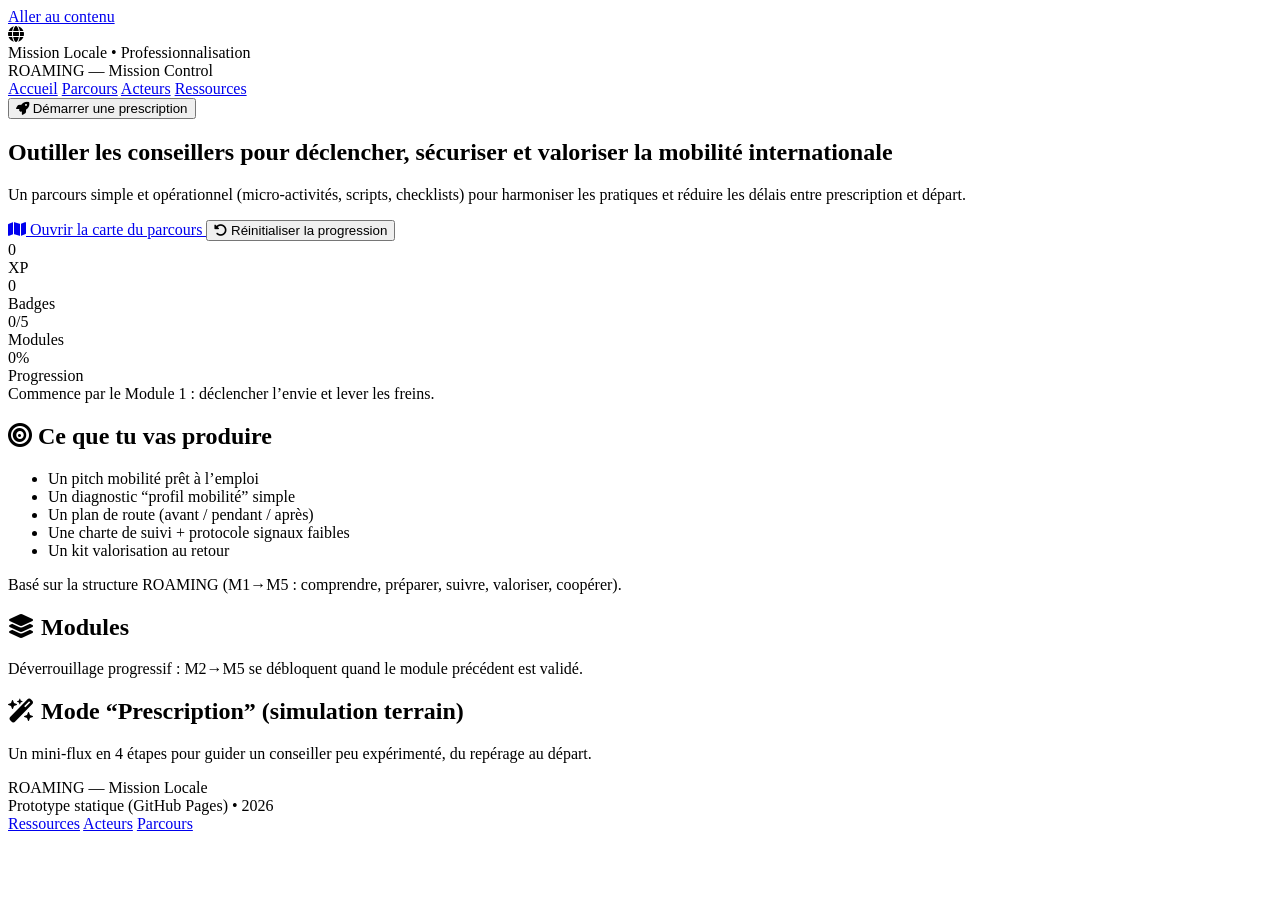
==== index.html @ d3380359 "Add files via upload" ====
<!DOCTYPE html>
<html lang="fr">
<head>
  <meta charset="UTF-8" />
  <meta name="viewport" content="width=device-width, initial-scale=1.0" />
  <title>ROAMING — Mission Control | Mission Locale</title>

  <!-- Fonts (Muli only; Politica/Akrobat assumed locally/fallback) -->
  <link rel="preconnect" href="https://fonts.googleapis.com">
  <link rel="preconnect" href="https://fonts.gstatic.com" crossorigin>
  <link href="https://fonts.googleapis.com/css2?family=Muli:wght@400;600;700&display=swap" rel="stylesheet">

  <!-- Font Awesome (icons) -->
  <link rel="stylesheet" href="https://cdnjs.cloudflare.com/ajax/libs/font-awesome/6.4.0/css/all.min.css">

  <link rel="stylesheet" href="styles/main.css" />
  <script src="js/data_roaming.js" defer></script>
  <script src="js/app.js" defer></script>
</head>
<body>
  <a class="skip-link" href="#main">Aller au contenu</a>

  <header class="header">
    <div class="header__inner">
      <div class="brand">
        <div class="brand__logo" aria-hidden="true">
          <i class="fa-solid fa-globe"></i>
        </div>
        <div class="brand__text">
          <div class="brand__kicker">Mission Locale • Professionnalisation</div>
          <div class="brand__title">ROAMING — Mission Control</div>
        </div>
      </div>

      <nav class="nav" aria-label="Navigation principale">
        <a class="nav__link is-active" href="index.html">Accueil</a>
        <a class="nav__link" href="pages/parcours.html">Parcours</a>
        <a class="nav__link" href="pages/acteurs.html">Acteurs</a>
        <a class="nav__link" href="pages/ressources.html">Ressources</a>
      </nav>

      <div class="header__cta">
        <button class="btn btn--primary" type="button" id="ctaStart">
          <i class="fa-solid fa-rocket"></i> Démarrer une prescription
        </button>
      </div>
    </div>
  </header>

  <main id="main" class="container">
    <section class="hero">
      <div class="hero__content">
        <h1 class="h1">Outiller les conseillers pour déclencher, sécuriser et valoriser la mobilité internationale</h1>
        <p class="lead">
          Un parcours simple et opérationnel (micro-activités, scripts, checklists) pour harmoniser les pratiques
          et réduire les délais entre prescription et départ.
        </p>
        <div class="hero__actions">
          <a class="btn btn--accent" href="pages/parcours.html">
            <i class="fa-solid fa-map"></i> Ouvrir la carte du parcours
          </a>
          <button class="btn btn--ghost" type="button" id="resetBtn">
            <i class="fa-solid fa-rotate-left"></i> Réinitialiser la progression
          </button>
        </div>

        <div class="statbar" role="group" aria-label="Indicateurs">
          <div class="stat">
            <div class="stat__num" id="statXP">0</div>
            <div class="stat__label">XP</div>
          </div>
          <div class="stat">
            <div class="stat__num" id="statBadges">0</div>
            <div class="stat__label">Badges</div>
          </div>
          <div class="stat">
            <div class="stat__num" id="statModules">0/5</div>
            <div class="stat__label">Modules</div>
          </div>
          <div class="stat">
            <div class="stat__num" id="statProgress">0%</div>
            <div class="stat__label">Progression</div>
          </div>
        </div>

        <div class="progress">
          <div class="progress__bar">
            <div class="progress__fill" id="progressFill" style="width:0%"></div>
          </div>
          <div class="progress__hint" id="progressHint">Commence par le Module 1 : déclencher l’envie et lever les freins.</div>
        </div>
      </div>

      <div class="hero__card">
        <h2 class="h2"><i class="fa-solid fa-bullseye"></i> Ce que tu vas produire</h2>
        <ul class="list">
          <li>Un pitch mobilité prêt à l’emploi</li>
          <li>Un diagnostic “profil mobilité” simple</li>
          <li>Un plan de route (avant / pendant / après)</li>
          <li>Une charte de suivi + protocole signaux faibles</li>
          <li>Un kit valorisation au retour</li>
        </ul>
        <p class="muted">
          Basé sur la structure ROAMING (M1→M5 : comprendre, préparer, suivre, valoriser, coopérer).
        </p>
      </div>
    </section>

    <section class="cards">
      <div class="section-head">
        <h2 class="h2"><i class="fa-solid fa-layer-group"></i> Modules</h2>
        <p class="muted">Déverrouillage progressif : M2→M5 se débloquent quand le module précédent est validé.</p>
      </div>

      <div class="grid" id="modulesGrid"></div>
    </section>

    <section class="panel">
      <div class="panel__head">
        <h2 class="h2"><i class="fa-solid fa-wand-magic-sparkles"></i> Mode “Prescription” (simulation terrain)</h2>
        <p class="muted">Un mini-flux en 4 étapes pour guider un conseiller peu expérimenté, du repérage au départ.</p>
      </div>

      <div class="flow" id="prescriptionFlow"></div>
    </section>
  </main>

  <footer class="footer">
    <div class="footer__inner">
      <div>
        <div class="footer__title">ROAMING — Mission Locale</div>
        <div class="footer__meta">Prototype statique (GitHub Pages) • 2026</div>
      </div>
      <div class="footer__links">
        <a href="pages/ressources.html">Ressources</a>
        <a href="pages/acteurs.html">Acteurs</a>
        <a href="pages/parcours.html">Parcours</a>
      </div>
    </div>
  </footer>
</body>
</html>
---- styles/main.css ----
<!DOCTYPE html>
<html lang="fr">
<head>
  <meta charset="UTF-8" />
  <meta name="viewport" content="width=device-width, initial-scale=1.0" />
  <title>ROAMING — Ressources</title>
  <link rel="preconnect" href="https://fonts.googleapis.com">
  <link rel="preconnect" href="https://fonts.gstatic.com" crossorigin>
  <link href="https://fonts.googleapis.com/css2?family=Muli:wght@400;600;700&display=swap" rel="stylesheet">
  <link rel="stylesheet" href="https://cdnjs.cloudflare.com/ajax/libs/font-awesome/6.4.0/css/all.min.css">
  <link rel="stylesheet" href="../styles/main.css" />
</head>
<body>
<header class="header">
  <div class="header__inner">
    <div class="brand">
      <div class="brand__logo" aria-hidden="true"><i class="fa-solid fa-book"></i></div>
      <div class="brand__text">
        <div class="brand__kicker">ROAMING / Ressources</div>
        <div class="brand__title">Outils & scripts</div>
      </div>
    </div>

    <nav class="nav" aria-label="Navigation principale">
      <a class="nav__link" href="../index.html">Accueil</a>
      <a class="nav__link" href="parcours.html">Parcours</a>
      <a class="nav__link" href="acteurs.html">Acteurs</a>
      <a class="nav__link is-active" href="ressources.html">Ressources</a>
    </nav>
  </div>
</header>

<main class="container">
  <div class="pagehead">
    <div>
      <div class="breadcrumb">ROAMING / Ressources</div>
      <h1 class="h1">Bibliothèque</h1>
      <p class="muted">Ajoute ici tes PDF, fiches, guides. (Tu peux créer un dossier /docs ensuite.)</p>
    </div>
  </div>

  <div class="grid">
    <article class="card">
      <h3 class="card__title"><i class="fa-solid fa-file-pdf"></i> Lexique mobilité</h3>
      <p class="card__desc">Définitions utiles (dispositifs, rôles, étapes).</p>
      <div class="card__actions">
        <a class="btn btn--primary" href="../docs/lexique.pdf" target="_blank" rel="noopener">
          <i class="fa-solid fa-arrow-up-right-from-square"></i> Ouvrir
        </a>
      </div>
      <p class="muted">Si 404 : crée /docs et ajoute lexique.pdf.</p>
    </article>

    <article class="card">
      <h3 class="card__title"><i class="fa-solid fa-screwdriver-wrench"></i> Fiches outils</h3>
      <p class="card__desc">Checklists, scripts, anti-galère, trame entretien retour.</p>
      <div class="card__actions">
        <a class="btn btn--accent" href="module2.html">
          <i class="fa-solid fa-compass"></i> Voir Module 2
        </a>
      </div>
    </article>

    <article class="card">
      <h3 class="card__title"><i class="fa-solid fa-diagram-project"></i> Structure ROAMING</h3>
      <p class="card__desc">Modules & séquences (M1→M5).</p>
      <div class="card__actions">
        <a class="btn btn--ghost" href="parcours.html"><i class="fa-solid fa-map"></i> Carte</a>
      </div>
      <p class="muted">Basé sur ROAMING V3.</p>
    </article>
  </div>
</main>

<footer class="footer">
  <div class="footer__inner">
    <div>
      <div class="footer__title">ROAMING — Mission Locale</div>
      <div class="footer__meta">Ressources</div>
    </div>
    <div class="footer__links">
      <a href="parcours.html">Parcours</a>
      <a href="../index.html">Accueil</a>
    </div>
  </div>
</footer>
</body>
</html>
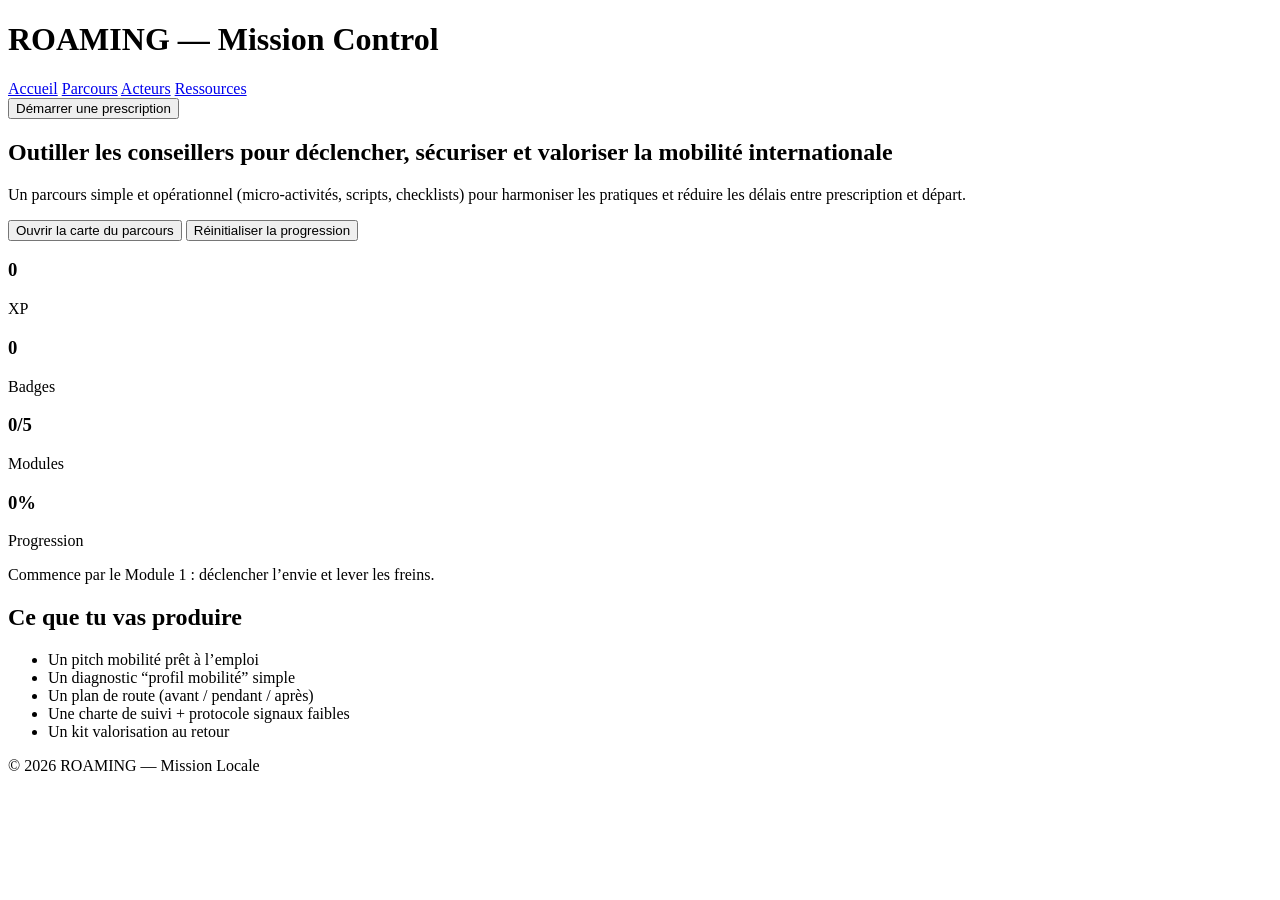
==== commit 63d1dc7c: "Update index.html" ====
--- a/index.html
+++ b/index.html
@@ -1,142 +1,92 @@
 <!DOCTYPE html>
 <html lang="fr">
 <head>
-  <meta charset="UTF-8" />
-  <meta name="viewport" content="width=device-width, initial-scale=1.0" />
-  <title>ROAMING — Mission Control | Mission Locale</title>
+    <meta charset="UTF-8">
+    <title>ROAMING — Mission Control</title>
+    <meta name="viewport" content="width=device-width, initial-scale=1.0">
 
-  <!-- Fonts (Muli only; Politica/Akrobat assumed locally/fallback) -->
-  <link rel="preconnect" href="https://fonts.googleapis.com">
-  <link rel="preconnect" href="https://fonts.gstatic.com" crossorigin>
-  <link href="https://fonts.googleapis.com/css2?family=Muli:wght@400;600;700&display=swap" rel="stylesheet">
+    <!-- TYPOGRAPHIES -->
+    <link href="https://fonts.googleapis.com/css2?family=Muli:wght@400;600;700&display=swap" rel="stylesheet">
 
-  <!-- Font Awesome (icons) -->
-  <link rel="stylesheet" href="https://cdnjs.cloudflare.com/ajax/libs/font-awesome/6.4.0/css/all.min.css">
+    <!-- CSS (à la racine) -->
+    <link rel="stylesheet" href="main.css">
+</head>
 
-  <link rel="stylesheet" href="styles/main.css" />
-  <script src="js/data_roaming.js" defer></script>
-  <script src="js/app.js" defer></script>
-</head>
 <body>
-  <a class="skip-link" href="#main">Aller au contenu</a>
 
-  <header class="header">
-    <div class="header__inner">
-      <div class="brand">
-        <div class="brand__logo" aria-hidden="true">
-          <i class="fa-solid fa-globe"></i>
+<header class="main-header">
+    <div class="logo">
+        <h1>ROAMING — Mission Control</h1>
+    </div>
+
+    <nav class="main-nav">
+        <a href="index.html">Accueil</a>
+        <a href="parcours.html">Parcours</a>
+        <a href="acteurs.html">Acteurs</a>
+        <a href="ressources.html">Ressources</a>
+    </nav>
+
+    <button class="cta-btn" onclick="startPrescription()">
+        Démarrer une prescription
+    </button>
+</header>
+
+<section class="hero">
+    <h2>Outiller les conseillers pour déclencher, sécuriser et valoriser la mobilité internationale</h2>
+    <p>
+        Un parcours simple et opérationnel (micro-activités, scripts, checklists)
+        pour harmoniser les pratiques et réduire les délais entre prescription et départ.
+    </p>
+
+    <div class="hero-actions">
+        <button onclick="goToParcours()">Ouvrir la carte du parcours</button>
+        <button onclick="resetProgress()">Réinitialiser la progression</button>
+    </div>
+</section>
+
+<section class="dashboard">
+    <div class="stats">
+        <div>
+            <h3 id="xpDisplay">0</h3>
+            <p>XP</p>
         </div>
-        <div class="brand__text">
-          <div class="brand__kicker">Mission Locale • Professionnalisation</div>
-          <div class="brand__title">ROAMING — Mission Control</div>
+        <div>
+            <h3 id="badgesDisplay">0</h3>
+            <p>Badges</p>
         </div>
-      </div>
+        <div>
+            <h3 id="modulesDisplay">0/5</h3>
+            <p>Modules</p>
+        </div>
+        <div>
+            <h3 id="progressDisplay">0%</h3>
+            <p>Progression</p>
+        </div>
+    </div>
 
-      <nav class="nav" aria-label="Navigation principale">
-        <a class="nav__link is-active" href="index.html">Accueil</a>
-        <a class="nav__link" href="pages/parcours.html">Parcours</a>
-        <a class="nav__link" href="pages/acteurs.html">Acteurs</a>
-        <a class="nav__link" href="pages/ressources.html">Ressources</a>
-      </nav>
+    <p class="start-hint">
+        Commence par le Module 1 : déclencher l’envie et lever les freins.
+    </p>
+</section>
 
-      <div class="header__cta">
-        <button class="btn btn--primary" type="button" id="ctaStart">
-          <i class="fa-solid fa-rocket"></i> Démarrer une prescription
-        </button>
-      </div>
-    </div>
-  </header>
+<section class="production">
+    <h2>Ce que tu vas produire</h2>
+    <ul>
+        <li>Un pitch mobilité prêt à l’emploi</li>
+        <li>Un diagnostic “profil mobilité” simple</li>
+        <li>Un plan de route (avant / pendant / après)</li>
+        <li>Une charte de suivi + protocole signaux faibles</li>
+        <li>Un kit valorisation au retour</li>
+    </ul>
+</section>
 
-  <main id="main" class="container">
-    <section class="hero">
-      <div class="hero__content">
-        <h1 class="h1">Outiller les conseillers pour déclencher, sécuriser et valoriser la mobilité internationale</h1>
-        <p class="lead">
-          Un parcours simple et opérationnel (micro-activités, scripts, checklists) pour harmoniser les pratiques
-          et réduire les délais entre prescription et départ.
-        </p>
-        <div class="hero__actions">
-          <a class="btn btn--accent" href="pages/parcours.html">
-            <i class="fa-solid fa-map"></i> Ouvrir la carte du parcours
-          </a>
-          <button class="btn btn--ghost" type="button" id="resetBtn">
-            <i class="fa-solid fa-rotate-left"></i> Réinitialiser la progression
-          </button>
-        </div>
+<footer class="main-footer">
+    <p>© 2026 ROAMING — Mission Locale</p>
+</footer>
 
-        <div class="statbar" role="group" aria-label="Indicateurs">
-          <div class="stat">
-            <div class="stat__num" id="statXP">0</div>
-            <div class="stat__label">XP</div>
-          </div>
-          <div class="stat">
-            <div class="stat__num" id="statBadges">0</div>
-            <div class="stat__label">Badges</div>
-          </div>
-          <div class="stat">
-            <div class="stat__num" id="statModules">0/5</div>
-            <div class="stat__label">Modules</div>
-          </div>
-          <div class="stat">
-            <div class="stat__num" id="statProgress">0%</div>
-            <div class="stat__label">Progression</div>
-          </div>
-        </div>
+<!-- JS (à la racine) -->
+<script src="data_roaming.js"></script>
+<script src="app.js"></script>
 
-        <div class="progress">
-          <div class="progress__bar">
-            <div class="progress__fill" id="progressFill" style="width:0%"></div>
-          </div>
-          <div class="progress__hint" id="progressHint">Commence par le Module 1 : déclencher l’envie et lever les freins.</div>
-        </div>
-      </div>
-
-      <div class="hero__card">
-        <h2 class="h2"><i class="fa-solid fa-bullseye"></i> Ce que tu vas produire</h2>
-        <ul class="list">
-          <li>Un pitch mobilité prêt à l’emploi</li>
-          <li>Un diagnostic “profil mobilité” simple</li>
-          <li>Un plan de route (avant / pendant / après)</li>
-          <li>Une charte de suivi + protocole signaux faibles</li>
-          <li>Un kit valorisation au retour</li>
-        </ul>
-        <p class="muted">
-          Basé sur la structure ROAMING (M1→M5 : comprendre, préparer, suivre, valoriser, coopérer).
-        </p>
-      </div>
-    </section>
-
-    <section class="cards">
-      <div class="section-head">
-        <h2 class="h2"><i class="fa-solid fa-layer-group"></i> Modules</h2>
-        <p class="muted">Déverrouillage progressif : M2→M5 se débloquent quand le module précédent est validé.</p>
-      </div>
-
-      <div class="grid" id="modulesGrid"></div>
-    </section>
-
-    <section class="panel">
-      <div class="panel__head">
-        <h2 class="h2"><i class="fa-solid fa-wand-magic-sparkles"></i> Mode “Prescription” (simulation terrain)</h2>
-        <p class="muted">Un mini-flux en 4 étapes pour guider un conseiller peu expérimenté, du repérage au départ.</p>
-      </div>
-
-      <div class="flow" id="prescriptionFlow"></div>
-    </section>
-  </main>
-
-  <footer class="footer">
-    <div class="footer__inner">
-      <div>
-        <div class="footer__title">ROAMING — Mission Locale</div>
-        <div class="footer__meta">Prototype statique (GitHub Pages) • 2026</div>
-      </div>
-      <div class="footer__links">
-        <a href="pages/ressources.html">Ressources</a>
-        <a href="pages/acteurs.html">Acteurs</a>
-        <a href="pages/parcours.html">Parcours</a>
-      </div>
-    </div>
-  </footer>
 </body>
 </html>
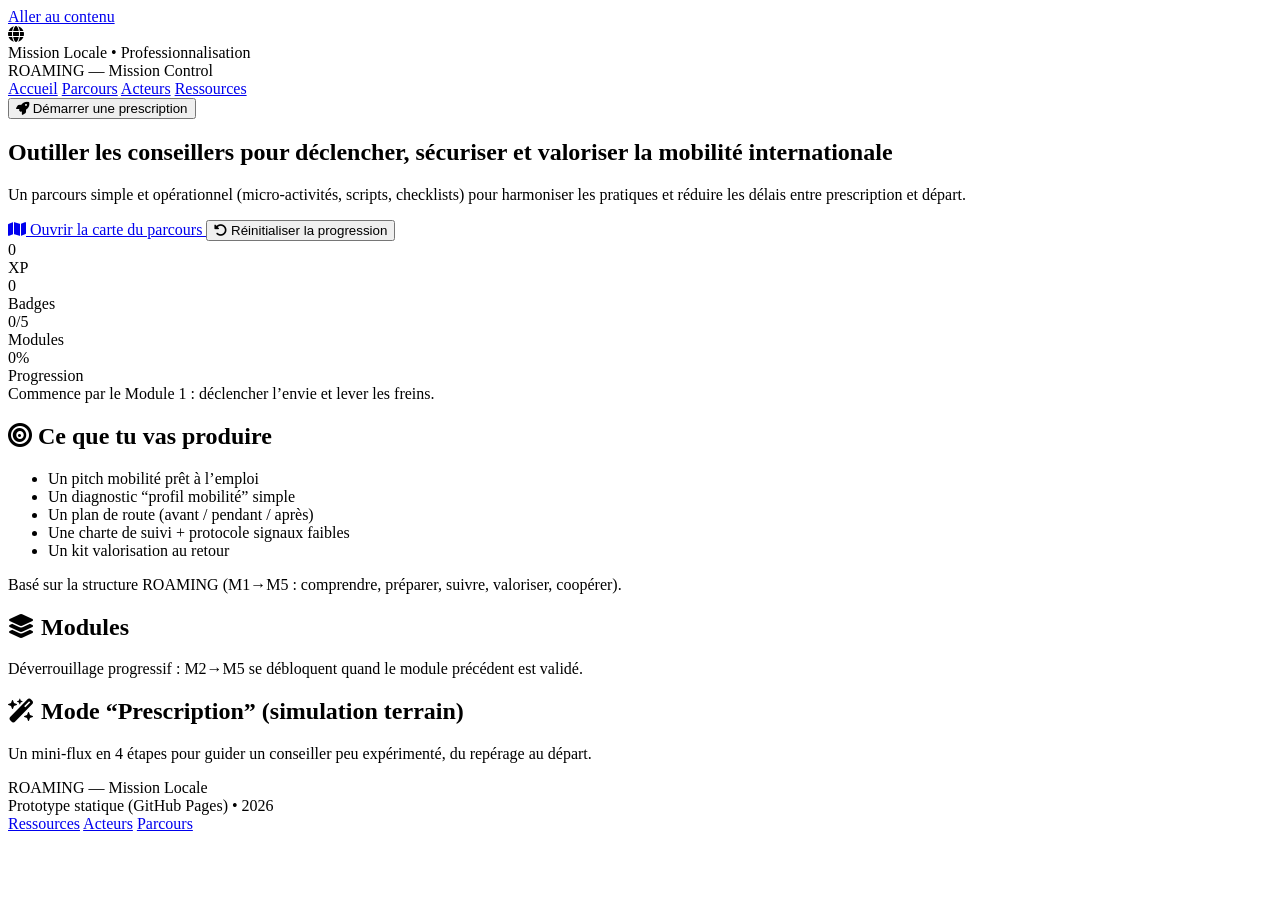
==== commit 4f171618: "Update index.html" ====
--- a/index.html
+++ b/index.html
@@ -1,92 +1,149 @@
 <!DOCTYPE html>
 <html lang="fr">
 <head>
-    <meta charset="UTF-8">
-    <title>ROAMING — Mission Control</title>
-    <meta name="viewport" content="width=device-width, initial-scale=1.0">
+  <meta charset="UTF-8" />
+  <meta name="viewport" content="width=device-width, initial-scale=1.0" />
+  <title>ROAMING — Mission Control | Mission Locale</title>
 
-    <!-- TYPOGRAPHIES -->
-    <link href="https://fonts.googleapis.com/css2?family=Muli:wght@400;600;700&display=swap" rel="stylesheet">
+  <!-- Fonts -->
+  <link rel="preconnect" href="https://fonts.googleapis.com">
+  <link rel="preconnect" href="https://fonts.gstatic.com" crossorigin>
+  <link href="https://fonts.googleapis.com/css2?family=Muli:wght@400;600;700&display=swap" rel="stylesheet">
 
-    <!-- CSS (à la racine) -->
-    <link rel="stylesheet" href="main.css">
+  <!-- Font Awesome -->
+  <link rel="stylesheet" href="https://cdnjs.cloudflare.com/ajax/libs/font-awesome/6.4.0/css/all.min.css">
+
+  <!-- CSS (repo structuré) -->
+  <link rel="stylesheet" href="styles/main.css" />
+
+  <!-- JS (repo structuré) -->
+  <script src="js/data_roaming.js" defer></script>
+  <script src="js/app.js" defer></script>
 </head>
 
 <body>
+  <a class="skip-link" href="#main">Aller au contenu</a>
 
-<header class="main-header">
-    <div class="logo">
-        <h1>ROAMING — Mission Control</h1>
+  <header class="header">
+    <div class="header__inner">
+      <div class="brand">
+        <div class="brand__logo" aria-hidden="true">
+          <i class="fa-solid fa-globe"></i>
+        </div>
+        <div class="brand__text">
+          <div class="brand__kicker">Mission Locale • Professionnalisation</div>
+          <div class="brand__title">ROAMING — Mission Control</div>
+        </div>
+      </div>
+
+      <nav class="nav" aria-label="Navigation principale">
+        <a class="nav__link is-active" href="index.html">Accueil</a>
+        <a class="nav__link" href="pages/parcours.html">Parcours</a>
+        <a class="nav__link" href="pages/acteurs.html">Acteurs</a>
+        <a class="nav__link" href="pages/ressources.html">Ressources</a>
+      </nav>
+
+      <div class="header__cta">
+        <button class="btn btn--primary" type="button" id="ctaStart">
+          <i class="fa-solid fa-rocket"></i> Démarrer une prescription
+        </button>
+      </div>
     </div>
+  </header>
 
-    <nav class="main-nav">
-        <a href="index.html">Accueil</a>
-        <a href="parcours.html">Parcours</a>
-        <a href="acteurs.html">Acteurs</a>
-        <a href="ressources.html">Ressources</a>
-    </nav>
+  <main id="main" class="container">
+    <section class="hero">
+      <div class="hero__content">
+        <h1 class="h1">Outiller les conseillers pour déclencher, sécuriser et valoriser la mobilité internationale</h1>
+        <p class="lead">
+          Un parcours simple et opérationnel (micro-activités, scripts, checklists) pour harmoniser les pratiques
+          et réduire les délais entre prescription et départ.
+        </p>
 
-    <button class="cta-btn" onclick="startPrescription()">
-        Démarrer une prescription
-    </button>
-</header>
+        <div class="hero__actions">
+          <a class="btn btn--accent" href="pages/parcours.html">
+            <i class="fa-solid fa-map"></i> Ouvrir la carte du parcours
+          </a>
+          <button class="btn btn--ghost" type="button" id="resetBtn">
+            <i class="fa-solid fa-rotate-left"></i> Réinitialiser la progression
+          </button>
+        </div>
 
-<section class="hero">
-    <h2>Outiller les conseillers pour déclencher, sécuriser et valoriser la mobilité internationale</h2>
-    <p>
-        Un parcours simple et opérationnel (micro-activités, scripts, checklists)
-        pour harmoniser les pratiques et réduire les délais entre prescription et départ.
-    </p>
+        <div class="statbar" role="group" aria-label="Indicateurs">
+          <div class="stat">
+            <div class="stat__num" id="statXP">0</div>
+            <div class="stat__label">XP</div>
+          </div>
+          <div class="stat">
+            <div class="stat__num" id="statBadges">0</div>
+            <div class="stat__label">Badges</div>
+          </div>
+          <div class="stat">
+            <div class="stat__num" id="statModules">0/5</div>
+            <div class="stat__label">Modules</div>
+          </div>
+          <div class="stat">
+            <div class="stat__num" id="statProgress">0%</div>
+            <div class="stat__label">Progression</div>
+          </div>
+        </div>
 
-    <div class="hero-actions">
-        <button onclick="goToParcours()">Ouvrir la carte du parcours</button>
-        <button onclick="resetProgress()">Réinitialiser la progression</button>
+        <div class="progress">
+          <div class="progress__bar">
+            <div class="progress__fill" id="progressFill" style="width:0%"></div>
+          </div>
+          <div class="progress__hint" id="progressHint">
+            Commence par le Module 1 : déclencher l’envie et lever les freins.
+          </div>
+        </div>
+      </div>
+
+      <div class="hero__card">
+        <h2 class="h2"><i class="fa-solid fa-bullseye"></i> Ce que tu vas produire</h2>
+        <ul class="list">
+          <li>Un pitch mobilité prêt à l’emploi</li>
+          <li>Un diagnostic “profil mobilité” simple</li>
+          <li>Un plan de route (avant / pendant / après)</li>
+          <li>Une charte de suivi + protocole signaux faibles</li>
+          <li>Un kit valorisation au retour</li>
+        </ul>
+        <p class="muted">
+          Basé sur la structure ROAMING (M1→M5 : comprendre, préparer, suivre, valoriser, coopérer).
+        </p>
+      </div>
+    </section>
+
+    <section class="cards">
+      <div class="section-head">
+        <h2 class="h2"><i class="fa-solid fa-layer-group"></i> Modules</h2>
+        <p class="muted">Déverrouillage progressif : M2→M5 se débloquent quand le module précédent est validé.</p>
+      </div>
+
+      <div class="grid" id="modulesGrid"></div>
+    </section>
+
+    <section class="panel">
+      <div class="panel__head">
+        <h2 class="h2"><i class="fa-solid fa-wand-magic-sparkles"></i> Mode “Prescription” (simulation terrain)</h2>
+        <p class="muted">Un mini-flux en 4 étapes pour guider un conseiller peu expérimenté, du repérage au départ.</p>
+      </div>
+
+      <div class="flow" id="prescriptionFlow"></div>
+    </section>
+  </main>
+
+  <footer class="footer">
+    <div class="footer__inner">
+      <div>
+        <div class="footer__title">ROAMING — Mission Locale</div>
+        <div class="footer__meta">Prototype statique (GitHub Pages) • 2026</div>
+      </div>
+      <div class="footer__links">
+        <a href="pages/ressources.html">Ressources</a>
+        <a href="pages/acteurs.html">Acteurs</a>
+        <a href="pages/parcours.html">Parcours</a>
+      </div>
     </div>
-</section>
-
-<section class="dashboard">
-    <div class="stats">
-        <div>
-            <h3 id="xpDisplay">0</h3>
-            <p>XP</p>
-        </div>
-        <div>
-            <h3 id="badgesDisplay">0</h3>
-            <p>Badges</p>
-        </div>
-        <div>
-            <h3 id="modulesDisplay">0/5</h3>
-            <p>Modules</p>
-        </div>
-        <div>
-            <h3 id="progressDisplay">0%</h3>
-            <p>Progression</p>
-        </div>
-    </div>
-
-    <p class="start-hint">
-        Commence par le Module 1 : déclencher l’envie et lever les freins.
-    </p>
-</section>
-
-<section class="production">
-    <h2>Ce que tu vas produire</h2>
-    <ul>
-        <li>Un pitch mobilité prêt à l’emploi</li>
-        <li>Un diagnostic “profil mobilité” simple</li>
-        <li>Un plan de route (avant / pendant / après)</li>
-        <li>Une charte de suivi + protocole signaux faibles</li>
-        <li>Un kit valorisation au retour</li>
-    </ul>
-</section>
-
-<footer class="main-footer">
-    <p>© 2026 ROAMING — Mission Locale</p>
-</footer>
-
-<!-- JS (à la racine) -->
-<script src="data_roaming.js"></script>
-<script src="app.js"></script>
-
+  </footer>
 </body>
 </html>
--- a/styles/main.css
+++ b/styles/main.css
@@ -0,0 +1,88 @@
+<!DOCTYPE html>
+<html lang="fr">
+<head>
+  <meta charset="UTF-8" />
+  <meta name="viewport" content="width=device-width, initial-scale=1.0" />
+  <title>ROAMING — Ressources</title>
+  <link rel="preconnect" href="https://fonts.googleapis.com">
+  <link rel="preconnect" href="https://fonts.gstatic.com" crossorigin>
+  <link href="https://fonts.googleapis.com/css2?family=Muli:wght@400;600;700&display=swap" rel="stylesheet">
+  <link rel="stylesheet" href="https://cdnjs.cloudflare.com/ajax/libs/font-awesome/6.4.0/css/all.min.css">
+  <link rel="stylesheet" href="../styles/main.css" />
+</head>
+<body>
+<header class="header">
+  <div class="header__inner">
+    <div class="brand">
+      <div class="brand__logo" aria-hidden="true"><i class="fa-solid fa-book"></i></div>
+      <div class="brand__text">
+        <div class="brand__kicker">ROAMING / Ressources</div>
+        <div class="brand__title">Outils & scripts</div>
+      </div>
+    </div>
+
+    <nav class="nav" aria-label="Navigation principale">
+      <a class="nav__link" href="../index.html">Accueil</a>
+      <a class="nav__link" href="parcours.html">Parcours</a>
+      <a class="nav__link" href="acteurs.html">Acteurs</a>
+      <a class="nav__link is-active" href="ressources.html">Ressources</a>
+    </nav>
+  </div>
+</header>
+
+<main class="container">
+  <div class="pagehead">
+    <div>
+      <div class="breadcrumb">ROAMING / Ressources</div>
+      <h1 class="h1">Bibliothèque</h1>
+      <p class="muted">Ajoute ici tes PDF, fiches, guides. (Tu peux créer un dossier /docs ensuite.)</p>
+    </div>
+  </div>
+
+  <div class="grid">
+    <article class="card">
+      <h3 class="card__title"><i class="fa-solid fa-file-pdf"></i> Lexique mobilité</h3>
+      <p class="card__desc">Définitions utiles (dispositifs, rôles, étapes).</p>
+      <div class="card__actions">
+        <a class="btn btn--primary" href="../docs/lexique.pdf" target="_blank" rel="noopener">
+          <i class="fa-solid fa-arrow-up-right-from-square"></i> Ouvrir
+        </a>
+      </div>
+      <p class="muted">Si 404 : crée /docs et ajoute lexique.pdf.</p>
+    </article>
+
+    <article class="card">
+      <h3 class="card__title"><i class="fa-solid fa-screwdriver-wrench"></i> Fiches outils</h3>
+      <p class="card__desc">Checklists, scripts, anti-galère, trame entretien retour.</p>
+      <div class="card__actions">
+        <a class="btn btn--accent" href="module2.html">
+          <i class="fa-solid fa-compass"></i> Voir Module 2
+        </a>
+      </div>
+    </article>
+
+    <article class="card">
+      <h3 class="card__title"><i class="fa-solid fa-diagram-project"></i> Structure ROAMING</h3>
+      <p class="card__desc">Modules & séquences (M1→M5).</p>
+      <div class="card__actions">
+        <a class="btn btn--ghost" href="parcours.html"><i class="fa-solid fa-map"></i> Carte</a>
+      </div>
+      <p class="muted">Basé sur ROAMING V3.</p>
+    </article>
+  </div>
+</main>
+
+<footer class="footer">
+  <div class="footer__inner">
+    <div>
+      <div class="footer__title">ROAMING — Mission Locale</div>
+      <div class="footer__meta">Ressources</div>
+    </div>
+    <div class="footer__links">
+      <a href="parcours.html">Parcours</a>
+      <a href="../index.html">Accueil</a>
+    </div>
+  </div>
+</footer>
+</body>
+</html>
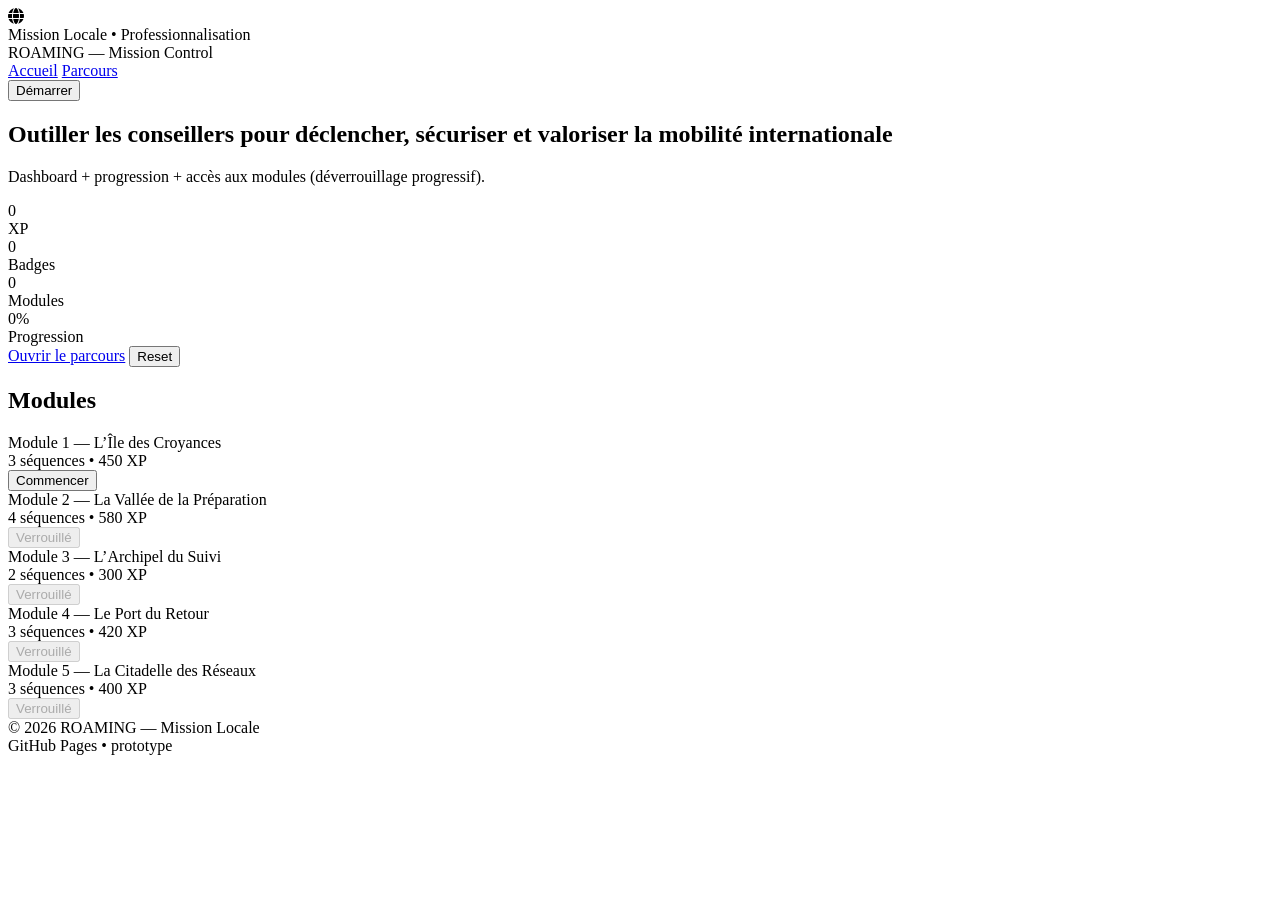
==== commit 09882655: "Update index.html" ====
--- a/index.html
+++ b/index.html
@@ -5,145 +5,101 @@
   <meta name="viewport" content="width=device-width, initial-scale=1.0" />
   <title>ROAMING — Mission Control | Mission Locale</title>
 
-  <!-- Fonts -->
   <link rel="preconnect" href="https://fonts.googleapis.com">
   <link rel="preconnect" href="https://fonts.gstatic.com" crossorigin>
   <link href="https://fonts.googleapis.com/css2?family=Muli:wght@400;600;700&display=swap" rel="stylesheet">
-
-  <!-- Font Awesome -->
   <link rel="stylesheet" href="https://cdnjs.cloudflare.com/ajax/libs/font-awesome/6.4.0/css/all.min.css">
 
-  <!-- CSS (repo structuré) -->
-  <link rel="stylesheet" href="styles/main.css" />
-
-  <!-- JS (repo structuré) -->
-  <script src="js/data_roaming.js" defer></script>
-  <script src="js/app.js" defer></script>
+  <!-- CSS -->
+  <link rel="stylesheet" href="main.css" />
 </head>
 
 <body>
-  <a class="skip-link" href="#main">Aller au contenu</a>
-
   <header class="header">
     <div class="header__inner">
       <div class="brand">
-        <div class="brand__logo" aria-hidden="true">
-          <i class="fa-solid fa-globe"></i>
-        </div>
+        <div class="brand__logo"><i class="fa-solid fa-globe"></i></div>
         <div class="brand__text">
           <div class="brand__kicker">Mission Locale • Professionnalisation</div>
           <div class="brand__title">ROAMING — Mission Control</div>
         </div>
       </div>
 
-      <nav class="nav" aria-label="Navigation principale">
+      <nav class="nav">
         <a class="nav__link is-active" href="index.html">Accueil</a>
-        <a class="nav__link" href="pages/parcours.html">Parcours</a>
-        <a class="nav__link" href="pages/acteurs.html">Acteurs</a>
-        <a class="nav__link" href="pages/ressources.html">Ressources</a>
+        <a class="nav__link" href="parcours.html">Parcours</a>
       </nav>
 
       <div class="header__cta">
-        <button class="btn btn--primary" type="button" id="ctaStart">
-          <i class="fa-solid fa-rocket"></i> Démarrer une prescription
+        <button class="btn btn--primary" type="button" onclick="goToModule(1)">
+          Démarrer
         </button>
       </div>
     </div>
   </header>
 
-  <main id="main" class="container">
+  <main class="container">
     <section class="hero">
-      <div class="hero__content">
-        <h1 class="h1">Outiller les conseillers pour déclencher, sécuriser et valoriser la mobilité internationale</h1>
-        <p class="lead">
-          Un parcours simple et opérationnel (micro-activités, scripts, checklists) pour harmoniser les pratiques
-          et réduire les délais entre prescription et départ.
-        </p>
+      <h1 class="h1">Outiller les conseillers pour déclencher, sécuriser et valoriser la mobilité internationale</h1>
+      <p class="lead">Dashboard + progression + accès aux modules (déverrouillage progressif).</p>
 
-        <div class="hero__actions">
-          <a class="btn btn--accent" href="pages/parcours.html">
-            <i class="fa-solid fa-map"></i> Ouvrir la carte du parcours
-          </a>
-          <button class="btn btn--ghost" type="button" id="resetBtn">
-            <i class="fa-solid fa-rotate-left"></i> Réinitialiser la progression
-          </button>
-        </div>
-
-        <div class="statbar" role="group" aria-label="Indicateurs">
-          <div class="stat">
-            <div class="stat__num" id="statXP">0</div>
-            <div class="stat__label">XP</div>
-          </div>
-          <div class="stat">
-            <div class="stat__num" id="statBadges">0</div>
-            <div class="stat__label">Badges</div>
-          </div>
-          <div class="stat">
-            <div class="stat__num" id="statModules">0/5</div>
-            <div class="stat__label">Modules</div>
-          </div>
-          <div class="stat">
-            <div class="stat__num" id="statProgress">0%</div>
-            <div class="stat__label">Progression</div>
-          </div>
-        </div>
-
-        <div class="progress">
-          <div class="progress__bar">
-            <div class="progress__fill" id="progressFill" style="width:0%"></div>
-          </div>
-          <div class="progress__hint" id="progressHint">
-            Commence par le Module 1 : déclencher l’envie et lever les freins.
-          </div>
-        </div>
+      <div class="stats">
+        <div class="stat"><div class="stat__num" id="totalXP">0</div><div class="stat__label">XP</div></div>
+        <div class="stat"><div class="stat__num" id="totalBadges">0</div><div class="stat__label">Badges</div></div>
+        <div class="stat"><div class="stat__num" id="completedModules">0</div><div class="stat__label">Modules</div></div>
+        <div class="stat"><div class="stat__num" id="progressPercent">0%</div><div class="stat__label">Progression</div></div>
       </div>
 
-      <div class="hero__card">
-        <h2 class="h2"><i class="fa-solid fa-bullseye"></i> Ce que tu vas produire</h2>
-        <ul class="list">
-          <li>Un pitch mobilité prêt à l’emploi</li>
-          <li>Un diagnostic “profil mobilité” simple</li>
-          <li>Un plan de route (avant / pendant / après)</li>
-          <li>Une charte de suivi + protocole signaux faibles</li>
-          <li>Un kit valorisation au retour</li>
-        </ul>
-        <p class="muted">
-          Basé sur la structure ROAMING (M1→M5 : comprendre, préparer, suivre, valoriser, coopérer).
-        </p>
+      <div class="progress">
+        <div class="progress__bar"><div class="progress__fill" id="progressFill" style="width:0%"></div></div>
+      </div>
+
+      <div class="actions">
+        <a class="btn btn--accent" href="parcours.html">Ouvrir le parcours</a>
+        <button class="btn btn--ghost" type="button" onclick="localStorage.clear();location.reload();">Reset</button>
       </div>
     </section>
 
     <section class="cards">
-      <div class="section-head">
-        <h2 class="h2"><i class="fa-solid fa-layer-group"></i> Modules</h2>
-        <p class="muted">Déverrouillage progressif : M2→M5 se débloquent quand le module précédent est validé.</p>
+      <h2 class="h2">Modules</h2>
+      <div class="grid">
+        <div class="card">
+          <div class="card__title">Module 1 — L’Île des Croyances</div>
+          <div class="card__meta">3 séquences • 450 XP</div>
+          <button class="btn btn--primary" onclick="goToModule(1)">Commencer</button>
+        </div>
+        <div class="card">
+          <div class="card__title">Module 2 — La Vallée de la Préparation</div>
+          <div class="card__meta">4 séquences • 580 XP</div>
+          <button class="btn btn--ghost" disabled>Verrouillé</button>
+        </div>
+        <div class="card">
+          <div class="card__title">Module 3 — L’Archipel du Suivi</div>
+          <div class="card__meta">2 séquences • 300 XP</div>
+          <button class="btn btn--ghost" disabled>Verrouillé</button>
+        </div>
+        <div class="card">
+          <div class="card__title">Module 4 — Le Port du Retour</div>
+          <div class="card__meta">3 séquences • 420 XP</div>
+          <button class="btn btn--ghost" disabled>Verrouillé</button>
+        </div>
+        <div class="card">
+          <div class="card__title">Module 5 — La Citadelle des Réseaux</div>
+          <div class="card__meta">3 séquences • 400 XP</div>
+          <button class="btn btn--ghost" disabled>Verrouillé</button>
+        </div>
       </div>
-
-      <div class="grid" id="modulesGrid"></div>
-    </section>
-
-    <section class="panel">
-      <div class="panel__head">
-        <h2 class="h2"><i class="fa-solid fa-wand-magic-sparkles"></i> Mode “Prescription” (simulation terrain)</h2>
-        <p class="muted">Un mini-flux en 4 étapes pour guider un conseiller peu expérimenté, du repérage au départ.</p>
-      </div>
-
-      <div class="flow" id="prescriptionFlow"></div>
     </section>
   </main>
 
   <footer class="footer">
     <div class="footer__inner">
-      <div>
-        <div class="footer__title">ROAMING — Mission Locale</div>
-        <div class="footer__meta">Prototype statique (GitHub Pages) • 2026</div>
-      </div>
-      <div class="footer__links">
-        <a href="pages/ressources.html">Ressources</a>
-        <a href="pages/acteurs.html">Acteurs</a>
-        <a href="pages/parcours.html">Parcours</a>
-      </div>
+      <div>© 2026 ROAMING — Mission Locale</div>
+      <div class="muted">GitHub Pages • prototype</div>
     </div>
   </footer>
+
+  <!-- JS : IMPORTANT -->
+  <script src="main.js"></script>
 </body>
 </html>
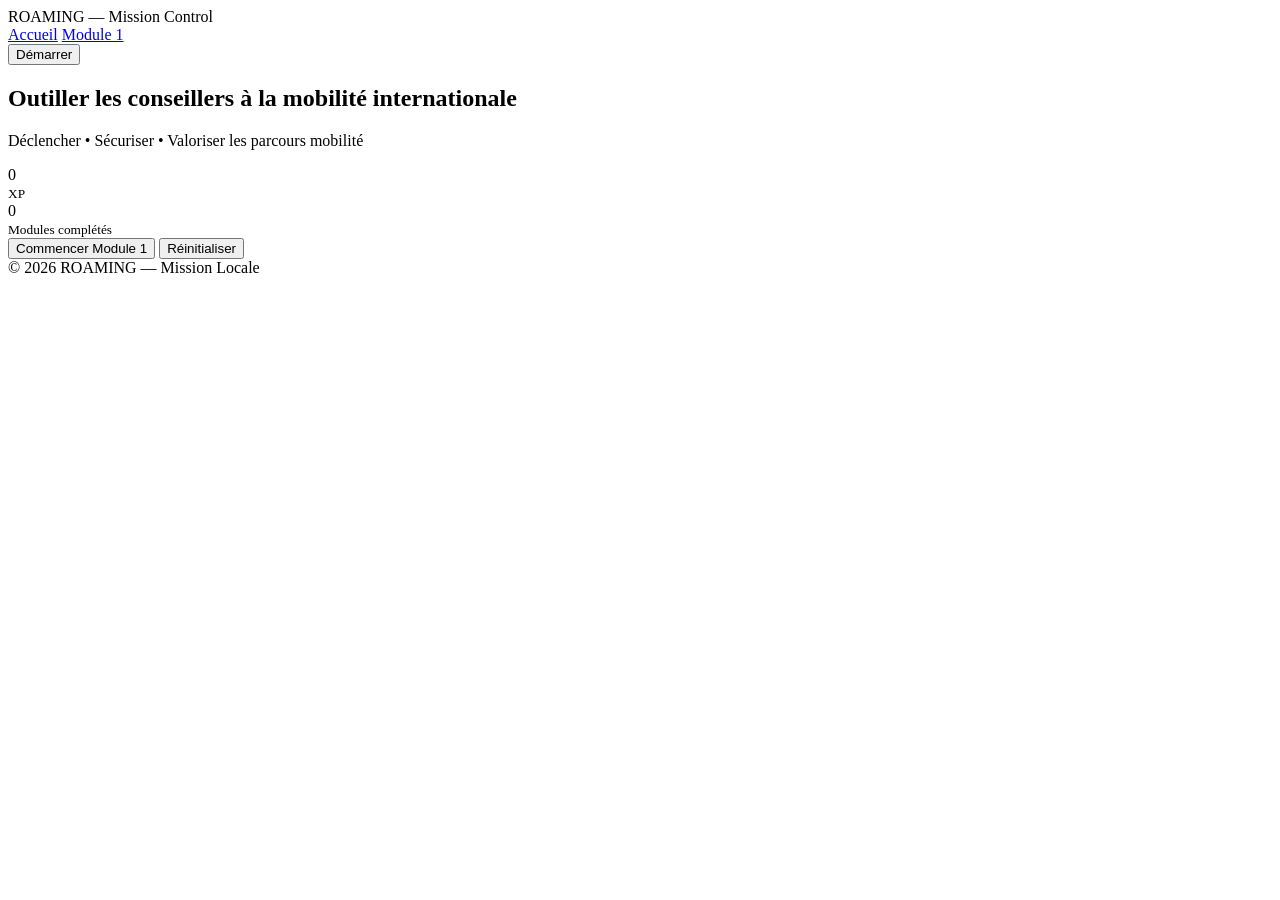
==== commit bc019a54: "Update index.html" ====
--- a/index.html
+++ b/index.html
@@ -1,105 +1,74 @@
 <!DOCTYPE html>
 <html lang="fr">
 <head>
-  <meta charset="UTF-8" />
-  <meta name="viewport" content="width=device-width, initial-scale=1.0" />
-  <title>ROAMING — Mission Control | Mission Locale</title>
+  <meta charset="UTF-8">
+  <meta name="viewport" content="width=device-width, initial-scale=1.0">
+  <title>ROAMING — Mission Control</title>
 
   <link rel="preconnect" href="https://fonts.googleapis.com">
-  <link rel="preconnect" href="https://fonts.gstatic.com" crossorigin>
   <link href="https://fonts.googleapis.com/css2?family=Muli:wght@400;600;700&display=swap" rel="stylesheet">
-  <link rel="stylesheet" href="https://cdnjs.cloudflare.com/ajax/libs/font-awesome/6.4.0/css/all.min.css">
-
-  <!-- CSS -->
-  <link rel="stylesheet" href="main.css" />
+  <link rel="stylesheet" href="main.css">
 </head>
 
 <body>
-  <header class="header">
-    <div class="header__inner">
-      <div class="brand">
-        <div class="brand__logo"><i class="fa-solid fa-globe"></i></div>
-        <div class="brand__text">
-          <div class="brand__kicker">Mission Locale • Professionnalisation</div>
-          <div class="brand__title">ROAMING — Mission Control</div>
-        </div>
+
+<header class="header">
+  <div class="header__inner">
+    <div class="brand">
+      <div class="brand__title">ROAMING — Mission Control</div>
+    </div>
+
+    <nav class="nav">
+      <a class="nav__link is-active" href="index.html">Accueil</a>
+      <a class="nav__link" href="module1.html">Module 1</a>
+    </nav>
+
+    <button class="btn btn--primary" onclick="goToModule(1)">
+      Démarrer
+    </button>
+  </div>
+</header>
+
+<main class="container">
+
+  <section class="hero">
+    <h1>Outiller les conseillers à la mobilité internationale</h1>
+    <p>Déclencher • Sécuriser • Valoriser les parcours mobilité</p>
+
+    <div class="stats">
+      <div class="stat">
+        <div id="xp">0</div>
+        <small>XP</small>
       </div>
-
-      <nav class="nav">
-        <a class="nav__link is-active" href="index.html">Accueil</a>
-        <a class="nav__link" href="parcours.html">Parcours</a>
-      </nav>
-
-      <div class="header__cta">
-        <button class="btn btn--primary" type="button" onclick="goToModule(1)">
-          Démarrer
-        </button>
+      <div class="stat">
+        <div id="modules">0</div>
+        <small>Modules complétés</small>
       </div>
     </div>
-  </header>
 
-  <main class="container">
-    <section class="hero">
-      <h1 class="h1">Outiller les conseillers pour déclencher, sécuriser et valoriser la mobilité internationale</h1>
-      <p class="lead">Dashboard + progression + accès aux modules (déverrouillage progressif).</p>
+    <div class="progress">
+      <div class="progress-bar">
+        <div id="progressFill"></div>
+      </div>
+    </div>
 
-      <div class="stats">
-        <div class="stat"><div class="stat__num" id="totalXP">0</div><div class="stat__label">XP</div></div>
-        <div class="stat"><div class="stat__num" id="totalBadges">0</div><div class="stat__label">Badges</div></div>
-        <div class="stat"><div class="stat__num" id="completedModules">0</div><div class="stat__label">Modules</div></div>
-        <div class="stat"><div class="stat__num" id="progressPercent">0%</div><div class="stat__label">Progression</div></div>
-      </div>
+    <div class="actions">
+      <button class="btn btn--accent" onclick="goToModule(1)">
+        Commencer Module 1
+      </button>
+      <button class="btn btn--ghost" onclick="resetProgress()">
+        Réinitialiser
+      </button>
+    </div>
+  </section>
 
-      <div class="progress">
-        <div class="progress__bar"><div class="progress__fill" id="progressFill" style="width:0%"></div></div>
-      </div>
+</main>
 
-      <div class="actions">
-        <a class="btn btn--accent" href="parcours.html">Ouvrir le parcours</a>
-        <button class="btn btn--ghost" type="button" onclick="localStorage.clear();location.reload();">Reset</button>
-      </div>
-    </section>
+<footer class="footer">
+  © 2026 ROAMING — Mission Locale
+</footer>
 
-    <section class="cards">
-      <h2 class="h2">Modules</h2>
-      <div class="grid">
-        <div class="card">
-          <div class="card__title">Module 1 — L’Île des Croyances</div>
-          <div class="card__meta">3 séquences • 450 XP</div>
-          <button class="btn btn--primary" onclick="goToModule(1)">Commencer</button>
-        </div>
-        <div class="card">
-          <div class="card__title">Module 2 — La Vallée de la Préparation</div>
-          <div class="card__meta">4 séquences • 580 XP</div>
-          <button class="btn btn--ghost" disabled>Verrouillé</button>
-        </div>
-        <div class="card">
-          <div class="card__title">Module 3 — L’Archipel du Suivi</div>
-          <div class="card__meta">2 séquences • 300 XP</div>
-          <button class="btn btn--ghost" disabled>Verrouillé</button>
-        </div>
-        <div class="card">
-          <div class="card__title">Module 4 — Le Port du Retour</div>
-          <div class="card__meta">3 séquences • 420 XP</div>
-          <button class="btn btn--ghost" disabled>Verrouillé</button>
-        </div>
-        <div class="card">
-          <div class="card__title">Module 5 — La Citadelle des Réseaux</div>
-          <div class="card__meta">3 séquences • 400 XP</div>
-          <button class="btn btn--ghost" disabled>Verrouillé</button>
-        </div>
-      </div>
-    </section>
-  </main>
+<script src="main.js"></script>
 
-  <footer class="footer">
-    <div class="footer__inner">
-      <div>© 2026 ROAMING — Mission Locale</div>
-      <div class="muted">GitHub Pages • prototype</div>
-    </div>
-  </footer>
-
-  <!-- JS : IMPORTANT -->
-  <script src="main.js"></script>
 </body>
 </html>
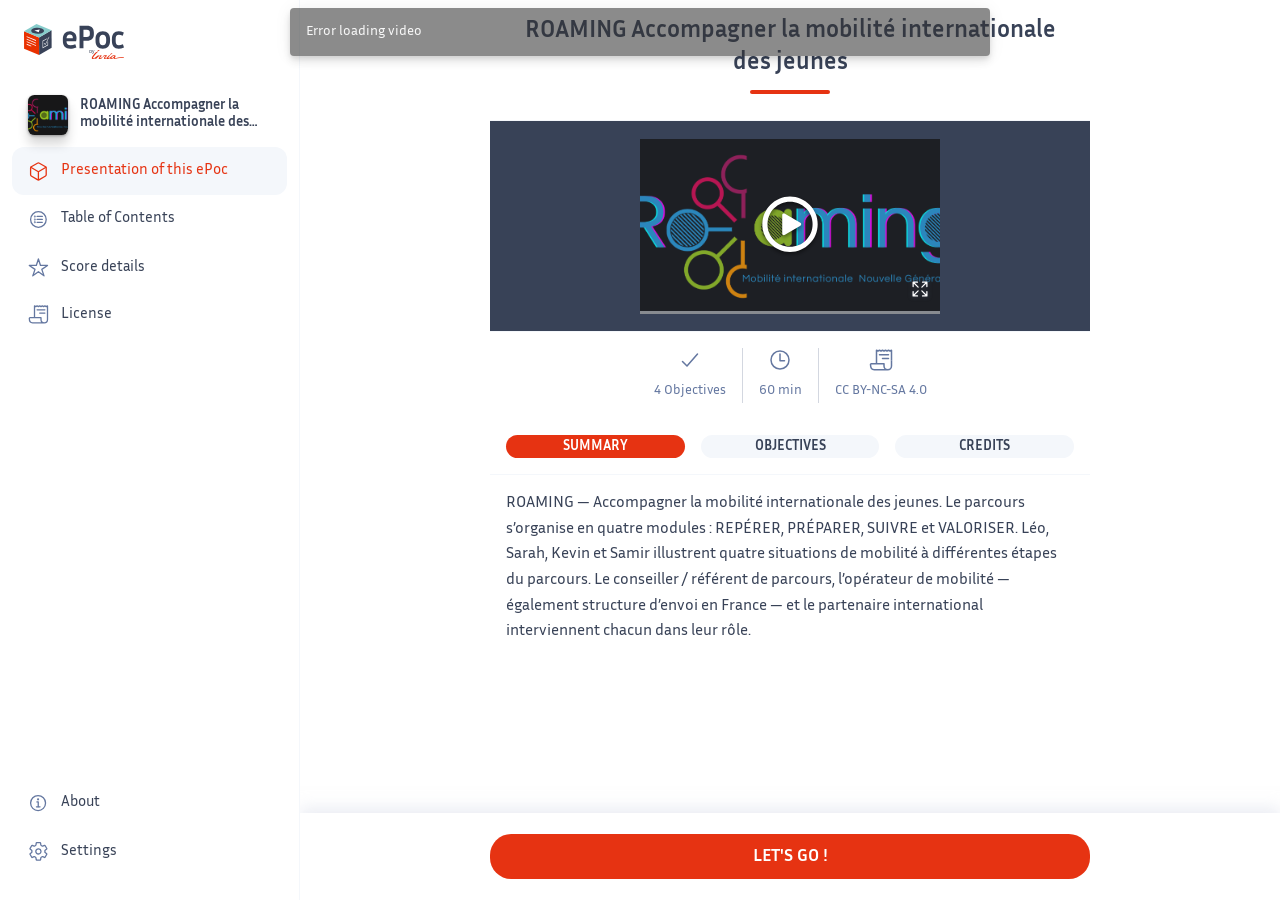
==== commit 0d77d69c: "Add files via upload" ====
--- a/index.html
+++ b/index.html
@@ -1,74 +1,37 @@
 <!DOCTYPE html>
-<html lang="fr">
-<head>
-  <meta charset="UTF-8">
-  <meta name="viewport" content="width=device-width, initial-scale=1.0">
-  <title>ROAMING — Mission Control</title>
+<html lang="en">
+  <head>
+    <meta charset="utf-8" />
+    <title>ePoc Player</title>
 
-  <link rel="preconnect" href="https://fonts.googleapis.com">
-  <link href="https://fonts.googleapis.com/css2?family=Muli:wght@400;600;700&display=swap" rel="stylesheet">
-  <link rel="stylesheet" href="main.css">
-</head>
+    <base href="./" />
 
-<body>
+    <meta name="color-scheme" content="light dark" />
+    <meta
+      name="viewport"
+      content="viewport-fit=cover, width=device-width, initial-scale=1.0, minimum-scale=1.0, maximum-scale=1.0, user-scalable=no"
+    />
+    <meta name="format-detection" content="telephone=no" />
+    <meta name="msapplication-tap-highlight" content="no" />
 
-<header class="header">
-  <div class="header__inner">
-    <div class="brand">
-      <div class="brand__title">ROAMING — Mission Control</div>
-    </div>
+    <link rel="shortcut icon" type="image/png" href="./assets/img/favicon.png" />
 
-    <nav class="nav">
-      <a class="nav__link is-active" href="index.html">Accueil</a>
-      <a class="nav__link" href="module1.html">Module 1</a>
-    </nav>
+    <!-- add to homescreen for ios -->
+    <meta name="mobile-web-app-capable" content="yes" />
+    <meta name="apple-mobile-web-app-title" content="ePoc" />
+    <meta name="apple-mobile-web-app-status-bar-style" content="black" />
+    <script>
+  if (!location.search.includes('epocId=')) {
+    location.replace(location.pathname + '?epocId=ROAMING-2026-V60-MATFINAL' + location.hash);
+  }
+</script>
+    <script type="module" crossorigin src="./assets/index-D-N9-ZBS.js"></script>
+    <link rel="stylesheet" crossorigin href="./assets/index-CjwTpkqn.css">
+  </head>
 
-    <button class="btn btn--primary" onclick="goToModule(1)">
-      Démarrer
-    </button>
-  </div>
-</header>
+  <body>
+    <div id="app"></div>
+  </body>
 
-<main class="container">
+</html>
 
-  <section class="hero">
-    <h1>Outiller les conseillers à la mobilité internationale</h1>
-    <p>Déclencher • Sécuriser • Valoriser les parcours mobilité</p>
-
-    <div class="stats">
-      <div class="stat">
-        <div id="xp">0</div>
-        <small>XP</small>
-      </div>
-      <div class="stat">
-        <div id="modules">0</div>
-        <small>Modules complétés</small>
-      </div>
-    </div>
-
-    <div class="progress">
-      <div class="progress-bar">
-        <div id="progressFill"></div>
-      </div>
-    </div>
-
-    <div class="actions">
-      <button class="btn btn--accent" onclick="goToModule(1)">
-        Commencer Module 1
-      </button>
-      <button class="btn btn--ghost" onclick="resetProgress()">
-        Réinitialiser
-      </button>
-    </div>
-  </section>
-
-</main>
-
-<footer class="footer">
-  © 2026 ROAMING — Mission Locale
-</footer>
-
-<script src="main.js"></script>
-
-</body>
-</html>
--- a/assets/index-CjwTpkqn.css
+++ b/assets/index-CjwTpkqn.css
@@ -0,0 +1 @@
+@font-face{font-family:swiper-icons;src:url(data:application/font-woff;charset=utf-8;base64,\ [base64]//wADZ2x5ZgAAAywAAADMAAAD2MHtryVoZWFkAAABbAAAADAAAAA2E2+eoWhoZWEAAAGcAAAAHwAAACQC9gDzaG10eAAAAigAAAAZAAAArgJkABFsb2NhAAAC0AAAAFoAAABaFQAUGG1heHAAAAG8AAAAHwAAACAAcABAbmFtZQAAA/gAAAE5AAACXvFdBwlwb3N0AAAFNAAAAGIAAACE5s74hXjaY2BkYGAAYpf5Hu/j+W2+MnAzMYDAzaX6QjD6/4//Bxj5GA8AuRwMYGkAPywL13jaY2BkYGA88P8Agx4j+/8fQDYfA1AEBWgDAIB2BOoAeNpjYGRgYNBh4GdgYgABEMnIABJzYNADCQAACWgAsQB42mNgYfzCOIGBlYGB0YcxjYGBwR1Kf2WQZGhhYGBiYGVmgAFGBiQQkOaawtDAoMBQxXjg/wEGPcYDDA4wNUA2CCgwsAAAO4EL6gAAeNpj2M0gyAACqxgGNWBkZ2D4/wMA+xkDdgAAAHjaY2BgYGaAYBkGRgYQiAHyGMF8FgYHIM3DwMHABGQrMOgyWDLEM1T9/w8UBfEMgLzE////P/5//f/V/xv+r4eaAAeMbAxwIUYmIMHEgKYAYjUcsDAwsLKxc3BycfPw8jEQA/[base64]/uznmfPFBNODM2K7MTQ45YEAZqGP81AmGGcF3iPqOop0r1SPTaTbVkfUe4HXj97wYE+yNwWYxwWu4v1ugWHgo3S1XdZEVqWM7ET0cfnLGxWfkgR42o2PvWrDMBSFj/IHLaF0zKjRgdiVMwScNRAoWUoH78Y2icB/yIY09An6AH2Bdu/UB+yxopYshQiEvnvu0dURgDt8QeC8PDw7Fpji3fEA4z/PEJ6YOB5hKh4dj3EvXhxPqH/SKUY3rJ7srZ4FZnh1PMAtPhwP6fl2PMJMPDgeQ4rY8YT6Gzao0eAEA409DuggmTnFnOcSCiEiLMgxCiTI6Cq5DZUd3Qmp10vO0LaLTd2cjN4fOumlc7lUYbSQcZFkutRG7g6JKZKy0RmdLY680CDnEJ+UMkpFFe1RN7nxdVpXrC4aTtnaurOnYercZg2YVmLN/d/gczfEimrE/fs/bOuq29Zmn8tloORaXgZgGa78yO9/cnXm2BpaGvq25Dv9S4E9+5SIc9PqupJKhYFSSl47+Qcr1mYNAAAAeNptw0cKwkAAAMDZJA8Q7OUJvkLsPfZ6zFVERPy8qHh2YER+3i/BP83vIBLLySsoKimrqKqpa2hp6+jq6RsYGhmbmJqZSy0sraxtbO3sHRydnEMU4uR6yx7JJXveP7WrDycAAAAAAAH//wACeNpjYGRgYOABYhkgZgJCZgZNBkYGLQZtIJsFLMYAAAw3ALgAeNolizEKgDAQBCchRbC2sFER0YD6qVQiBCv/H9ezGI6Z5XBAw8CBK/m5iQQVauVbXLnOrMZv2oLdKFa8Pjuru2hJzGabmOSLzNMzvutpB3N42mNgZGBg4GKQYzBhYMxJLMlj4GBgAYow/P/PAJJhLM6sSoWKfWCAAwDAjgbRAAB42mNgYGBkAIIbCZo5IPrmUn0hGA0AO8EFTQAA);font-weight:400;font-style:normal}:root{--swiper-theme-color: #007aff}:host{position:relative;display:block;margin-left:auto;margin-right:auto;z-index:1}.swiper{margin-left:auto;margin-right:auto;position:relative;overflow:hidden;overflow:clip;list-style:none;padding:0;z-index:1;display:block}.swiper-vertical>.swiper-wrapper{flex-direction:column}.swiper-wrapper{position:relative;width:100%;height:100%;z-index:1;display:flex;transition-property:transform;transition-timing-function:var(--swiper-wrapper-transition-timing-function, initial);box-sizing:content-box}.swiper-android .swiper-slide,.swiper-ios .swiper-slide,.swiper-wrapper{transform:translateZ(0)}.swiper-horizontal{touch-action:pan-y}.swiper-vertical{touch-action:pan-x}.swiper-slide{flex-shrink:0;width:100%;height:100%;position:relative;transition-property:transform;display:block}.swiper-slide-invisible-blank{visibility:hidden}.swiper-autoheight,.swiper-autoheight .swiper-slide{height:auto}.swiper-autoheight .swiper-wrapper{align-items:flex-start;transition-property:transform,height}.swiper-backface-hidden .swiper-slide{transform:translateZ(0);-webkit-backface-visibility:hidden;backface-visibility:hidden}.swiper-3d.swiper-css-mode .swiper-wrapper{perspective:1200px}.swiper-3d .swiper-wrapper{transform-style:preserve-3d}.swiper-3d{perspective:1200px}.swiper-3d .swiper-slide,.swiper-3d .swiper-cube-shadow{transform-style:preserve-3d}.swiper-css-mode>.swiper-wrapper{overflow:auto;scrollbar-width:none;-ms-overflow-style:none}.swiper-css-mode>.swiper-wrapper::-webkit-scrollbar{display:none}.swiper-css-mode>.swiper-wrapper>.swiper-slide{scroll-snap-align:start start}.swiper-css-mode.swiper-horizontal>.swiper-wrapper{scroll-snap-type:x mandatory}.swiper-css-mode.swiper-vertical>.swiper-wrapper{scroll-snap-type:y mandatory}.swiper-css-mode.swiper-free-mode>.swiper-wrapper{scroll-snap-type:none}.swiper-css-mode.swiper-free-mode>.swiper-wrapper>.swiper-slide{scroll-snap-align:none}.swiper-css-mode.swiper-centered>.swiper-wrapper:before{content:"";flex-shrink:0;order:9999}.swiper-css-mode.swiper-centered>.swiper-wrapper>.swiper-slide{scroll-snap-align:center center;scroll-snap-stop:always}.swiper-css-mode.swiper-centered.swiper-horizontal>.swiper-wrapper>.swiper-slide:first-child{margin-inline-start:var(--swiper-centered-offset-before)}.swiper-css-mode.swiper-centered.swiper-horizontal>.swiper-wrapper:before{height:100%;min-height:1px;width:var(--swiper-centered-offset-after)}.swiper-css-mode.swiper-centered.swiper-vertical>.swiper-wrapper>.swiper-slide:first-child{margin-block-start:var(--swiper-centered-offset-before)}.swiper-css-mode.swiper-centered.swiper-vertical>.swiper-wrapper:before{width:100%;min-width:1px;height:var(--swiper-centered-offset-after)}.swiper-3d .swiper-slide-shadow,.swiper-3d .swiper-slide-shadow-left,.swiper-3d .swiper-slide-shadow-right,.swiper-3d .swiper-slide-shadow-top,.swiper-3d .swiper-slide-shadow-bottom{position:absolute;left:0;top:0;width:100%;height:100%;pointer-events:none;z-index:10}.swiper-3d .swiper-slide-shadow{background:#00000026}.swiper-3d .swiper-slide-shadow-left{background-image:linear-gradient(to left,#00000080,#0000)}.swiper-3d .swiper-slide-shadow-right{background-image:linear-gradient(to right,#00000080,#0000)}.swiper-3d .swiper-slide-shadow-top{background-image:linear-gradient(to top,#00000080,#0000)}.swiper-3d .swiper-slide-shadow-bottom{background-image:linear-gradient(to bottom,#00000080,#0000)}.swiper-lazy-preloader{width:42px;height:42px;position:absolute;left:50%;top:50%;margin-left:-21px;margin-top:-21px;z-index:10;transform-origin:50%;box-sizing:border-box;border:4px solid var(--swiper-preloader-color, var(--swiper-theme-color));border-radius:50%;border-top-color:transparent}.swiper:not(.swiper-watch-progress) .swiper-lazy-preloader,.swiper-watch-progress .swiper-slide-visible .swiper-lazy-preloader{animation:swiper-preloader-spin 1s infinite linear}.swiper-lazy-preloader-white{--swiper-preloader-color: #fff}.swiper-lazy-preloader-black{--swiper-preloader-color: #000}@keyframes swiper-preloader-spin{0%{transform:rotate(0)}to{transform:rotate(360deg)}}.swiper-pagination{position:absolute;text-align:center;transition:.3s opacity;transform:translateZ(0);z-index:10}.swiper-pagination.swiper-pagination-hidden{opacity:0}.swiper-pagination-disabled>.swiper-pagination,.swiper-pagination.swiper-pagination-disabled{display:none!important}.swiper-pagination-fraction,.swiper-pagination-custom,.swiper-horizontal>.swiper-pagination-bullets,.swiper-pagination-bullets.swiper-pagination-horizontal{bottom:var(--swiper-pagination-bottom, 8px);top:var(--swiper-pagination-top, auto);left:0;width:100%}.swiper-pagination-bullets-dynamic{overflow:hidden;font-size:0}.swiper-pagination-bullets-dynamic .swiper-pagination-bullet{transform:scale(.33);position:relative}.swiper-pagination-bullets-dynamic .swiper-pagination-bullet-active,.swiper-pagination-bullets-dynamic .swiper-pagination-bullet-active-main{transform:scale(1)}.swiper-pagination-bullets-dynamic .swiper-pagination-bullet-active-prev{transform:scale(.66)}.swiper-pagination-bullets-dynamic .swiper-pagination-bullet-active-prev-prev{transform:scale(.33)}.swiper-pagination-bullets-dynamic .swiper-pagination-bullet-active-next{transform:scale(.66)}.swiper-pagination-bullets-dynamic .swiper-pagination-bullet-active-next-next{transform:scale(.33)}.swiper-pagination-bullet{width:var(--swiper-pagination-bullet-width, var(--swiper-pagination-bullet-size, 8px));height:var(--swiper-pagination-bullet-height, var(--swiper-pagination-bullet-size, 8px));display:inline-block;border-radius:var(--swiper-pagination-bullet-border-radius, 50%);background:var(--swiper-pagination-bullet-inactive-color, #000);opacity:var(--swiper-pagination-bullet-inactive-opacity, .2)}button.swiper-pagination-bullet{border:none;margin:0;padding:0;box-shadow:none;-webkit-appearance:none;-moz-appearance:none;appearance:none}.swiper-pagination-clickable .swiper-pagination-bullet{cursor:pointer}.swiper-pagination-bullet:only-child{display:none!important}.swiper-pagination-bullet-active{opacity:var(--swiper-pagination-bullet-opacity, 1);background:var(--swiper-pagination-color, var(--swiper-theme-color))}.swiper-vertical>.swiper-pagination-bullets,.swiper-pagination-vertical.swiper-pagination-bullets{right:var(--swiper-pagination-right, 8px);left:var(--swiper-pagination-left, auto);top:50%;transform:translate3d(0,-50%,0)}.swiper-vertical>.swiper-pagination-bullets .swiper-pagination-bullet,.swiper-pagination-vertical.swiper-pagination-bullets .swiper-pagination-bullet{margin:var(--swiper-pagination-bullet-vertical-gap, 6px) 0;display:block}.swiper-vertical>.swiper-pagination-bullets.swiper-pagination-bullets-dynamic,.swiper-pagination-vertical.swiper-pagination-bullets.swiper-pagination-bullets-dynamic{top:50%;transform:translateY(-50%);width:8px}.swiper-vertical>.swiper-pagination-bullets.swiper-pagination-bullets-dynamic .swiper-pagination-bullet,.swiper-pagination-vertical.swiper-pagination-bullets.swiper-pagination-bullets-dynamic .swiper-pagination-bullet{display:inline-block;transition:.2s transform,.2s top}.swiper-horizontal>.swiper-pagination-bullets .swiper-pagination-bullet,.swiper-pagination-horizontal.swiper-pagination-bullets .swiper-pagination-bullet{margin:0 var(--swiper-pagination-bullet-horizontal-gap, 4px)}.swiper-horizontal>.swiper-pagination-bullets.swiper-pagination-bullets-dynamic,.swiper-pagination-horizontal.swiper-pagination-bullets.swiper-pagination-bullets-dynamic{left:50%;transform:translate(-50%);white-space:nowrap}.swiper-horizontal>.swiper-pagination-bullets.swiper-pagination-bullets-dynamic .swiper-pagination-bullet,.swiper-pagination-horizontal.swiper-pagination-bullets.swiper-pagination-bullets-dynamic .swiper-pagination-bullet{transition:.2s transform,.2s left}.swiper-horizontal.swiper-rtl>.swiper-pagination-bullets-dynamic .swiper-pagination-bullet{transition:.2s transform,.2s right}.swiper-pagination-fraction{color:var(--swiper-pagination-fraction-color, inherit)}.swiper-pagination-progressbar{background:var(--swiper-pagination-progressbar-bg-color, rgba(0, 0, 0, .25));position:absolute}.swiper-pagination-progressbar .swiper-pagination-progressbar-fill{background:var(--swiper-pagination-color, var(--swiper-theme-color));position:absolute;left:0;top:0;width:100%;height:100%;transform:scale(0);transform-origin:left top}.swiper-rtl .swiper-pagination-progressbar .swiper-pagination-progressbar-fill{transform-origin:right top}.swiper-horizontal>.swiper-pagination-progressbar,.swiper-pagination-progressbar.swiper-pagination-horizontal,.swiper-vertical>.swiper-pagination-progressbar.swiper-pagination-progressbar-opposite,.swiper-pagination-progressbar.swiper-pagination-vertical.swiper-pagination-progressbar-opposite{width:100%;height:var(--swiper-pagination-progressbar-size, 4px);left:0;top:0}.swiper-vertical>.swiper-pagination-progressbar,.swiper-pagination-progressbar.swiper-pagination-vertical,.swiper-horizontal>.swiper-pagination-progressbar.swiper-pagination-progressbar-opposite,.swiper-pagination-progressbar.swiper-pagination-horizontal.swiper-pagination-progressbar-opposite{width:var(--swiper-pagination-progressbar-size, 4px);height:100%;left:0;top:0}.swiper-pagination-lock{display:none}.test[data-v-b44e69d0]{color:var(--ion-color-inria-lightgrey-rgb)}[color-scheme=light][data-v-b44e69d0]{--epoc-logo: url(../assets/img/ePoc.svg);--by-inria: url(../assets/img/ePoc-by-Inria-seul.svg);--ion-color-content: white;--ion-color-background: white;--ion-color-shadow: rgba(218,222,234,.51);--ion-color-text: var(--ion-color-inria-blue);--ion-color-text-2: var(--ion-color-inria-grey);--ion-color-text-button: var(--ion-color-inria-blue);--ion-color-item: var(--ion-color-inria-light);--ion-color-specs: var(--ion-color-inria-grey);--ion-color-contrast: var(--ion-color-inria-light);--ion-color-contrast-2: var(--ion-color-inria-light);--ion-color-contrast-3: white;--ion-color-icon-2: var(--ion-color-inria);--ion-color-fill-button: white;--ion-color-border: #D0D2D7;--ion-color-inria-icon: #384257;--ion-color-inria-icon-rgb: 56, 66, 87;--ion-color-inria-icon-contrast: #fff;--ion-color-inria-icon-contrast-rgb: 255,255,255;--ion-color-inria-icon-shade: rgb(36.027972028, 42.4615384615, 55.972027972);--ion-color-inria-icon-tint: rgb(75.972027972, 89.5384615385, 118.027972028);--ion-color-inria-base-button: #F4F7FB;--ion-color-inria-base-button-rgb: 244, 247, 251;--ion-color-inria-base-button-contrast: #6477A0;--ion-color-inria-base-button-contrast-rgb: #6477A0;--ion-color-inria-base-button-shade: rgb(206.6, 219.8, 237.4);--ion-color-inria-base-button-tint: hsl(214.2857142857, 46.6666666667%, 107.0588235294%);--ion-color-inria-contrast-button: #F4F7FB;--ion-color-inria-contrast-button-rgb: 244, 247, 251;--ion-color-inria-contrast-button-contrast: #6477A0;--ion-color-inria-contrast-button-contrast-rgb: #6477A0;--ion-color-inria-contrast-button-shade: rgb(206.6, 219.8, 237.4);--ion-color-inria-contrast-button-tint: hsl(214.2857142857, 46.6666666667%, 107.0588235294%);--ion-color-outline-button: #e63312;--ion-color-outline-button-rgb: 230, 51, 87;--ion-color-outline-button-contrast: #fff;--ion-color-outline-button-contrast-rgb: 255, 255, 255;--ion-color-outline-button-shade: rgb(182.7016129032, 40.5120967742, 14.2983870968);--ion-color-outline-button-tint: rgb(239.685483871, 87.3911290323, 59.314516129);--ion-color-unique-1: var(--ion-color-inria-lightgrey);--ion-color-unique-2: var(--ion-color-inria-lightgrey);--ion-color-reader-action-shadow-1: #FAFBFF;--ion-color-reader-action-shadow-2: #A6ABBD;--ion-color-reader-action-disabled: var(--ion-color-inria-lightgrey);--ion-color-close: var(--ion-color-inria-lightgrey);--ion-color-correction-selected: var(--ion-color-inria-grey);--ion-color-correct-background: var(--ion-color-inria-correct-tint);--ion-color-icon-correct-background: var(--ion-color-inria-light);--ion-color-drag-drop-shadow: #D5DDE9}[color-scheme=dark][data-v-b44e69d0]{--epoc-logo: url(../assets/img/ePoc-white.svg);--by-inria: url(../assets/img/ePoc-by-Inria-seul-white.svg);--ion-color-content: var(--ion-color-inria-dark);--ion-color-background: var(--ion-color-inria-black);--ion-color-shadow: rgba(218,222,234,0);--ion-color-text: var(--ion-color-inria-light);--ion-color-text-2: #A6B1C9;--ion-color-text-button: #A6B1C9;--ion-color-item: var(--ion-color-inria-dark);--ion-color-specs: white;--ion-color-contrast: var(--ion-color-inria-blue);--ion-color-contrast-2: var(--ion-color-inria-black);--ion-color-contrast-3: var(--ion-color-inria-blue);--ion-color-icon-2: var(--ion-color-inria-light);--ion-color-fill-button: var(--ion-color-inria);--ion-color-border: var(--ion-color-inria-blue);--ion-color-inria-icon: #F4F7FB;--ion-color-inria-icon-rgb: 244, 247, 251;--ion-color-inria-icon-contrast: #6477A0;--ion-color-inria-icon-contrast-rgb: #6477A0;--ion-color-inria-icon-shade: rgb(206.6, 219.8, 237.4);--ion-color-inria-icon-tint: hsl(214.2857142857, 46.6666666667%, 107.0588235294%);--ion-color-inria-base-button: #23232C;--ion-color-inria-base-button-rgb: 35, 35, 44;--ion-color-inria-base-button-contrast: #6477A0;--ion-color-inria-base-button-contrast-rgb: #6477A0;--ion-color-inria-base-button-shade: rgb(12.4050632911, 12.4050632911, 15.5949367089);--ion-color-inria-base-button-tint: rgb(57.5949367089, 57.5949367089, 72.4050632911);--ion-color-inria-contrast-button: #384257;--ion-color-inria-contrast-button-rgb: 56, 66, 87;--ion-color-inria-contrast-button-contrast: #fff;--ion-color-inria-contrast-button-contrast-rgb: 255,255,255;--ion-color-inria-contrast-button-shade: rgb(36.027972028, 42.4615384615, 55.972027972);--ion-color-inria-contrast-button-tint: rgb(75.972027972, 89.5384615385, 118.027972028);--ion-color-outline-button: #A6B1C9;--ion-color-outline-button-rgb: 166, 177, 201;--ion-color-outline-button-contrast: #fff;--ion-color-outline-button-contrast-rgb: 255, 255, 255;--ion-color-outline-button-shade: rgb(134.2587412587, 149.1818181818, 181.7412587413);--ion-color-contrast-button-tint: rgb(197.7412587413, 204.8181818182, 220.2587412587);--ion-color-unique-1: var(--ion-color-inria-blue);--ion-color-unique-2: var(--ion-color-inria-darkgrey);--ion-color-reader-action-shadow-1: #1b1b23;--ion-color-reader-action-shadow-2: rgb(21, 20, 20);--ion-color-reader-action-disabled: #4C5568;--ion-color-correction-selected: #A6B1C9;--ion-color-close: var(--ion-color-inria-grey);--ion-color-correct-background: var(--ion-color-inria-blue);--ion-color-icon-correct-background: var(--ion-color-inria-dark);--ion-color-drag-drop-shadow: rgb(21, 20, 20)}[data-v-b44e69d0]:root{--ion-color-inria: #e63312;--ion-color-inria-rgb: 230, 51, 18;--ion-color-inria-contrast: #fff;--ion-color-inria-contrast-rgb: 255,255,255;--ion-color-inria-shade: darken(#e63312, 10%);--ion-color-inria-tint: rgb(239.685483871, 87.3911290323, 59.314516129);--ion-color-inria-blue: #384257;--ion-color-inria-blue-rgb: 56, 66, 87;--ion-color-inria-blue-contrast: #fff;--ion-color-inria-blue-contrast-rgb: 255,255,255;--ion-color-inria-blue-shade: rgb(36.027972028, 42.4615384615, 55.972027972);--ion-color-inria-blue-tint: rgb(75.972027972, 89.5384615385, 118.027972028);--ion-color-inria-grey: #6477A0;--ion-color-inria-grey-rgb: 100, 119, 160;--ion-color-inria-grey-contrast: #fff;--ion-color-inria-grey-contrast-rgb: 255,255,255;--ion-color-inria-grey-shade: rgb(79.42, 95.304, 129.58);--ion-color-inria-grey-tint: rgb(131.62, 146.744, 179.38);--ion-color-inria-light: #F4F7FB;--ion-color-inria-light-rgb: 244, 247, 251;--ion-color-inria-light-contrast: #6477A0;--ion-color-inria-light-contrast-rgb: #6477A0;--ion-color-inria-light-shade: rgb(206.6, 219.8, 237.4);--ion-color-inria-light-tint: hsl(214.2857142857, 46.6666666667%, 107.0588235294%);--ion-color-inria-dark: #23232C;--ion-color-inria-dark-rgb: 35, 35, 44;--ion-color-inria-dark-contrast: #6477A0;--ion-color-inria-dark-contrast-rgb: #6477A0;--ion-color-inria-dark-shade: rgb(12.4050632911, 12.4050632911, 15.5949367089);--ion-color-inria-dark-tint: rgb(57.5949367089, 57.5949367089, 72.4050632911);--ion-color-inria-spe: #2EC6FA;--ion-color-inria-spe-rgb: 46, 198, 250;--ion-color-inria-spe-contrast: #fff;--ion-color-inria-spe-contrast-rgb: 255,255,255;--ion-color-inria-spe-shade: rgb(5.7242990654, 179.7429906542, 239.2757009346);--ion-color-inria-spe-tint: rgb(95.808411215, 211.5841121495, 251.191588785);--ion-color-inria-correct: #85CE70;--ion-color-inria-correct-rgb: 133, 206, 112;--ion-color-inria-correct-contrast: #FFF;--ion-color-inria-correct-contrast-rgb: 255, 255, 255;--ion-color-inria-correct-shade: #5EA51F;--ion-color-inria-correct-tint: #EBF4E8;--ion-color-inria-incorrect: #EB7575;--ion-color-inria-incorrect-rgb: 235, 117, 117;--ion-color-inria-incorrect-contrast: #FFF;--ion-color-inria-incorrect-contrast-rgb: 255, 255, 255;--ion-color-inria-incorrect-shade: rgb(228.5443037975, 72.4556962025, 72.4556962025);--ion-color-inria-incorrect-tint: rgb(241.4556962025, 161.5443037975, 161.5443037975);--ion-color-inria-lightgrey: #D3D7E0;--ion-color-inria-lightgrey-rgb: 211, 215, 224;--ion-color-inria-lightgrey-contrast: #FFF;--ion-color-inria-lightgrey-contrast-rgb: 255, 255, 255;--ion-color-inria-lightgrey-shade: rgb(181.08, 187.8, 202.92);--ion-color-inria-lightgrey-tint: rgb(240.92, 242.2, 245.08);--ion-color-inria-darkgrey: #384156;--ion-color-inria-darkgrey-rgb: 56, 65, 86;--ion-color-inria-darkgrey-contrast: #FFF;--ion-color-inria-darkgrey-contrast-rgb: 255, 255, 255;--ion-color-inria-darkgrey-shade: rgb(35.8873239437, 41.6549295775, 55.1126760563);--ion-color-inria-darkgrey-tint: rgb(35.8873239437, 41.6549295775, 55.1126760563);--ion-color-inria-certificate: #FFA029;--ion-color-inria-certificate-rgb: 255, 160, 41;--ion-color-inria-certificate-contrast: #FFF;--ion-color-inria-certificate-contrast-rgb: 255, 255, 255;--ion-color-inria-certificate-shade: rgb(245, 136.238317757, 0);--ion-color-inria-certificate-tint: rgb(255, 182.6401869159, 92);--ion-color-inria-black: #17191A;--ion-color-inria-black-rgb: 23, 25, 26;--ion-color-inria-black-contrast: #FFF;--ion-color-inria-black-contrast-rgb: 255, 255, 255;--ion-color-inria-black-shade: hsl(200, 6.1224489796%, -.3921568627%);--ion-color-inria-black-tint: rgb(46.9387755102, 51.0204081633, 53.0612244898);--vjs-theme-forest--primary: #364357 !important;--vjs-theme-forest--secondary: #81cbcb!important}:root ion-img[data-v-b44e69d0]{min-height:1px!important}.ion-color-inria-base-button[data-v-b44e69d0]{--ion-color-base: var(--ion-color-inria-base-button);--ion-color-rgb: var(--ion-color-inria-base-button-rgb);--ion-color-contrast: var(--ion-color-inria-base-button-contrast);--ion-color-contrast-rgb: var(--ion-color-inria-base-button-contrast-rgb);--ion-color-shade: var(--ion-color-inria-base-button-shade);--ion-color-tint: var(--ion-color-inria-base-button-tint)}.ion-color-inria-contrast-button[data-v-b44e69d0]{--ion-color-base: var(--ion-color-inria-contrast-button);--ion-color-rgb: var(--ion-color-inria-contrast-button-rgb);--ion-color-contrast: var(--ion-color-inria-contrast-button-contrast);--ion-color-contrast-rgb: var(--ion-color-inria-contrast-button-contrast-rgb);--ion-color-shade: var(--ion-color-inria-contrast-button-shade);--ion-color-tint: var(--ion-color-inria-contrast-button-tint)}.ion-color-outline-button[data-v-b44e69d0]{--ion-color-base: var(--ion-color-outline-button);--ion-color-rgb: var(--ion-color-outline-button-rgb);--ion-color-contrast: var(--ion-color-outline-button-contrast);--ion-color-contrast-rgb: var(--ion-color-outline-button-contrast-rgb);--ion-color-shade: var(--ion-color-outline-button-shade);--ion-color-tint: var(--ion-color-inria-contrast-button-tint)}.ion-color-inria-icon[data-v-b44e69d0]{--ion-color-base: var(--ion-color-inria-icon);--ion-color-rgb: var(--ion-color-inria-icon-rgb);--ion-color-contrast: var(--ion-color-inria-icon-contrast);--ion-color-contrast-rgb: var(--ion-color-inria-icon-contrast-rgb);--ion-color-shade: var(--ion-color-inria-icon-shade);--ion-color-tint: var(--ion-color-inria-icon-tint)}.ion-color-inria[data-v-b44e69d0]{--ion-color-base: var(--ion-color-inria);--ion-color-base-rgb: var(--ion-color-inria-rgb);--ion-color-contrast: var(--ion-color-inria-contrast);--ion-color-contrast-rgb: var(--ion-color-inria-contrast-rgb);--ion-color-shade: var(--ion-color-inria-shade);--ion-color-tint: var(--ion-color-inria-tint)}.ion-color-inria-blue[data-v-b44e69d0]{--ion-color-base: var(--ion-color-inria-blue);--ion-color-base-rgb: var(--ion-color-inria-blue-rgb);--ion-color-contrast: var(--ion-color-inria-blue-contrast);--ion-color-contrast-rgb: var(--ion-color-inria-blue-contrast-rgb);--ion-color-shade: var(--ion-color-inria-blue-shade);--ion-color-tint: var(--ion-color-inria-blue-tint)}.ion-color-inria-grey[data-v-b44e69d0]{--ion-color-base: var(--ion-color-inria-grey);--ion-color-base-rgb: var(--ion-color-inria-grey-rgb);--ion-color-contrast: var(--ion-color-inria-grey-contrast);--ion-color-contrast-rgb: var(--ion-color-inria-grey-contrast-rgb);--ion-color-shade: var(--ion-color-inria-grey-shade);--ion-color-tint: var(--ion-color-inria-grey-tint)}.ion-color-inria-light[data-v-b44e69d0]{--ion-color-base: var(--ion-color-inria-light);--ion-color-base-rgb: var(--ion-color-inria-light-rgb);--ion-color-contrast: var(--ion-color-inria-light-contrast);--ion-color-contrast-rgb: var(--ion-color-inria-light-contrast-rgb);--ion-color-shade: var(--ion-color-inria-light-shade);--ion-color-tint: var(--ion-color-inria-light-tint)}.ion-color-inria-dark[data-v-b44e69d0]{--ion-color-base: var(--ion-color-inria-dark);--ion-color-base-rgb: var(--ion-color-inria-dark-rgb);--ion-color-contrast: var(--ion-color-inria-dark-contrast);--ion-color-contrast-rgb: var(--ion-color-inria-dark-contrast-rgb);--ion-color-shade: var(--ion-color-inria-dark-shade);--ion-color-shade: var(--ion-color-inria-dark-tint)}.ion-color-inria-spe[data-v-b44e69d0]{--ion-color-base: var(--ion-color-inria-spe);--ion-color-base-rgb: var(--ion-color-inria-spe-rgb);--ion-color-contrast: var(--ion-color-inria-spe-contrast);--ion-color-contrast-rgb: var(--ion-color-inria-spe-contrast-rgb);--ion-color-shade: var(--ion-color-inria-spe-shade);--ion-color-tint: var(--ion-color-inria-spe-tint)}.ion-color-inria-correct[data-v-b44e69d0]{--ion-color-base: var(--ion-color-inria-correct);--ion-color-base-rgb: var(--ion-color-inria-correct-rgb);--ion-color-contrast: var(--ion-color-inria-correct-contrast);--ion-color-contrast-rgb: var(--ion-color-inria-correct-contrast-rgb);--ion-color-shade: var(--ion-color-inria-correct-shade);--ion-color-tint: var(--ion-color-inria-correct-tint)}.ion-color-inria-incorrect[data-v-b44e69d0]{--ion-color-base: var(--ion-color-inria-incorrect);--ion-color-base-rgb: var(--ion-color-inria-incorrect-rgb);--ion-color-contrast: var(--ion-color-inria-incorrect-contrast);--ion-color-contrast-rgb: var(--ion-color-inria-incorrect-contrast-rgb);--ion-color-shade: var(--ion-color-inria-incorrect-shade);--ion-color-tint: var(--ion-color-inria-incorrect-tint)}.ion-color-inria-lightgrey[data-v-b44e69d0]{--ion-color-base: var(--ion-color-inria-lightgrey);--ion-color-base-rgb: var(--ion-color-inria-lightgrey-rgb);--ion-color-contrast: var(--ion-color-inria-lightgrey-contrast);--ion-color-contrast-rgb: var(--ion-color-inria-lightgrey-contrast-rgb);--ion-color-shade: var(--ion-color-inria-lightgrey-shade);--ion-color-tint: var(--ion-color-inria-lightgrey-tint)}.ion-color-inria-darkgrey[data-v-b44e69d0]{--ion-color-base: var(--ion-color-inria-darkgrey);--ion-color-base-rgb: var(--ion-color-inria-darkgrey-rgb);--ion-color-contrast: var(--ion-color-inria-darkgrey-contrast);--ion-color-contrast-rgb: var(--ion-color-inria-darkgrey-contrast-rgb);--ion-color-shade: var(--ion-color-inria-darkgrey-shade);--ion-color-tint: var(--ion-color-inria-darkgrey-tint)}.ion-color-inria-certificate[data-v-b44e69d0]{--ion-color-base: var(--ion-color-inria-certificate);--ion-color-base-rgb: var(--ion-color-inria-certificate-rgb);--ion-color-contrast: var(--ion-color-inria-certificate-contrast);--ion-color-contrast-rgb: var(--ion-color-inria-certificate-contrast-rgb);--ion-color-shade: var(--ion-color-inria-certificate-shade);--ion-color-tint: var(--ion-color-inria-certificate-tint)}.ion-color-inria-black[data-v-b44e69d0]{--ion-color-base: var(--ion-color-inria-black);--ion-color-base-rgb: var(--ion-color-inria-black-rgb);--ion-color-contrast: var(--ion-color-inria-black-contrast);--ion-color-contrast-rgb: var(--ion-color-inria-black-contrast-rgb);--ion-color-shade: var(--ion-color-inria-black-shade);--ion-color-tint: var(--ion-color-inria-black-tint)}@font-face{font-family:Inria Sans;src:url(../assets/font/inria/InriaSans-Light.eot);src:url(../assets/font/inria/InriaSans-Light.eot?#iefix) format("embedded-opentype"),url(../assets/font/inria/InriaSans-Light.woff2) format("woff2"),url(../assets/font/inria/InriaSans-Light.woff) format("woff"),url(../assets/font/inria/InriaSans-Light.svg) format("svg");font-weight:300;font-style:normal}@font-face{font-family:Inria Sans;src:url(../assets/font/inria/InriaSans-LightItalic.eot);src:url(../assets/font/inria/InriaSans-LightItalic.eot?#iefix) format("embedded-opentype"),url(../assets/font/inria/InriaSans-LightItalic.woff2) format("woff2"),url(../assets/font/inria/InriaSans-LightItalic.woff) format("woff"),url(../assets/font/inria/InriaSans-LightItalic.svg) format("svg");font-weight:300;font-style:italic}@font-face{font-family:Inria Sans;src:url(../assets/font/inria/InriaSans-Italic.eot);src:url(../assets/font/inria/InriaSans-Italic.eot?#iefix) format("embedded-opentype"),url(../assets/font/inria/InriaSans-Italic.woff2) format("woff2"),url(../assets/font/inria/InriaSans-Italic.woff) format("woff"),url(../assets/font/inria/InriaSans-Italic.svg) format("svg");font-weight:400;font-style:italic}@font-face{font-family:Inria Sans;src:url(../assets/font/inria/InriaSans-Regular.eot);src:url(../assets/font/inria/InriaSans-Regular.eot?#iefix) format("embedded-opentype"),url(../assets/font/inria/InriaSans-Regular.woff2) format("woff2"),url(../assets/font/inria/InriaSans-Regular.woff) format("woff"),url(../assets/font/inria/InriaSans-Regular.svg) format("svg");font-weight:400;font-style:normal}@font-face{font-family:Inria Sans;src:url(../assets/font/inria/InriaSans-Bold.eot);src:url(../assets/font/inria/InriaSans-Bold.eot?#iefix) format("embedded-opentype"),url(../assets/font/inria/InriaSans-Bold.woff2) format("woff2"),url(../assets/font/inria/InriaSans-Bold.woff) format("woff"),url(../assets/font/inria/InriaSans-Bold.svg) format("svg");font-weight:700;font-style:normal}@font-face{font-family:Inria Sans;src:url(../assets/font/inria/InriaSans-BoldItalic.eot);src:url(../assets/font/inria/InriaSans-BoldItalic.eot?#iefix) format("embedded-opentype"),url(../assets/font/inria/InriaSans-BoldItalic.woff2) format("woff2"),url(../assets/font/inria/InriaSans-BoldItalic.woff) format("woff"),url(../assets/font/inria/InriaSans-BoldItalic.svg) format("svg");font-weight:700;font-style:italic}@font-face{font-family:"Inria Serif";src:url(../assets/font/inria/InriaSerif-Light.eot);src:url(../assets/font/inria/InriaSerif-Light.eot?#iefix) format("embedded-opentype"),url(../assets/font/inria/InriaSerif-Light.woff2) format("woff2"),url(../assets/font/inria/InriaSerif-Light.woff) format("woff"),url(../assets/font/inria/InriaSerif-Light.svg) format("svg");font-weight:300;font-style:normal}@font-face{font-family:"Inria Serif";src:url(../assets/font/inria/InriaSerif-LightItalic.eot);src:url(../assets/font/inria/InriaSerif-LightItalic.eot?#iefix) format("embedded-opentype"),url(../assets/font/inria/InriaSerif-LightItalic.woff2) format("woff2"),url(../assets/font/inria/InriaSerif-LightItalic.woff) format("woff"),url(../assets/font/inria/InriaSerif-LightItalic.svg) format("svg");font-weight:300;font-style:italic}@font-face{font-family:"Inria Serif";src:url(../assets/font/inria/InriaSerif-Italic.eot);src:url(../assets/font/inria/InriaSerif-Italic.eot?#iefix) format("embedded-opentype"),url(../assets/font/inria/InriaSerif-Italic.woff2) format("woff2"),url(../assets/font/inria/InriaSerif-Italic.woff) format("woff"),url(../assets/font/inria/InriaSerif-Italic.svg) format("svg");font-weight:400;font-style:italic}@font-face{font-family:"Inria Serif";src:url(../assets/font/inria/InriaSerif-Regular.eot);src:url(../assets/font/inria/InriaSerif-Regular.eot?#iefix) format("embedded-opentype"),url(../assets/font/inria/InriaSerif-Regular.woff2) format("woff2"),url(../assets/font/inria/InriaSerif-Regular.woff) format("woff"),url(../assets/font/inria/InriaSerif-Regular.svg) format("svg");font-weight:400;font-style:normal}@font-face{font-family:"Inria Serif";src:url(../assets/font/inria/InriaSerif-Bold.eot);src:url(../assets/font/inria/InriaSerif-Bold.eot?#iefix) format("embedded-opentype"),url(../assets/font/inria/InriaSerif-Bold.woff2) format("woff2"),url(../assets/font/inria/InriaSerif-Bold.woff) format("woff"),url(../assets/font/inria/InriaSerif-Bold.svg) format("svg");font-weight:700;font-style:normal}@font-face{font-family:"Inria Serif";src:url(../assets/font/inria/InriaSerif-BoldItalic.eot);src:url(../assets/font/inria/InriaSerif-BoldItalic.eot?#iefix) format("embedded-opentype"),url(../assets/font/inria/InriaSerif-BoldItalic.woff2) format("woff2"),url(../assets/font/inria/InriaSerif-BoldItalic.woff) format("woff"),url(../assets/font/inria/InriaSerif-BoldItalic.svg) format("svg");font-weight:700;font-style:italic}@font-face{font-family:open-dyslexic;src:url(../assets/font/open-dyslexic/otf/OpenDyslexic-Regular.otf) format("opentype");src:url(../assets/font/open-dyslexic/woff/OpenDyslexic-Regular.woff) format("woff"),url(../assets/font/open-dyslexic/ttf/OpenDyslexic-Regular.ttf) format("truetype"),url(../assets/font/open-dyslexic/svg/OpenDyslexic-Regular.svg#opendyslexicregular) format("svg")}@font-face{font-family:feather;src:url(../assets/font/ill-icon/feather.eot?2t6bn1);src:url(../assets/font/ill-icon/feather.eot?2t6bn1#iefix) format("embedded-opentype"),url(../assets/font/ill-icon/feather.ttf?2t6bn1) format("truetype"),url(../assets/font/ill-icon/feather.woff?2t6bn1) format("woff"),url(../assets/font/ill-icon/feather.svg?2t6bn1#feather) format("svg");font-weight:400;font-style:normal}.ill-icon[data-v-b44e69d0]{font-family:feather!important;speak:none;font-style:normal;font-weight:400;font-variant:normal;text-transform:none;line-height:1;-webkit-font-smoothing:antialiased;-moz-osx-font-smoothing:grayscale}.ill-icon-activity[data-v-b44e69d0]:before{content:""}.ill-icon-airplay[data-v-b44e69d0]:before{content:""}.ill-icon-alert-circle[data-v-b44e69d0]:before{content:""}.ill-icon-alert-octagon[data-v-b44e69d0]:before{content:""}.ill-icon-alert-triangle[data-v-b44e69d0]:before{content:""}.ill-icon-align-center[data-v-b44e69d0]:before{content:""}.ill-icon-align-justify[data-v-b44e69d0]:before{content:""}.ill-icon-align-left[data-v-b44e69d0]:before{content:""}.ill-icon-align-right[data-v-b44e69d0]:before{content:""}.ill-icon-anchor[data-v-b44e69d0]:before{content:""}.ill-icon-aperture[data-v-b44e69d0]:before{content:""}.ill-icon-arrow-down-left[data-v-b44e69d0]:before{content:""}.ill-icon-arrow-down-right[data-v-b44e69d0]:before{content:""}.ill-icon-arrow-down[data-v-b44e69d0]:before{content:""}.ill-icon-arrow-left[data-v-b44e69d0]:before{content:""}.ill-icon-arrow-right[data-v-b44e69d0]:before{content:""}.ill-icon-arrow-up-left[data-v-b44e69d0]:before{content:""}.ill-icon-arrow-up-right[data-v-b44e69d0]:before{content:""}.ill-icon-arrow-up[data-v-b44e69d0]:before{content:""}.ill-icon-at-sign[data-v-b44e69d0]:before{content:""}.ill-icon-award[data-v-b44e69d0]:before{content:""}.ill-icon-bar-chart-2[data-v-b44e69d0]:before{content:""}.ill-icon-bar-chart[data-v-b44e69d0]:before{content:""}.ill-icon-battery-charging[data-v-b44e69d0]:before{content:""}.ill-icon-battery[data-v-b44e69d0]:before{content:""}.ill-icon-bell-off[data-v-b44e69d0]:before{content:""}.ill-icon-bell[data-v-b44e69d0]:before{content:""}.ill-icon-bluetooth[data-v-b44e69d0]:before{content:""}.ill-icon-book[data-v-b44e69d0]:before{content:""}.ill-icon-bookmark[data-v-b44e69d0]:before{content:""}.ill-icon-box[data-v-b44e69d0]:before{content:""}.ill-icon-briefcase[data-v-b44e69d0]:before{content:""}.ill-icon-calendar[data-v-b44e69d0]:before{content:""}.ill-icon-camera-off[data-v-b44e69d0]:before{content:""}.ill-icon-camera[data-v-b44e69d0]:before{content:""}.ill-icon-cast[data-v-b44e69d0]:before{content:""}.ill-icon-check-circle[data-v-b44e69d0]:before{content:""}.ill-icon-check-square[data-v-b44e69d0]:before{content:""}.ill-icon-check[data-v-b44e69d0]:before{content:""}.ill-icon-chevron-down[data-v-b44e69d0]:before{content:""}.ill-icon-chevron-left[data-v-b44e69d0]:before{content:""}.ill-icon-chevron-right[data-v-b44e69d0]:before{content:""}.ill-icon-chevron-up[data-v-b44e69d0]:before{content:""}.ill-icon-chevrons-down[data-v-b44e69d0]:before{content:""}.ill-icon-chevrons-left[data-v-b44e69d0]:before{content:""}.ill-icon-chevrons-right[data-v-b44e69d0]:before{content:""}.ill-icon-chevrons-up[data-v-b44e69d0]:before{content:""}.ill-icon-chrome[data-v-b44e69d0]:before{content:""}.ill-icon-circle[data-v-b44e69d0]:before{content:""}.ill-icon-clipboard[data-v-b44e69d0]:before{content:""}.ill-icon-clock[data-v-b44e69d0]:before{content:""}.ill-icon-cloud-drizzle[data-v-b44e69d0]:before{content:""}.ill-icon-cloud-lightning[data-v-b44e69d0]:before{content:""}.ill-icon-cloud-off[data-v-b44e69d0]:before{content:""}.ill-icon-cloud-rain[data-v-b44e69d0]:before{content:""}.ill-icon-cloud-snow[data-v-b44e69d0]:before{content:""}.ill-icon-cloud[data-v-b44e69d0]:before{content:""}.ill-icon-codepen[data-v-b44e69d0]:before{content:""}.ill-icon-command[data-v-b44e69d0]:before{content:""}.ill-icon-compass[data-v-b44e69d0]:before{content:""}.ill-icon-copy[data-v-b44e69d0]:before{content:""}.ill-icon-corner-down-left[data-v-b44e69d0]:before{content:""}.ill-icon-corner-down-right[data-v-b44e69d0]:before{content:""}.ill-icon-corner-left-down[data-v-b44e69d0]:before{content:""}.ill-icon-corner-left-up[data-v-b44e69d0]:before{content:""}.ill-icon-corner-right-down[data-v-b44e69d0]:before{content:""}.ill-icon-corner-right-up[data-v-b44e69d0]:before{content:""}.ill-icon-corner-up-left[data-v-b44e69d0]:before{content:""}.ill-icon-corner-up-right[data-v-b44e69d0]:before{content:""}.ill-icon-cpu[data-v-b44e69d0]:before{content:""}.ill-icon-credit-card[data-v-b44e69d0]:before{content:""}.ill-icon-crosshair[data-v-b44e69d0]:before{content:""}.ill-icon-delete[data-v-b44e69d0]:before{content:""}.ill-icon-disc[data-v-b44e69d0]:before{content:""}.ill-icon-download-cloud[data-v-b44e69d0]:before{content:""}.ill-icon-download[data-v-b44e69d0]:before{content:""}.ill-icon-droplet[data-v-b44e69d0]:before{content:""}.ill-icon-edit-2[data-v-b44e69d0]:before{content:""}.ill-icon-edit-3[data-v-b44e69d0]:before{content:""}.ill-icon-edit[data-v-b44e69d0]:before{content:""}.ill-icon-external-link[data-v-b44e69d0]:before{content:""}.ill-icon-eye-off[data-v-b44e69d0]:before{content:""}.ill-icon-eye[data-v-b44e69d0]:before{content:""}.ill-icon-facebook[data-v-b44e69d0]:before{content:""}.ill-icon-fast-forward[data-v-b44e69d0]:before{content:""}.ill-icon-feather[data-v-b44e69d0]:before{content:""}.ill-icon-file-minus[data-v-b44e69d0]:before{content:""}.ill-icon-file-plus[data-v-b44e69d0]:before{content:""}.ill-icon-file-text[data-v-b44e69d0]:before{content:""}.ill-icon-file[data-v-b44e69d0]:before{content:""}.ill-icon-film[data-v-b44e69d0]:before{content:""}.ill-icon-filter[data-v-b44e69d0]:before{content:""}.ill-icon-flag[data-v-b44e69d0]:before{content:""}.ill-icon-folder[data-v-b44e69d0]:before{content:""}.ill-icon-github[data-v-b44e69d0]:before{content:""}.ill-icon-gitlab[data-v-b44e69d0]:before{content:""}.ill-icon-globe[data-v-b44e69d0]:before{content:""}.ill-icon-grid[data-v-b44e69d0]:before{content:""}.ill-icon-hash[data-v-b44e69d0]:before{content:""}.ill-icon-headphones[data-v-b44e69d0]:before{content:""}.ill-icon-heart[data-v-b44e69d0]:before{content:""}.ill-icon-home[data-v-b44e69d0]:before{content:""}.ill-icon-image[data-v-b44e69d0]:before{content:""}.ill-icon-inbox[data-v-b44e69d0]:before{content:""}.ill-icon-info[data-v-b44e69d0]:before{content:""}.ill-icon-instagram[data-v-b44e69d0]:before{content:""}.ill-icon-layers[data-v-b44e69d0]:before{content:""}.ill-icon-layout[data-v-b44e69d0]:before{content:""}.ill-icon-life-buoy[data-v-b44e69d0]:before{content:""}.ill-icon-link-2[data-v-b44e69d0]:before{content:""}.ill-icon-link[data-v-b44e69d0]:before{content:""}.ill-icon-list[data-v-b44e69d0]:before{content:""}.ill-icon-loader[data-v-b44e69d0]:before{content:""}.ill-icon-lock[data-v-b44e69d0]:before{content:""}.ill-icon-log-in[data-v-b44e69d0]:before{content:""}.ill-icon-log-out[data-v-b44e69d0]:before{content:""}.ill-icon-mail[data-v-b44e69d0]:before{content:""}.ill-icon-map-pin[data-v-b44e69d0]:before{content:""}.ill-icon-map[data-v-b44e69d0]:before{content:""}.ill-icon-maximize-2[data-v-b44e69d0]:before{content:""}.ill-icon-maximize[data-v-b44e69d0]:before{content:""}.ill-icon-menu[data-v-b44e69d0]:before{content:""}.ill-icon-message-circle[data-v-b44e69d0]:before{content:""}.ill-icon-message-square[data-v-b44e69d0]:before{content:""}.ill-icon-mic-off[data-v-b44e69d0]:before{content:""}.ill-icon-mic[data-v-b44e69d0]:before{content:""}.ill-icon-minimize-2[data-v-b44e69d0]:before{content:""}.ill-icon-minimize[data-v-b44e69d0]:before{content:""}.ill-icon-minus-circle[data-v-b44e69d0]:before{content:""}.ill-icon-minus-square[data-v-b44e69d0]:before{content:""}.ill-icon-minus[data-v-b44e69d0]:before{content:""}.ill-icon-monitor[data-v-b44e69d0]:before{content:""}.ill-icon-moon[data-v-b44e69d0]:before{content:""}.ill-icon-more-horizontal[data-v-b44e69d0]:before{content:""}.ill-icon-more-vertical[data-v-b44e69d0]:before{content:""}.ill-icon-move[data-v-b44e69d0]:before{content:""}.ill-icon-music[data-v-b44e69d0]:before{content:""}.ill-icon-navigation-2[data-v-b44e69d0]:before{content:""}.ill-icon-navigation[data-v-b44e69d0]:before{content:""}.ill-icon-octagon[data-v-b44e69d0]:before{content:""}.ill-icon-package[data-v-b44e69d0]:before{content:""}.ill-icon-paperclip[data-v-b44e69d0]:before{content:""}.ill-icon-pause-circle[data-v-b44e69d0]:before{content:""}.ill-icon-pause[data-v-b44e69d0]:before{content:""}.ill-icon-percent[data-v-b44e69d0]:before{content:""}.ill-icon-phone-call[data-v-b44e69d0]:before{content:""}.ill-icon-phone-forwarded[data-v-b44e69d0]:before{content:""}.ill-icon-phone-incoming[data-v-b44e69d0]:before{content:""}.ill-icon-phone-missed[data-v-b44e69d0]:before{content:""}.ill-icon-phone-off[data-v-b44e69d0]:before{content:""}.ill-icon-phone-outgoing[data-v-b44e69d0]:before{content:""}.ill-icon-phone[data-v-b44e69d0]:before{content:""}.ill-icon-pie-chart[data-v-b44e69d0]:before{content:""}.ill-icon-play-circle[data-v-b44e69d0]:before{content:""}.ill-icon-play[data-v-b44e69d0]:before{content:""}.ill-icon-plus-circle[data-v-b44e69d0]:before{content:""}.ill-icon-plus-square[data-v-b44e69d0]:before{content:""}.ill-icon-plus[data-v-b44e69d0]:before{content:""}.ill-icon-pocket[data-v-b44e69d0]:before{content:""}.ill-icon-power[data-v-b44e69d0]:before{content:""}.ill-icon-printer[data-v-b44e69d0]:before{content:""}.ill-icon-radio[data-v-b44e69d0]:before{content:""}.ill-icon-refresh-ccw[data-v-b44e69d0]:before{content:""}.ill-icon-refresh-cw[data-v-b44e69d0]:before{content:""}.ill-icon-repeat[data-v-b44e69d0]:before{content:""}.ill-icon-rewind[data-v-b44e69d0]:before{content:""}.ill-icon-rotate-ccw[data-v-b44e69d0]:before{content:""}.ill-icon-rotate-cw[data-v-b44e69d0]:before{content:""}.ill-icon-save[data-v-b44e69d0]:before{content:""}.ill-icon-scissors[data-v-b44e69d0]:before{content:""}.ill-icon-search[data-v-b44e69d0]:before{content:""}.ill-icon-server[data-v-b44e69d0]:before{content:""}.ill-icon-settings[data-v-b44e69d0]:before{content:""}.ill-icon-share-2[data-v-b44e69d0]:before{content:""}.ill-icon-share[data-v-b44e69d0]:before{content:""}.ill-icon-shield[data-v-b44e69d0]:before{content:""}.ill-icon-shuffle[data-v-b44e69d0]:before{content:""}.ill-icon-sidebar[data-v-b44e69d0]:before{content:""}.ill-icon-skip-back[data-v-b44e69d0]:before{content:""}.ill-icon-skip-forward[data-v-b44e69d0]:before{content:""}.ill-icon-slack[data-v-b44e69d0]:before{content:""}.ill-icon-slash[data-v-b44e69d0]:before{content:""}.ill-icon-sliders[data-v-b44e69d0]:before{content:""}.ill-icon-smartphone[data-v-b44e69d0]:before{content:""}.ill-icon-speaker[data-v-b44e69d0]:before{content:""}.ill-icon-square[data-v-b44e69d0]:before{content:""}.ill-icon-star[data-v-b44e69d0]:before{content:""}.ill-icon-stop-circle[data-v-b44e69d0]:before{content:""}.ill-icon-sun[data-v-b44e69d0]:before{content:""}.ill-icon-sunrise[data-v-b44e69d0]:before{content:""}.ill-icon-sunset[data-v-b44e69d0]:before{content:""}.ill-icon-tablet[data-v-b44e69d0]:before{content:""}.ill-icon-tag[data-v-b44e69d0]:before{content:""}.ill-icon-target[data-v-b44e69d0]:before{content:""}.ill-icon-thermometer[data-v-b44e69d0]:before{content:""}.ill-icon-thumbs-down[data-v-b44e69d0]:before{content:""}.ill-icon-thumbs-up[data-v-b44e69d0]:before{content:""}.ill-icon-toggle-left[data-v-b44e69d0]:before{content:""}.ill-icon-toggle-right[data-v-b44e69d0]:before{content:""}.ill-icon-trash-2[data-v-b44e69d0]:before{content:""}.ill-icon-trash[data-v-b44e69d0]:before{content:""}.ill-icon-trending-down[data-v-b44e69d0]:before{content:""}.ill-icon-trending-up[data-v-b44e69d0]:before{content:""}.ill-icon-triangle[data-v-b44e69d0]:before{content:""}.ill-icon-tv[data-v-b44e69d0]:before{content:""}.ill-icon-twitter[data-v-b44e69d0]:before{content:""}.ill-icon-type[data-v-b44e69d0]:before{content:""}.ill-icon-umbrella[data-v-b44e69d0]:before{content:""}.ill-icon-unlock[data-v-b44e69d0]:before{content:""}.ill-icon-upload-cloud[data-v-b44e69d0]:before{content:""}.ill-icon-upload[data-v-b44e69d0]:before{content:""}.ill-icon-user-check[data-v-b44e69d0]:before{content:""}.ill-icon-user-minus[data-v-b44e69d0]:before{content:""}.ill-icon-user-plus[data-v-b44e69d0]:before{content:""}.ill-icon-user-x[data-v-b44e69d0]:before{content:""}.ill-icon-user[data-v-b44e69d0]:before{content:""}.ill-icon-users[data-v-b44e69d0]:before{content:""}.ill-icon-video-off[data-v-b44e69d0]:before{content:""}.ill-icon-video[data-v-b44e69d0]:before{content:""}.ill-icon-voicemail[data-v-b44e69d0]:before{content:""}.ill-icon-volume-1[data-v-b44e69d0]:before{content:""}.ill-icon-volume-2[data-v-b44e69d0]:before{content:""}.ill-icon-volume-x[data-v-b44e69d0]:before{content:""}.ill-icon-volume[data-v-b44e69d0]:before{content:""}.ill-icon-watch[data-v-b44e69d0]:before{content:""}.ill-icon-wifi-off[data-v-b44e69d0]:before{content:""}.ill-icon-wifi[data-v-b44e69d0]:before{content:""}.ill-icon-wind[data-v-b44e69d0]:before{content:""}.ill-icon-x-circle[data-v-b44e69d0]:before{content:""}.ill-icon-x-square[data-v-b44e69d0]:before{content:""}.ill-icon-x[data-v-b44e69d0]:before{content:""}.ill-icon-zap[data-v-b44e69d0]:before{content:""}.ill-icon-zoom-in[data-v-b44e69d0]:before{content:""}.ill-icon-zoom-out[data-v-b44e69d0]:before{content:""}body[data-v-b44e69d0]{color:var(--ion-color-text);line-height:1.6;--ion-font-family: "Inria Sans", sans-serif;--ion-text-color: var(--ion-color-text);--epoc-border-radius: .8rem;--epoc-box-shadow: 0px 1px 3px rgba(0, 0, 0, .334316), 0px 9px 11px rgba(0, 0, 0, .160737)}.test_library[data-v-b44e69d0]{color:#2ec6fa}ion-toolbar[data-v-b44e69d0]{padding:0 1rem;--padding-top:0;--padding-bottom:0;--padding-start:0;--padding-end:0;--min-height:55px}ion-toolbar .icon-btn[data-v-b44e69d0]{margin-left:.5rem;font-size:15px;height:auto;--padding-top: .25rem;--padding-bottom: .25rem;--padding-start:.25rem;--padding-end:.25rem;--box-shadow: none;--color: var(--ion-color-inria);--color-activated: var(--ion-color-inria-shade)}ion-toolbar .logo[data-v-b44e69d0]{text-align:left}ion-toolbar .logo .epoc-logo[data-v-b44e69d0]{width:100px;height:30.5px;background:var(--epoc-logo) no-repeat}ion-toolbar .logo .by-inria[data-v-b44e69d0]{width:35px;height:9.4px;margin-left:65px;margin-top:-5px;background:var(--by-inria) no-repeat}ion-toolbar .logo ion-img[data-v-b44e69d0]{display:block;width:100px;height:auto}ion-toolbar .logo ion-text[data-v-b44e69d0]{display:block;margin-top:5px;margin-left:20px;font-size:.8em}ion-toolbar ion-back-button.back-button-has-icon-only[data-v-b44e69d0]{font-size:1rem;width:32px}ion-toolbar .title-default[data-v-b44e69d0]{font-size:1rem;text-transform:uppercase;text-align:center;padding-inline-start:35px;padding-inline-end:35px;padding-top:.2em}.onboarding .swiper-pagination[data-v-b44e69d0]{display:flex;align-items:center;justify-content:center;bottom:.5rem}.onboarding .swiper-pagination-bullet[data-v-b44e69d0]{width:5px;height:5px;opacity:1;background:var(--ion-color-unique-2)}.onboarding .swiper-pagination-bullet-active[data-v-b44e69d0]{background:var(--ion-color-inria)}ion-button[size=large][data-v-b44e69d0]{max-width:900px;height:2.8rem;margin:auto;font-size:1.1rem}ion-button[size=medium][data-v-b44e69d0]{height:2.5rem;font-size:1rem}ion-button[data-v-b44e69d0]{min-height:1.7rem;height:1.7rem;margin:0;font-size:13px;font-weight:700;text-transform:uppercase;letter-spacing:0;--box-shadow:none;--border-radius: 1.2em}ion-button.expanded[data-v-b44e69d0]{flex-grow:1}ion-button.round[data-v-b44e69d0]{--padding-start: 0;--padding-end: 0;width:27px;font-size:17px}ion-button.round span.ellipsis[data-v-b44e69d0]{padding-top:0;padding-bottom:.4em;line-height:0}ion-button+ion-button[data-v-b44e69d0]:not(.button-block){margin-left:.5rem}ion-button+ion-button.button-block[data-v-b44e69d0]{margin-top:1rem}ion-button span[data-v-b44e69d0]{padding-top:.2em}ion-range.progress-indicator[data-v-b44e69d0]{padding:0;margin:1rem;--knob-size:0;--knob-background:transparent;--knob-box-shadow: none;--bar-height:10px;--bar-border-radius:5px;overflow:hidden;border-radius:1rem}ion-range.progress-indicator[data-v-b44e69d0]::part(bar){background:var(--ion-color-contrast)}ion-range.progress-indicator[data-v-b44e69d0]::part(bar-active){background:var(--ion-color-inria-spe)}ion-range.progress-indicator[data-v-b44e69d0]::part(tick),ion-range.progress-indicator[data-v-b44e69d0]::part(tick-active){top:calc((var(--height) - var(--bar-height) + 4px) / 2);width:calc(var(--bar-height) - 4px);height:calc(var(--bar-height) - 4px);border-radius:50%;background:#d0d7e1;transform:translate(calc(-100% - 4px))}ion-range.progress-indicator[data-v-b44e69d0]::part(tick-active){background:#fff}ion-range.progress-indicator[data-v-b44e69d0]::part(knob){display:none}.spin[data-v-b44e69d0]{animation:spin-b44e69d0 2s infinite linear}@keyframes spin-b44e69d0{0%{transform:rotate(0)}to{transform:rotate(359deg)}}.sc-ion-back-button-md[data-v-b44e69d0]{display:none}.sc-ion-action-sheet-ios-h.custom-action-sheet .action-sheet-wrapper[data-v-b44e69d0]{margin-bottom:0;padding-bottom:0}.sc-ion-action-sheet-ios-h.custom-action-sheet .action-sheet-container[data-v-b44e69d0]{padding:0}.sc-ion-action-sheet-ios-h.custom-action-sheet .action-sheet-group[data-v-b44e69d0]{margin-bottom:0;border-bottom-left-radius:0;border-bottom-right-radius:0;background:var(--ion-color-content)}.sc-ion-action-sheet-ios-h.custom-action-sheet .action-sheet-group[data-v-b44e69d0]:last-child{margin-bottom:0;padding-bottom:var(--ion-safe-area-bottom)}.sc-ion-action-sheet-ios-h.custom-action-sheet.no-thumbnail .action-sheet-title[data-v-b44e69d0]:before{content:none}.sc-ion-action-sheet-ios-h.custom-action-sheet .action-sheet-title[data-v-b44e69d0]:before{content:"";display:block;float:left;margin-right:.5rem;width:3rem;height:3rem;background-size:cover;background-repeat:no-repeat;background-position:center;background-image:var(--thumbnail-url)}.sc-ion-action-sheet-ios-h.custom-action-sheet .action-sheet-title[data-v-b44e69d0]{padding:1rem;font-size:1.1rem;font-weight:700;color:var(--ion-color-text);background:none;text-align:left}.sc-ion-action-sheet-ios-h.custom-action-sheet.import-action-sheet .action-sheet-title[data-v-b44e69d0]:before{display:none}.sc-ion-action-sheet-ios-h.custom-action-sheet .action-sheet-sub-title[data-v-b44e69d0]{padding:0;font-size:.875rem;font-weight:700;color:var(--ion-color-specs);white-space:nowrap;overflow:hidden;text-overflow:ellipsis}.sc-ion-action-sheet-ios-h.custom-action-sheet .action-sheet-button[data-v-b44e69d0]{margin:0 1rem .5rem;width:calc(100% - 2rem);background:var(--ion-color-contrast);border-radius:.5rem}.sc-ion-action-sheet-ios-h.custom-action-sheet .action-sheet-button-inner[data-v-b44e69d0]{justify-content:left;color:var(--ion-color-text)}.sc-ion-action-sheet-ios-h.custom-action-sheet .action-sheet-icon[data-v-b44e69d0]{font-size:1.4rem!important;margin-right:1rem!important;color:var(--ion-color-icon-2)}.sc-ion-action-sheet-ios-h.custom-action-sheet .action-sheet-group-cancel[data-v-b44e69d0]{border-radius:0}.sc-ion-action-sheet-ios-h.custom-action-sheet .action-sheet-group-cancel .action-sheet-button[data-v-b44e69d0]{padding:0;margin-top:1rem;height:3rem;border-radius:2rem;border:1px solid var(--ion-color-inria)}.sc-ion-action-sheet-ios-h.custom-action-sheet .action-sheet-group-cancel .action-sheet-button-inner[data-v-b44e69d0]{padding-top:.2em;justify-content:center;background:var(--ion-color-fill-button);color:var(--ion-color-icon-2)}.sc-ion-action-sheet-ios-h.custom-action-sheet.dropdown-list .action-sheet-group:not(.action-sheet-group-cancel) .action-sheet-button[data-v-b44e69d0]{height:auto;contain:content}.sc-ion-action-sheet-ios-h.custom-action-sheet .separator[data-v-b44e69d0]{display:flex;background:var(--ion-color-content);justify-content:center;align-items:center;min-height:1rem;margin-top:1rem;gap:.5rem;padding:0}.sc-ion-action-sheet-ios-h.custom-action-sheet .separator[data-v-b44e69d0]:after,.sc-ion-action-sheet-ios-h.custom-action-sheet .separator[data-v-b44e69d0]:before{content:"";position:relative;top:auto;left:auto;right:auto;display:block;width:100%;height:1px;background:var(--ion-color-specs);opacity:.5}.sc-ion-action-sheet-ios-h.custom-action-sheet .separator span[data-v-b44e69d0]{display:block;width:auto;flex-shrink:0;text-align:center;color:var(--ion-color-specs);font-size:.875rem}ion-toast.badge-toast[data-v-b44e69d0]{--border-radius: var(--epoc-border-radius);--background: var(--ion-color-content);--box-shadow: 0 4px 14px 0 var(--ion-color-shadow);--color: var(--ion-color-text)}ion-toast.badge-toast[data-v-b44e69d0]::part(header){color:var(--ion-color-inria);font-weight:700}ion-toast.badge-toast[data-v-b44e69d0]::part(message){color:var(--ion-color-text)}ion-toast.badge-toast[data-v-b44e69d0]::part(icon){position:relative;background:var(--ion-color-inria-base-button) url(/assets/icon/badge/shape.svg);background-size:40px 44px;background-position:center;background-repeat:no-repeat;border-radius:5px;width:16px;height:16px;margin:.8rem 0 .8rem .8rem;padding:20px 22px 24px}ion-toast.badge-toast[data-v-b44e69d0]::part(icon):before{content:"";position:absolute;width:40px;height:44px;top:8px;left:10px;background:url(/assets/icon/badge/shadow.svg);background-size:cover}ion-toast.badge-toast[data-v-b44e69d0]::part(button){color:var(--ion-color-inria-blue)}ion-toast[style*=z-index][data-v-b44e69d0]{position:absolute;transform:translateY(calc(var(--offset, 0) * 10px))}ion-toast[style*="z-index: 60001"][data-v-b44e69d0]{--offset: 0}ion-toast[style*="z-index: 60002"][data-v-b44e69d0]{--offset: 1}ion-toast[style*="z-index: 60003"][data-v-b44e69d0]{--offset: 2}ion-toast[style*="z-index: 60004"][data-v-b44e69d0]{--offset: 3}ion-toast[style*="z-index: 60005"][data-v-b44e69d0]{--offset: 4}ion-toast[style*="z-index: 60006"][data-v-b44e69d0]{--offset: 5}.ion-page[data-v-b44e69d0]{background:var(--ion-color-background)}.bold[data-v-b44e69d0]{font-weight:700}.semibold[data-v-b44e69d0]{font-weight:600}video[data-v-b44e69d0]{transform:translateZ(0)}.ios video[data-v-b44e69d0]{transform:none}.reader .page-content[data-v-b44e69d0],.about-content-wrapper[data-v-b44e69d0],.preview-settings[data-v-b44e69d0],.transcript[data-v-b44e69d0],.explanation-text[data-v-b44e69d0],.html-text[data-v-b44e69d0]{color:var(--ion-color-text)}.reader .page-content video[data-v-b44e69d0],.about-content-wrapper video[data-v-b44e69d0],.preview-settings video[data-v-b44e69d0],.transcript video[data-v-b44e69d0],.explanation-text video[data-v-b44e69d0],.html-text video[data-v-b44e69d0]{height:101%}.reader .page-content .vjs-poster[data-v-b44e69d0],.about-content-wrapper .vjs-poster[data-v-b44e69d0],.preview-settings .vjs-poster[data-v-b44e69d0],.transcript .vjs-poster[data-v-b44e69d0],.explanation-text .vjs-poster[data-v-b44e69d0],.html-text .vjs-poster[data-v-b44e69d0]{background-size:cover}.reader .page-content h6[data-v-b44e69d0],.about-content-wrapper h6[data-v-b44e69d0],.preview-settings h6[data-v-b44e69d0],.transcript h6[data-v-b44e69d0],.explanation-text h6[data-v-b44e69d0],.html-text h6[data-v-b44e69d0]{font-size:1.1em;font-weight:700;line-height:1;color:var(--ion-color-text);margin:1em 0 .5em;padding:0;text-transform:unset}.reader .page-content *+h6[data-v-b44e69d0],.about-content-wrapper *+h6[data-v-b44e69d0],.preview-settings *+h6[data-v-b44e69d0],.transcript *+h6[data-v-b44e69d0],.explanation-text *+h6[data-v-b44e69d0],.html-text *+h6[data-v-b44e69d0]{margin-top:1em}.reader .page-content h5[data-v-b44e69d0],.about-content-wrapper h5[data-v-b44e69d0],.preview-settings h5[data-v-b44e69d0],.transcript h5[data-v-b44e69d0],.explanation-text h5[data-v-b44e69d0],.html-text h5[data-v-b44e69d0]{font-size:1.21em;font-weight:700;line-height:1;color:var(--ion-color-text);margin:1em 0 .5em;padding:0;text-transform:unset}.reader .page-content *+h5[data-v-b44e69d0],.about-content-wrapper *+h5[data-v-b44e69d0],.preview-settings *+h5[data-v-b44e69d0],.transcript *+h5[data-v-b44e69d0],.explanation-text *+h5[data-v-b44e69d0],.html-text *+h5[data-v-b44e69d0]{margin-top:1em}.reader .page-content h4[data-v-b44e69d0],.about-content-wrapper h4[data-v-b44e69d0],.preview-settings h4[data-v-b44e69d0],.transcript h4[data-v-b44e69d0],.explanation-text h4[data-v-b44e69d0],.html-text h4[data-v-b44e69d0]{font-size:1.331em;font-weight:700;line-height:1;color:var(--ion-color-text);margin:1em 0 .5em;padding:0;text-transform:unset}.reader .page-content *+h4[data-v-b44e69d0],.about-content-wrapper *+h4[data-v-b44e69d0],.preview-settings *+h4[data-v-b44e69d0],.transcript *+h4[data-v-b44e69d0],.explanation-text *+h4[data-v-b44e69d0],.html-text *+h4[data-v-b44e69d0]{margin-top:1em}.reader .page-content h3[data-v-b44e69d0],.about-content-wrapper h3[data-v-b44e69d0],.preview-settings h3[data-v-b44e69d0],.transcript h3[data-v-b44e69d0],.explanation-text h3[data-v-b44e69d0],.html-text h3[data-v-b44e69d0]{font-size:1.4641em;font-weight:700;line-height:1;color:var(--ion-color-text);margin:1em 0 .5em;padding:0;text-transform:unset}.reader .page-content *+h3[data-v-b44e69d0],.about-content-wrapper *+h3[data-v-b44e69d0],.preview-settings *+h3[data-v-b44e69d0],.transcript *+h3[data-v-b44e69d0],.explanation-text *+h3[data-v-b44e69d0],.html-text *+h3[data-v-b44e69d0]{margin-top:1em}.reader .page-content h2[data-v-b44e69d0],.about-content-wrapper h2[data-v-b44e69d0],.preview-settings h2[data-v-b44e69d0],.transcript h2[data-v-b44e69d0],.explanation-text h2[data-v-b44e69d0],.html-text h2[data-v-b44e69d0]{font-size:1.61051em;font-weight:700;line-height:1;color:var(--ion-color-text);margin:1em 0 .5em;padding:0;text-transform:unset}.reader .page-content *+h2[data-v-b44e69d0],.about-content-wrapper *+h2[data-v-b44e69d0],.preview-settings *+h2[data-v-b44e69d0],.transcript *+h2[data-v-b44e69d0],.explanation-text *+h2[data-v-b44e69d0],.html-text *+h2[data-v-b44e69d0]{margin-top:1em}.reader .page-content h1[data-v-b44e69d0],.about-content-wrapper h1[data-v-b44e69d0],.preview-settings h1[data-v-b44e69d0],.transcript h1[data-v-b44e69d0],.explanation-text h1[data-v-b44e69d0],.html-text h1[data-v-b44e69d0]{font-size:1.771561em;font-weight:700;line-height:1;color:var(--ion-color-text);margin:1em 0 .5em;padding:0;text-transform:unset}.reader .page-content *+h1[data-v-b44e69d0],.about-content-wrapper *+h1[data-v-b44e69d0],.preview-settings *+h1[data-v-b44e69d0],.transcript *+h1[data-v-b44e69d0],.explanation-text *+h1[data-v-b44e69d0],.html-text *+h1[data-v-b44e69d0]{margin-top:1em}.reader .page-content p[data-v-b44e69d0],.reader .page-content ul[data-v-b44e69d0],.reader .page-content ol[data-v-b44e69d0],.reader .page-content table[data-v-b44e69d0],.reader .page-content pre[data-v-b44e69d0],.reader .page-content blockquote[data-v-b44e69d0],.reader .page-content video[data-v-b44e69d0],.about-content-wrapper p[data-v-b44e69d0],.about-content-wrapper ul[data-v-b44e69d0],.about-content-wrapper ol[data-v-b44e69d0],.about-content-wrapper table[data-v-b44e69d0],.about-content-wrapper pre[data-v-b44e69d0],.about-content-wrapper blockquote[data-v-b44e69d0],.about-content-wrapper video[data-v-b44e69d0],.preview-settings p[data-v-b44e69d0],.preview-settings ul[data-v-b44e69d0],.preview-settings ol[data-v-b44e69d0],.preview-settings table[data-v-b44e69d0],.preview-settings pre[data-v-b44e69d0],.preview-settings blockquote[data-v-b44e69d0],.preview-settings video[data-v-b44e69d0],.transcript p[data-v-b44e69d0],.transcript ul[data-v-b44e69d0],.transcript ol[data-v-b44e69d0],.transcript table[data-v-b44e69d0],.transcript pre[data-v-b44e69d0],.transcript blockquote[data-v-b44e69d0],.transcript video[data-v-b44e69d0],.explanation-text p[data-v-b44e69d0],.explanation-text ul[data-v-b44e69d0],.explanation-text ol[data-v-b44e69d0],.explanation-text table[data-v-b44e69d0],.explanation-text pre[data-v-b44e69d0],.explanation-text blockquote[data-v-b44e69d0],.explanation-text video[data-v-b44e69d0],.html-text p[data-v-b44e69d0],.html-text ul[data-v-b44e69d0],.html-text ol[data-v-b44e69d0],.html-text table[data-v-b44e69d0],.html-text pre[data-v-b44e69d0],.html-text blockquote[data-v-b44e69d0],.html-text video[data-v-b44e69d0]{margin:0 0 1em}.reader .page-content ul[data-v-b44e69d0],.reader .page-content ol[data-v-b44e69d0],.about-content-wrapper ul[data-v-b44e69d0],.about-content-wrapper ol[data-v-b44e69d0],.preview-settings ul[data-v-b44e69d0],.preview-settings ol[data-v-b44e69d0],.transcript ul[data-v-b44e69d0],.transcript ol[data-v-b44e69d0],.explanation-text ul[data-v-b44e69d0],.explanation-text ol[data-v-b44e69d0],.html-text ul[data-v-b44e69d0],.html-text ol[data-v-b44e69d0]{padding-left:1em}.reader .page-content ul li[data-v-b44e69d0],.reader .page-content ol li[data-v-b44e69d0],.about-content-wrapper ul li[data-v-b44e69d0],.about-content-wrapper ol li[data-v-b44e69d0],.preview-settings ul li[data-v-b44e69d0],.preview-settings ol li[data-v-b44e69d0],.transcript ul li[data-v-b44e69d0],.transcript ol li[data-v-b44e69d0],.explanation-text ul li[data-v-b44e69d0],.explanation-text ol li[data-v-b44e69d0],.html-text ul li[data-v-b44e69d0],.html-text ol li[data-v-b44e69d0]{padding-bottom:.2em}.reader .page-content figure[data-v-b44e69d0],.about-content-wrapper figure[data-v-b44e69d0],.preview-settings figure[data-v-b44e69d0],.transcript figure[data-v-b44e69d0],.explanation-text figure[data-v-b44e69d0],.html-text figure[data-v-b44e69d0]{margin:1em 0 1.5em;color:var(--ion-color-inria-blue)}.reader .page-content figure img[data-v-b44e69d0],.about-content-wrapper figure img[data-v-b44e69d0],.preview-settings figure img[data-v-b44e69d0],.transcript figure img[data-v-b44e69d0],.explanation-text figure img[data-v-b44e69d0],.html-text figure img[data-v-b44e69d0]{display:block;max-width:100%;height:auto;margin:auto}.reader .page-content figure figcaption[data-v-b44e69d0],.about-content-wrapper figure figcaption[data-v-b44e69d0],.preview-settings figure figcaption[data-v-b44e69d0],.transcript figure figcaption[data-v-b44e69d0],.explanation-text figure figcaption[data-v-b44e69d0],.html-text figure figcaption[data-v-b44e69d0]{font:italic smaller sans-serif;padding:3px;text-align:center}.reader .page-content blockquote[data-v-b44e69d0],.about-content-wrapper blockquote[data-v-b44e69d0],.preview-settings blockquote[data-v-b44e69d0],.transcript blockquote[data-v-b44e69d0],.explanation-text blockquote[data-v-b44e69d0],.html-text blockquote[data-v-b44e69d0]{padding:0 1em;border-left:.25em solid #dfe2e5}.reader .page-content table[data-v-b44e69d0],.about-content-wrapper table[data-v-b44e69d0],.preview-settings table[data-v-b44e69d0],.transcript table[data-v-b44e69d0],.explanation-text table[data-v-b44e69d0],.html-text table[data-v-b44e69d0]{position:relative;width:100%;text-align:left;border-collapse:collapse}.reader .page-content table thead[data-v-b44e69d0],.about-content-wrapper table thead[data-v-b44e69d0],.preview-settings table thead[data-v-b44e69d0],.transcript table thead[data-v-b44e69d0],.explanation-text table thead[data-v-b44e69d0],.html-text table thead[data-v-b44e69d0]{position:relative}.reader .page-content table thead[data-v-b44e69d0]:before,.about-content-wrapper table thead[data-v-b44e69d0]:before,.preview-settings table thead[data-v-b44e69d0]:before,.transcript table thead[data-v-b44e69d0]:before,.explanation-text table thead[data-v-b44e69d0]:before,.html-text table thead[data-v-b44e69d0]:before{content:"";width:1em;height:1em;position:absolute;top:-.2em;left:-.2em;background:var(--ion-color-inria-red)}.reader .page-content table th[data-v-b44e69d0],.about-content-wrapper table th[data-v-b44e69d0],.preview-settings table th[data-v-b44e69d0],.transcript table th[data-v-b44e69d0],.explanation-text table th[data-v-b44e69d0],.html-text table th[data-v-b44e69d0]{position:relative;padding:.4em;font-weight:500;color:#fff;background:var(--ion-color-inria-blue);border:none;z-index:1}.reader .page-content table td[data-v-b44e69d0],.about-content-wrapper table td[data-v-b44e69d0],.preview-settings table td[data-v-b44e69d0],.transcript table td[data-v-b44e69d0],.explanation-text table td[data-v-b44e69d0],.html-text table td[data-v-b44e69d0]{padding:.4em;border:1px solid var(--ion-color-inria-blue)}.reader .page-content table.striped tr[data-v-b44e69d0]:nth-of-type(odd),.about-content-wrapper table.striped tr[data-v-b44e69d0]:nth-of-type(odd),.preview-settings table.striped tr[data-v-b44e69d0]:nth-of-type(odd),.transcript table.striped tr[data-v-b44e69d0]:nth-of-type(odd),.explanation-text table.striped tr[data-v-b44e69d0]:nth-of-type(odd),.html-text table.striped tr[data-v-b44e69d0]:nth-of-type(odd){background:var(--ion-color-inria-light)}.question-card .ion-text-wrap[data-v-b44e69d0]{word-break:break-word}.flipper.notransition[data-v-b44e69d0]{transition:none!important}.flipper.notransition ion-item[data-v-b44e69d0]{--transition: none}.transcript[data-v-b44e69d0]{padding:1em}.swipe-modal[data-v-b44e69d0]{margin:15% 5%;border:1px solid black!important;border-radius:8px}.dropdown-actionSheet[data-v-b44e69d0]{--button-background: #384157;--button-background-activated: white}.dropdown-actionSheet .action-sheet-button[data-v-b44e69d0]{border-bottom:1px solid #ADABC2}.dropdown-actionSheet .action-sheet-button[data-v-b44e69d0]:last-of-type{border-bottom:0px}.dropdown-actionSheet span[data-v-b44e69d0]{color:#adabc2}body.preview[data-v-b44e69d0]{position:relative;height:auto;max-height:none;overflow-y:visible;background:var(--ion-color-background)}body.preview ion-router-outlet[data-v-b44e69d0],body.preview .ion-page[data-v-b44e69d0]{position:relative;inset:auto;overflow:visible;display:inline}.tabs-headers[data-v-b44e69d0]{display:flex;padding:1rem;gap:0 1rem;border-bottom:1px solid var(--ion-color-item);overflow-x:auto;cursor:pointer}.tabs-headers .tabs-header[data-v-b44e69d0]{flex:1 1 0;padding:0 .5rem;text-align:center;background:var(--ion-color-item);border-radius:1em;font-size:.875rem;text-transform:uppercase}.tabs-headers .tabs-header span[data-v-b44e69d0]{display:inline-block;font-weight:700;padding-top:.1em}.tabs-headers .tabs-header.selected[data-v-b44e69d0]{color:#fff;background:var(--ion-color-inria)}.epoc-specs[data-v-b44e69d0]{display:flex;padding:1rem;font-size:.85rem;color:var(--ion-color-specs);text-align:center;align-items:center;justify-content:center}.epoc-specs .epoc-spec[data-v-b44e69d0]{padding:0 1rem}.epoc-specs .epoc-spec+.epoc-spec[data-v-b44e69d0]{border-left:1px solid var(--ion-color-unique-2)}.epoc-specs .epoc-spec-clickable[data-v-b44e69d0]{cursor:pointer}.epoc-specs ion-icon[data-v-b44e69d0]{font-size:1.5rem}div.epoc-author[data-v-b44e69d0]{margin-bottom:1rem;padding:0 0 1rem;border-bottom:1px solid var(--ion-color-item)}div.epoc-author[data-v-b44e69d0]:last-child{border-bottom:none}div.epoc-author-name[data-v-b44e69d0]{display:flex;font-weight:700;line-height:1.2;align-items:center}div.epoc-author-name img[data-v-b44e69d0]{flex-shrink:0;width:3rem;height:3rem;margin-right:1em;margin-bottom:5px;border-radius:50%;overflow:hidden;object-fit:cover}div.epoc-author-title[data-v-b44e69d0]{font-size:.875em;color:var(--ion-color-text-2)}div.epoc-author-description[data-v-b44e69d0]{font-size:.875rem}span.epoc-author[data-v-b44e69d0]{display:inline-block;width:calc(50% - 10px);font-size:.75rem;color:var(--ion-color-text-2);text-align:right}span.epoc-author.align-left[data-v-b44e69d0]{text-align:left}span.epoc-author.align-center[data-v-b44e69d0]{text-align:center}span.epoc-author-splitter[data-v-b44e69d0]{display:inline-block;width:20px;color:var(--ion-color-unique-2)}.qr-scan .ion-page[data-v-b44e69d0]{background:transparent!important}@media (prefers-color-scheme: light){.dark[data-v-b44e69d0]{display:none}}@media (prefers-color-scheme: dark){.light[data-v-b44e69d0]{display:none}}ion-content[data-v-b44e69d0]{--background: var(--ion-color-background)}ion-toolbar[data-v-b44e69d0]{--background: var(--ion-color-content);--border-color: var(--ion-color-content);box-shadow:0 6px 14px 0 var(--ion-color-shadow)}ion-toolbar .icon-btn[data-v-b44e69d0]{font-size:1.4rem;--background: var(--ion-color-content);--background-activated: var(--ion-color-content)}ion-list[data-v-b44e69d0]{--ion-background-color: var(--ion-color-background)}.base-btn[data-v-b44e69d0]{color:var(--ion-color-text-button)}.alert-wrapper[data-v-b44e69d0]{--ion-background-color: var(--ion-color-background);--background: var(--ion-color-background)}ion-card[data-v-b44e69d0]{background-color:var(--ion-color-content)}.title-icon[data-v-b44e69d0]{color:var(--ion-color-icon-2);background:var(--ion-color-contrast)}.alert-radio-group [aria-checked=true].sc-ion-alert-md .alert-radio-label.sc-ion-alert-md[data-v-b44e69d0],.alert-radio-group .sc-ion-alert-md .alert-radio-label.sc-ion-alert-md[data-v-b44e69d0]{color:var(--ion-color-text)}.alert-radio-group .alert-tappable.sc-ion-alert-md[data-v-b44e69d0]{background:transparent}.alert-message blockquote[data-v-b44e69d0]{margin:8px 0 0;padding:8px 12px;border-left:3px solid var(--ion-color-inria);background:var(--ion-color-step-50, #f2f2f2);border-radius:4px}a.about-page-link[data-v-b44e69d0]{color:var(--ion-color-text)}.swiper[data-v-b44e69d0]{--swiper-pagination-bullet-inactive-color: var(--ion-color-step-200, #cccccc);--swiper-pagination-color: var(--ion-color-inria);--swiper-pagination-progressbar-bg-color: rgba(var(--ion-text-color-rgb, 0, 0, 0), .25);--swiper-scrollbar-bg-color: rgba(var(--ion-text-color-rgb, 0, 0, 0), .1);--swiper-scrollbar-drag-bg-color: rgba(var(--ion-text-color-rgb, 0, 0, 0), .5)}swiper-slide[data-v-b44e69d0]{display:flex;position:relative;flex-direction:column;flex-shrink:0;align-items:center;justify-content:center;width:100%;height:100%;font-size:18px;text-align:center;box-sizing:border-box}swiper-slide img[data-v-b44e69d0]{width:auto;max-width:100%;height:auto;max-height:100%}iframe.plugin[data-v-b44e69d0]{width:100%;height:auto;border:none}iframe.plugin.invisible[data-v-b44e69d0]{position:absolute;top:0;left:0;width:0;height:0}.plt-mobile .glightbox-clean .gclose[data-v-b44e69d0]{top:calc(var(--ion-safe-area-top) + 15px);right:calc(var(--ion-safe-area-right) + 10px)}ion-icon[data-v-b44e69d0]{color:inherit}.split-pane-visible .mobile-only[data-v-b44e69d0],.web-only[data-v-b44e69d0]{display:none}.split-pane-visible .web-only[data-v-b44e69d0]{display:block}.onboarding[data-v-b44e69d0]{padding:1rem 1rem 0}.onboarding .swiper[data-v-b44e69d0]{overflow:visible}.onboarding-item[data-v-b44e69d0]{position:relative;display:block;padding:1rem;margin-bottom:0;min-height:7rem;font-size:.95rem;border-radius:var(--epoc-border-radius)}.onboarding-item.with-image[data-v-b44e69d0]{text-align:left}.onboarding-item.with-image .onboarding-item-text[data-v-b44e69d0]{display:-webkit-box;overflow:hidden;text-overflow:ellipsis}.onboarding-item-title[data-v-b44e69d0]{white-space:nowrap;overflow:hidden;text-overflow:ellipsis;font-weight:700;font-size:1.1rem;color:var(--ion-color-inria)}.onboarding-item-text[data-v-b44e69d0]{overflow:hidden;text-overflow:ellipsis;display:-webkit-box;line-clamp:2;-webkit-line-clamp:2;-webkit-box-orient:vertical}.onboarding-item-image[data-v-b44e69d0]{position:relative;width:5rem;height:5rem;margin-right:1rem;float:left;background:#fff no-repeat center center;background-size:cover;border-radius:var(--epoc-border-radius);box-shadow:var(--epoc-box-shadow)}.onboarding-item a[data-v-b44e69d0]{display:block;white-space:nowrap;overflow:hidden;text-overflow:ellipsis;color:var(--ion-color-inria);text-decoration:none}.onboarding-item-close[data-v-b44e69d0]{position:absolute;top:.6rem;right:.6rem;font-weight:700;--ionicon-stroke-width: 64px}.library-items[data-v-b44e69d0]{display:flex;flex-wrap:wrap;padding:1rem;justify-content:flex-start;gap:1rem;--library-item-gap: 1rem}.library-item[data-v-b44e69d0]{flex:0 0 calc(50% - var(--library-item-gap) / 2);width:calc(50% - var(--library-item-gap) / 2);max-width:calc(50% - var(--library-item-gap) / 2);margin-bottom:calc(1.5 * var(--library-item-gap))}.library-item-image[data-v-b44e69d0]{position:relative;width:100%;padding-bottom:100%;background:#fff no-repeat center center;background-size:cover;border-radius:var(--epoc-border-radius);box-shadow:var(--epoc-box-shadow)}.library-item-title[data-v-b44e69d0]{min-height:3rem;margin:.5rem 0;font-size:1rem;line-height:1.5rem;font-weight:700;overflow:hidden;text-overflow:ellipsis;display:-webkit-box;line-clamp:2;-webkit-line-clamp:2;-webkit-box-orient:vertical}.library-item-toolbar[data-v-b44e69d0]{display:flex}.library-item .update-available[data-v-b44e69d0]{position:relative}.library-item .update-available[data-v-b44e69d0]:before{content:"";position:absolute;top:1px;right:1px;width:6px;height:6px;border-radius:6px;background:var(--ion-color-inria);z-index:1}.library-item.library-item-add[data-v-b44e69d0],.library-item.library-item-import[data-v-b44e69d0]{text-align:center;color:#accae1}.library-item.library-item-add .library-item-image[data-v-b44e69d0],.library-item.library-item-import .library-item-image[data-v-b44e69d0]{position:relative;width:100%;padding-bottom:100%;background:var(--ion-color-inria-light);border-radius:var(--epoc-border-radius);box-shadow:none;border:2px dashed #ACCAE1}.library-item.library-item-add ion-icon[data-v-b44e69d0],.library-item.library-item-import ion-icon[data-v-b44e69d0]{position:absolute;top:calc(50% - 25px);left:calc(50% - 25px);width:50px;height:50px}.library-item.library-item-import[data-v-b44e69d0]{text-align:left}@media screen and (min-width: 768px){.library-item[data-v-b44e69d0]{flex:0 0 calc(25 - var(--library-item-gap));width:calc(25% - var(--library-item-gap));max-width:calc(25% - var(--library-item-gap))}}@media screen and (min-width: 1200px){.library-item[data-v-b44e69d0]{flex:auto;width:250px;max-width:250px}}.library-header[data-v-b44e69d0]{display:flex;padding-bottom:1rem;align-items:center;justify-content:space-between;line-height:1;width:100%}.library-header span[data-v-b44e69d0]{font-weight:900;font-size:1.4rem;color:var(--ion-color-inria-blue)}.library-header a[data-v-b44e69d0]{font-size:.875rem;text-decoration:none;color:var(--ion-color-inria)}.library-header a ion-icon[data-v-b44e69d0]{margin-bottom:-2px;font-size:.8em}.library-footer[data-v-b44e69d0]{display:flex;align-items:center;text-align:center;justify-content:center;width:100%}.library-footer a[data-v-b44e69d0]{font-size:.875rem;color:var(--ion-color-inria)}.library-footer a ion-icon[data-v-b44e69d0]{margin-bottom:-2px;font-size:.8em}.library-separator[data-v-b44e69d0]{display:flex;align-items:center;text-align:center;font-weight:700;color:var(--ion-color-inria-grey)}.library-separator[data-v-b44e69d0]:before,.library-separator[data-v-b44e69d0]:after{content:"";display:block;border-bottom:1px solid var(--ion-color-item);flex-grow:1;margin:0 1rem}.library-separator[data-v-b44e69d0]:first-of-type{margin-top:1rem}.library-line-separator[data-v-b44e69d0]{display:block;border-bottom:1px solid var(--ion-color-item);margin:1rem}.library-line-separator[data-v-b44e69d0]:first-of-type{display:none}.swiper-slide[data-v-b44e69d0]{background-color:var(--ion-color-content);box-shadow:0 6px 14px 0 var(--ion-color-shadow)}.swiper-slide ion-icon[data-v-b44e69d0]{color:var(--ion-color-close)}.test[data-v-4f95d015]{color:var(--ion-color-inria-lightgrey-rgb)}[color-scheme=light][data-v-4f95d015]{--epoc-logo: url(../assets/img/ePoc.svg);--by-inria: url(../assets/img/ePoc-by-Inria-seul.svg);--ion-color-content: white;--ion-color-background: white;--ion-color-shadow: rgba(218,222,234,.51);--ion-color-text: var(--ion-color-inria-blue);--ion-color-text-2: var(--ion-color-inria-grey);--ion-color-text-button: var(--ion-color-inria-blue);--ion-color-item: var(--ion-color-inria-light);--ion-color-specs: var(--ion-color-inria-grey);--ion-color-contrast: var(--ion-color-inria-light);--ion-color-contrast-2: var(--ion-color-inria-light);--ion-color-contrast-3: white;--ion-color-icon-2: var(--ion-color-inria);--ion-color-fill-button: white;--ion-color-border: #D0D2D7;--ion-color-inria-icon: #384257;--ion-color-inria-icon-rgb: 56, 66, 87;--ion-color-inria-icon-contrast: #fff;--ion-color-inria-icon-contrast-rgb: 255,255,255;--ion-color-inria-icon-shade: rgb(36.027972028, 42.4615384615, 55.972027972);--ion-color-inria-icon-tint: rgb(75.972027972, 89.5384615385, 118.027972028);--ion-color-inria-base-button: #F4F7FB;--ion-color-inria-base-button-rgb: 244, 247, 251;--ion-color-inria-base-button-contrast: #6477A0;--ion-color-inria-base-button-contrast-rgb: #6477A0;--ion-color-inria-base-button-shade: rgb(206.6, 219.8, 237.4);--ion-color-inria-base-button-tint: hsl(214.2857142857, 46.6666666667%, 107.0588235294%);--ion-color-inria-contrast-button: #F4F7FB;--ion-color-inria-contrast-button-rgb: 244, 247, 251;--ion-color-inria-contrast-button-contrast: #6477A0;--ion-color-inria-contrast-button-contrast-rgb: #6477A0;--ion-color-inria-contrast-button-shade: rgb(206.6, 219.8, 237.4);--ion-color-inria-contrast-button-tint: hsl(214.2857142857, 46.6666666667%, 107.0588235294%);--ion-color-outline-button: #e63312;--ion-color-outline-button-rgb: 230, 51, 87;--ion-color-outline-button-contrast: #fff;--ion-color-outline-button-contrast-rgb: 255, 255, 255;--ion-color-outline-button-shade: rgb(182.7016129032, 40.5120967742, 14.2983870968);--ion-color-outline-button-tint: rgb(239.685483871, 87.3911290323, 59.314516129);--ion-color-unique-1: var(--ion-color-inria-lightgrey);--ion-color-unique-2: var(--ion-color-inria-lightgrey);--ion-color-reader-action-shadow-1: #FAFBFF;--ion-color-reader-action-shadow-2: #A6ABBD;--ion-color-reader-action-disabled: var(--ion-color-inria-lightgrey);--ion-color-close: var(--ion-color-inria-lightgrey);--ion-color-correction-selected: var(--ion-color-inria-grey);--ion-color-correct-background: var(--ion-color-inria-correct-tint);--ion-color-icon-correct-background: var(--ion-color-inria-light);--ion-color-drag-drop-shadow: #D5DDE9}[color-scheme=dark][data-v-4f95d015]{--epoc-logo: url(../assets/img/ePoc-white.svg);--by-inria: url(../assets/img/ePoc-by-Inria-seul-white.svg);--ion-color-content: var(--ion-color-inria-dark);--ion-color-background: var(--ion-color-inria-black);--ion-color-shadow: rgba(218,222,234,0);--ion-color-text: var(--ion-color-inria-light);--ion-color-text-2: #A6B1C9;--ion-color-text-button: #A6B1C9;--ion-color-item: var(--ion-color-inria-dark);--ion-color-specs: white;--ion-color-contrast: var(--ion-color-inria-blue);--ion-color-contrast-2: var(--ion-color-inria-black);--ion-color-contrast-3: var(--ion-color-inria-blue);--ion-color-icon-2: var(--ion-color-inria-light);--ion-color-fill-button: var(--ion-color-inria);--ion-color-border: var(--ion-color-inria-blue);--ion-color-inria-icon: #F4F7FB;--ion-color-inria-icon-rgb: 244, 247, 251;--ion-color-inria-icon-contrast: #6477A0;--ion-color-inria-icon-contrast-rgb: #6477A0;--ion-color-inria-icon-shade: rgb(206.6, 219.8, 237.4);--ion-color-inria-icon-tint: hsl(214.2857142857, 46.6666666667%, 107.0588235294%);--ion-color-inria-base-button: #23232C;--ion-color-inria-base-button-rgb: 35, 35, 44;--ion-color-inria-base-button-contrast: #6477A0;--ion-color-inria-base-button-contrast-rgb: #6477A0;--ion-color-inria-base-button-shade: rgb(12.4050632911, 12.4050632911, 15.5949367089);--ion-color-inria-base-button-tint: rgb(57.5949367089, 57.5949367089, 72.4050632911);--ion-color-inria-contrast-button: #384257;--ion-color-inria-contrast-button-rgb: 56, 66, 87;--ion-color-inria-contrast-button-contrast: #fff;--ion-color-inria-contrast-button-contrast-rgb: 255,255,255;--ion-color-inria-contrast-button-shade: rgb(36.027972028, 42.4615384615, 55.972027972);--ion-color-inria-contrast-button-tint: rgb(75.972027972, 89.5384615385, 118.027972028);--ion-color-outline-button: #A6B1C9;--ion-color-outline-button-rgb: 166, 177, 201;--ion-color-outline-button-contrast: #fff;--ion-color-outline-button-contrast-rgb: 255, 255, 255;--ion-color-outline-button-shade: rgb(134.2587412587, 149.1818181818, 181.7412587413);--ion-color-contrast-button-tint: rgb(197.7412587413, 204.8181818182, 220.2587412587);--ion-color-unique-1: var(--ion-color-inria-blue);--ion-color-unique-2: var(--ion-color-inria-darkgrey);--ion-color-reader-action-shadow-1: #1b1b23;--ion-color-reader-action-shadow-2: rgb(21, 20, 20);--ion-color-reader-action-disabled: #4C5568;--ion-color-correction-selected: #A6B1C9;--ion-color-close: var(--ion-color-inria-grey);--ion-color-correct-background: var(--ion-color-inria-blue);--ion-color-icon-correct-background: var(--ion-color-inria-dark);--ion-color-drag-drop-shadow: rgb(21, 20, 20)}[data-v-4f95d015]:root{--ion-color-inria: #e63312;--ion-color-inria-rgb: 230, 51, 18;--ion-color-inria-contrast: #fff;--ion-color-inria-contrast-rgb: 255,255,255;--ion-color-inria-shade: darken(#e63312, 10%);--ion-color-inria-tint: rgb(239.685483871, 87.3911290323, 59.314516129);--ion-color-inria-blue: #384257;--ion-color-inria-blue-rgb: 56, 66, 87;--ion-color-inria-blue-contrast: #fff;--ion-color-inria-blue-contrast-rgb: 255,255,255;--ion-color-inria-blue-shade: rgb(36.027972028, 42.4615384615, 55.972027972);--ion-color-inria-blue-tint: rgb(75.972027972, 89.5384615385, 118.027972028);--ion-color-inria-grey: #6477A0;--ion-color-inria-grey-rgb: 100, 119, 160;--ion-color-inria-grey-contrast: #fff;--ion-color-inria-grey-contrast-rgb: 255,255,255;--ion-color-inria-grey-shade: rgb(79.42, 95.304, 129.58);--ion-color-inria-grey-tint: rgb(131.62, 146.744, 179.38);--ion-color-inria-light: #F4F7FB;--ion-color-inria-light-rgb: 244, 247, 251;--ion-color-inria-light-contrast: #6477A0;--ion-color-inria-light-contrast-rgb: #6477A0;--ion-color-inria-light-shade: rgb(206.6, 219.8, 237.4);--ion-color-inria-light-tint: hsl(214.2857142857, 46.6666666667%, 107.0588235294%);--ion-color-inria-dark: #23232C;--ion-color-inria-dark-rgb: 35, 35, 44;--ion-color-inria-dark-contrast: #6477A0;--ion-color-inria-dark-contrast-rgb: #6477A0;--ion-color-inria-dark-shade: rgb(12.4050632911, 12.4050632911, 15.5949367089);--ion-color-inria-dark-tint: rgb(57.5949367089, 57.5949367089, 72.4050632911);--ion-color-inria-spe: #2EC6FA;--ion-color-inria-spe-rgb: 46, 198, 250;--ion-color-inria-spe-contrast: #fff;--ion-color-inria-spe-contrast-rgb: 255,255,255;--ion-color-inria-spe-shade: rgb(5.7242990654, 179.7429906542, 239.2757009346);--ion-color-inria-spe-tint: rgb(95.808411215, 211.5841121495, 251.191588785);--ion-color-inria-correct: #85CE70;--ion-color-inria-correct-rgb: 133, 206, 112;--ion-color-inria-correct-contrast: #FFF;--ion-color-inria-correct-contrast-rgb: 255, 255, 255;--ion-color-inria-correct-shade: #5EA51F;--ion-color-inria-correct-tint: #EBF4E8;--ion-color-inria-incorrect: #EB7575;--ion-color-inria-incorrect-rgb: 235, 117, 117;--ion-color-inria-incorrect-contrast: #FFF;--ion-color-inria-incorrect-contrast-rgb: 255, 255, 255;--ion-color-inria-incorrect-shade: rgb(228.5443037975, 72.4556962025, 72.4556962025);--ion-color-inria-incorrect-tint: rgb(241.4556962025, 161.5443037975, 161.5443037975);--ion-color-inria-lightgrey: #D3D7E0;--ion-color-inria-lightgrey-rgb: 211, 215, 224;--ion-color-inria-lightgrey-contrast: #FFF;--ion-color-inria-lightgrey-contrast-rgb: 255, 255, 255;--ion-color-inria-lightgrey-shade: rgb(181.08, 187.8, 202.92);--ion-color-inria-lightgrey-tint: rgb(240.92, 242.2, 245.08);--ion-color-inria-darkgrey: #384156;--ion-color-inria-darkgrey-rgb: 56, 65, 86;--ion-color-inria-darkgrey-contrast: #FFF;--ion-color-inria-darkgrey-contrast-rgb: 255, 255, 255;--ion-color-inria-darkgrey-shade: rgb(35.8873239437, 41.6549295775, 55.1126760563);--ion-color-inria-darkgrey-tint: rgb(35.8873239437, 41.6549295775, 55.1126760563);--ion-color-inria-certificate: #FFA029;--ion-color-inria-certificate-rgb: 255, 160, 41;--ion-color-inria-certificate-contrast: #FFF;--ion-color-inria-certificate-contrast-rgb: 255, 255, 255;--ion-color-inria-certificate-shade: rgb(245, 136.238317757, 0);--ion-color-inria-certificate-tint: rgb(255, 182.6401869159, 92);--ion-color-inria-black: #17191A;--ion-color-inria-black-rgb: 23, 25, 26;--ion-color-inria-black-contrast: #FFF;--ion-color-inria-black-contrast-rgb: 255, 255, 255;--ion-color-inria-black-shade: hsl(200, 6.1224489796%, -.3921568627%);--ion-color-inria-black-tint: rgb(46.9387755102, 51.0204081633, 53.0612244898);--vjs-theme-forest--primary: #364357 !important;--vjs-theme-forest--secondary: #81cbcb!important}:root ion-img[data-v-4f95d015]{min-height:1px!important}.ion-color-inria-base-button[data-v-4f95d015]{--ion-color-base: var(--ion-color-inria-base-button);--ion-color-rgb: var(--ion-color-inria-base-button-rgb);--ion-color-contrast: var(--ion-color-inria-base-button-contrast);--ion-color-contrast-rgb: var(--ion-color-inria-base-button-contrast-rgb);--ion-color-shade: var(--ion-color-inria-base-button-shade);--ion-color-tint: var(--ion-color-inria-base-button-tint)}.ion-color-inria-contrast-button[data-v-4f95d015]{--ion-color-base: var(--ion-color-inria-contrast-button);--ion-color-rgb: var(--ion-color-inria-contrast-button-rgb);--ion-color-contrast: var(--ion-color-inria-contrast-button-contrast);--ion-color-contrast-rgb: var(--ion-color-inria-contrast-button-contrast-rgb);--ion-color-shade: var(--ion-color-inria-contrast-button-shade);--ion-color-tint: var(--ion-color-inria-contrast-button-tint)}.ion-color-outline-button[data-v-4f95d015]{--ion-color-base: var(--ion-color-outline-button);--ion-color-rgb: var(--ion-color-outline-button-rgb);--ion-color-contrast: var(--ion-color-outline-button-contrast);--ion-color-contrast-rgb: var(--ion-color-outline-button-contrast-rgb);--ion-color-shade: var(--ion-color-outline-button-shade);--ion-color-tint: var(--ion-color-inria-contrast-button-tint)}.ion-color-inria-icon[data-v-4f95d015]{--ion-color-base: var(--ion-color-inria-icon);--ion-color-rgb: var(--ion-color-inria-icon-rgb);--ion-color-contrast: var(--ion-color-inria-icon-contrast);--ion-color-contrast-rgb: var(--ion-color-inria-icon-contrast-rgb);--ion-color-shade: var(--ion-color-inria-icon-shade);--ion-color-tint: var(--ion-color-inria-icon-tint)}.ion-color-inria[data-v-4f95d015]{--ion-color-base: var(--ion-color-inria);--ion-color-base-rgb: var(--ion-color-inria-rgb);--ion-color-contrast: var(--ion-color-inria-contrast);--ion-color-contrast-rgb: var(--ion-color-inria-contrast-rgb);--ion-color-shade: var(--ion-color-inria-shade);--ion-color-tint: var(--ion-color-inria-tint)}.ion-color-inria-blue[data-v-4f95d015]{--ion-color-base: var(--ion-color-inria-blue);--ion-color-base-rgb: var(--ion-color-inria-blue-rgb);--ion-color-contrast: var(--ion-color-inria-blue-contrast);--ion-color-contrast-rgb: var(--ion-color-inria-blue-contrast-rgb);--ion-color-shade: var(--ion-color-inria-blue-shade);--ion-color-tint: var(--ion-color-inria-blue-tint)}.ion-color-inria-grey[data-v-4f95d015]{--ion-color-base: var(--ion-color-inria-grey);--ion-color-base-rgb: var(--ion-color-inria-grey-rgb);--ion-color-contrast: var(--ion-color-inria-grey-contrast);--ion-color-contrast-rgb: var(--ion-color-inria-grey-contrast-rgb);--ion-color-shade: var(--ion-color-inria-grey-shade);--ion-color-tint: var(--ion-color-inria-grey-tint)}.ion-color-inria-light[data-v-4f95d015]{--ion-color-base: var(--ion-color-inria-light);--ion-color-base-rgb: var(--ion-color-inria-light-rgb);--ion-color-contrast: var(--ion-color-inria-light-contrast);--ion-color-contrast-rgb: var(--ion-color-inria-light-contrast-rgb);--ion-color-shade: var(--ion-color-inria-light-shade);--ion-color-tint: var(--ion-color-inria-light-tint)}.ion-color-inria-dark[data-v-4f95d015]{--ion-color-base: var(--ion-color-inria-dark);--ion-color-base-rgb: var(--ion-color-inria-dark-rgb);--ion-color-contrast: var(--ion-color-inria-dark-contrast);--ion-color-contrast-rgb: var(--ion-color-inria-dark-contrast-rgb);--ion-color-shade: var(--ion-color-inria-dark-shade);--ion-color-shade: var(--ion-color-inria-dark-tint)}.ion-color-inria-spe[data-v-4f95d015]{--ion-color-base: var(--ion-color-inria-spe);--ion-color-base-rgb: var(--ion-color-inria-spe-rgb);--ion-color-contrast: var(--ion-color-inria-spe-contrast);--ion-color-contrast-rgb: var(--ion-color-inria-spe-contrast-rgb);--ion-color-shade: var(--ion-color-inria-spe-shade);--ion-color-tint: var(--ion-color-inria-spe-tint)}.ion-color-inria-correct[data-v-4f95d015]{--ion-color-base: var(--ion-color-inria-correct);--ion-color-base-rgb: var(--ion-color-inria-correct-rgb);--ion-color-contrast: var(--ion-color-inria-correct-contrast);--ion-color-contrast-rgb: var(--ion-color-inria-correct-contrast-rgb);--ion-color-shade: var(--ion-color-inria-correct-shade);--ion-color-tint: var(--ion-color-inria-correct-tint)}.ion-color-inria-incorrect[data-v-4f95d015]{--ion-color-base: var(--ion-color-inria-incorrect);--ion-color-base-rgb: var(--ion-color-inria-incorrect-rgb);--ion-color-contrast: var(--ion-color-inria-incorrect-contrast);--ion-color-contrast-rgb: var(--ion-color-inria-incorrect-contrast-rgb);--ion-color-shade: var(--ion-color-inria-incorrect-shade);--ion-color-tint: var(--ion-color-inria-incorrect-tint)}.ion-color-inria-lightgrey[data-v-4f95d015]{--ion-color-base: var(--ion-color-inria-lightgrey);--ion-color-base-rgb: var(--ion-color-inria-lightgrey-rgb);--ion-color-contrast: var(--ion-color-inria-lightgrey-contrast);--ion-color-contrast-rgb: var(--ion-color-inria-lightgrey-contrast-rgb);--ion-color-shade: var(--ion-color-inria-lightgrey-shade);--ion-color-tint: var(--ion-color-inria-lightgrey-tint)}.ion-color-inria-darkgrey[data-v-4f95d015]{--ion-color-base: var(--ion-color-inria-darkgrey);--ion-color-base-rgb: var(--ion-color-inria-darkgrey-rgb);--ion-color-contrast: var(--ion-color-inria-darkgrey-contrast);--ion-color-contrast-rgb: var(--ion-color-inria-darkgrey-contrast-rgb);--ion-color-shade: var(--ion-color-inria-darkgrey-shade);--ion-color-tint: var(--ion-color-inria-darkgrey-tint)}.ion-color-inria-certificate[data-v-4f95d015]{--ion-color-base: var(--ion-color-inria-certificate);--ion-color-base-rgb: var(--ion-color-inria-certificate-rgb);--ion-color-contrast: var(--ion-color-inria-certificate-contrast);--ion-color-contrast-rgb: var(--ion-color-inria-certificate-contrast-rgb);--ion-color-shade: var(--ion-color-inria-certificate-shade);--ion-color-tint: var(--ion-color-inria-certificate-tint)}.ion-color-inria-black[data-v-4f95d015]{--ion-color-base: var(--ion-color-inria-black);--ion-color-base-rgb: var(--ion-color-inria-black-rgb);--ion-color-contrast: var(--ion-color-inria-black-contrast);--ion-color-contrast-rgb: var(--ion-color-inria-black-contrast-rgb);--ion-color-shade: var(--ion-color-inria-black-shade);--ion-color-tint: var(--ion-color-inria-black-tint)}@font-face{font-family:Inria Sans;src:url(../assets/font/inria/InriaSans-Light.eot);src:url(../assets/font/inria/InriaSans-Light.eot?#iefix) format("embedded-opentype"),url(../assets/font/inria/InriaSans-Light.woff2) format("woff2"),url(../assets/font/inria/InriaSans-Light.woff) format("woff"),url(../assets/font/inria/InriaSans-Light.svg) format("svg");font-weight:300;font-style:normal}@font-face{font-family:Inria Sans;src:url(../assets/font/inria/InriaSans-LightItalic.eot);src:url(../assets/font/inria/InriaSans-LightItalic.eot?#iefix) format("embedded-opentype"),url(../assets/font/inria/InriaSans-LightItalic.woff2) format("woff2"),url(../assets/font/inria/InriaSans-LightItalic.woff) format("woff"),url(../assets/font/inria/InriaSans-LightItalic.svg) format("svg");font-weight:300;font-style:italic}@font-face{font-family:Inria Sans;src:url(../assets/font/inria/InriaSans-Italic.eot);src:url(../assets/font/inria/InriaSans-Italic.eot?#iefix) format("embedded-opentype"),url(../assets/font/inria/InriaSans-Italic.woff2) format("woff2"),url(../assets/font/inria/InriaSans-Italic.woff) format("woff"),url(../assets/font/inria/InriaSans-Italic.svg) format("svg");font-weight:400;font-style:italic}@font-face{font-family:Inria Sans;src:url(../assets/font/inria/InriaSans-Regular.eot);src:url(../assets/font/inria/InriaSans-Regular.eot?#iefix) format("embedded-opentype"),url(../assets/font/inria/InriaSans-Regular.woff2) format("woff2"),url(../assets/font/inria/InriaSans-Regular.woff) format("woff"),url(../assets/font/inria/InriaSans-Regular.svg) format("svg");font-weight:400;font-style:normal}@font-face{font-family:Inria Sans;src:url(../assets/font/inria/InriaSans-Bold.eot);src:url(../assets/font/inria/InriaSans-Bold.eot?#iefix) format("embedded-opentype"),url(../assets/font/inria/InriaSans-Bold.woff2) format("woff2"),url(../assets/font/inria/InriaSans-Bold.woff) format("woff"),url(../assets/font/inria/InriaSans-Bold.svg) format("svg");font-weight:700;font-style:normal}@font-face{font-family:Inria Sans;src:url(../assets/font/inria/InriaSans-BoldItalic.eot);src:url(../assets/font/inria/InriaSans-BoldItalic.eot?#iefix) format("embedded-opentype"),url(../assets/font/inria/InriaSans-BoldItalic.woff2) format("woff2"),url(../assets/font/inria/InriaSans-BoldItalic.woff) format("woff"),url(../assets/font/inria/InriaSans-BoldItalic.svg) format("svg");font-weight:700;font-style:italic}@font-face{font-family:"Inria Serif";src:url(../assets/font/inria/InriaSerif-Light.eot);src:url(../assets/font/inria/InriaSerif-Light.eot?#iefix) format("embedded-opentype"),url(../assets/font/inria/InriaSerif-Light.woff2) format("woff2"),url(../assets/font/inria/InriaSerif-Light.woff) format("woff"),url(../assets/font/inria/InriaSerif-Light.svg) format("svg");font-weight:300;font-style:normal}@font-face{font-family:"Inria Serif";src:url(../assets/font/inria/InriaSerif-LightItalic.eot);src:url(../assets/font/inria/InriaSerif-LightItalic.eot?#iefix) format("embedded-opentype"),url(../assets/font/inria/InriaSerif-LightItalic.woff2) format("woff2"),url(../assets/font/inria/InriaSerif-LightItalic.woff) format("woff"),url(../assets/font/inria/InriaSerif-LightItalic.svg) format("svg");font-weight:300;font-style:italic}@font-face{font-family:"Inria Serif";src:url(../assets/font/inria/InriaSerif-Italic.eot);src:url(../assets/font/inria/InriaSerif-Italic.eot?#iefix) format("embedded-opentype"),url(../assets/font/inria/InriaSerif-Italic.woff2) format("woff2"),url(../assets/font/inria/InriaSerif-Italic.woff) format("woff"),url(../assets/font/inria/InriaSerif-Italic.svg) format("svg");font-weight:400;font-style:italic}@font-face{font-family:"Inria Serif";src:url(../assets/font/inria/InriaSerif-Regular.eot);src:url(../assets/font/inria/InriaSerif-Regular.eot?#iefix) format("embedded-opentype"),url(../assets/font/inria/InriaSerif-Regular.woff2) format("woff2"),url(../assets/font/inria/InriaSerif-Regular.woff) format("woff"),url(../assets/font/inria/InriaSerif-Regular.svg) format("svg");font-weight:400;font-style:normal}@font-face{font-family:"Inria Serif";src:url(../assets/font/inria/InriaSerif-Bold.eot);src:url(../assets/font/inria/InriaSerif-Bold.eot?#iefix) format("embedded-opentype"),url(../assets/font/inria/InriaSerif-Bold.woff2) format("woff2"),url(../assets/font/inria/InriaSerif-Bold.woff) format("woff"),url(../assets/font/inria/InriaSerif-Bold.svg) format("svg");font-weight:700;font-style:normal}@font-face{font-family:"Inria Serif";src:url(../assets/font/inria/InriaSerif-BoldItalic.eot);src:url(../assets/font/inria/InriaSerif-BoldItalic.eot?#iefix) format("embedded-opentype"),url(../assets/font/inria/InriaSerif-BoldItalic.woff2) format("woff2"),url(../assets/font/inria/InriaSerif-BoldItalic.woff) format("woff"),url(../assets/font/inria/InriaSerif-BoldItalic.svg) format("svg");font-weight:700;font-style:italic}@font-face{font-family:open-dyslexic;src:url(../assets/font/open-dyslexic/otf/OpenDyslexic-Regular.otf) format("opentype");src:url(../assets/font/open-dyslexic/woff/OpenDyslexic-Regular.woff) format("woff"),url(../assets/font/open-dyslexic/ttf/OpenDyslexic-Regular.ttf) format("truetype"),url(../assets/font/open-dyslexic/svg/OpenDyslexic-Regular.svg#opendyslexicregular) format("svg")}@font-face{font-family:feather;src:url(../assets/font/ill-icon/feather.eot?2t6bn1);src:url(../assets/font/ill-icon/feather.eot?2t6bn1#iefix) format("embedded-opentype"),url(../assets/font/ill-icon/feather.ttf?2t6bn1) format("truetype"),url(../assets/font/ill-icon/feather.woff?2t6bn1) format("woff"),url(../assets/font/ill-icon/feather.svg?2t6bn1#feather) format("svg");font-weight:400;font-style:normal}.ill-icon[data-v-4f95d015]{font-family:feather!important;speak:none;font-style:normal;font-weight:400;font-variant:normal;text-transform:none;line-height:1;-webkit-font-smoothing:antialiased;-moz-osx-font-smoothing:grayscale}.ill-icon-activity[data-v-4f95d015]:before{content:""}.ill-icon-airplay[data-v-4f95d015]:before{content:""}.ill-icon-alert-circle[data-v-4f95d015]:before{content:""}.ill-icon-alert-octagon[data-v-4f95d015]:before{content:""}.ill-icon-alert-triangle[data-v-4f95d015]:before{content:""}.ill-icon-align-center[data-v-4f95d015]:before{content:""}.ill-icon-align-justify[data-v-4f95d015]:before{content:""}.ill-icon-align-left[data-v-4f95d015]:before{content:""}.ill-icon-align-right[data-v-4f95d015]:before{content:""}.ill-icon-anchor[data-v-4f95d015]:before{content:""}.ill-icon-aperture[data-v-4f95d015]:before{content:""}.ill-icon-arrow-down-left[data-v-4f95d015]:before{content:""}.ill-icon-arrow-down-right[data-v-4f95d015]:before{content:""}.ill-icon-arrow-down[data-v-4f95d015]:before{content:""}.ill-icon-arrow-left[data-v-4f95d015]:before{content:""}.ill-icon-arrow-right[data-v-4f95d015]:before{content:""}.ill-icon-arrow-up-left[data-v-4f95d015]:before{content:""}.ill-icon-arrow-up-right[data-v-4f95d015]:before{content:""}.ill-icon-arrow-up[data-v-4f95d015]:before{content:""}.ill-icon-at-sign[data-v-4f95d015]:before{content:""}.ill-icon-award[data-v-4f95d015]:before{content:""}.ill-icon-bar-chart-2[data-v-4f95d015]:before{content:""}.ill-icon-bar-chart[data-v-4f95d015]:before{content:""}.ill-icon-battery-charging[data-v-4f95d015]:before{content:""}.ill-icon-battery[data-v-4f95d015]:before{content:""}.ill-icon-bell-off[data-v-4f95d015]:before{content:""}.ill-icon-bell[data-v-4f95d015]:before{content:""}.ill-icon-bluetooth[data-v-4f95d015]:before{content:""}.ill-icon-book[data-v-4f95d015]:before{content:""}.ill-icon-bookmark[data-v-4f95d015]:before{content:""}.ill-icon-box[data-v-4f95d015]:before{content:""}.ill-icon-briefcase[data-v-4f95d015]:before{content:""}.ill-icon-calendar[data-v-4f95d015]:before{content:""}.ill-icon-camera-off[data-v-4f95d015]:before{content:""}.ill-icon-camera[data-v-4f95d015]:before{content:""}.ill-icon-cast[data-v-4f95d015]:before{content:""}.ill-icon-check-circle[data-v-4f95d015]:before{content:""}.ill-icon-check-square[data-v-4f95d015]:before{content:""}.ill-icon-check[data-v-4f95d015]:before{content:""}.ill-icon-chevron-down[data-v-4f95d015]:before{content:""}.ill-icon-chevron-left[data-v-4f95d015]:before{content:""}.ill-icon-chevron-right[data-v-4f95d015]:before{content:""}.ill-icon-chevron-up[data-v-4f95d015]:before{content:""}.ill-icon-chevrons-down[data-v-4f95d015]:before{content:""}.ill-icon-chevrons-left[data-v-4f95d015]:before{content:""}.ill-icon-chevrons-right[data-v-4f95d015]:before{content:""}.ill-icon-chevrons-up[data-v-4f95d015]:before{content:""}.ill-icon-chrome[data-v-4f95d015]:before{content:""}.ill-icon-circle[data-v-4f95d015]:before{content:""}.ill-icon-clipboard[data-v-4f95d015]:before{content:""}.ill-icon-clock[data-v-4f95d015]:before{content:""}.ill-icon-cloud-drizzle[data-v-4f95d015]:before{content:""}.ill-icon-cloud-lightning[data-v-4f95d015]:before{content:""}.ill-icon-cloud-off[data-v-4f95d015]:before{content:""}.ill-icon-cloud-rain[data-v-4f95d015]:before{content:""}.ill-icon-cloud-snow[data-v-4f95d015]:before{content:""}.ill-icon-cloud[data-v-4f95d015]:before{content:""}.ill-icon-codepen[data-v-4f95d015]:before{content:""}.ill-icon-command[data-v-4f95d015]:before{content:""}.ill-icon-compass[data-v-4f95d015]:before{content:""}.ill-icon-copy[data-v-4f95d015]:before{content:""}.ill-icon-corner-down-left[data-v-4f95d015]:before{content:""}.ill-icon-corner-down-right[data-v-4f95d015]:before{content:""}.ill-icon-corner-left-down[data-v-4f95d015]:before{content:""}.ill-icon-corner-left-up[data-v-4f95d015]:before{content:""}.ill-icon-corner-right-down[data-v-4f95d015]:before{content:""}.ill-icon-corner-right-up[data-v-4f95d015]:before{content:""}.ill-icon-corner-up-left[data-v-4f95d015]:before{content:""}.ill-icon-corner-up-right[data-v-4f95d015]:before{content:""}.ill-icon-cpu[data-v-4f95d015]:before{content:""}.ill-icon-credit-card[data-v-4f95d015]:before{content:""}.ill-icon-crosshair[data-v-4f95d015]:before{content:""}.ill-icon-delete[data-v-4f95d015]:before{content:""}.ill-icon-disc[data-v-4f95d015]:before{content:""}.ill-icon-download-cloud[data-v-4f95d015]:before{content:""}.ill-icon-download[data-v-4f95d015]:before{content:""}.ill-icon-droplet[data-v-4f95d015]:before{content:""}.ill-icon-edit-2[data-v-4f95d015]:before{content:""}.ill-icon-edit-3[data-v-4f95d015]:before{content:""}.ill-icon-edit[data-v-4f95d015]:before{content:""}.ill-icon-external-link[data-v-4f95d015]:before{content:""}.ill-icon-eye-off[data-v-4f95d015]:before{content:""}.ill-icon-eye[data-v-4f95d015]:before{content:""}.ill-icon-facebook[data-v-4f95d015]:before{content:""}.ill-icon-fast-forward[data-v-4f95d015]:before{content:""}.ill-icon-feather[data-v-4f95d015]:before{content:""}.ill-icon-file-minus[data-v-4f95d015]:before{content:""}.ill-icon-file-plus[data-v-4f95d015]:before{content:""}.ill-icon-file-text[data-v-4f95d015]:before{content:""}.ill-icon-file[data-v-4f95d015]:before{content:""}.ill-icon-film[data-v-4f95d015]:before{content:""}.ill-icon-filter[data-v-4f95d015]:before{content:""}.ill-icon-flag[data-v-4f95d015]:before{content:""}.ill-icon-folder[data-v-4f95d015]:before{content:""}.ill-icon-github[data-v-4f95d015]:before{content:""}.ill-icon-gitlab[data-v-4f95d015]:before{content:""}.ill-icon-globe[data-v-4f95d015]:before{content:""}.ill-icon-grid[data-v-4f95d015]:before{content:""}.ill-icon-hash[data-v-4f95d015]:before{content:""}.ill-icon-headphones[data-v-4f95d015]:before{content:""}.ill-icon-heart[data-v-4f95d015]:before{content:""}.ill-icon-home[data-v-4f95d015]:before{content:""}.ill-icon-image[data-v-4f95d015]:before{content:""}.ill-icon-inbox[data-v-4f95d015]:before{content:""}.ill-icon-info[data-v-4f95d015]:before{content:""}.ill-icon-instagram[data-v-4f95d015]:before{content:""}.ill-icon-layers[data-v-4f95d015]:before{content:""}.ill-icon-layout[data-v-4f95d015]:before{content:""}.ill-icon-life-buoy[data-v-4f95d015]:before{content:""}.ill-icon-link-2[data-v-4f95d015]:before{content:""}.ill-icon-link[data-v-4f95d015]:before{content:""}.ill-icon-list[data-v-4f95d015]:before{content:""}.ill-icon-loader[data-v-4f95d015]:before{content:""}.ill-icon-lock[data-v-4f95d015]:before{content:""}.ill-icon-log-in[data-v-4f95d015]:before{content:""}.ill-icon-log-out[data-v-4f95d015]:before{content:""}.ill-icon-mail[data-v-4f95d015]:before{content:""}.ill-icon-map-pin[data-v-4f95d015]:before{content:""}.ill-icon-map[data-v-4f95d015]:before{content:""}.ill-icon-maximize-2[data-v-4f95d015]:before{content:""}.ill-icon-maximize[data-v-4f95d015]:before{content:""}.ill-icon-menu[data-v-4f95d015]:before{content:""}.ill-icon-message-circle[data-v-4f95d015]:before{content:""}.ill-icon-message-square[data-v-4f95d015]:before{content:""}.ill-icon-mic-off[data-v-4f95d015]:before{content:""}.ill-icon-mic[data-v-4f95d015]:before{content:""}.ill-icon-minimize-2[data-v-4f95d015]:before{content:""}.ill-icon-minimize[data-v-4f95d015]:before{content:""}.ill-icon-minus-circle[data-v-4f95d015]:before{content:""}.ill-icon-minus-square[data-v-4f95d015]:before{content:""}.ill-icon-minus[data-v-4f95d015]:before{content:""}.ill-icon-monitor[data-v-4f95d015]:before{content:""}.ill-icon-moon[data-v-4f95d015]:before{content:""}.ill-icon-more-horizontal[data-v-4f95d015]:before{content:""}.ill-icon-more-vertical[data-v-4f95d015]:before{content:""}.ill-icon-move[data-v-4f95d015]:before{content:""}.ill-icon-music[data-v-4f95d015]:before{content:""}.ill-icon-navigation-2[data-v-4f95d015]:before{content:""}.ill-icon-navigation[data-v-4f95d015]:before{content:""}.ill-icon-octagon[data-v-4f95d015]:before{content:""}.ill-icon-package[data-v-4f95d015]:before{content:""}.ill-icon-paperclip[data-v-4f95d015]:before{content:""}.ill-icon-pause-circle[data-v-4f95d015]:before{content:""}.ill-icon-pause[data-v-4f95d015]:before{content:""}.ill-icon-percent[data-v-4f95d015]:before{content:""}.ill-icon-phone-call[data-v-4f95d015]:before{content:""}.ill-icon-phone-forwarded[data-v-4f95d015]:before{content:""}.ill-icon-phone-incoming[data-v-4f95d015]:before{content:""}.ill-icon-phone-missed[data-v-4f95d015]:before{content:""}.ill-icon-phone-off[data-v-4f95d015]:before{content:""}.ill-icon-phone-outgoing[data-v-4f95d015]:before{content:""}.ill-icon-phone[data-v-4f95d015]:before{content:""}.ill-icon-pie-chart[data-v-4f95d015]:before{content:""}.ill-icon-play-circle[data-v-4f95d015]:before{content:""}.ill-icon-play[data-v-4f95d015]:before{content:""}.ill-icon-plus-circle[data-v-4f95d015]:before{content:""}.ill-icon-plus-square[data-v-4f95d015]:before{content:""}.ill-icon-plus[data-v-4f95d015]:before{content:""}.ill-icon-pocket[data-v-4f95d015]:before{content:""}.ill-icon-power[data-v-4f95d015]:before{content:""}.ill-icon-printer[data-v-4f95d015]:before{content:""}.ill-icon-radio[data-v-4f95d015]:before{content:""}.ill-icon-refresh-ccw[data-v-4f95d015]:before{content:""}.ill-icon-refresh-cw[data-v-4f95d015]:before{content:""}.ill-icon-repeat[data-v-4f95d015]:before{content:""}.ill-icon-rewind[data-v-4f95d015]:before{content:""}.ill-icon-rotate-ccw[data-v-4f95d015]:before{content:""}.ill-icon-rotate-cw[data-v-4f95d015]:before{content:""}.ill-icon-save[data-v-4f95d015]:before{content:""}.ill-icon-scissors[data-v-4f95d015]:before{content:""}.ill-icon-search[data-v-4f95d015]:before{content:""}.ill-icon-server[data-v-4f95d015]:before{content:""}.ill-icon-settings[data-v-4f95d015]:before{content:""}.ill-icon-share-2[data-v-4f95d015]:before{content:""}.ill-icon-share[data-v-4f95d015]:before{content:""}.ill-icon-shield[data-v-4f95d015]:before{content:""}.ill-icon-shuffle[data-v-4f95d015]:before{content:""}.ill-icon-sidebar[data-v-4f95d015]:before{content:""}.ill-icon-skip-back[data-v-4f95d015]:before{content:""}.ill-icon-skip-forward[data-v-4f95d015]:before{content:""}.ill-icon-slack[data-v-4f95d015]:before{content:""}.ill-icon-slash[data-v-4f95d015]:before{content:""}.ill-icon-sliders[data-v-4f95d015]:before{content:""}.ill-icon-smartphone[data-v-4f95d015]:before{content:""}.ill-icon-speaker[data-v-4f95d015]:before{content:""}.ill-icon-square[data-v-4f95d015]:before{content:""}.ill-icon-star[data-v-4f95d015]:before{content:""}.ill-icon-stop-circle[data-v-4f95d015]:before{content:""}.ill-icon-sun[data-v-4f95d015]:before{content:""}.ill-icon-sunrise[data-v-4f95d015]:before{content:""}.ill-icon-sunset[data-v-4f95d015]:before{content:""}.ill-icon-tablet[data-v-4f95d015]:before{content:""}.ill-icon-tag[data-v-4f95d015]:before{content:""}.ill-icon-target[data-v-4f95d015]:before{content:""}.ill-icon-thermometer[data-v-4f95d015]:before{content:""}.ill-icon-thumbs-down[data-v-4f95d015]:before{content:""}.ill-icon-thumbs-up[data-v-4f95d015]:before{content:""}.ill-icon-toggle-left[data-v-4f95d015]:before{content:""}.ill-icon-toggle-right[data-v-4f95d015]:before{content:""}.ill-icon-trash-2[data-v-4f95d015]:before{content:""}.ill-icon-trash[data-v-4f95d015]:before{content:""}.ill-icon-trending-down[data-v-4f95d015]:before{content:""}.ill-icon-trending-up[data-v-4f95d015]:before{content:""}.ill-icon-triangle[data-v-4f95d015]:before{content:""}.ill-icon-tv[data-v-4f95d015]:before{content:""}.ill-icon-twitter[data-v-4f95d015]:before{content:""}.ill-icon-type[data-v-4f95d015]:before{content:""}.ill-icon-umbrella[data-v-4f95d015]:before{content:""}.ill-icon-unlock[data-v-4f95d015]:before{content:""}.ill-icon-upload-cloud[data-v-4f95d015]:before{content:""}.ill-icon-upload[data-v-4f95d015]:before{content:""}.ill-icon-user-check[data-v-4f95d015]:before{content:""}.ill-icon-user-minus[data-v-4f95d015]:before{content:""}.ill-icon-user-plus[data-v-4f95d015]:before{content:""}.ill-icon-user-x[data-v-4f95d015]:before{content:""}.ill-icon-user[data-v-4f95d015]:before{content:""}.ill-icon-users[data-v-4f95d015]:before{content:""}.ill-icon-video-off[data-v-4f95d015]:before{content:""}.ill-icon-video[data-v-4f95d015]:before{content:""}.ill-icon-voicemail[data-v-4f95d015]:before{content:""}.ill-icon-volume-1[data-v-4f95d015]:before{content:""}.ill-icon-volume-2[data-v-4f95d015]:before{content:""}.ill-icon-volume-x[data-v-4f95d015]:before{content:""}.ill-icon-volume[data-v-4f95d015]:before{content:""}.ill-icon-watch[data-v-4f95d015]:before{content:""}.ill-icon-wifi-off[data-v-4f95d015]:before{content:""}.ill-icon-wifi[data-v-4f95d015]:before{content:""}.ill-icon-wind[data-v-4f95d015]:before{content:""}.ill-icon-x-circle[data-v-4f95d015]:before{content:""}.ill-icon-x-square[data-v-4f95d015]:before{content:""}.ill-icon-x[data-v-4f95d015]:before{content:""}.ill-icon-zap[data-v-4f95d015]:before{content:""}.ill-icon-zoom-in[data-v-4f95d015]:before{content:""}.ill-icon-zoom-out[data-v-4f95d015]:before{content:""}body[data-v-4f95d015]{color:var(--ion-color-text);line-height:1.6;--ion-font-family: "Inria Sans", sans-serif;--ion-text-color: var(--ion-color-text);--epoc-border-radius: .8rem;--epoc-box-shadow: 0px 1px 3px rgba(0, 0, 0, .334316), 0px 9px 11px rgba(0, 0, 0, .160737)}.test_library[data-v-4f95d015]{color:#2ec6fa}ion-toolbar[data-v-4f95d015]{padding:0 1rem;--padding-top:0;--padding-bottom:0;--padding-start:0;--padding-end:0;--min-height:55px}ion-toolbar .icon-btn[data-v-4f95d015]{margin-left:.5rem;font-size:15px;height:auto;--padding-top: .25rem;--padding-bottom: .25rem;--padding-start:.25rem;--padding-end:.25rem;--box-shadow: none;--color: var(--ion-color-inria);--color-activated: var(--ion-color-inria-shade)}ion-toolbar .logo[data-v-4f95d015]{text-align:left}ion-toolbar .logo .epoc-logo[data-v-4f95d015]{width:100px;height:30.5px;background:var(--epoc-logo) no-repeat}ion-toolbar .logo .by-inria[data-v-4f95d015]{width:35px;height:9.4px;margin-left:65px;margin-top:-5px;background:var(--by-inria) no-repeat}ion-toolbar .logo ion-img[data-v-4f95d015]{display:block;width:100px;height:auto}ion-toolbar .logo ion-text[data-v-4f95d015]{display:block;margin-top:5px;margin-left:20px;font-size:.8em}ion-toolbar ion-back-button.back-button-has-icon-only[data-v-4f95d015]{font-size:1rem;width:32px}ion-toolbar .title-default[data-v-4f95d015]{font-size:1rem;text-transform:uppercase;text-align:center;padding-inline-start:35px;padding-inline-end:35px;padding-top:.2em}.onboarding .swiper-pagination[data-v-4f95d015]{display:flex;align-items:center;justify-content:center;bottom:.5rem}.onboarding .swiper-pagination-bullet[data-v-4f95d015]{width:5px;height:5px;opacity:1;background:var(--ion-color-unique-2)}.onboarding .swiper-pagination-bullet-active[data-v-4f95d015]{background:var(--ion-color-inria)}ion-button[size=large][data-v-4f95d015]{max-width:900px;height:2.8rem;margin:auto;font-size:1.1rem}ion-button[size=medium][data-v-4f95d015]{height:2.5rem;font-size:1rem}ion-button[data-v-4f95d015]{min-height:1.7rem;height:1.7rem;margin:0;font-size:13px;font-weight:700;text-transform:uppercase;letter-spacing:0;--box-shadow:none;--border-radius: 1.2em}ion-button.expanded[data-v-4f95d015]{flex-grow:1}ion-button.round[data-v-4f95d015]{--padding-start: 0;--padding-end: 0;width:27px;font-size:17px}ion-button.round span.ellipsis[data-v-4f95d015]{padding-top:0;padding-bottom:.4em;line-height:0}ion-button+ion-button[data-v-4f95d015]:not(.button-block){margin-left:.5rem}ion-button+ion-button.button-block[data-v-4f95d015]{margin-top:1rem}ion-button span[data-v-4f95d015]{padding-top:.2em}ion-range.progress-indicator[data-v-4f95d015]{padding:0;margin:1rem;--knob-size:0;--knob-background:transparent;--knob-box-shadow: none;--bar-height:10px;--bar-border-radius:5px;overflow:hidden;border-radius:1rem}ion-range.progress-indicator[data-v-4f95d015]::part(bar){background:var(--ion-color-contrast)}ion-range.progress-indicator[data-v-4f95d015]::part(bar-active){background:var(--ion-color-inria-spe)}ion-range.progress-indicator[data-v-4f95d015]::part(tick),ion-range.progress-indicator[data-v-4f95d015]::part(tick-active){top:calc((var(--height) - var(--bar-height) + 4px) / 2);width:calc(var(--bar-height) - 4px);height:calc(var(--bar-height) - 4px);border-radius:50%;background:#d0d7e1;transform:translate(calc(-100% - 4px))}ion-range.progress-indicator[data-v-4f95d015]::part(tick-active){background:#fff}ion-range.progress-indicator[data-v-4f95d015]::part(knob){display:none}.spin[data-v-4f95d015]{animation:spin-4f95d015 2s infinite linear}@keyframes spin-4f95d015{0%{transform:rotate(0)}to{transform:rotate(359deg)}}.sc-ion-back-button-md[data-v-4f95d015]{display:none}.sc-ion-action-sheet-ios-h.custom-action-sheet .action-sheet-wrapper[data-v-4f95d015]{margin-bottom:0;padding-bottom:0}.sc-ion-action-sheet-ios-h.custom-action-sheet .action-sheet-container[data-v-4f95d015]{padding:0}.sc-ion-action-sheet-ios-h.custom-action-sheet .action-sheet-group[data-v-4f95d015]{margin-bottom:0;border-bottom-left-radius:0;border-bottom-right-radius:0;background:var(--ion-color-content)}.sc-ion-action-sheet-ios-h.custom-action-sheet .action-sheet-group[data-v-4f95d015]:last-child{margin-bottom:0;padding-bottom:var(--ion-safe-area-bottom)}.sc-ion-action-sheet-ios-h.custom-action-sheet.no-thumbnail .action-sheet-title[data-v-4f95d015]:before{content:none}.sc-ion-action-sheet-ios-h.custom-action-sheet .action-sheet-title[data-v-4f95d015]:before{content:"";display:block;float:left;margin-right:.5rem;width:3rem;height:3rem;background-size:cover;background-repeat:no-repeat;background-position:center;background-image:var(--thumbnail-url)}.sc-ion-action-sheet-ios-h.custom-action-sheet .action-sheet-title[data-v-4f95d015]{padding:1rem;font-size:1.1rem;font-weight:700;color:var(--ion-color-text);background:none;text-align:left}.sc-ion-action-sheet-ios-h.custom-action-sheet.import-action-sheet .action-sheet-title[data-v-4f95d015]:before{display:none}.sc-ion-action-sheet-ios-h.custom-action-sheet .action-sheet-sub-title[data-v-4f95d015]{padding:0;font-size:.875rem;font-weight:700;color:var(--ion-color-specs);white-space:nowrap;overflow:hidden;text-overflow:ellipsis}.sc-ion-action-sheet-ios-h.custom-action-sheet .action-sheet-button[data-v-4f95d015]{margin:0 1rem .5rem;width:calc(100% - 2rem);background:var(--ion-color-contrast);border-radius:.5rem}.sc-ion-action-sheet-ios-h.custom-action-sheet .action-sheet-button-inner[data-v-4f95d015]{justify-content:left;color:var(--ion-color-text)}.sc-ion-action-sheet-ios-h.custom-action-sheet .action-sheet-icon[data-v-4f95d015]{font-size:1.4rem!important;margin-right:1rem!important;color:var(--ion-color-icon-2)}.sc-ion-action-sheet-ios-h.custom-action-sheet .action-sheet-group-cancel[data-v-4f95d015]{border-radius:0}.sc-ion-action-sheet-ios-h.custom-action-sheet .action-sheet-group-cancel .action-sheet-button[data-v-4f95d015]{padding:0;margin-top:1rem;height:3rem;border-radius:2rem;border:1px solid var(--ion-color-inria)}.sc-ion-action-sheet-ios-h.custom-action-sheet .action-sheet-group-cancel .action-sheet-button-inner[data-v-4f95d015]{padding-top:.2em;justify-content:center;background:var(--ion-color-fill-button);color:var(--ion-color-icon-2)}.sc-ion-action-sheet-ios-h.custom-action-sheet.dropdown-list .action-sheet-group:not(.action-sheet-group-cancel) .action-sheet-button[data-v-4f95d015]{height:auto;contain:content}.sc-ion-action-sheet-ios-h.custom-action-sheet .separator[data-v-4f95d015]{display:flex;background:var(--ion-color-content);justify-content:center;align-items:center;min-height:1rem;margin-top:1rem;gap:.5rem;padding:0}.sc-ion-action-sheet-ios-h.custom-action-sheet .separator[data-v-4f95d015]:after,.sc-ion-action-sheet-ios-h.custom-action-sheet .separator[data-v-4f95d015]:before{content:"";position:relative;top:auto;left:auto;right:auto;display:block;width:100%;height:1px;background:var(--ion-color-specs);opacity:.5}.sc-ion-action-sheet-ios-h.custom-action-sheet .separator span[data-v-4f95d015]{display:block;width:auto;flex-shrink:0;text-align:center;color:var(--ion-color-specs);font-size:.875rem}ion-toast.badge-toast[data-v-4f95d015]{--border-radius: var(--epoc-border-radius);--background: var(--ion-color-content);--box-shadow: 0 4px 14px 0 var(--ion-color-shadow);--color: var(--ion-color-text)}ion-toast.badge-toast[data-v-4f95d015]::part(header){color:var(--ion-color-inria);font-weight:700}ion-toast.badge-toast[data-v-4f95d015]::part(message){color:var(--ion-color-text)}ion-toast.badge-toast[data-v-4f95d015]::part(icon){position:relative;background:var(--ion-color-inria-base-button) url(/assets/icon/badge/shape.svg);background-size:40px 44px;background-position:center;background-repeat:no-repeat;border-radius:5px;width:16px;height:16px;margin:.8rem 0 .8rem .8rem;padding:20px 22px 24px}ion-toast.badge-toast[data-v-4f95d015]::part(icon):before{content:"";position:absolute;width:40px;height:44px;top:8px;left:10px;background:url(/assets/icon/badge/shadow.svg);background-size:cover}ion-toast.badge-toast[data-v-4f95d015]::part(button){color:var(--ion-color-inria-blue)}ion-toast[style*=z-index][data-v-4f95d015]{position:absolute;transform:translateY(calc(var(--offset, 0) * 10px))}ion-toast[style*="z-index: 60001"][data-v-4f95d015]{--offset: 0}ion-toast[style*="z-index: 60002"][data-v-4f95d015]{--offset: 1}ion-toast[style*="z-index: 60003"][data-v-4f95d015]{--offset: 2}ion-toast[style*="z-index: 60004"][data-v-4f95d015]{--offset: 3}ion-toast[style*="z-index: 60005"][data-v-4f95d015]{--offset: 4}ion-toast[style*="z-index: 60006"][data-v-4f95d015]{--offset: 5}.ion-page[data-v-4f95d015]{background:var(--ion-color-background)}.bold[data-v-4f95d015]{font-weight:700}.semibold[data-v-4f95d015]{font-weight:600}video[data-v-4f95d015]{transform:translateZ(0)}.ios video[data-v-4f95d015]{transform:none}.reader .page-content[data-v-4f95d015],.about-content-wrapper[data-v-4f95d015],.preview-settings[data-v-4f95d015],.transcript[data-v-4f95d015],.explanation-text[data-v-4f95d015],.html-text[data-v-4f95d015]{color:var(--ion-color-text)}.reader .page-content video[data-v-4f95d015],.about-content-wrapper video[data-v-4f95d015],.preview-settings video[data-v-4f95d015],.transcript video[data-v-4f95d015],.explanation-text video[data-v-4f95d015],.html-text video[data-v-4f95d015]{height:101%}.reader .page-content .vjs-poster[data-v-4f95d015],.about-content-wrapper .vjs-poster[data-v-4f95d015],.preview-settings .vjs-poster[data-v-4f95d015],.transcript .vjs-poster[data-v-4f95d015],.explanation-text .vjs-poster[data-v-4f95d015],.html-text .vjs-poster[data-v-4f95d015]{background-size:cover}.reader .page-content h6[data-v-4f95d015],.about-content-wrapper h6[data-v-4f95d015],.preview-settings h6[data-v-4f95d015],.transcript h6[data-v-4f95d015],.explanation-text h6[data-v-4f95d015],.html-text h6[data-v-4f95d015]{font-size:1.1em;font-weight:700;line-height:1;color:var(--ion-color-text);margin:1em 0 .5em;padding:0;text-transform:unset}.reader .page-content *+h6[data-v-4f95d015],.about-content-wrapper *+h6[data-v-4f95d015],.preview-settings *+h6[data-v-4f95d015],.transcript *+h6[data-v-4f95d015],.explanation-text *+h6[data-v-4f95d015],.html-text *+h6[data-v-4f95d015]{margin-top:1em}.reader .page-content h5[data-v-4f95d015],.about-content-wrapper h5[data-v-4f95d015],.preview-settings h5[data-v-4f95d015],.transcript h5[data-v-4f95d015],.explanation-text h5[data-v-4f95d015],.html-text h5[data-v-4f95d015]{font-size:1.21em;font-weight:700;line-height:1;color:var(--ion-color-text);margin:1em 0 .5em;padding:0;text-transform:unset}.reader .page-content *+h5[data-v-4f95d015],.about-content-wrapper *+h5[data-v-4f95d015],.preview-settings *+h5[data-v-4f95d015],.transcript *+h5[data-v-4f95d015],.explanation-text *+h5[data-v-4f95d015],.html-text *+h5[data-v-4f95d015]{margin-top:1em}.reader .page-content h4[data-v-4f95d015],.about-content-wrapper h4[data-v-4f95d015],.preview-settings h4[data-v-4f95d015],.transcript h4[data-v-4f95d015],.explanation-text h4[data-v-4f95d015],.html-text h4[data-v-4f95d015]{font-size:1.331em;font-weight:700;line-height:1;color:var(--ion-color-text);margin:1em 0 .5em;padding:0;text-transform:unset}.reader .page-content *+h4[data-v-4f95d015],.about-content-wrapper *+h4[data-v-4f95d015],.preview-settings *+h4[data-v-4f95d015],.transcript *+h4[data-v-4f95d015],.explanation-text *+h4[data-v-4f95d015],.html-text *+h4[data-v-4f95d015]{margin-top:1em}.reader .page-content h3[data-v-4f95d015],.about-content-wrapper h3[data-v-4f95d015],.preview-settings h3[data-v-4f95d015],.transcript h3[data-v-4f95d015],.explanation-text h3[data-v-4f95d015],.html-text h3[data-v-4f95d015]{font-size:1.4641em;font-weight:700;line-height:1;color:var(--ion-color-text);margin:1em 0 .5em;padding:0;text-transform:unset}.reader .page-content *+h3[data-v-4f95d015],.about-content-wrapper *+h3[data-v-4f95d015],.preview-settings *+h3[data-v-4f95d015],.transcript *+h3[data-v-4f95d015],.explanation-text *+h3[data-v-4f95d015],.html-text *+h3[data-v-4f95d015]{margin-top:1em}.reader .page-content h2[data-v-4f95d015],.about-content-wrapper h2[data-v-4f95d015],.preview-settings h2[data-v-4f95d015],.transcript h2[data-v-4f95d015],.explanation-text h2[data-v-4f95d015],.html-text h2[data-v-4f95d015]{font-size:1.61051em;font-weight:700;line-height:1;color:var(--ion-color-text);margin:1em 0 .5em;padding:0;text-transform:unset}.reader .page-content *+h2[data-v-4f95d015],.about-content-wrapper *+h2[data-v-4f95d015],.preview-settings *+h2[data-v-4f95d015],.transcript *+h2[data-v-4f95d015],.explanation-text *+h2[data-v-4f95d015],.html-text *+h2[data-v-4f95d015]{margin-top:1em}.reader .page-content h1[data-v-4f95d015],.about-content-wrapper h1[data-v-4f95d015],.preview-settings h1[data-v-4f95d015],.transcript h1[data-v-4f95d015],.explanation-text h1[data-v-4f95d015],.html-text h1[data-v-4f95d015]{font-size:1.771561em;font-weight:700;line-height:1;color:var(--ion-color-text);margin:1em 0 .5em;padding:0;text-transform:unset}.reader .page-content *+h1[data-v-4f95d015],.about-content-wrapper *+h1[data-v-4f95d015],.preview-settings *+h1[data-v-4f95d015],.transcript *+h1[data-v-4f95d015],.explanation-text *+h1[data-v-4f95d015],.html-text *+h1[data-v-4f95d015]{margin-top:1em}.reader .page-content p[data-v-4f95d015],.reader .page-content ul[data-v-4f95d015],.reader .page-content ol[data-v-4f95d015],.reader .page-content table[data-v-4f95d015],.reader .page-content pre[data-v-4f95d015],.reader .page-content blockquote[data-v-4f95d015],.reader .page-content video[data-v-4f95d015],.about-content-wrapper p[data-v-4f95d015],.about-content-wrapper ul[data-v-4f95d015],.about-content-wrapper ol[data-v-4f95d015],.about-content-wrapper table[data-v-4f95d015],.about-content-wrapper pre[data-v-4f95d015],.about-content-wrapper blockquote[data-v-4f95d015],.about-content-wrapper video[data-v-4f95d015],.preview-settings p[data-v-4f95d015],.preview-settings ul[data-v-4f95d015],.preview-settings ol[data-v-4f95d015],.preview-settings table[data-v-4f95d015],.preview-settings pre[data-v-4f95d015],.preview-settings blockquote[data-v-4f95d015],.preview-settings video[data-v-4f95d015],.transcript p[data-v-4f95d015],.transcript ul[data-v-4f95d015],.transcript ol[data-v-4f95d015],.transcript table[data-v-4f95d015],.transcript pre[data-v-4f95d015],.transcript blockquote[data-v-4f95d015],.transcript video[data-v-4f95d015],.explanation-text p[data-v-4f95d015],.explanation-text ul[data-v-4f95d015],.explanation-text ol[data-v-4f95d015],.explanation-text table[data-v-4f95d015],.explanation-text pre[data-v-4f95d015],.explanation-text blockquote[data-v-4f95d015],.explanation-text video[data-v-4f95d015],.html-text p[data-v-4f95d015],.html-text ul[data-v-4f95d015],.html-text ol[data-v-4f95d015],.html-text table[data-v-4f95d015],.html-text pre[data-v-4f95d015],.html-text blockquote[data-v-4f95d015],.html-text video[data-v-4f95d015]{margin:0 0 1em}.reader .page-content ul[data-v-4f95d015],.reader .page-content ol[data-v-4f95d015],.about-content-wrapper ul[data-v-4f95d015],.about-content-wrapper ol[data-v-4f95d015],.preview-settings ul[data-v-4f95d015],.preview-settings ol[data-v-4f95d015],.transcript ul[data-v-4f95d015],.transcript ol[data-v-4f95d015],.explanation-text ul[data-v-4f95d015],.explanation-text ol[data-v-4f95d015],.html-text ul[data-v-4f95d015],.html-text ol[data-v-4f95d015]{padding-left:1em}.reader .page-content ul li[data-v-4f95d015],.reader .page-content ol li[data-v-4f95d015],.about-content-wrapper ul li[data-v-4f95d015],.about-content-wrapper ol li[data-v-4f95d015],.preview-settings ul li[data-v-4f95d015],.preview-settings ol li[data-v-4f95d015],.transcript ul li[data-v-4f95d015],.transcript ol li[data-v-4f95d015],.explanation-text ul li[data-v-4f95d015],.explanation-text ol li[data-v-4f95d015],.html-text ul li[data-v-4f95d015],.html-text ol li[data-v-4f95d015]{padding-bottom:.2em}.reader .page-content figure[data-v-4f95d015],.about-content-wrapper figure[data-v-4f95d015],.preview-settings figure[data-v-4f95d015],.transcript figure[data-v-4f95d015],.explanation-text figure[data-v-4f95d015],.html-text figure[data-v-4f95d015]{margin:1em 0 1.5em;color:var(--ion-color-inria-blue)}.reader .page-content figure img[data-v-4f95d015],.about-content-wrapper figure img[data-v-4f95d015],.preview-settings figure img[data-v-4f95d015],.transcript figure img[data-v-4f95d015],.explanation-text figure img[data-v-4f95d015],.html-text figure img[data-v-4f95d015]{display:block;max-width:100%;height:auto;margin:auto}.reader .page-content figure figcaption[data-v-4f95d015],.about-content-wrapper figure figcaption[data-v-4f95d015],.preview-settings figure figcaption[data-v-4f95d015],.transcript figure figcaption[data-v-4f95d015],.explanation-text figure figcaption[data-v-4f95d015],.html-text figure figcaption[data-v-4f95d015]{font:italic smaller sans-serif;padding:3px;text-align:center}.reader .page-content blockquote[data-v-4f95d015],.about-content-wrapper blockquote[data-v-4f95d015],.preview-settings blockquote[data-v-4f95d015],.transcript blockquote[data-v-4f95d015],.explanation-text blockquote[data-v-4f95d015],.html-text blockquote[data-v-4f95d015]{padding:0 1em;border-left:.25em solid #dfe2e5}.reader .page-content table[data-v-4f95d015],.about-content-wrapper table[data-v-4f95d015],.preview-settings table[data-v-4f95d015],.transcript table[data-v-4f95d015],.explanation-text table[data-v-4f95d015],.html-text table[data-v-4f95d015]{position:relative;width:100%;text-align:left;border-collapse:collapse}.reader .page-content table thead[data-v-4f95d015],.about-content-wrapper table thead[data-v-4f95d015],.preview-settings table thead[data-v-4f95d015],.transcript table thead[data-v-4f95d015],.explanation-text table thead[data-v-4f95d015],.html-text table thead[data-v-4f95d015]{position:relative}.reader .page-content table thead[data-v-4f95d015]:before,.about-content-wrapper table thead[data-v-4f95d015]:before,.preview-settings table thead[data-v-4f95d015]:before,.transcript table thead[data-v-4f95d015]:before,.explanation-text table thead[data-v-4f95d015]:before,.html-text table thead[data-v-4f95d015]:before{content:"";width:1em;height:1em;position:absolute;top:-.2em;left:-.2em;background:var(--ion-color-inria-red)}.reader .page-content table th[data-v-4f95d015],.about-content-wrapper table th[data-v-4f95d015],.preview-settings table th[data-v-4f95d015],.transcript table th[data-v-4f95d015],.explanation-text table th[data-v-4f95d015],.html-text table th[data-v-4f95d015]{position:relative;padding:.4em;font-weight:500;color:#fff;background:var(--ion-color-inria-blue);border:none;z-index:1}.reader .page-content table td[data-v-4f95d015],.about-content-wrapper table td[data-v-4f95d015],.preview-settings table td[data-v-4f95d015],.transcript table td[data-v-4f95d015],.explanation-text table td[data-v-4f95d015],.html-text table td[data-v-4f95d015]{padding:.4em;border:1px solid var(--ion-color-inria-blue)}.reader .page-content table.striped tr[data-v-4f95d015]:nth-of-type(odd),.about-content-wrapper table.striped tr[data-v-4f95d015]:nth-of-type(odd),.preview-settings table.striped tr[data-v-4f95d015]:nth-of-type(odd),.transcript table.striped tr[data-v-4f95d015]:nth-of-type(odd),.explanation-text table.striped tr[data-v-4f95d015]:nth-of-type(odd),.html-text table.striped tr[data-v-4f95d015]:nth-of-type(odd){background:var(--ion-color-inria-light)}.question-card .ion-text-wrap[data-v-4f95d015]{word-break:break-word}.flipper.notransition[data-v-4f95d015]{transition:none!important}.flipper.notransition ion-item[data-v-4f95d015]{--transition: none}.transcript[data-v-4f95d015]{padding:1em}.swipe-modal[data-v-4f95d015]{margin:15% 5%;border:1px solid black!important;border-radius:8px}.dropdown-actionSheet[data-v-4f95d015]{--button-background: #384157;--button-background-activated: white}.dropdown-actionSheet .action-sheet-button[data-v-4f95d015]{border-bottom:1px solid #ADABC2}.dropdown-actionSheet .action-sheet-button[data-v-4f95d015]:last-of-type{border-bottom:0px}.dropdown-actionSheet span[data-v-4f95d015]{color:#adabc2}body.preview[data-v-4f95d015]{position:relative;height:auto;max-height:none;overflow-y:visible;background:var(--ion-color-background)}body.preview ion-router-outlet[data-v-4f95d015],body.preview .ion-page[data-v-4f95d015]{position:relative;inset:auto;overflow:visible;display:inline}.tabs-headers[data-v-4f95d015]{display:flex;padding:1rem;gap:0 1rem;border-bottom:1px solid var(--ion-color-item);overflow-x:auto;cursor:pointer}.tabs-headers .tabs-header[data-v-4f95d015]{flex:1 1 0;padding:0 .5rem;text-align:center;background:var(--ion-color-item);border-radius:1em;font-size:.875rem;text-transform:uppercase}.tabs-headers .tabs-header span[data-v-4f95d015]{display:inline-block;font-weight:700;padding-top:.1em}.tabs-headers .tabs-header.selected[data-v-4f95d015]{color:#fff;background:var(--ion-color-inria)}.epoc-specs[data-v-4f95d015]{display:flex;padding:1rem;font-size:.85rem;color:var(--ion-color-specs);text-align:center;align-items:center;justify-content:center}.epoc-specs .epoc-spec[data-v-4f95d015]{padding:0 1rem}.epoc-specs .epoc-spec+.epoc-spec[data-v-4f95d015]{border-left:1px solid var(--ion-color-unique-2)}.epoc-specs .epoc-spec-clickable[data-v-4f95d015]{cursor:pointer}.epoc-specs ion-icon[data-v-4f95d015]{font-size:1.5rem}div.epoc-author[data-v-4f95d015]{margin-bottom:1rem;padding:0 0 1rem;border-bottom:1px solid var(--ion-color-item)}div.epoc-author[data-v-4f95d015]:last-child{border-bottom:none}div.epoc-author-name[data-v-4f95d015]{display:flex;font-weight:700;line-height:1.2;align-items:center}div.epoc-author-name img[data-v-4f95d015]{flex-shrink:0;width:3rem;height:3rem;margin-right:1em;margin-bottom:5px;border-radius:50%;overflow:hidden;object-fit:cover}div.epoc-author-title[data-v-4f95d015]{font-size:.875em;color:var(--ion-color-text-2)}div.epoc-author-description[data-v-4f95d015]{font-size:.875rem}span.epoc-author[data-v-4f95d015]{display:inline-block;width:calc(50% - 10px);font-size:.75rem;color:var(--ion-color-text-2);text-align:right}span.epoc-author.align-left[data-v-4f95d015]{text-align:left}span.epoc-author.align-center[data-v-4f95d015]{text-align:center}span.epoc-author-splitter[data-v-4f95d015]{display:inline-block;width:20px;color:var(--ion-color-unique-2)}.qr-scan .ion-page[data-v-4f95d015]{background:transparent!important}@media (prefers-color-scheme: light){.dark[data-v-4f95d015]{display:none}}@media (prefers-color-scheme: dark){.light[data-v-4f95d015]{display:none}}ion-content[data-v-4f95d015]{--background: var(--ion-color-background)}ion-toolbar[data-v-4f95d015]{--background: var(--ion-color-content);--border-color: var(--ion-color-content);box-shadow:0 6px 14px 0 var(--ion-color-shadow)}ion-toolbar .icon-btn[data-v-4f95d015]{font-size:1.4rem;--background: var(--ion-color-content);--background-activated: var(--ion-color-content)}ion-list[data-v-4f95d015]{--ion-background-color: var(--ion-color-background)}.base-btn[data-v-4f95d015]{color:var(--ion-color-text-button)}.alert-wrapper[data-v-4f95d015]{--ion-background-color: var(--ion-color-background);--background: var(--ion-color-background)}ion-card[data-v-4f95d015]{background-color:var(--ion-color-content)}.title-icon[data-v-4f95d015]{color:var(--ion-color-icon-2);background:var(--ion-color-contrast)}.alert-radio-group [aria-checked=true].sc-ion-alert-md .alert-radio-label.sc-ion-alert-md[data-v-4f95d015],.alert-radio-group .sc-ion-alert-md .alert-radio-label.sc-ion-alert-md[data-v-4f95d015]{color:var(--ion-color-text)}.alert-radio-group .alert-tappable.sc-ion-alert-md[data-v-4f95d015]{background:transparent}.alert-message blockquote[data-v-4f95d015]{margin:8px 0 0;padding:8px 12px;border-left:3px solid var(--ion-color-inria);background:var(--ion-color-step-50, #f2f2f2);border-radius:4px}a.about-page-link[data-v-4f95d015]{color:var(--ion-color-text)}.swiper[data-v-4f95d015]{--swiper-pagination-bullet-inactive-color: var(--ion-color-step-200, #cccccc);--swiper-pagination-color: var(--ion-color-inria);--swiper-pagination-progressbar-bg-color: rgba(var(--ion-text-color-rgb, 0, 0, 0), .25);--swiper-scrollbar-bg-color: rgba(var(--ion-text-color-rgb, 0, 0, 0), .1);--swiper-scrollbar-drag-bg-color: rgba(var(--ion-text-color-rgb, 0, 0, 0), .5)}swiper-slide[data-v-4f95d015]{display:flex;position:relative;flex-direction:column;flex-shrink:0;align-items:center;justify-content:center;width:100%;height:100%;font-size:18px;text-align:center;box-sizing:border-box}swiper-slide img[data-v-4f95d015]{width:auto;max-width:100%;height:auto;max-height:100%}iframe.plugin[data-v-4f95d015]{width:100%;height:auto;border:none}iframe.plugin.invisible[data-v-4f95d015]{position:absolute;top:0;left:0;width:0;height:0}.plt-mobile .glightbox-clean .gclose[data-v-4f95d015]{top:calc(var(--ion-safe-area-top) + 15px);right:calc(var(--ion-safe-area-right) + 10px)}ion-icon[data-v-4f95d015]{color:inherit}.split-pane-visible .mobile-only[data-v-4f95d015],.web-only[data-v-4f95d015]{display:none}.split-pane-visible .web-only[data-v-4f95d015]{display:block}.about-header[data-v-4f95d015]{display:flex;margin:1em 0}.about-header .logo[data-v-4f95d015]{width:35%;max-width:150px;margin:0 1em}.about-header .logo .epoc-logo[data-v-4f95d015]{display:block;width:100%;height:100%;background:var(--epoc-logo) no-repeat}.about-content-wrapper[data-v-4f95d015]{padding:1em}.about-content-wrapper h4[data-v-4f95d015]{margin-top:0;padding:.5em 0;font-size:1rem;color:var(--ion-color-inria);border-bottom:1px solid var(--ion-color-item)}a[data-v-4f95d015]{color:var(--ion-color-inria)}.test[data-v-c70119b2]{color:var(--ion-color-inria-lightgrey-rgb)}[color-scheme=light][data-v-c70119b2]{--epoc-logo: url(../assets/img/ePoc.svg);--by-inria: url(../assets/img/ePoc-by-Inria-seul.svg);--ion-color-content: white;--ion-color-background: white;--ion-color-shadow: rgba(218,222,234,.51);--ion-color-text: var(--ion-color-inria-blue);--ion-color-text-2: var(--ion-color-inria-grey);--ion-color-text-button: var(--ion-color-inria-blue);--ion-color-item: var(--ion-color-inria-light);--ion-color-specs: var(--ion-color-inria-grey);--ion-color-contrast: var(--ion-color-inria-light);--ion-color-contrast-2: var(--ion-color-inria-light);--ion-color-contrast-3: white;--ion-color-icon-2: var(--ion-color-inria);--ion-color-fill-button: white;--ion-color-border: #D0D2D7;--ion-color-inria-icon: #384257;--ion-color-inria-icon-rgb: 56, 66, 87;--ion-color-inria-icon-contrast: #fff;--ion-color-inria-icon-contrast-rgb: 255,255,255;--ion-color-inria-icon-shade: rgb(36.027972028, 42.4615384615, 55.972027972);--ion-color-inria-icon-tint: rgb(75.972027972, 89.5384615385, 118.027972028);--ion-color-inria-base-button: #F4F7FB;--ion-color-inria-base-button-rgb: 244, 247, 251;--ion-color-inria-base-button-contrast: #6477A0;--ion-color-inria-base-button-contrast-rgb: #6477A0;--ion-color-inria-base-button-shade: rgb(206.6, 219.8, 237.4);--ion-color-inria-base-button-tint: hsl(214.2857142857, 46.6666666667%, 107.0588235294%);--ion-color-inria-contrast-button: #F4F7FB;--ion-color-inria-contrast-button-rgb: 244, 247, 251;--ion-color-inria-contrast-button-contrast: #6477A0;--ion-color-inria-contrast-button-contrast-rgb: #6477A0;--ion-color-inria-contrast-button-shade: rgb(206.6, 219.8, 237.4);--ion-color-inria-contrast-button-tint: hsl(214.2857142857, 46.6666666667%, 107.0588235294%);--ion-color-outline-button: #e63312;--ion-color-outline-button-rgb: 230, 51, 87;--ion-color-outline-button-contrast: #fff;--ion-color-outline-button-contrast-rgb: 255, 255, 255;--ion-color-outline-button-shade: rgb(182.7016129032, 40.5120967742, 14.2983870968);--ion-color-outline-button-tint: rgb(239.685483871, 87.3911290323, 59.314516129);--ion-color-unique-1: var(--ion-color-inria-lightgrey);--ion-color-unique-2: var(--ion-color-inria-lightgrey);--ion-color-reader-action-shadow-1: #FAFBFF;--ion-color-reader-action-shadow-2: #A6ABBD;--ion-color-reader-action-disabled: var(--ion-color-inria-lightgrey);--ion-color-close: var(--ion-color-inria-lightgrey);--ion-color-correction-selected: var(--ion-color-inria-grey);--ion-color-correct-background: var(--ion-color-inria-correct-tint);--ion-color-icon-correct-background: var(--ion-color-inria-light);--ion-color-drag-drop-shadow: #D5DDE9}[color-scheme=dark][data-v-c70119b2]{--epoc-logo: url(../assets/img/ePoc-white.svg);--by-inria: url(../assets/img/ePoc-by-Inria-seul-white.svg);--ion-color-content: var(--ion-color-inria-dark);--ion-color-background: var(--ion-color-inria-black);--ion-color-shadow: rgba(218,222,234,0);--ion-color-text: var(--ion-color-inria-light);--ion-color-text-2: #A6B1C9;--ion-color-text-button: #A6B1C9;--ion-color-item: var(--ion-color-inria-dark);--ion-color-specs: white;--ion-color-contrast: var(--ion-color-inria-blue);--ion-color-contrast-2: var(--ion-color-inria-black);--ion-color-contrast-3: var(--ion-color-inria-blue);--ion-color-icon-2: var(--ion-color-inria-light);--ion-color-fill-button: var(--ion-color-inria);--ion-color-border: var(--ion-color-inria-blue);--ion-color-inria-icon: #F4F7FB;--ion-color-inria-icon-rgb: 244, 247, 251;--ion-color-inria-icon-contrast: #6477A0;--ion-color-inria-icon-contrast-rgb: #6477A0;--ion-color-inria-icon-shade: rgb(206.6, 219.8, 237.4);--ion-color-inria-icon-tint: hsl(214.2857142857, 46.6666666667%, 107.0588235294%);--ion-color-inria-base-button: #23232C;--ion-color-inria-base-button-rgb: 35, 35, 44;--ion-color-inria-base-button-contrast: #6477A0;--ion-color-inria-base-button-contrast-rgb: #6477A0;--ion-color-inria-base-button-shade: rgb(12.4050632911, 12.4050632911, 15.5949367089);--ion-color-inria-base-button-tint: rgb(57.5949367089, 57.5949367089, 72.4050632911);--ion-color-inria-contrast-button: #384257;--ion-color-inria-contrast-button-rgb: 56, 66, 87;--ion-color-inria-contrast-button-contrast: #fff;--ion-color-inria-contrast-button-contrast-rgb: 255,255,255;--ion-color-inria-contrast-button-shade: rgb(36.027972028, 42.4615384615, 55.972027972);--ion-color-inria-contrast-button-tint: rgb(75.972027972, 89.5384615385, 118.027972028);--ion-color-outline-button: #A6B1C9;--ion-color-outline-button-rgb: 166, 177, 201;--ion-color-outline-button-contrast: #fff;--ion-color-outline-button-contrast-rgb: 255, 255, 255;--ion-color-outline-button-shade: rgb(134.2587412587, 149.1818181818, 181.7412587413);--ion-color-contrast-button-tint: rgb(197.7412587413, 204.8181818182, 220.2587412587);--ion-color-unique-1: var(--ion-color-inria-blue);--ion-color-unique-2: var(--ion-color-inria-darkgrey);--ion-color-reader-action-shadow-1: #1b1b23;--ion-color-reader-action-shadow-2: rgb(21, 20, 20);--ion-color-reader-action-disabled: #4C5568;--ion-color-correction-selected: #A6B1C9;--ion-color-close: var(--ion-color-inria-grey);--ion-color-correct-background: var(--ion-color-inria-blue);--ion-color-icon-correct-background: var(--ion-color-inria-dark);--ion-color-drag-drop-shadow: rgb(21, 20, 20)}[data-v-c70119b2]:root{--ion-color-inria: #e63312;--ion-color-inria-rgb: 230, 51, 18;--ion-color-inria-contrast: #fff;--ion-color-inria-contrast-rgb: 255,255,255;--ion-color-inria-shade: darken(#e63312, 10%);--ion-color-inria-tint: rgb(239.685483871, 87.3911290323, 59.314516129);--ion-color-inria-blue: #384257;--ion-color-inria-blue-rgb: 56, 66, 87;--ion-color-inria-blue-contrast: #fff;--ion-color-inria-blue-contrast-rgb: 255,255,255;--ion-color-inria-blue-shade: rgb(36.027972028, 42.4615384615, 55.972027972);--ion-color-inria-blue-tint: rgb(75.972027972, 89.5384615385, 118.027972028);--ion-color-inria-grey: #6477A0;--ion-color-inria-grey-rgb: 100, 119, 160;--ion-color-inria-grey-contrast: #fff;--ion-color-inria-grey-contrast-rgb: 255,255,255;--ion-color-inria-grey-shade: rgb(79.42, 95.304, 129.58);--ion-color-inria-grey-tint: rgb(131.62, 146.744, 179.38);--ion-color-inria-light: #F4F7FB;--ion-color-inria-light-rgb: 244, 247, 251;--ion-color-inria-light-contrast: #6477A0;--ion-color-inria-light-contrast-rgb: #6477A0;--ion-color-inria-light-shade: rgb(206.6, 219.8, 237.4);--ion-color-inria-light-tint: hsl(214.2857142857, 46.6666666667%, 107.0588235294%);--ion-color-inria-dark: #23232C;--ion-color-inria-dark-rgb: 35, 35, 44;--ion-color-inria-dark-contrast: #6477A0;--ion-color-inria-dark-contrast-rgb: #6477A0;--ion-color-inria-dark-shade: rgb(12.4050632911, 12.4050632911, 15.5949367089);--ion-color-inria-dark-tint: rgb(57.5949367089, 57.5949367089, 72.4050632911);--ion-color-inria-spe: #2EC6FA;--ion-color-inria-spe-rgb: 46, 198, 250;--ion-color-inria-spe-contrast: #fff;--ion-color-inria-spe-contrast-rgb: 255,255,255;--ion-color-inria-spe-shade: rgb(5.7242990654, 179.7429906542, 239.2757009346);--ion-color-inria-spe-tint: rgb(95.808411215, 211.5841121495, 251.191588785);--ion-color-inria-correct: #85CE70;--ion-color-inria-correct-rgb: 133, 206, 112;--ion-color-inria-correct-contrast: #FFF;--ion-color-inria-correct-contrast-rgb: 255, 255, 255;--ion-color-inria-correct-shade: #5EA51F;--ion-color-inria-correct-tint: #EBF4E8;--ion-color-inria-incorrect: #EB7575;--ion-color-inria-incorrect-rgb: 235, 117, 117;--ion-color-inria-incorrect-contrast: #FFF;--ion-color-inria-incorrect-contrast-rgb: 255, 255, 255;--ion-color-inria-incorrect-shade: rgb(228.5443037975, 72.4556962025, 72.4556962025);--ion-color-inria-incorrect-tint: rgb(241.4556962025, 161.5443037975, 161.5443037975);--ion-color-inria-lightgrey: #D3D7E0;--ion-color-inria-lightgrey-rgb: 211, 215, 224;--ion-color-inria-lightgrey-contrast: #FFF;--ion-color-inria-lightgrey-contrast-rgb: 255, 255, 255;--ion-color-inria-lightgrey-shade: rgb(181.08, 187.8, 202.92);--ion-color-inria-lightgrey-tint: rgb(240.92, 242.2, 245.08);--ion-color-inria-darkgrey: #384156;--ion-color-inria-darkgrey-rgb: 56, 65, 86;--ion-color-inria-darkgrey-contrast: #FFF;--ion-color-inria-darkgrey-contrast-rgb: 255, 255, 255;--ion-color-inria-darkgrey-shade: rgb(35.8873239437, 41.6549295775, 55.1126760563);--ion-color-inria-darkgrey-tint: rgb(35.8873239437, 41.6549295775, 55.1126760563);--ion-color-inria-certificate: #FFA029;--ion-color-inria-certificate-rgb: 255, 160, 41;--ion-color-inria-certificate-contrast: #FFF;--ion-color-inria-certificate-contrast-rgb: 255, 255, 255;--ion-color-inria-certificate-shade: rgb(245, 136.238317757, 0);--ion-color-inria-certificate-tint: rgb(255, 182.6401869159, 92);--ion-color-inria-black: #17191A;--ion-color-inria-black-rgb: 23, 25, 26;--ion-color-inria-black-contrast: #FFF;--ion-color-inria-black-contrast-rgb: 255, 255, 255;--ion-color-inria-black-shade: hsl(200, 6.1224489796%, -.3921568627%);--ion-color-inria-black-tint: rgb(46.9387755102, 51.0204081633, 53.0612244898);--vjs-theme-forest--primary: #364357 !important;--vjs-theme-forest--secondary: #81cbcb!important}:root ion-img[data-v-c70119b2]{min-height:1px!important}.ion-color-inria-base-button[data-v-c70119b2]{--ion-color-base: var(--ion-color-inria-base-button);--ion-color-rgb: var(--ion-color-inria-base-button-rgb);--ion-color-contrast: var(--ion-color-inria-base-button-contrast);--ion-color-contrast-rgb: var(--ion-color-inria-base-button-contrast-rgb);--ion-color-shade: var(--ion-color-inria-base-button-shade);--ion-color-tint: var(--ion-color-inria-base-button-tint)}.ion-color-inria-contrast-button[data-v-c70119b2]{--ion-color-base: var(--ion-color-inria-contrast-button);--ion-color-rgb: var(--ion-color-inria-contrast-button-rgb);--ion-color-contrast: var(--ion-color-inria-contrast-button-contrast);--ion-color-contrast-rgb: var(--ion-color-inria-contrast-button-contrast-rgb);--ion-color-shade: var(--ion-color-inria-contrast-button-shade);--ion-color-tint: var(--ion-color-inria-contrast-button-tint)}.ion-color-outline-button[data-v-c70119b2]{--ion-color-base: var(--ion-color-outline-button);--ion-color-rgb: var(--ion-color-outline-button-rgb);--ion-color-contrast: var(--ion-color-outline-button-contrast);--ion-color-contrast-rgb: var(--ion-color-outline-button-contrast-rgb);--ion-color-shade: var(--ion-color-outline-button-shade);--ion-color-tint: var(--ion-color-inria-contrast-button-tint)}.ion-color-inria-icon[data-v-c70119b2]{--ion-color-base: var(--ion-color-inria-icon);--ion-color-rgb: var(--ion-color-inria-icon-rgb);--ion-color-contrast: var(--ion-color-inria-icon-contrast);--ion-color-contrast-rgb: var(--ion-color-inria-icon-contrast-rgb);--ion-color-shade: var(--ion-color-inria-icon-shade);--ion-color-tint: var(--ion-color-inria-icon-tint)}.ion-color-inria[data-v-c70119b2]{--ion-color-base: var(--ion-color-inria);--ion-color-base-rgb: var(--ion-color-inria-rgb);--ion-color-contrast: var(--ion-color-inria-contrast);--ion-color-contrast-rgb: var(--ion-color-inria-contrast-rgb);--ion-color-shade: var(--ion-color-inria-shade);--ion-color-tint: var(--ion-color-inria-tint)}.ion-color-inria-blue[data-v-c70119b2]{--ion-color-base: var(--ion-color-inria-blue);--ion-color-base-rgb: var(--ion-color-inria-blue-rgb);--ion-color-contrast: var(--ion-color-inria-blue-contrast);--ion-color-contrast-rgb: var(--ion-color-inria-blue-contrast-rgb);--ion-color-shade: var(--ion-color-inria-blue-shade);--ion-color-tint: var(--ion-color-inria-blue-tint)}.ion-color-inria-grey[data-v-c70119b2]{--ion-color-base: var(--ion-color-inria-grey);--ion-color-base-rgb: var(--ion-color-inria-grey-rgb);--ion-color-contrast: var(--ion-color-inria-grey-contrast);--ion-color-contrast-rgb: var(--ion-color-inria-grey-contrast-rgb);--ion-color-shade: var(--ion-color-inria-grey-shade);--ion-color-tint: var(--ion-color-inria-grey-tint)}.ion-color-inria-light[data-v-c70119b2]{--ion-color-base: var(--ion-color-inria-light);--ion-color-base-rgb: var(--ion-color-inria-light-rgb);--ion-color-contrast: var(--ion-color-inria-light-contrast);--ion-color-contrast-rgb: var(--ion-color-inria-light-contrast-rgb);--ion-color-shade: var(--ion-color-inria-light-shade);--ion-color-tint: var(--ion-color-inria-light-tint)}.ion-color-inria-dark[data-v-c70119b2]{--ion-color-base: var(--ion-color-inria-dark);--ion-color-base-rgb: var(--ion-color-inria-dark-rgb);--ion-color-contrast: var(--ion-color-inria-dark-contrast);--ion-color-contrast-rgb: var(--ion-color-inria-dark-contrast-rgb);--ion-color-shade: var(--ion-color-inria-dark-shade);--ion-color-shade: var(--ion-color-inria-dark-tint)}.ion-color-inria-spe[data-v-c70119b2]{--ion-color-base: var(--ion-color-inria-spe);--ion-color-base-rgb: var(--ion-color-inria-spe-rgb);--ion-color-contrast: var(--ion-color-inria-spe-contrast);--ion-color-contrast-rgb: var(--ion-color-inria-spe-contrast-rgb);--ion-color-shade: var(--ion-color-inria-spe-shade);--ion-color-tint: var(--ion-color-inria-spe-tint)}.ion-color-inria-correct[data-v-c70119b2]{--ion-color-base: var(--ion-color-inria-correct);--ion-color-base-rgb: var(--ion-color-inria-correct-rgb);--ion-color-contrast: var(--ion-color-inria-correct-contrast);--ion-color-contrast-rgb: var(--ion-color-inria-correct-contrast-rgb);--ion-color-shade: var(--ion-color-inria-correct-shade);--ion-color-tint: var(--ion-color-inria-correct-tint)}.ion-color-inria-incorrect[data-v-c70119b2]{--ion-color-base: var(--ion-color-inria-incorrect);--ion-color-base-rgb: var(--ion-color-inria-incorrect-rgb);--ion-color-contrast: var(--ion-color-inria-incorrect-contrast);--ion-color-contrast-rgb: var(--ion-color-inria-incorrect-contrast-rgb);--ion-color-shade: var(--ion-color-inria-incorrect-shade);--ion-color-tint: var(--ion-color-inria-incorrect-tint)}.ion-color-inria-lightgrey[data-v-c70119b2]{--ion-color-base: var(--ion-color-inria-lightgrey);--ion-color-base-rgb: var(--ion-color-inria-lightgrey-rgb);--ion-color-contrast: var(--ion-color-inria-lightgrey-contrast);--ion-color-contrast-rgb: var(--ion-color-inria-lightgrey-contrast-rgb);--ion-color-shade: var(--ion-color-inria-lightgrey-shade);--ion-color-tint: var(--ion-color-inria-lightgrey-tint)}.ion-color-inria-darkgrey[data-v-c70119b2]{--ion-color-base: var(--ion-color-inria-darkgrey);--ion-color-base-rgb: var(--ion-color-inria-darkgrey-rgb);--ion-color-contrast: var(--ion-color-inria-darkgrey-contrast);--ion-color-contrast-rgb: var(--ion-color-inria-darkgrey-contrast-rgb);--ion-color-shade: var(--ion-color-inria-darkgrey-shade);--ion-color-tint: var(--ion-color-inria-darkgrey-tint)}.ion-color-inria-certificate[data-v-c70119b2]{--ion-color-base: var(--ion-color-inria-certificate);--ion-color-base-rgb: var(--ion-color-inria-certificate-rgb);--ion-color-contrast: var(--ion-color-inria-certificate-contrast);--ion-color-contrast-rgb: var(--ion-color-inria-certificate-contrast-rgb);--ion-color-shade: var(--ion-color-inria-certificate-shade);--ion-color-tint: var(--ion-color-inria-certificate-tint)}.ion-color-inria-black[data-v-c70119b2]{--ion-color-base: var(--ion-color-inria-black);--ion-color-base-rgb: var(--ion-color-inria-black-rgb);--ion-color-contrast: var(--ion-color-inria-black-contrast);--ion-color-contrast-rgb: var(--ion-color-inria-black-contrast-rgb);--ion-color-shade: var(--ion-color-inria-black-shade);--ion-color-tint: var(--ion-color-inria-black-tint)}@font-face{font-family:Inria Sans;src:url(../assets/font/inria/InriaSans-Light.eot);src:url(../assets/font/inria/InriaSans-Light.eot?#iefix) format("embedded-opentype"),url(../assets/font/inria/InriaSans-Light.woff2) format("woff2"),url(../assets/font/inria/InriaSans-Light.woff) format("woff"),url(../assets/font/inria/InriaSans-Light.svg) format("svg");font-weight:300;font-style:normal}@font-face{font-family:Inria Sans;src:url(../assets/font/inria/InriaSans-LightItalic.eot);src:url(../assets/font/inria/InriaSans-LightItalic.eot?#iefix) format("embedded-opentype"),url(../assets/font/inria/InriaSans-LightItalic.woff2) format("woff2"),url(../assets/font/inria/InriaSans-LightItalic.woff) format("woff"),url(../assets/font/inria/InriaSans-LightItalic.svg) format("svg");font-weight:300;font-style:italic}@font-face{font-family:Inria Sans;src:url(../assets/font/inria/InriaSans-Italic.eot);src:url(../assets/font/inria/InriaSans-Italic.eot?#iefix) format("embedded-opentype"),url(../assets/font/inria/InriaSans-Italic.woff2) format("woff2"),url(../assets/font/inria/InriaSans-Italic.woff) format("woff"),url(../assets/font/inria/InriaSans-Italic.svg) format("svg");font-weight:400;font-style:italic}@font-face{font-family:Inria Sans;src:url(../assets/font/inria/InriaSans-Regular.eot);src:url(../assets/font/inria/InriaSans-Regular.eot?#iefix) format("embedded-opentype"),url(../assets/font/inria/InriaSans-Regular.woff2) format("woff2"),url(../assets/font/inria/InriaSans-Regular.woff) format("woff"),url(../assets/font/inria/InriaSans-Regular.svg) format("svg");font-weight:400;font-style:normal}@font-face{font-family:Inria Sans;src:url(../assets/font/inria/InriaSans-Bold.eot);src:url(../assets/font/inria/InriaSans-Bold.eot?#iefix) format("embedded-opentype"),url(../assets/font/inria/InriaSans-Bold.woff2) format("woff2"),url(../assets/font/inria/InriaSans-Bold.woff) format("woff"),url(../assets/font/inria/InriaSans-Bold.svg) format("svg");font-weight:700;font-style:normal}@font-face{font-family:Inria Sans;src:url(../assets/font/inria/InriaSans-BoldItalic.eot);src:url(../assets/font/inria/InriaSans-BoldItalic.eot?#iefix) format("embedded-opentype"),url(../assets/font/inria/InriaSans-BoldItalic.woff2) format("woff2"),url(../assets/font/inria/InriaSans-BoldItalic.woff) format("woff"),url(../assets/font/inria/InriaSans-BoldItalic.svg) format("svg");font-weight:700;font-style:italic}@font-face{font-family:"Inria Serif";src:url(../assets/font/inria/InriaSerif-Light.eot);src:url(../assets/font/inria/InriaSerif-Light.eot?#iefix) format("embedded-opentype"),url(../assets/font/inria/InriaSerif-Light.woff2) format("woff2"),url(../assets/font/inria/InriaSerif-Light.woff) format("woff"),url(../assets/font/inria/InriaSerif-Light.svg) format("svg");font-weight:300;font-style:normal}@font-face{font-family:"Inria Serif";src:url(../assets/font/inria/InriaSerif-LightItalic.eot);src:url(../assets/font/inria/InriaSerif-LightItalic.eot?#iefix) format("embedded-opentype"),url(../assets/font/inria/InriaSerif-LightItalic.woff2) format("woff2"),url(../assets/font/inria/InriaSerif-LightItalic.woff) format("woff"),url(../assets/font/inria/InriaSerif-LightItalic.svg) format("svg");font-weight:300;font-style:italic}@font-face{font-family:"Inria Serif";src:url(../assets/font/inria/InriaSerif-Italic.eot);src:url(../assets/font/inria/InriaSerif-Italic.eot?#iefix) format("embedded-opentype"),url(../assets/font/inria/InriaSerif-Italic.woff2) format("woff2"),url(../assets/font/inria/InriaSerif-Italic.woff) format("woff"),url(../assets/font/inria/InriaSerif-Italic.svg) format("svg");font-weight:400;font-style:italic}@font-face{font-family:"Inria Serif";src:url(../assets/font/inria/InriaSerif-Regular.eot);src:url(../assets/font/inria/InriaSerif-Regular.eot?#iefix) format("embedded-opentype"),url(../assets/font/inria/InriaSerif-Regular.woff2) format("woff2"),url(../assets/font/inria/InriaSerif-Regular.woff) format("woff"),url(../assets/font/inria/InriaSerif-Regular.svg) format("svg");font-weight:400;font-style:normal}@font-face{font-family:"Inria Serif";src:url(../assets/font/inria/InriaSerif-Bold.eot);src:url(../assets/font/inria/InriaSerif-Bold.eot?#iefix) format("embedded-opentype"),url(../assets/font/inria/InriaSerif-Bold.woff2) format("woff2"),url(../assets/font/inria/InriaSerif-Bold.woff) format("woff"),url(../assets/font/inria/InriaSerif-Bold.svg) format("svg");font-weight:700;font-style:normal}@font-face{font-family:"Inria Serif";src:url(../assets/font/inria/InriaSerif-BoldItalic.eot);src:url(../assets/font/inria/InriaSerif-BoldItalic.eot?#iefix) format("embedded-opentype"),url(../assets/font/inria/InriaSerif-BoldItalic.woff2) format("woff2"),url(../assets/font/inria/InriaSerif-BoldItalic.woff) format("woff"),url(../assets/font/inria/InriaSerif-BoldItalic.svg) format("svg");font-weight:700;font-style:italic}@font-face{font-family:open-dyslexic;src:url(../assets/font/open-dyslexic/otf/OpenDyslexic-Regular.otf) format("opentype");src:url(../assets/font/open-dyslexic/woff/OpenDyslexic-Regular.woff) format("woff"),url(../assets/font/open-dyslexic/ttf/OpenDyslexic-Regular.ttf) format("truetype"),url(../assets/font/open-dyslexic/svg/OpenDyslexic-Regular.svg#opendyslexicregular) format("svg")}@font-face{font-family:feather;src:url(../assets/font/ill-icon/feather.eot?2t6bn1);src:url(../assets/font/ill-icon/feather.eot?2t6bn1#iefix) format("embedded-opentype"),url(../assets/font/ill-icon/feather.ttf?2t6bn1) format("truetype"),url(../assets/font/ill-icon/feather.woff?2t6bn1) format("woff"),url(../assets/font/ill-icon/feather.svg?2t6bn1#feather) format("svg");font-weight:400;font-style:normal}.ill-icon[data-v-c70119b2]{font-family:feather!important;speak:none;font-style:normal;font-weight:400;font-variant:normal;text-transform:none;line-height:1;-webkit-font-smoothing:antialiased;-moz-osx-font-smoothing:grayscale}.ill-icon-activity[data-v-c70119b2]:before{content:""}.ill-icon-airplay[data-v-c70119b2]:before{content:""}.ill-icon-alert-circle[data-v-c70119b2]:before{content:""}.ill-icon-alert-octagon[data-v-c70119b2]:before{content:""}.ill-icon-alert-triangle[data-v-c70119b2]:before{content:""}.ill-icon-align-center[data-v-c70119b2]:before{content:""}.ill-icon-align-justify[data-v-c70119b2]:before{content:""}.ill-icon-align-left[data-v-c70119b2]:before{content:""}.ill-icon-align-right[data-v-c70119b2]:before{content:""}.ill-icon-anchor[data-v-c70119b2]:before{content:""}.ill-icon-aperture[data-v-c70119b2]:before{content:""}.ill-icon-arrow-down-left[data-v-c70119b2]:before{content:""}.ill-icon-arrow-down-right[data-v-c70119b2]:before{content:""}.ill-icon-arrow-down[data-v-c70119b2]:before{content:""}.ill-icon-arrow-left[data-v-c70119b2]:before{content:""}.ill-icon-arrow-right[data-v-c70119b2]:before{content:""}.ill-icon-arrow-up-left[data-v-c70119b2]:before{content:""}.ill-icon-arrow-up-right[data-v-c70119b2]:before{content:""}.ill-icon-arrow-up[data-v-c70119b2]:before{content:""}.ill-icon-at-sign[data-v-c70119b2]:before{content:""}.ill-icon-award[data-v-c70119b2]:before{content:""}.ill-icon-bar-chart-2[data-v-c70119b2]:before{content:""}.ill-icon-bar-chart[data-v-c70119b2]:before{content:""}.ill-icon-battery-charging[data-v-c70119b2]:before{content:""}.ill-icon-battery[data-v-c70119b2]:before{content:""}.ill-icon-bell-off[data-v-c70119b2]:before{content:""}.ill-icon-bell[data-v-c70119b2]:before{content:""}.ill-icon-bluetooth[data-v-c70119b2]:before{content:""}.ill-icon-book[data-v-c70119b2]:before{content:""}.ill-icon-bookmark[data-v-c70119b2]:before{content:""}.ill-icon-box[data-v-c70119b2]:before{content:""}.ill-icon-briefcase[data-v-c70119b2]:before{content:""}.ill-icon-calendar[data-v-c70119b2]:before{content:""}.ill-icon-camera-off[data-v-c70119b2]:before{content:""}.ill-icon-camera[data-v-c70119b2]:before{content:""}.ill-icon-cast[data-v-c70119b2]:before{content:""}.ill-icon-check-circle[data-v-c70119b2]:before{content:""}.ill-icon-check-square[data-v-c70119b2]:before{content:""}.ill-icon-check[data-v-c70119b2]:before{content:""}.ill-icon-chevron-down[data-v-c70119b2]:before{content:""}.ill-icon-chevron-left[data-v-c70119b2]:before{content:""}.ill-icon-chevron-right[data-v-c70119b2]:before{content:""}.ill-icon-chevron-up[data-v-c70119b2]:before{content:""}.ill-icon-chevrons-down[data-v-c70119b2]:before{content:""}.ill-icon-chevrons-left[data-v-c70119b2]:before{content:""}.ill-icon-chevrons-right[data-v-c70119b2]:before{content:""}.ill-icon-chevrons-up[data-v-c70119b2]:before{content:""}.ill-icon-chrome[data-v-c70119b2]:before{content:""}.ill-icon-circle[data-v-c70119b2]:before{content:""}.ill-icon-clipboard[data-v-c70119b2]:before{content:""}.ill-icon-clock[data-v-c70119b2]:before{content:""}.ill-icon-cloud-drizzle[data-v-c70119b2]:before{content:""}.ill-icon-cloud-lightning[data-v-c70119b2]:before{content:""}.ill-icon-cloud-off[data-v-c70119b2]:before{content:""}.ill-icon-cloud-rain[data-v-c70119b2]:before{content:""}.ill-icon-cloud-snow[data-v-c70119b2]:before{content:""}.ill-icon-cloud[data-v-c70119b2]:before{content:""}.ill-icon-codepen[data-v-c70119b2]:before{content:""}.ill-icon-command[data-v-c70119b2]:before{content:""}.ill-icon-compass[data-v-c70119b2]:before{content:""}.ill-icon-copy[data-v-c70119b2]:before{content:""}.ill-icon-corner-down-left[data-v-c70119b2]:before{content:""}.ill-icon-corner-down-right[data-v-c70119b2]:before{content:""}.ill-icon-corner-left-down[data-v-c70119b2]:before{content:""}.ill-icon-corner-left-up[data-v-c70119b2]:before{content:""}.ill-icon-corner-right-down[data-v-c70119b2]:before{content:""}.ill-icon-corner-right-up[data-v-c70119b2]:before{content:""}.ill-icon-corner-up-left[data-v-c70119b2]:before{content:""}.ill-icon-corner-up-right[data-v-c70119b2]:before{content:""}.ill-icon-cpu[data-v-c70119b2]:before{content:""}.ill-icon-credit-card[data-v-c70119b2]:before{content:""}.ill-icon-crosshair[data-v-c70119b2]:before{content:""}.ill-icon-delete[data-v-c70119b2]:before{content:""}.ill-icon-disc[data-v-c70119b2]:before{content:""}.ill-icon-download-cloud[data-v-c70119b2]:before{content:""}.ill-icon-download[data-v-c70119b2]:before{content:""}.ill-icon-droplet[data-v-c70119b2]:before{content:""}.ill-icon-edit-2[data-v-c70119b2]:before{content:""}.ill-icon-edit-3[data-v-c70119b2]:before{content:""}.ill-icon-edit[data-v-c70119b2]:before{content:""}.ill-icon-external-link[data-v-c70119b2]:before{content:""}.ill-icon-eye-off[data-v-c70119b2]:before{content:""}.ill-icon-eye[data-v-c70119b2]:before{content:""}.ill-icon-facebook[data-v-c70119b2]:before{content:""}.ill-icon-fast-forward[data-v-c70119b2]:before{content:""}.ill-icon-feather[data-v-c70119b2]:before{content:""}.ill-icon-file-minus[data-v-c70119b2]:before{content:""}.ill-icon-file-plus[data-v-c70119b2]:before{content:""}.ill-icon-file-text[data-v-c70119b2]:before{content:""}.ill-icon-file[data-v-c70119b2]:before{content:""}.ill-icon-film[data-v-c70119b2]:before{content:""}.ill-icon-filter[data-v-c70119b2]:before{content:""}.ill-icon-flag[data-v-c70119b2]:before{content:""}.ill-icon-folder[data-v-c70119b2]:before{content:""}.ill-icon-github[data-v-c70119b2]:before{content:""}.ill-icon-gitlab[data-v-c70119b2]:before{content:""}.ill-icon-globe[data-v-c70119b2]:before{content:""}.ill-icon-grid[data-v-c70119b2]:before{content:""}.ill-icon-hash[data-v-c70119b2]:before{content:""}.ill-icon-headphones[data-v-c70119b2]:before{content:""}.ill-icon-heart[data-v-c70119b2]:before{content:""}.ill-icon-home[data-v-c70119b2]:before{content:""}.ill-icon-image[data-v-c70119b2]:before{content:""}.ill-icon-inbox[data-v-c70119b2]:before{content:""}.ill-icon-info[data-v-c70119b2]:before{content:""}.ill-icon-instagram[data-v-c70119b2]:before{content:""}.ill-icon-layers[data-v-c70119b2]:before{content:""}.ill-icon-layout[data-v-c70119b2]:before{content:""}.ill-icon-life-buoy[data-v-c70119b2]:before{content:""}.ill-icon-link-2[data-v-c70119b2]:before{content:""}.ill-icon-link[data-v-c70119b2]:before{content:""}.ill-icon-list[data-v-c70119b2]:before{content:""}.ill-icon-loader[data-v-c70119b2]:before{content:""}.ill-icon-lock[data-v-c70119b2]:before{content:""}.ill-icon-log-in[data-v-c70119b2]:before{content:""}.ill-icon-log-out[data-v-c70119b2]:before{content:""}.ill-icon-mail[data-v-c70119b2]:before{content:""}.ill-icon-map-pin[data-v-c70119b2]:before{content:""}.ill-icon-map[data-v-c70119b2]:before{content:""}.ill-icon-maximize-2[data-v-c70119b2]:before{content:""}.ill-icon-maximize[data-v-c70119b2]:before{content:""}.ill-icon-menu[data-v-c70119b2]:before{content:""}.ill-icon-message-circle[data-v-c70119b2]:before{content:""}.ill-icon-message-square[data-v-c70119b2]:before{content:""}.ill-icon-mic-off[data-v-c70119b2]:before{content:""}.ill-icon-mic[data-v-c70119b2]:before{content:""}.ill-icon-minimize-2[data-v-c70119b2]:before{content:""}.ill-icon-minimize[data-v-c70119b2]:before{content:""}.ill-icon-minus-circle[data-v-c70119b2]:before{content:""}.ill-icon-minus-square[data-v-c70119b2]:before{content:""}.ill-icon-minus[data-v-c70119b2]:before{content:""}.ill-icon-monitor[data-v-c70119b2]:before{content:""}.ill-icon-moon[data-v-c70119b2]:before{content:""}.ill-icon-more-horizontal[data-v-c70119b2]:before{content:""}.ill-icon-more-vertical[data-v-c70119b2]:before{content:""}.ill-icon-move[data-v-c70119b2]:before{content:""}.ill-icon-music[data-v-c70119b2]:before{content:""}.ill-icon-navigation-2[data-v-c70119b2]:before{content:""}.ill-icon-navigation[data-v-c70119b2]:before{content:""}.ill-icon-octagon[data-v-c70119b2]:before{content:""}.ill-icon-package[data-v-c70119b2]:before{content:""}.ill-icon-paperclip[data-v-c70119b2]:before{content:""}.ill-icon-pause-circle[data-v-c70119b2]:before{content:""}.ill-icon-pause[data-v-c70119b2]:before{content:""}.ill-icon-percent[data-v-c70119b2]:before{content:""}.ill-icon-phone-call[data-v-c70119b2]:before{content:""}.ill-icon-phone-forwarded[data-v-c70119b2]:before{content:""}.ill-icon-phone-incoming[data-v-c70119b2]:before{content:""}.ill-icon-phone-missed[data-v-c70119b2]:before{content:""}.ill-icon-phone-off[data-v-c70119b2]:before{content:""}.ill-icon-phone-outgoing[data-v-c70119b2]:before{content:""}.ill-icon-phone[data-v-c70119b2]:before{content:""}.ill-icon-pie-chart[data-v-c70119b2]:before{content:""}.ill-icon-play-circle[data-v-c70119b2]:before{content:""}.ill-icon-play[data-v-c70119b2]:before{content:""}.ill-icon-plus-circle[data-v-c70119b2]:before{content:""}.ill-icon-plus-square[data-v-c70119b2]:before{content:""}.ill-icon-plus[data-v-c70119b2]:before{content:""}.ill-icon-pocket[data-v-c70119b2]:before{content:""}.ill-icon-power[data-v-c70119b2]:before{content:""}.ill-icon-printer[data-v-c70119b2]:before{content:""}.ill-icon-radio[data-v-c70119b2]:before{content:""}.ill-icon-refresh-ccw[data-v-c70119b2]:before{content:""}.ill-icon-refresh-cw[data-v-c70119b2]:before{content:""}.ill-icon-repeat[data-v-c70119b2]:before{content:""}.ill-icon-rewind[data-v-c70119b2]:before{content:""}.ill-icon-rotate-ccw[data-v-c70119b2]:before{content:""}.ill-icon-rotate-cw[data-v-c70119b2]:before{content:""}.ill-icon-save[data-v-c70119b2]:before{content:""}.ill-icon-scissors[data-v-c70119b2]:before{content:""}.ill-icon-search[data-v-c70119b2]:before{content:""}.ill-icon-server[data-v-c70119b2]:before{content:""}.ill-icon-settings[data-v-c70119b2]:before{content:""}.ill-icon-share-2[data-v-c70119b2]:before{content:""}.ill-icon-share[data-v-c70119b2]:before{content:""}.ill-icon-shield[data-v-c70119b2]:before{content:""}.ill-icon-shuffle[data-v-c70119b2]:before{content:""}.ill-icon-sidebar[data-v-c70119b2]:before{content:""}.ill-icon-skip-back[data-v-c70119b2]:before{content:""}.ill-icon-skip-forward[data-v-c70119b2]:before{content:""}.ill-icon-slack[data-v-c70119b2]:before{content:""}.ill-icon-slash[data-v-c70119b2]:before{content:""}.ill-icon-sliders[data-v-c70119b2]:before{content:""}.ill-icon-smartphone[data-v-c70119b2]:before{content:""}.ill-icon-speaker[data-v-c70119b2]:before{content:""}.ill-icon-square[data-v-c70119b2]:before{content:""}.ill-icon-star[data-v-c70119b2]:before{content:""}.ill-icon-stop-circle[data-v-c70119b2]:before{content:""}.ill-icon-sun[data-v-c70119b2]:before{content:""}.ill-icon-sunrise[data-v-c70119b2]:before{content:""}.ill-icon-sunset[data-v-c70119b2]:before{content:""}.ill-icon-tablet[data-v-c70119b2]:before{content:""}.ill-icon-tag[data-v-c70119b2]:before{content:""}.ill-icon-target[data-v-c70119b2]:before{content:""}.ill-icon-thermometer[data-v-c70119b2]:before{content:""}.ill-icon-thumbs-down[data-v-c70119b2]:before{content:""}.ill-icon-thumbs-up[data-v-c70119b2]:before{content:""}.ill-icon-toggle-left[data-v-c70119b2]:before{content:""}.ill-icon-toggle-right[data-v-c70119b2]:before{content:""}.ill-icon-trash-2[data-v-c70119b2]:before{content:""}.ill-icon-trash[data-v-c70119b2]:before{content:""}.ill-icon-trending-down[data-v-c70119b2]:before{content:""}.ill-icon-trending-up[data-v-c70119b2]:before{content:""}.ill-icon-triangle[data-v-c70119b2]:before{content:""}.ill-icon-tv[data-v-c70119b2]:before{content:""}.ill-icon-twitter[data-v-c70119b2]:before{content:""}.ill-icon-type[data-v-c70119b2]:before{content:""}.ill-icon-umbrella[data-v-c70119b2]:before{content:""}.ill-icon-unlock[data-v-c70119b2]:before{content:""}.ill-icon-upload-cloud[data-v-c70119b2]:before{content:""}.ill-icon-upload[data-v-c70119b2]:before{content:""}.ill-icon-user-check[data-v-c70119b2]:before{content:""}.ill-icon-user-minus[data-v-c70119b2]:before{content:""}.ill-icon-user-plus[data-v-c70119b2]:before{content:""}.ill-icon-user-x[data-v-c70119b2]:before{content:""}.ill-icon-user[data-v-c70119b2]:before{content:""}.ill-icon-users[data-v-c70119b2]:before{content:""}.ill-icon-video-off[data-v-c70119b2]:before{content:""}.ill-icon-video[data-v-c70119b2]:before{content:""}.ill-icon-voicemail[data-v-c70119b2]:before{content:""}.ill-icon-volume-1[data-v-c70119b2]:before{content:""}.ill-icon-volume-2[data-v-c70119b2]:before{content:""}.ill-icon-volume-x[data-v-c70119b2]:before{content:""}.ill-icon-volume[data-v-c70119b2]:before{content:""}.ill-icon-watch[data-v-c70119b2]:before{content:""}.ill-icon-wifi-off[data-v-c70119b2]:before{content:""}.ill-icon-wifi[data-v-c70119b2]:before{content:""}.ill-icon-wind[data-v-c70119b2]:before{content:""}.ill-icon-x-circle[data-v-c70119b2]:before{content:""}.ill-icon-x-square[data-v-c70119b2]:before{content:""}.ill-icon-x[data-v-c70119b2]:before{content:""}.ill-icon-zap[data-v-c70119b2]:before{content:""}.ill-icon-zoom-in[data-v-c70119b2]:before{content:""}.ill-icon-zoom-out[data-v-c70119b2]:before{content:""}body[data-v-c70119b2]{color:var(--ion-color-text);line-height:1.6;--ion-font-family: "Inria Sans", sans-serif;--ion-text-color: var(--ion-color-text);--epoc-border-radius: .8rem;--epoc-box-shadow: 0px 1px 3px rgba(0, 0, 0, .334316), 0px 9px 11px rgba(0, 0, 0, .160737)}.test_library[data-v-c70119b2]{color:#2ec6fa}ion-toolbar[data-v-c70119b2]{padding:0 1rem;--padding-top:0;--padding-bottom:0;--padding-start:0;--padding-end:0;--min-height:55px}ion-toolbar .icon-btn[data-v-c70119b2]{margin-left:.5rem;font-size:15px;height:auto;--padding-top: .25rem;--padding-bottom: .25rem;--padding-start:.25rem;--padding-end:.25rem;--box-shadow: none;--color: var(--ion-color-inria);--color-activated: var(--ion-color-inria-shade)}ion-toolbar .logo[data-v-c70119b2]{text-align:left}ion-toolbar .logo .epoc-logo[data-v-c70119b2]{width:100px;height:30.5px;background:var(--epoc-logo) no-repeat}ion-toolbar .logo .by-inria[data-v-c70119b2]{width:35px;height:9.4px;margin-left:65px;margin-top:-5px;background:var(--by-inria) no-repeat}ion-toolbar .logo ion-img[data-v-c70119b2]{display:block;width:100px;height:auto}ion-toolbar .logo ion-text[data-v-c70119b2]{display:block;margin-top:5px;margin-left:20px;font-size:.8em}ion-toolbar ion-back-button.back-button-has-icon-only[data-v-c70119b2]{font-size:1rem;width:32px}ion-toolbar .title-default[data-v-c70119b2]{font-size:1rem;text-transform:uppercase;text-align:center;padding-inline-start:35px;padding-inline-end:35px;padding-top:.2em}.onboarding .swiper-pagination[data-v-c70119b2]{display:flex;align-items:center;justify-content:center;bottom:.5rem}.onboarding .swiper-pagination-bullet[data-v-c70119b2]{width:5px;height:5px;opacity:1;background:var(--ion-color-unique-2)}.onboarding .swiper-pagination-bullet-active[data-v-c70119b2]{background:var(--ion-color-inria)}ion-button[size=large][data-v-c70119b2]{max-width:900px;height:2.8rem;margin:auto;font-size:1.1rem}ion-button[size=medium][data-v-c70119b2]{height:2.5rem;font-size:1rem}ion-button[data-v-c70119b2]{min-height:1.7rem;height:1.7rem;margin:0;font-size:13px;font-weight:700;text-transform:uppercase;letter-spacing:0;--box-shadow:none;--border-radius: 1.2em}ion-button.expanded[data-v-c70119b2]{flex-grow:1}ion-button.round[data-v-c70119b2]{--padding-start: 0;--padding-end: 0;width:27px;font-size:17px}ion-button.round span.ellipsis[data-v-c70119b2]{padding-top:0;padding-bottom:.4em;line-height:0}ion-button+ion-button[data-v-c70119b2]:not(.button-block){margin-left:.5rem}ion-button+ion-button.button-block[data-v-c70119b2]{margin-top:1rem}ion-button span[data-v-c70119b2]{padding-top:.2em}ion-range.progress-indicator[data-v-c70119b2]{padding:0;margin:1rem;--knob-size:0;--knob-background:transparent;--knob-box-shadow: none;--bar-height:10px;--bar-border-radius:5px;overflow:hidden;border-radius:1rem}ion-range.progress-indicator[data-v-c70119b2]::part(bar){background:var(--ion-color-contrast)}ion-range.progress-indicator[data-v-c70119b2]::part(bar-active){background:var(--ion-color-inria-spe)}ion-range.progress-indicator[data-v-c70119b2]::part(tick),ion-range.progress-indicator[data-v-c70119b2]::part(tick-active){top:calc((var(--height) - var(--bar-height) + 4px) / 2);width:calc(var(--bar-height) - 4px);height:calc(var(--bar-height) - 4px);border-radius:50%;background:#d0d7e1;transform:translate(calc(-100% - 4px))}ion-range.progress-indicator[data-v-c70119b2]::part(tick-active){background:#fff}ion-range.progress-indicator[data-v-c70119b2]::part(knob){display:none}.spin[data-v-c70119b2]{animation:spin-c70119b2 2s infinite linear}@keyframes spin-c70119b2{0%{transform:rotate(0)}to{transform:rotate(359deg)}}.sc-ion-back-button-md[data-v-c70119b2]{display:none}.sc-ion-action-sheet-ios-h.custom-action-sheet .action-sheet-wrapper[data-v-c70119b2]{margin-bottom:0;padding-bottom:0}.sc-ion-action-sheet-ios-h.custom-action-sheet .action-sheet-container[data-v-c70119b2]{padding:0}.sc-ion-action-sheet-ios-h.custom-action-sheet .action-sheet-group[data-v-c70119b2]{margin-bottom:0;border-bottom-left-radius:0;border-bottom-right-radius:0;background:var(--ion-color-content)}.sc-ion-action-sheet-ios-h.custom-action-sheet .action-sheet-group[data-v-c70119b2]:last-child{margin-bottom:0;padding-bottom:var(--ion-safe-area-bottom)}.sc-ion-action-sheet-ios-h.custom-action-sheet.no-thumbnail .action-sheet-title[data-v-c70119b2]:before{content:none}.sc-ion-action-sheet-ios-h.custom-action-sheet .action-sheet-title[data-v-c70119b2]:before{content:"";display:block;float:left;margin-right:.5rem;width:3rem;height:3rem;background-size:cover;background-repeat:no-repeat;background-position:center;background-image:var(--thumbnail-url)}.sc-ion-action-sheet-ios-h.custom-action-sheet .action-sheet-title[data-v-c70119b2]{padding:1rem;font-size:1.1rem;font-weight:700;color:var(--ion-color-text);background:none;text-align:left}.sc-ion-action-sheet-ios-h.custom-action-sheet.import-action-sheet .action-sheet-title[data-v-c70119b2]:before{display:none}.sc-ion-action-sheet-ios-h.custom-action-sheet .action-sheet-sub-title[data-v-c70119b2]{padding:0;font-size:.875rem;font-weight:700;color:var(--ion-color-specs);white-space:nowrap;overflow:hidden;text-overflow:ellipsis}.sc-ion-action-sheet-ios-h.custom-action-sheet .action-sheet-button[data-v-c70119b2]{margin:0 1rem .5rem;width:calc(100% - 2rem);background:var(--ion-color-contrast);border-radius:.5rem}.sc-ion-action-sheet-ios-h.custom-action-sheet .action-sheet-button-inner[data-v-c70119b2]{justify-content:left;color:var(--ion-color-text)}.sc-ion-action-sheet-ios-h.custom-action-sheet .action-sheet-icon[data-v-c70119b2]{font-size:1.4rem!important;margin-right:1rem!important;color:var(--ion-color-icon-2)}.sc-ion-action-sheet-ios-h.custom-action-sheet .action-sheet-group-cancel[data-v-c70119b2]{border-radius:0}.sc-ion-action-sheet-ios-h.custom-action-sheet .action-sheet-group-cancel .action-sheet-button[data-v-c70119b2]{padding:0;margin-top:1rem;height:3rem;border-radius:2rem;border:1px solid var(--ion-color-inria)}.sc-ion-action-sheet-ios-h.custom-action-sheet .action-sheet-group-cancel .action-sheet-button-inner[data-v-c70119b2]{padding-top:.2em;justify-content:center;background:var(--ion-color-fill-button);color:var(--ion-color-icon-2)}.sc-ion-action-sheet-ios-h.custom-action-sheet.dropdown-list .action-sheet-group:not(.action-sheet-group-cancel) .action-sheet-button[data-v-c70119b2]{height:auto;contain:content}.sc-ion-action-sheet-ios-h.custom-action-sheet .separator[data-v-c70119b2]{display:flex;background:var(--ion-color-content);justify-content:center;align-items:center;min-height:1rem;margin-top:1rem;gap:.5rem;padding:0}.sc-ion-action-sheet-ios-h.custom-action-sheet .separator[data-v-c70119b2]:after,.sc-ion-action-sheet-ios-h.custom-action-sheet .separator[data-v-c70119b2]:before{content:"";position:relative;top:auto;left:auto;right:auto;display:block;width:100%;height:1px;background:var(--ion-color-specs);opacity:.5}.sc-ion-action-sheet-ios-h.custom-action-sheet .separator span[data-v-c70119b2]{display:block;width:auto;flex-shrink:0;text-align:center;color:var(--ion-color-specs);font-size:.875rem}ion-toast.badge-toast[data-v-c70119b2]{--border-radius: var(--epoc-border-radius);--background: var(--ion-color-content);--box-shadow: 0 4px 14px 0 var(--ion-color-shadow);--color: var(--ion-color-text)}ion-toast.badge-toast[data-v-c70119b2]::part(header){color:var(--ion-color-inria);font-weight:700}ion-toast.badge-toast[data-v-c70119b2]::part(message){color:var(--ion-color-text)}ion-toast.badge-toast[data-v-c70119b2]::part(icon){position:relative;background:var(--ion-color-inria-base-button) url(/assets/icon/badge/shape.svg);background-size:40px 44px;background-position:center;background-repeat:no-repeat;border-radius:5px;width:16px;height:16px;margin:.8rem 0 .8rem .8rem;padding:20px 22px 24px}ion-toast.badge-toast[data-v-c70119b2]::part(icon):before{content:"";position:absolute;width:40px;height:44px;top:8px;left:10px;background:url(/assets/icon/badge/shadow.svg);background-size:cover}ion-toast.badge-toast[data-v-c70119b2]::part(button){color:var(--ion-color-inria-blue)}ion-toast[style*=z-index][data-v-c70119b2]{position:absolute;transform:translateY(calc(var(--offset, 0) * 10px))}ion-toast[style*="z-index: 60001"][data-v-c70119b2]{--offset: 0}ion-toast[style*="z-index: 60002"][data-v-c70119b2]{--offset: 1}ion-toast[style*="z-index: 60003"][data-v-c70119b2]{--offset: 2}ion-toast[style*="z-index: 60004"][data-v-c70119b2]{--offset: 3}ion-toast[style*="z-index: 60005"][data-v-c70119b2]{--offset: 4}ion-toast[style*="z-index: 60006"][data-v-c70119b2]{--offset: 5}.ion-page[data-v-c70119b2]{background:var(--ion-color-background)}.bold[data-v-c70119b2]{font-weight:700}.semibold[data-v-c70119b2]{font-weight:600}video[data-v-c70119b2]{transform:translateZ(0)}.ios video[data-v-c70119b2]{transform:none}.reader .page-content[data-v-c70119b2],.about-content-wrapper[data-v-c70119b2],.preview-settings[data-v-c70119b2],.transcript[data-v-c70119b2],.explanation-text[data-v-c70119b2],.html-text[data-v-c70119b2]{color:var(--ion-color-text)}.reader .page-content video[data-v-c70119b2],.about-content-wrapper video[data-v-c70119b2],.preview-settings video[data-v-c70119b2],.transcript video[data-v-c70119b2],.explanation-text video[data-v-c70119b2],.html-text video[data-v-c70119b2]{height:101%}.reader .page-content .vjs-poster[data-v-c70119b2],.about-content-wrapper .vjs-poster[data-v-c70119b2],.preview-settings .vjs-poster[data-v-c70119b2],.transcript .vjs-poster[data-v-c70119b2],.explanation-text .vjs-poster[data-v-c70119b2],.html-text .vjs-poster[data-v-c70119b2]{background-size:cover}.reader .page-content h6[data-v-c70119b2],.about-content-wrapper h6[data-v-c70119b2],.preview-settings h6[data-v-c70119b2],.transcript h6[data-v-c70119b2],.explanation-text h6[data-v-c70119b2],.html-text h6[data-v-c70119b2]{font-size:1.1em;font-weight:700;line-height:1;color:var(--ion-color-text);margin:1em 0 .5em;padding:0;text-transform:unset}.reader .page-content *+h6[data-v-c70119b2],.about-content-wrapper *+h6[data-v-c70119b2],.preview-settings *+h6[data-v-c70119b2],.transcript *+h6[data-v-c70119b2],.explanation-text *+h6[data-v-c70119b2],.html-text *+h6[data-v-c70119b2]{margin-top:1em}.reader .page-content h5[data-v-c70119b2],.about-content-wrapper h5[data-v-c70119b2],.preview-settings h5[data-v-c70119b2],.transcript h5[data-v-c70119b2],.explanation-text h5[data-v-c70119b2],.html-text h5[data-v-c70119b2]{font-size:1.21em;font-weight:700;line-height:1;color:var(--ion-color-text);margin:1em 0 .5em;padding:0;text-transform:unset}.reader .page-content *+h5[data-v-c70119b2],.about-content-wrapper *+h5[data-v-c70119b2],.preview-settings *+h5[data-v-c70119b2],.transcript *+h5[data-v-c70119b2],.explanation-text *+h5[data-v-c70119b2],.html-text *+h5[data-v-c70119b2]{margin-top:1em}.reader .page-content h4[data-v-c70119b2],.about-content-wrapper h4[data-v-c70119b2],.preview-settings h4[data-v-c70119b2],.transcript h4[data-v-c70119b2],.explanation-text h4[data-v-c70119b2],.html-text h4[data-v-c70119b2]{font-size:1.331em;font-weight:700;line-height:1;color:var(--ion-color-text);margin:1em 0 .5em;padding:0;text-transform:unset}.reader .page-content *+h4[data-v-c70119b2],.about-content-wrapper *+h4[data-v-c70119b2],.preview-settings *+h4[data-v-c70119b2],.transcript *+h4[data-v-c70119b2],.explanation-text *+h4[data-v-c70119b2],.html-text *+h4[data-v-c70119b2]{margin-top:1em}.reader .page-content h3[data-v-c70119b2],.about-content-wrapper h3[data-v-c70119b2],.preview-settings h3[data-v-c70119b2],.transcript h3[data-v-c70119b2],.explanation-text h3[data-v-c70119b2],.html-text h3[data-v-c70119b2]{font-size:1.4641em;font-weight:700;line-height:1;color:var(--ion-color-text);margin:1em 0 .5em;padding:0;text-transform:unset}.reader .page-content *+h3[data-v-c70119b2],.about-content-wrapper *+h3[data-v-c70119b2],.preview-settings *+h3[data-v-c70119b2],.transcript *+h3[data-v-c70119b2],.explanation-text *+h3[data-v-c70119b2],.html-text *+h3[data-v-c70119b2]{margin-top:1em}.reader .page-content h2[data-v-c70119b2],.about-content-wrapper h2[data-v-c70119b2],.preview-settings h2[data-v-c70119b2],.transcript h2[data-v-c70119b2],.explanation-text h2[data-v-c70119b2],.html-text h2[data-v-c70119b2]{font-size:1.61051em;font-weight:700;line-height:1;color:var(--ion-color-text);margin:1em 0 .5em;padding:0;text-transform:unset}.reader .page-content *+h2[data-v-c70119b2],.about-content-wrapper *+h2[data-v-c70119b2],.preview-settings *+h2[data-v-c70119b2],.transcript *+h2[data-v-c70119b2],.explanation-text *+h2[data-v-c70119b2],.html-text *+h2[data-v-c70119b2]{margin-top:1em}.reader .page-content h1[data-v-c70119b2],.about-content-wrapper h1[data-v-c70119b2],.preview-settings h1[data-v-c70119b2],.transcript h1[data-v-c70119b2],.explanation-text h1[data-v-c70119b2],.html-text h1[data-v-c70119b2]{font-size:1.771561em;font-weight:700;line-height:1;color:var(--ion-color-text);margin:1em 0 .5em;padding:0;text-transform:unset}.reader .page-content *+h1[data-v-c70119b2],.about-content-wrapper *+h1[data-v-c70119b2],.preview-settings *+h1[data-v-c70119b2],.transcript *+h1[data-v-c70119b2],.explanation-text *+h1[data-v-c70119b2],.html-text *+h1[data-v-c70119b2]{margin-top:1em}.reader .page-content p[data-v-c70119b2],.reader .page-content ul[data-v-c70119b2],.reader .page-content ol[data-v-c70119b2],.reader .page-content table[data-v-c70119b2],.reader .page-content pre[data-v-c70119b2],.reader .page-content blockquote[data-v-c70119b2],.reader .page-content video[data-v-c70119b2],.about-content-wrapper p[data-v-c70119b2],.about-content-wrapper ul[data-v-c70119b2],.about-content-wrapper ol[data-v-c70119b2],.about-content-wrapper table[data-v-c70119b2],.about-content-wrapper pre[data-v-c70119b2],.about-content-wrapper blockquote[data-v-c70119b2],.about-content-wrapper video[data-v-c70119b2],.preview-settings p[data-v-c70119b2],.preview-settings ul[data-v-c70119b2],.preview-settings ol[data-v-c70119b2],.preview-settings table[data-v-c70119b2],.preview-settings pre[data-v-c70119b2],.preview-settings blockquote[data-v-c70119b2],.preview-settings video[data-v-c70119b2],.transcript p[data-v-c70119b2],.transcript ul[data-v-c70119b2],.transcript ol[data-v-c70119b2],.transcript table[data-v-c70119b2],.transcript pre[data-v-c70119b2],.transcript blockquote[data-v-c70119b2],.transcript video[data-v-c70119b2],.explanation-text p[data-v-c70119b2],.explanation-text ul[data-v-c70119b2],.explanation-text ol[data-v-c70119b2],.explanation-text table[data-v-c70119b2],.explanation-text pre[data-v-c70119b2],.explanation-text blockquote[data-v-c70119b2],.explanation-text video[data-v-c70119b2],.html-text p[data-v-c70119b2],.html-text ul[data-v-c70119b2],.html-text ol[data-v-c70119b2],.html-text table[data-v-c70119b2],.html-text pre[data-v-c70119b2],.html-text blockquote[data-v-c70119b2],.html-text video[data-v-c70119b2]{margin:0 0 1em}.reader .page-content ul[data-v-c70119b2],.reader .page-content ol[data-v-c70119b2],.about-content-wrapper ul[data-v-c70119b2],.about-content-wrapper ol[data-v-c70119b2],.preview-settings ul[data-v-c70119b2],.preview-settings ol[data-v-c70119b2],.transcript ul[data-v-c70119b2],.transcript ol[data-v-c70119b2],.explanation-text ul[data-v-c70119b2],.explanation-text ol[data-v-c70119b2],.html-text ul[data-v-c70119b2],.html-text ol[data-v-c70119b2]{padding-left:1em}.reader .page-content ul li[data-v-c70119b2],.reader .page-content ol li[data-v-c70119b2],.about-content-wrapper ul li[data-v-c70119b2],.about-content-wrapper ol li[data-v-c70119b2],.preview-settings ul li[data-v-c70119b2],.preview-settings ol li[data-v-c70119b2],.transcript ul li[data-v-c70119b2],.transcript ol li[data-v-c70119b2],.explanation-text ul li[data-v-c70119b2],.explanation-text ol li[data-v-c70119b2],.html-text ul li[data-v-c70119b2],.html-text ol li[data-v-c70119b2]{padding-bottom:.2em}.reader .page-content figure[data-v-c70119b2],.about-content-wrapper figure[data-v-c70119b2],.preview-settings figure[data-v-c70119b2],.transcript figure[data-v-c70119b2],.explanation-text figure[data-v-c70119b2],.html-text figure[data-v-c70119b2]{margin:1em 0 1.5em;color:var(--ion-color-inria-blue)}.reader .page-content figure img[data-v-c70119b2],.about-content-wrapper figure img[data-v-c70119b2],.preview-settings figure img[data-v-c70119b2],.transcript figure img[data-v-c70119b2],.explanation-text figure img[data-v-c70119b2],.html-text figure img[data-v-c70119b2]{display:block;max-width:100%;height:auto;margin:auto}.reader .page-content figure figcaption[data-v-c70119b2],.about-content-wrapper figure figcaption[data-v-c70119b2],.preview-settings figure figcaption[data-v-c70119b2],.transcript figure figcaption[data-v-c70119b2],.explanation-text figure figcaption[data-v-c70119b2],.html-text figure figcaption[data-v-c70119b2]{font:italic smaller sans-serif;padding:3px;text-align:center}.reader .page-content blockquote[data-v-c70119b2],.about-content-wrapper blockquote[data-v-c70119b2],.preview-settings blockquote[data-v-c70119b2],.transcript blockquote[data-v-c70119b2],.explanation-text blockquote[data-v-c70119b2],.html-text blockquote[data-v-c70119b2]{padding:0 1em;border-left:.25em solid #dfe2e5}.reader .page-content table[data-v-c70119b2],.about-content-wrapper table[data-v-c70119b2],.preview-settings table[data-v-c70119b2],.transcript table[data-v-c70119b2],.explanation-text table[data-v-c70119b2],.html-text table[data-v-c70119b2]{position:relative;width:100%;text-align:left;border-collapse:collapse}.reader .page-content table thead[data-v-c70119b2],.about-content-wrapper table thead[data-v-c70119b2],.preview-settings table thead[data-v-c70119b2],.transcript table thead[data-v-c70119b2],.explanation-text table thead[data-v-c70119b2],.html-text table thead[data-v-c70119b2]{position:relative}.reader .page-content table thead[data-v-c70119b2]:before,.about-content-wrapper table thead[data-v-c70119b2]:before,.preview-settings table thead[data-v-c70119b2]:before,.transcript table thead[data-v-c70119b2]:before,.explanation-text table thead[data-v-c70119b2]:before,.html-text table thead[data-v-c70119b2]:before{content:"";width:1em;height:1em;position:absolute;top:-.2em;left:-.2em;background:var(--ion-color-inria-red)}.reader .page-content table th[data-v-c70119b2],.about-content-wrapper table th[data-v-c70119b2],.preview-settings table th[data-v-c70119b2],.transcript table th[data-v-c70119b2],.explanation-text table th[data-v-c70119b2],.html-text table th[data-v-c70119b2]{position:relative;padding:.4em;font-weight:500;color:#fff;background:var(--ion-color-inria-blue);border:none;z-index:1}.reader .page-content table td[data-v-c70119b2],.about-content-wrapper table td[data-v-c70119b2],.preview-settings table td[data-v-c70119b2],.transcript table td[data-v-c70119b2],.explanation-text table td[data-v-c70119b2],.html-text table td[data-v-c70119b2]{padding:.4em;border:1px solid var(--ion-color-inria-blue)}.reader .page-content table.striped tr[data-v-c70119b2]:nth-of-type(odd),.about-content-wrapper table.striped tr[data-v-c70119b2]:nth-of-type(odd),.preview-settings table.striped tr[data-v-c70119b2]:nth-of-type(odd),.transcript table.striped tr[data-v-c70119b2]:nth-of-type(odd),.explanation-text table.striped tr[data-v-c70119b2]:nth-of-type(odd),.html-text table.striped tr[data-v-c70119b2]:nth-of-type(odd){background:var(--ion-color-inria-light)}.question-card .ion-text-wrap[data-v-c70119b2]{word-break:break-word}.flipper.notransition[data-v-c70119b2]{transition:none!important}.flipper.notransition ion-item[data-v-c70119b2]{--transition: none}.transcript[data-v-c70119b2]{padding:1em}.swipe-modal[data-v-c70119b2]{margin:15% 5%;border:1px solid black!important;border-radius:8px}.dropdown-actionSheet[data-v-c70119b2]{--button-background: #384157;--button-background-activated: white}.dropdown-actionSheet .action-sheet-button[data-v-c70119b2]{border-bottom:1px solid #ADABC2}.dropdown-actionSheet .action-sheet-button[data-v-c70119b2]:last-of-type{border-bottom:0px}.dropdown-actionSheet span[data-v-c70119b2]{color:#adabc2}body.preview[data-v-c70119b2]{position:relative;height:auto;max-height:none;overflow-y:visible;background:var(--ion-color-background)}body.preview ion-router-outlet[data-v-c70119b2],body.preview .ion-page[data-v-c70119b2]{position:relative;inset:auto;overflow:visible;display:inline}.tabs-headers[data-v-c70119b2]{display:flex;padding:1rem;gap:0 1rem;border-bottom:1px solid var(--ion-color-item);overflow-x:auto;cursor:pointer}.tabs-headers .tabs-header[data-v-c70119b2]{flex:1 1 0;padding:0 .5rem;text-align:center;background:var(--ion-color-item);border-radius:1em;font-size:.875rem;text-transform:uppercase}.tabs-headers .tabs-header span[data-v-c70119b2]{display:inline-block;font-weight:700;padding-top:.1em}.tabs-headers .tabs-header.selected[data-v-c70119b2]{color:#fff;background:var(--ion-color-inria)}.epoc-specs[data-v-c70119b2]{display:flex;padding:1rem;font-size:.85rem;color:var(--ion-color-specs);text-align:center;align-items:center;justify-content:center}.epoc-specs .epoc-spec[data-v-c70119b2]{padding:0 1rem}.epoc-specs .epoc-spec+.epoc-spec[data-v-c70119b2]{border-left:1px solid var(--ion-color-unique-2)}.epoc-specs .epoc-spec-clickable[data-v-c70119b2]{cursor:pointer}.epoc-specs ion-icon[data-v-c70119b2]{font-size:1.5rem}div.epoc-author[data-v-c70119b2]{margin-bottom:1rem;padding:0 0 1rem;border-bottom:1px solid var(--ion-color-item)}div.epoc-author[data-v-c70119b2]:last-child{border-bottom:none}div.epoc-author-name[data-v-c70119b2]{display:flex;font-weight:700;line-height:1.2;align-items:center}div.epoc-author-name img[data-v-c70119b2]{flex-shrink:0;width:3rem;height:3rem;margin-right:1em;margin-bottom:5px;border-radius:50%;overflow:hidden;object-fit:cover}div.epoc-author-title[data-v-c70119b2]{font-size:.875em;color:var(--ion-color-text-2)}div.epoc-author-description[data-v-c70119b2]{font-size:.875rem}span.epoc-author[data-v-c70119b2]{display:inline-block;width:calc(50% - 10px);font-size:.75rem;color:var(--ion-color-text-2);text-align:right}span.epoc-author.align-left[data-v-c70119b2]{text-align:left}span.epoc-author.align-center[data-v-c70119b2]{text-align:center}span.epoc-author-splitter[data-v-c70119b2]{display:inline-block;width:20px;color:var(--ion-color-unique-2)}.qr-scan .ion-page[data-v-c70119b2]{background:transparent!important}@media (prefers-color-scheme: light){.dark[data-v-c70119b2]{display:none}}@media (prefers-color-scheme: dark){.light[data-v-c70119b2]{display:none}}ion-content[data-v-c70119b2]{--background: var(--ion-color-background)}ion-toolbar[data-v-c70119b2]{--background: var(--ion-color-content);--border-color: var(--ion-color-content);box-shadow:0 6px 14px 0 var(--ion-color-shadow)}ion-toolbar .icon-btn[data-v-c70119b2]{font-size:1.4rem;--background: var(--ion-color-content);--background-activated: var(--ion-color-content)}ion-list[data-v-c70119b2]{--ion-background-color: var(--ion-color-background)}.base-btn[data-v-c70119b2]{color:var(--ion-color-text-button)}.alert-wrapper[data-v-c70119b2]{--ion-background-color: var(--ion-color-background);--background: var(--ion-color-background)}ion-card[data-v-c70119b2]{background-color:var(--ion-color-content)}.title-icon[data-v-c70119b2]{color:var(--ion-color-icon-2);background:var(--ion-color-contrast)}.alert-radio-group [aria-checked=true].sc-ion-alert-md .alert-radio-label.sc-ion-alert-md[data-v-c70119b2],.alert-radio-group .sc-ion-alert-md .alert-radio-label.sc-ion-alert-md[data-v-c70119b2]{color:var(--ion-color-text)}.alert-radio-group .alert-tappable.sc-ion-alert-md[data-v-c70119b2]{background:transparent}.alert-message blockquote[data-v-c70119b2]{margin:8px 0 0;padding:8px 12px;border-left:3px solid var(--ion-color-inria);background:var(--ion-color-step-50, #f2f2f2);border-radius:4px}a.about-page-link[data-v-c70119b2]{color:var(--ion-color-text)}.swiper[data-v-c70119b2]{--swiper-pagination-bullet-inactive-color: var(--ion-color-step-200, #cccccc);--swiper-pagination-color: var(--ion-color-inria);--swiper-pagination-progressbar-bg-color: rgba(var(--ion-text-color-rgb, 0, 0, 0), .25);--swiper-scrollbar-bg-color: rgba(var(--ion-text-color-rgb, 0, 0, 0), .1);--swiper-scrollbar-drag-bg-color: rgba(var(--ion-text-color-rgb, 0, 0, 0), .5)}swiper-slide[data-v-c70119b2]{display:flex;position:relative;flex-direction:column;flex-shrink:0;align-items:center;justify-content:center;width:100%;height:100%;font-size:18px;text-align:center;box-sizing:border-box}swiper-slide img[data-v-c70119b2]{width:auto;max-width:100%;height:auto;max-height:100%}iframe.plugin[data-v-c70119b2]{width:100%;height:auto;border:none}iframe.plugin.invisible[data-v-c70119b2]{position:absolute;top:0;left:0;width:0;height:0}.plt-mobile .glightbox-clean .gclose[data-v-c70119b2]{top:calc(var(--ion-safe-area-top) + 15px);right:calc(var(--ion-safe-area-right) + 10px)}ion-icon[data-v-c70119b2]{color:inherit}.split-pane-visible .mobile-only[data-v-c70119b2],.web-only[data-v-c70119b2]{display:none}.split-pane-visible .web-only[data-v-c70119b2]{display:block}.wrapper[data-v-c70119b2]{padding:1rem}ion-list[data-v-c70119b2]{margin-bottom:1rem;background:transparent}ion-list-header[data-v-c70119b2]{min-height:0;margin:0 0 1rem;padding:0 0 .5rem;font-size:1rem;color:var(--ion-color-inria);border-bottom:1px solid var(--ion-color-item)}ion-list-header.preview[data-v-c70119b2]{padding:0;margin-top:1.5rem;color:var(--ion-color-text-2);border:none}ion-item[data-v-c70119b2]{background:var(--ion-color-item);margin-bottom:.5rem;padding:1rem;border-radius:.5rem;--min-height: 0;--background: none;--border-style: none;--padding-top: .2em;--padding-start: 0;--padding-end: 0;--inner-padding-end: 0}ion-item ion-label[data-v-c70119b2]{margin:0}ion-item ion-select[data-v-c70119b2]{padding:0 5px 0 0}ion-item ion-range[data-v-c70119b2]{padding:0;overflow:auto;--height: 1.75rem;--knob-size: 1.5rem;--knob-box-shadow: none;--bar-background: var(--ion-color-inria-lightgrey);--ion-color-primary: var(--ion-color-inria-lightgrey)}ion-item ion-range[data-v-c70119b2]::part(tick),ion-item ion-range[data-v-c70119b2]::part(tick-active){top:50%;transform:translateY(-50%);background:var(--ion-color-inria-lightgrey)}ion-item ion-range[data-v-c70119b2]::part(knob){filter:drop-shadow(0 1px 2px rgba(0,0,0,.1))}ion-item ion-range ion-icon[data-v-c70119b2]{margin-inline:.5rem;color:var(--ion-color-text-2)}ion-item ion-range ion-icon+ion-icon[data-v-c70119b2]{margin-inline:.5rem 0}ion-item ion-toggle[data-v-c70119b2]{--track-background-checked: #2ec6fa;--track-background: var(--ion-color-unique-1);--handle-background: white;--handle-background-checked: white}.preview-settings[data-v-c70119b2] *:first-child{margin-top:0}.preview-settings[data-v-c70119b2] *:last-child{margin-bottom:0}.big-button[data-v-c70119b2]{margin-bottom:.5rem;padding:1rem;border-radius:.5rem;color:var(--ion-color-inria);border:1px solid var(--ion-color-inria);background:none;text-align:center}.big-button-label[data-v-c70119b2]{display:flex;align-items:center;justify-content:center;text-transform:uppercase;font-weight:700}.big-button-label ion-icon[data-v-c70119b2]{margin-right:.5rem;padding-bottom:.3em}.big-button-sublabel[data-v-c70119b2]{font-size:.875rem}.test[data-v-1405cebf]{color:var(--ion-color-inria-lightgrey-rgb)}[color-scheme=light][data-v-1405cebf]{--epoc-logo: url(../assets/img/ePoc.svg);--by-inria: url(../assets/img/ePoc-by-Inria-seul.svg);--ion-color-content: white;--ion-color-background: white;--ion-color-shadow: rgba(218,222,234,.51);--ion-color-text: var(--ion-color-inria-blue);--ion-color-text-2: var(--ion-color-inria-grey);--ion-color-text-button: var(--ion-color-inria-blue);--ion-color-item: var(--ion-color-inria-light);--ion-color-specs: var(--ion-color-inria-grey);--ion-color-contrast: var(--ion-color-inria-light);--ion-color-contrast-2: var(--ion-color-inria-light);--ion-color-contrast-3: white;--ion-color-icon-2: var(--ion-color-inria);--ion-color-fill-button: white;--ion-color-border: #D0D2D7;--ion-color-inria-icon: #384257;--ion-color-inria-icon-rgb: 56, 66, 87;--ion-color-inria-icon-contrast: #fff;--ion-color-inria-icon-contrast-rgb: 255,255,255;--ion-color-inria-icon-shade: rgb(36.027972028, 42.4615384615, 55.972027972);--ion-color-inria-icon-tint: rgb(75.972027972, 89.5384615385, 118.027972028);--ion-color-inria-base-button: #F4F7FB;--ion-color-inria-base-button-rgb: 244, 247, 251;--ion-color-inria-base-button-contrast: #6477A0;--ion-color-inria-base-button-contrast-rgb: #6477A0;--ion-color-inria-base-button-shade: rgb(206.6, 219.8, 237.4);--ion-color-inria-base-button-tint: hsl(214.2857142857, 46.6666666667%, 107.0588235294%);--ion-color-inria-contrast-button: #F4F7FB;--ion-color-inria-contrast-button-rgb: 244, 247, 251;--ion-color-inria-contrast-button-contrast: #6477A0;--ion-color-inria-contrast-button-contrast-rgb: #6477A0;--ion-color-inria-contrast-button-shade: rgb(206.6, 219.8, 237.4);--ion-color-inria-contrast-button-tint: hsl(214.2857142857, 46.6666666667%, 107.0588235294%);--ion-color-outline-button: #e63312;--ion-color-outline-button-rgb: 230, 51, 87;--ion-color-outline-button-contrast: #fff;--ion-color-outline-button-contrast-rgb: 255, 255, 255;--ion-color-outline-button-shade: rgb(182.7016129032, 40.5120967742, 14.2983870968);--ion-color-outline-button-tint: rgb(239.685483871, 87.3911290323, 59.314516129);--ion-color-unique-1: var(--ion-color-inria-lightgrey);--ion-color-unique-2: var(--ion-color-inria-lightgrey);--ion-color-reader-action-shadow-1: #FAFBFF;--ion-color-reader-action-shadow-2: #A6ABBD;--ion-color-reader-action-disabled: var(--ion-color-inria-lightgrey);--ion-color-close: var(--ion-color-inria-lightgrey);--ion-color-correction-selected: var(--ion-color-inria-grey);--ion-color-correct-background: var(--ion-color-inria-correct-tint);--ion-color-icon-correct-background: var(--ion-color-inria-light);--ion-color-drag-drop-shadow: #D5DDE9}[color-scheme=dark][data-v-1405cebf]{--epoc-logo: url(../assets/img/ePoc-white.svg);--by-inria: url(../assets/img/ePoc-by-Inria-seul-white.svg);--ion-color-content: var(--ion-color-inria-dark);--ion-color-background: var(--ion-color-inria-black);--ion-color-shadow: rgba(218,222,234,0);--ion-color-text: var(--ion-color-inria-light);--ion-color-text-2: #A6B1C9;--ion-color-text-button: #A6B1C9;--ion-color-item: var(--ion-color-inria-dark);--ion-color-specs: white;--ion-color-contrast: var(--ion-color-inria-blue);--ion-color-contrast-2: var(--ion-color-inria-black);--ion-color-contrast-3: var(--ion-color-inria-blue);--ion-color-icon-2: var(--ion-color-inria-light);--ion-color-fill-button: var(--ion-color-inria);--ion-color-border: var(--ion-color-inria-blue);--ion-color-inria-icon: #F4F7FB;--ion-color-inria-icon-rgb: 244, 247, 251;--ion-color-inria-icon-contrast: #6477A0;--ion-color-inria-icon-contrast-rgb: #6477A0;--ion-color-inria-icon-shade: rgb(206.6, 219.8, 237.4);--ion-color-inria-icon-tint: hsl(214.2857142857, 46.6666666667%, 107.0588235294%);--ion-color-inria-base-button: #23232C;--ion-color-inria-base-button-rgb: 35, 35, 44;--ion-color-inria-base-button-contrast: #6477A0;--ion-color-inria-base-button-contrast-rgb: #6477A0;--ion-color-inria-base-button-shade: rgb(12.4050632911, 12.4050632911, 15.5949367089);--ion-color-inria-base-button-tint: rgb(57.5949367089, 57.5949367089, 72.4050632911);--ion-color-inria-contrast-button: #384257;--ion-color-inria-contrast-button-rgb: 56, 66, 87;--ion-color-inria-contrast-button-contrast: #fff;--ion-color-inria-contrast-button-contrast-rgb: 255,255,255;--ion-color-inria-contrast-button-shade: rgb(36.027972028, 42.4615384615, 55.972027972);--ion-color-inria-contrast-button-tint: rgb(75.972027972, 89.5384615385, 118.027972028);--ion-color-outline-button: #A6B1C9;--ion-color-outline-button-rgb: 166, 177, 201;--ion-color-outline-button-contrast: #fff;--ion-color-outline-button-contrast-rgb: 255, 255, 255;--ion-color-outline-button-shade: rgb(134.2587412587, 149.1818181818, 181.7412587413);--ion-color-contrast-button-tint: rgb(197.7412587413, 204.8181818182, 220.2587412587);--ion-color-unique-1: var(--ion-color-inria-blue);--ion-color-unique-2: var(--ion-color-inria-darkgrey);--ion-color-reader-action-shadow-1: #1b1b23;--ion-color-reader-action-shadow-2: rgb(21, 20, 20);--ion-color-reader-action-disabled: #4C5568;--ion-color-correction-selected: #A6B1C9;--ion-color-close: var(--ion-color-inria-grey);--ion-color-correct-background: var(--ion-color-inria-blue);--ion-color-icon-correct-background: var(--ion-color-inria-dark);--ion-color-drag-drop-shadow: rgb(21, 20, 20)}[data-v-1405cebf]:root{--ion-color-inria: #e63312;--ion-color-inria-rgb: 230, 51, 18;--ion-color-inria-contrast: #fff;--ion-color-inria-contrast-rgb: 255,255,255;--ion-color-inria-shade: darken(#e63312, 10%);--ion-color-inria-tint: rgb(239.685483871, 87.3911290323, 59.314516129);--ion-color-inria-blue: #384257;--ion-color-inria-blue-rgb: 56, 66, 87;--ion-color-inria-blue-contrast: #fff;--ion-color-inria-blue-contrast-rgb: 255,255,255;--ion-color-inria-blue-shade: rgb(36.027972028, 42.4615384615, 55.972027972);--ion-color-inria-blue-tint: rgb(75.972027972, 89.5384615385, 118.027972028);--ion-color-inria-grey: #6477A0;--ion-color-inria-grey-rgb: 100, 119, 160;--ion-color-inria-grey-contrast: #fff;--ion-color-inria-grey-contrast-rgb: 255,255,255;--ion-color-inria-grey-shade: rgb(79.42, 95.304, 129.58);--ion-color-inria-grey-tint: rgb(131.62, 146.744, 179.38);--ion-color-inria-light: #F4F7FB;--ion-color-inria-light-rgb: 244, 247, 251;--ion-color-inria-light-contrast: #6477A0;--ion-color-inria-light-contrast-rgb: #6477A0;--ion-color-inria-light-shade: rgb(206.6, 219.8, 237.4);--ion-color-inria-light-tint: hsl(214.2857142857, 46.6666666667%, 107.0588235294%);--ion-color-inria-dark: #23232C;--ion-color-inria-dark-rgb: 35, 35, 44;--ion-color-inria-dark-contrast: #6477A0;--ion-color-inria-dark-contrast-rgb: #6477A0;--ion-color-inria-dark-shade: rgb(12.4050632911, 12.4050632911, 15.5949367089);--ion-color-inria-dark-tint: rgb(57.5949367089, 57.5949367089, 72.4050632911);--ion-color-inria-spe: #2EC6FA;--ion-color-inria-spe-rgb: 46, 198, 250;--ion-color-inria-spe-contrast: #fff;--ion-color-inria-spe-contrast-rgb: 255,255,255;--ion-color-inria-spe-shade: rgb(5.7242990654, 179.7429906542, 239.2757009346);--ion-color-inria-spe-tint: rgb(95.808411215, 211.5841121495, 251.191588785);--ion-color-inria-correct: #85CE70;--ion-color-inria-correct-rgb: 133, 206, 112;--ion-color-inria-correct-contrast: #FFF;--ion-color-inria-correct-contrast-rgb: 255, 255, 255;--ion-color-inria-correct-shade: #5EA51F;--ion-color-inria-correct-tint: #EBF4E8;--ion-color-inria-incorrect: #EB7575;--ion-color-inria-incorrect-rgb: 235, 117, 117;--ion-color-inria-incorrect-contrast: #FFF;--ion-color-inria-incorrect-contrast-rgb: 255, 255, 255;--ion-color-inria-incorrect-shade: rgb(228.5443037975, 72.4556962025, 72.4556962025);--ion-color-inria-incorrect-tint: rgb(241.4556962025, 161.5443037975, 161.5443037975);--ion-color-inria-lightgrey: #D3D7E0;--ion-color-inria-lightgrey-rgb: 211, 215, 224;--ion-color-inria-lightgrey-contrast: #FFF;--ion-color-inria-lightgrey-contrast-rgb: 255, 255, 255;--ion-color-inria-lightgrey-shade: rgb(181.08, 187.8, 202.92);--ion-color-inria-lightgrey-tint: rgb(240.92, 242.2, 245.08);--ion-color-inria-darkgrey: #384156;--ion-color-inria-darkgrey-rgb: 56, 65, 86;--ion-color-inria-darkgrey-contrast: #FFF;--ion-color-inria-darkgrey-contrast-rgb: 255, 255, 255;--ion-color-inria-darkgrey-shade: rgb(35.8873239437, 41.6549295775, 55.1126760563);--ion-color-inria-darkgrey-tint: rgb(35.8873239437, 41.6549295775, 55.1126760563);--ion-color-inria-certificate: #FFA029;--ion-color-inria-certificate-rgb: 255, 160, 41;--ion-color-inria-certificate-contrast: #FFF;--ion-color-inria-certificate-contrast-rgb: 255, 255, 255;--ion-color-inria-certificate-shade: rgb(245, 136.238317757, 0);--ion-color-inria-certificate-tint: rgb(255, 182.6401869159, 92);--ion-color-inria-black: #17191A;--ion-color-inria-black-rgb: 23, 25, 26;--ion-color-inria-black-contrast: #FFF;--ion-color-inria-black-contrast-rgb: 255, 255, 255;--ion-color-inria-black-shade: hsl(200, 6.1224489796%, -.3921568627%);--ion-color-inria-black-tint: rgb(46.9387755102, 51.0204081633, 53.0612244898);--vjs-theme-forest--primary: #364357 !important;--vjs-theme-forest--secondary: #81cbcb!important}:root ion-img[data-v-1405cebf]{min-height:1px!important}.ion-color-inria-base-button[data-v-1405cebf]{--ion-color-base: var(--ion-color-inria-base-button);--ion-color-rgb: var(--ion-color-inria-base-button-rgb);--ion-color-contrast: var(--ion-color-inria-base-button-contrast);--ion-color-contrast-rgb: var(--ion-color-inria-base-button-contrast-rgb);--ion-color-shade: var(--ion-color-inria-base-button-shade);--ion-color-tint: var(--ion-color-inria-base-button-tint)}.ion-color-inria-contrast-button[data-v-1405cebf]{--ion-color-base: var(--ion-color-inria-contrast-button);--ion-color-rgb: var(--ion-color-inria-contrast-button-rgb);--ion-color-contrast: var(--ion-color-inria-contrast-button-contrast);--ion-color-contrast-rgb: var(--ion-color-inria-contrast-button-contrast-rgb);--ion-color-shade: var(--ion-color-inria-contrast-button-shade);--ion-color-tint: var(--ion-color-inria-contrast-button-tint)}.ion-color-outline-button[data-v-1405cebf]{--ion-color-base: var(--ion-color-outline-button);--ion-color-rgb: var(--ion-color-outline-button-rgb);--ion-color-contrast: var(--ion-color-outline-button-contrast);--ion-color-contrast-rgb: var(--ion-color-outline-button-contrast-rgb);--ion-color-shade: var(--ion-color-outline-button-shade);--ion-color-tint: var(--ion-color-inria-contrast-button-tint)}.ion-color-inria-icon[data-v-1405cebf]{--ion-color-base: var(--ion-color-inria-icon);--ion-color-rgb: var(--ion-color-inria-icon-rgb);--ion-color-contrast: var(--ion-color-inria-icon-contrast);--ion-color-contrast-rgb: var(--ion-color-inria-icon-contrast-rgb);--ion-color-shade: var(--ion-color-inria-icon-shade);--ion-color-tint: var(--ion-color-inria-icon-tint)}.ion-color-inria[data-v-1405cebf]{--ion-color-base: var(--ion-color-inria);--ion-color-base-rgb: var(--ion-color-inria-rgb);--ion-color-contrast: var(--ion-color-inria-contrast);--ion-color-contrast-rgb: var(--ion-color-inria-contrast-rgb);--ion-color-shade: var(--ion-color-inria-shade);--ion-color-tint: var(--ion-color-inria-tint)}.ion-color-inria-blue[data-v-1405cebf]{--ion-color-base: var(--ion-color-inria-blue);--ion-color-base-rgb: var(--ion-color-inria-blue-rgb);--ion-color-contrast: var(--ion-color-inria-blue-contrast);--ion-color-contrast-rgb: var(--ion-color-inria-blue-contrast-rgb);--ion-color-shade: var(--ion-color-inria-blue-shade);--ion-color-tint: var(--ion-color-inria-blue-tint)}.ion-color-inria-grey[data-v-1405cebf]{--ion-color-base: var(--ion-color-inria-grey);--ion-color-base-rgb: var(--ion-color-inria-grey-rgb);--ion-color-contrast: var(--ion-color-inria-grey-contrast);--ion-color-contrast-rgb: var(--ion-color-inria-grey-contrast-rgb);--ion-color-shade: var(--ion-color-inria-grey-shade);--ion-color-tint: var(--ion-color-inria-grey-tint)}.ion-color-inria-light[data-v-1405cebf]{--ion-color-base: var(--ion-color-inria-light);--ion-color-base-rgb: var(--ion-color-inria-light-rgb);--ion-color-contrast: var(--ion-color-inria-light-contrast);--ion-color-contrast-rgb: var(--ion-color-inria-light-contrast-rgb);--ion-color-shade: var(--ion-color-inria-light-shade);--ion-color-tint: var(--ion-color-inria-light-tint)}.ion-color-inria-dark[data-v-1405cebf]{--ion-color-base: var(--ion-color-inria-dark);--ion-color-base-rgb: var(--ion-color-inria-dark-rgb);--ion-color-contrast: var(--ion-color-inria-dark-contrast);--ion-color-contrast-rgb: var(--ion-color-inria-dark-contrast-rgb);--ion-color-shade: var(--ion-color-inria-dark-shade);--ion-color-shade: var(--ion-color-inria-dark-tint)}.ion-color-inria-spe[data-v-1405cebf]{--ion-color-base: var(--ion-color-inria-spe);--ion-color-base-rgb: var(--ion-color-inria-spe-rgb);--ion-color-contrast: var(--ion-color-inria-spe-contrast);--ion-color-contrast-rgb: var(--ion-color-inria-spe-contrast-rgb);--ion-color-shade: var(--ion-color-inria-spe-shade);--ion-color-tint: var(--ion-color-inria-spe-tint)}.ion-color-inria-correct[data-v-1405cebf]{--ion-color-base: var(--ion-color-inria-correct);--ion-color-base-rgb: var(--ion-color-inria-correct-rgb);--ion-color-contrast: var(--ion-color-inria-correct-contrast);--ion-color-contrast-rgb: var(--ion-color-inria-correct-contrast-rgb);--ion-color-shade: var(--ion-color-inria-correct-shade);--ion-color-tint: var(--ion-color-inria-correct-tint)}.ion-color-inria-incorrect[data-v-1405cebf]{--ion-color-base: var(--ion-color-inria-incorrect);--ion-color-base-rgb: var(--ion-color-inria-incorrect-rgb);--ion-color-contrast: var(--ion-color-inria-incorrect-contrast);--ion-color-contrast-rgb: var(--ion-color-inria-incorrect-contrast-rgb);--ion-color-shade: var(--ion-color-inria-incorrect-shade);--ion-color-tint: var(--ion-color-inria-incorrect-tint)}.ion-color-inria-lightgrey[data-v-1405cebf]{--ion-color-base: var(--ion-color-inria-lightgrey);--ion-color-base-rgb: var(--ion-color-inria-lightgrey-rgb);--ion-color-contrast: var(--ion-color-inria-lightgrey-contrast);--ion-color-contrast-rgb: var(--ion-color-inria-lightgrey-contrast-rgb);--ion-color-shade: var(--ion-color-inria-lightgrey-shade);--ion-color-tint: var(--ion-color-inria-lightgrey-tint)}.ion-color-inria-darkgrey[data-v-1405cebf]{--ion-color-base: var(--ion-color-inria-darkgrey);--ion-color-base-rgb: var(--ion-color-inria-darkgrey-rgb);--ion-color-contrast: var(--ion-color-inria-darkgrey-contrast);--ion-color-contrast-rgb: var(--ion-color-inria-darkgrey-contrast-rgb);--ion-color-shade: var(--ion-color-inria-darkgrey-shade);--ion-color-tint: var(--ion-color-inria-darkgrey-tint)}.ion-color-inria-certificate[data-v-1405cebf]{--ion-color-base: var(--ion-color-inria-certificate);--ion-color-base-rgb: var(--ion-color-inria-certificate-rgb);--ion-color-contrast: var(--ion-color-inria-certificate-contrast);--ion-color-contrast-rgb: var(--ion-color-inria-certificate-contrast-rgb);--ion-color-shade: var(--ion-color-inria-certificate-shade);--ion-color-tint: var(--ion-color-inria-certificate-tint)}.ion-color-inria-black[data-v-1405cebf]{--ion-color-base: var(--ion-color-inria-black);--ion-color-base-rgb: var(--ion-color-inria-black-rgb);--ion-color-contrast: var(--ion-color-inria-black-contrast);--ion-color-contrast-rgb: var(--ion-color-inria-black-contrast-rgb);--ion-color-shade: var(--ion-color-inria-black-shade);--ion-color-tint: var(--ion-color-inria-black-tint)}@font-face{font-family:Inria Sans;src:url(../assets/font/inria/InriaSans-Light.eot);src:url(../assets/font/inria/InriaSans-Light.eot?#iefix) format("embedded-opentype"),url(../assets/font/inria/InriaSans-Light.woff2) format("woff2"),url(../assets/font/inria/InriaSans-Light.woff) format("woff"),url(../assets/font/inria/InriaSans-Light.svg) format("svg");font-weight:300;font-style:normal}@font-face{font-family:Inria Sans;src:url(../assets/font/inria/InriaSans-LightItalic.eot);src:url(../assets/font/inria/InriaSans-LightItalic.eot?#iefix) format("embedded-opentype"),url(../assets/font/inria/InriaSans-LightItalic.woff2) format("woff2"),url(../assets/font/inria/InriaSans-LightItalic.woff) format("woff"),url(../assets/font/inria/InriaSans-LightItalic.svg) format("svg");font-weight:300;font-style:italic}@font-face{font-family:Inria Sans;src:url(../assets/font/inria/InriaSans-Italic.eot);src:url(../assets/font/inria/InriaSans-Italic.eot?#iefix) format("embedded-opentype"),url(../assets/font/inria/InriaSans-Italic.woff2) format("woff2"),url(../assets/font/inria/InriaSans-Italic.woff) format("woff"),url(../assets/font/inria/InriaSans-Italic.svg) format("svg");font-weight:400;font-style:italic}@font-face{font-family:Inria Sans;src:url(../assets/font/inria/InriaSans-Regular.eot);src:url(../assets/font/inria/InriaSans-Regular.eot?#iefix) format("embedded-opentype"),url(../assets/font/inria/InriaSans-Regular.woff2) format("woff2"),url(../assets/font/inria/InriaSans-Regular.woff) format("woff"),url(../assets/font/inria/InriaSans-Regular.svg) format("svg");font-weight:400;font-style:normal}@font-face{font-family:Inria Sans;src:url(../assets/font/inria/InriaSans-Bold.eot);src:url(../assets/font/inria/InriaSans-Bold.eot?#iefix) format("embedded-opentype"),url(../assets/font/inria/InriaSans-Bold.woff2) format("woff2"),url(../assets/font/inria/InriaSans-Bold.woff) format("woff"),url(../assets/font/inria/InriaSans-Bold.svg) format("svg");font-weight:700;font-style:normal}@font-face{font-family:Inria Sans;src:url(../assets/font/inria/InriaSans-BoldItalic.eot);src:url(../assets/font/inria/InriaSans-BoldItalic.eot?#iefix) format("embedded-opentype"),url(../assets/font/inria/InriaSans-BoldItalic.woff2) format("woff2"),url(../assets/font/inria/InriaSans-BoldItalic.woff) format("woff"),url(../assets/font/inria/InriaSans-BoldItalic.svg) format("svg");font-weight:700;font-style:italic}@font-face{font-family:"Inria Serif";src:url(../assets/font/inria/InriaSerif-Light.eot);src:url(../assets/font/inria/InriaSerif-Light.eot?#iefix) format("embedded-opentype"),url(../assets/font/inria/InriaSerif-Light.woff2) format("woff2"),url(../assets/font/inria/InriaSerif-Light.woff) format("woff"),url(../assets/font/inria/InriaSerif-Light.svg) format("svg");font-weight:300;font-style:normal}@font-face{font-family:"Inria Serif";src:url(../assets/font/inria/InriaSerif-LightItalic.eot);src:url(../assets/font/inria/InriaSerif-LightItalic.eot?#iefix) format("embedded-opentype"),url(../assets/font/inria/InriaSerif-LightItalic.woff2) format("woff2"),url(../assets/font/inria/InriaSerif-LightItalic.woff) format("woff"),url(../assets/font/inria/InriaSerif-LightItalic.svg) format("svg");font-weight:300;font-style:italic}@font-face{font-family:"Inria Serif";src:url(../assets/font/inria/InriaSerif-Italic.eot);src:url(../assets/font/inria/InriaSerif-Italic.eot?#iefix) format("embedded-opentype"),url(../assets/font/inria/InriaSerif-Italic.woff2) format("woff2"),url(../assets/font/inria/InriaSerif-Italic.woff) format("woff"),url(../assets/font/inria/InriaSerif-Italic.svg) format("svg");font-weight:400;font-style:italic}@font-face{font-family:"Inria Serif";src:url(../assets/font/inria/InriaSerif-Regular.eot);src:url(../assets/font/inria/InriaSerif-Regular.eot?#iefix) format("embedded-opentype"),url(../assets/font/inria/InriaSerif-Regular.woff2) format("woff2"),url(../assets/font/inria/InriaSerif-Regular.woff) format("woff"),url(../assets/font/inria/InriaSerif-Regular.svg) format("svg");font-weight:400;font-style:normal}@font-face{font-family:"Inria Serif";src:url(../assets/font/inria/InriaSerif-Bold.eot);src:url(../assets/font/inria/InriaSerif-Bold.eot?#iefix) format("embedded-opentype"),url(../assets/font/inria/InriaSerif-Bold.woff2) format("woff2"),url(../assets/font/inria/InriaSerif-Bold.woff) format("woff"),url(../assets/font/inria/InriaSerif-Bold.svg) format("svg");font-weight:700;font-style:normal}@font-face{font-family:"Inria Serif";src:url(../assets/font/inria/InriaSerif-BoldItalic.eot);src:url(../assets/font/inria/InriaSerif-BoldItalic.eot?#iefix) format("embedded-opentype"),url(../assets/font/inria/InriaSerif-BoldItalic.woff2) format("woff2"),url(../assets/font/inria/InriaSerif-BoldItalic.woff) format("woff"),url(../assets/font/inria/InriaSerif-BoldItalic.svg) format("svg");font-weight:700;font-style:italic}@font-face{font-family:open-dyslexic;src:url(../assets/font/open-dyslexic/otf/OpenDyslexic-Regular.otf) format("opentype");src:url(../assets/font/open-dyslexic/woff/OpenDyslexic-Regular.woff) format("woff"),url(../assets/font/open-dyslexic/ttf/OpenDyslexic-Regular.ttf) format("truetype"),url(../assets/font/open-dyslexic/svg/OpenDyslexic-Regular.svg#opendyslexicregular) format("svg")}@font-face{font-family:feather;src:url(../assets/font/ill-icon/feather.eot?2t6bn1);src:url(../assets/font/ill-icon/feather.eot?2t6bn1#iefix) format("embedded-opentype"),url(../assets/font/ill-icon/feather.ttf?2t6bn1) format("truetype"),url(../assets/font/ill-icon/feather.woff?2t6bn1) format("woff"),url(../assets/font/ill-icon/feather.svg?2t6bn1#feather) format("svg");font-weight:400;font-style:normal}.ill-icon[data-v-1405cebf]{font-family:feather!important;speak:none;font-style:normal;font-weight:400;font-variant:normal;text-transform:none;line-height:1;-webkit-font-smoothing:antialiased;-moz-osx-font-smoothing:grayscale}.ill-icon-activity[data-v-1405cebf]:before{content:""}.ill-icon-airplay[data-v-1405cebf]:before{content:""}.ill-icon-alert-circle[data-v-1405cebf]:before{content:""}.ill-icon-alert-octagon[data-v-1405cebf]:before{content:""}.ill-icon-alert-triangle[data-v-1405cebf]:before{content:""}.ill-icon-align-center[data-v-1405cebf]:before{content:""}.ill-icon-align-justify[data-v-1405cebf]:before{content:""}.ill-icon-align-left[data-v-1405cebf]:before{content:""}.ill-icon-align-right[data-v-1405cebf]:before{content:""}.ill-icon-anchor[data-v-1405cebf]:before{content:""}.ill-icon-aperture[data-v-1405cebf]:before{content:""}.ill-icon-arrow-down-left[data-v-1405cebf]:before{content:""}.ill-icon-arrow-down-right[data-v-1405cebf]:before{content:""}.ill-icon-arrow-down[data-v-1405cebf]:before{content:""}.ill-icon-arrow-left[data-v-1405cebf]:before{content:""}.ill-icon-arrow-right[data-v-1405cebf]:before{content:""}.ill-icon-arrow-up-left[data-v-1405cebf]:before{content:""}.ill-icon-arrow-up-right[data-v-1405cebf]:before{content:""}.ill-icon-arrow-up[data-v-1405cebf]:before{content:""}.ill-icon-at-sign[data-v-1405cebf]:before{content:""}.ill-icon-award[data-v-1405cebf]:before{content:""}.ill-icon-bar-chart-2[data-v-1405cebf]:before{content:""}.ill-icon-bar-chart[data-v-1405cebf]:before{content:""}.ill-icon-battery-charging[data-v-1405cebf]:before{content:""}.ill-icon-battery[data-v-1405cebf]:before{content:""}.ill-icon-bell-off[data-v-1405cebf]:before{content:""}.ill-icon-bell[data-v-1405cebf]:before{content:""}.ill-icon-bluetooth[data-v-1405cebf]:before{content:""}.ill-icon-book[data-v-1405cebf]:before{content:""}.ill-icon-bookmark[data-v-1405cebf]:before{content:""}.ill-icon-box[data-v-1405cebf]:before{content:""}.ill-icon-briefcase[data-v-1405cebf]:before{content:""}.ill-icon-calendar[data-v-1405cebf]:before{content:""}.ill-icon-camera-off[data-v-1405cebf]:before{content:""}.ill-icon-camera[data-v-1405cebf]:before{content:""}.ill-icon-cast[data-v-1405cebf]:before{content:""}.ill-icon-check-circle[data-v-1405cebf]:before{content:""}.ill-icon-check-square[data-v-1405cebf]:before{content:""}.ill-icon-check[data-v-1405cebf]:before{content:""}.ill-icon-chevron-down[data-v-1405cebf]:before{content:""}.ill-icon-chevron-left[data-v-1405cebf]:before{content:""}.ill-icon-chevron-right[data-v-1405cebf]:before{content:""}.ill-icon-chevron-up[data-v-1405cebf]:before{content:""}.ill-icon-chevrons-down[data-v-1405cebf]:before{content:""}.ill-icon-chevrons-left[data-v-1405cebf]:before{content:""}.ill-icon-chevrons-right[data-v-1405cebf]:before{content:""}.ill-icon-chevrons-up[data-v-1405cebf]:before{content:""}.ill-icon-chrome[data-v-1405cebf]:before{content:""}.ill-icon-circle[data-v-1405cebf]:before{content:""}.ill-icon-clipboard[data-v-1405cebf]:before{content:""}.ill-icon-clock[data-v-1405cebf]:before{content:""}.ill-icon-cloud-drizzle[data-v-1405cebf]:before{content:""}.ill-icon-cloud-lightning[data-v-1405cebf]:before{content:""}.ill-icon-cloud-off[data-v-1405cebf]:before{content:""}.ill-icon-cloud-rain[data-v-1405cebf]:before{content:""}.ill-icon-cloud-snow[data-v-1405cebf]:before{content:""}.ill-icon-cloud[data-v-1405cebf]:before{content:""}.ill-icon-codepen[data-v-1405cebf]:before{content:""}.ill-icon-command[data-v-1405cebf]:before{content:""}.ill-icon-compass[data-v-1405cebf]:before{content:""}.ill-icon-copy[data-v-1405cebf]:before{content:""}.ill-icon-corner-down-left[data-v-1405cebf]:before{content:""}.ill-icon-corner-down-right[data-v-1405cebf]:before{content:""}.ill-icon-corner-left-down[data-v-1405cebf]:before{content:""}.ill-icon-corner-left-up[data-v-1405cebf]:before{content:""}.ill-icon-corner-right-down[data-v-1405cebf]:before{content:""}.ill-icon-corner-right-up[data-v-1405cebf]:before{content:""}.ill-icon-corner-up-left[data-v-1405cebf]:before{content:""}.ill-icon-corner-up-right[data-v-1405cebf]:before{content:""}.ill-icon-cpu[data-v-1405cebf]:before{content:""}.ill-icon-credit-card[data-v-1405cebf]:before{content:""}.ill-icon-crosshair[data-v-1405cebf]:before{content:""}.ill-icon-delete[data-v-1405cebf]:before{content:""}.ill-icon-disc[data-v-1405cebf]:before{content:""}.ill-icon-download-cloud[data-v-1405cebf]:before{content:""}.ill-icon-download[data-v-1405cebf]:before{content:""}.ill-icon-droplet[data-v-1405cebf]:before{content:""}.ill-icon-edit-2[data-v-1405cebf]:before{content:""}.ill-icon-edit-3[data-v-1405cebf]:before{content:""}.ill-icon-edit[data-v-1405cebf]:before{content:""}.ill-icon-external-link[data-v-1405cebf]:before{content:""}.ill-icon-eye-off[data-v-1405cebf]:before{content:""}.ill-icon-eye[data-v-1405cebf]:before{content:""}.ill-icon-facebook[data-v-1405cebf]:before{content:""}.ill-icon-fast-forward[data-v-1405cebf]:before{content:""}.ill-icon-feather[data-v-1405cebf]:before{content:""}.ill-icon-file-minus[data-v-1405cebf]:before{content:""}.ill-icon-file-plus[data-v-1405cebf]:before{content:""}.ill-icon-file-text[data-v-1405cebf]:before{content:""}.ill-icon-file[data-v-1405cebf]:before{content:""}.ill-icon-film[data-v-1405cebf]:before{content:""}.ill-icon-filter[data-v-1405cebf]:before{content:""}.ill-icon-flag[data-v-1405cebf]:before{content:""}.ill-icon-folder[data-v-1405cebf]:before{content:""}.ill-icon-github[data-v-1405cebf]:before{content:""}.ill-icon-gitlab[data-v-1405cebf]:before{content:""}.ill-icon-globe[data-v-1405cebf]:before{content:""}.ill-icon-grid[data-v-1405cebf]:before{content:""}.ill-icon-hash[data-v-1405cebf]:before{content:""}.ill-icon-headphones[data-v-1405cebf]:before{content:""}.ill-icon-heart[data-v-1405cebf]:before{content:""}.ill-icon-home[data-v-1405cebf]:before{content:""}.ill-icon-image[data-v-1405cebf]:before{content:""}.ill-icon-inbox[data-v-1405cebf]:before{content:""}.ill-icon-info[data-v-1405cebf]:before{content:""}.ill-icon-instagram[data-v-1405cebf]:before{content:""}.ill-icon-layers[data-v-1405cebf]:before{content:""}.ill-icon-layout[data-v-1405cebf]:before{content:""}.ill-icon-life-buoy[data-v-1405cebf]:before{content:""}.ill-icon-link-2[data-v-1405cebf]:before{content:""}.ill-icon-link[data-v-1405cebf]:before{content:""}.ill-icon-list[data-v-1405cebf]:before{content:""}.ill-icon-loader[data-v-1405cebf]:before{content:""}.ill-icon-lock[data-v-1405cebf]:before{content:""}.ill-icon-log-in[data-v-1405cebf]:before{content:""}.ill-icon-log-out[data-v-1405cebf]:before{content:""}.ill-icon-mail[data-v-1405cebf]:before{content:""}.ill-icon-map-pin[data-v-1405cebf]:before{content:""}.ill-icon-map[data-v-1405cebf]:before{content:""}.ill-icon-maximize-2[data-v-1405cebf]:before{content:""}.ill-icon-maximize[data-v-1405cebf]:before{content:""}.ill-icon-menu[data-v-1405cebf]:before{content:""}.ill-icon-message-circle[data-v-1405cebf]:before{content:""}.ill-icon-message-square[data-v-1405cebf]:before{content:""}.ill-icon-mic-off[data-v-1405cebf]:before{content:""}.ill-icon-mic[data-v-1405cebf]:before{content:""}.ill-icon-minimize-2[data-v-1405cebf]:before{content:""}.ill-icon-minimize[data-v-1405cebf]:before{content:""}.ill-icon-minus-circle[data-v-1405cebf]:before{content:""}.ill-icon-minus-square[data-v-1405cebf]:before{content:""}.ill-icon-minus[data-v-1405cebf]:before{content:""}.ill-icon-monitor[data-v-1405cebf]:before{content:""}.ill-icon-moon[data-v-1405cebf]:before{content:""}.ill-icon-more-horizontal[data-v-1405cebf]:before{content:""}.ill-icon-more-vertical[data-v-1405cebf]:before{content:""}.ill-icon-move[data-v-1405cebf]:before{content:""}.ill-icon-music[data-v-1405cebf]:before{content:""}.ill-icon-navigation-2[data-v-1405cebf]:before{content:""}.ill-icon-navigation[data-v-1405cebf]:before{content:""}.ill-icon-octagon[data-v-1405cebf]:before{content:""}.ill-icon-package[data-v-1405cebf]:before{content:""}.ill-icon-paperclip[data-v-1405cebf]:before{content:""}.ill-icon-pause-circle[data-v-1405cebf]:before{content:""}.ill-icon-pause[data-v-1405cebf]:before{content:""}.ill-icon-percent[data-v-1405cebf]:before{content:""}.ill-icon-phone-call[data-v-1405cebf]:before{content:""}.ill-icon-phone-forwarded[data-v-1405cebf]:before{content:""}.ill-icon-phone-incoming[data-v-1405cebf]:before{content:""}.ill-icon-phone-missed[data-v-1405cebf]:before{content:""}.ill-icon-phone-off[data-v-1405cebf]:before{content:""}.ill-icon-phone-outgoing[data-v-1405cebf]:before{content:""}.ill-icon-phone[data-v-1405cebf]:before{content:""}.ill-icon-pie-chart[data-v-1405cebf]:before{content:""}.ill-icon-play-circle[data-v-1405cebf]:before{content:""}.ill-icon-play[data-v-1405cebf]:before{content:""}.ill-icon-plus-circle[data-v-1405cebf]:before{content:""}.ill-icon-plus-square[data-v-1405cebf]:before{content:""}.ill-icon-plus[data-v-1405cebf]:before{content:""}.ill-icon-pocket[data-v-1405cebf]:before{content:""}.ill-icon-power[data-v-1405cebf]:before{content:""}.ill-icon-printer[data-v-1405cebf]:before{content:""}.ill-icon-radio[data-v-1405cebf]:before{content:""}.ill-icon-refresh-ccw[data-v-1405cebf]:before{content:""}.ill-icon-refresh-cw[data-v-1405cebf]:before{content:""}.ill-icon-repeat[data-v-1405cebf]:before{content:""}.ill-icon-rewind[data-v-1405cebf]:before{content:""}.ill-icon-rotate-ccw[data-v-1405cebf]:before{content:""}.ill-icon-rotate-cw[data-v-1405cebf]:before{content:""}.ill-icon-save[data-v-1405cebf]:before{content:""}.ill-icon-scissors[data-v-1405cebf]:before{content:""}.ill-icon-search[data-v-1405cebf]:before{content:""}.ill-icon-server[data-v-1405cebf]:before{content:""}.ill-icon-settings[data-v-1405cebf]:before{content:""}.ill-icon-share-2[data-v-1405cebf]:before{content:""}.ill-icon-share[data-v-1405cebf]:before{content:""}.ill-icon-shield[data-v-1405cebf]:before{content:""}.ill-icon-shuffle[data-v-1405cebf]:before{content:""}.ill-icon-sidebar[data-v-1405cebf]:before{content:""}.ill-icon-skip-back[data-v-1405cebf]:before{content:""}.ill-icon-skip-forward[data-v-1405cebf]:before{content:""}.ill-icon-slack[data-v-1405cebf]:before{content:""}.ill-icon-slash[data-v-1405cebf]:before{content:""}.ill-icon-sliders[data-v-1405cebf]:before{content:""}.ill-icon-smartphone[data-v-1405cebf]:before{content:""}.ill-icon-speaker[data-v-1405cebf]:before{content:""}.ill-icon-square[data-v-1405cebf]:before{content:""}.ill-icon-star[data-v-1405cebf]:before{content:""}.ill-icon-stop-circle[data-v-1405cebf]:before{content:""}.ill-icon-sun[data-v-1405cebf]:before{content:""}.ill-icon-sunrise[data-v-1405cebf]:before{content:""}.ill-icon-sunset[data-v-1405cebf]:before{content:""}.ill-icon-tablet[data-v-1405cebf]:before{content:""}.ill-icon-tag[data-v-1405cebf]:before{content:""}.ill-icon-target[data-v-1405cebf]:before{content:""}.ill-icon-thermometer[data-v-1405cebf]:before{content:""}.ill-icon-thumbs-down[data-v-1405cebf]:before{content:""}.ill-icon-thumbs-up[data-v-1405cebf]:before{content:""}.ill-icon-toggle-left[data-v-1405cebf]:before{content:""}.ill-icon-toggle-right[data-v-1405cebf]:before{content:""}.ill-icon-trash-2[data-v-1405cebf]:before{content:""}.ill-icon-trash[data-v-1405cebf]:before{content:""}.ill-icon-trending-down[data-v-1405cebf]:before{content:""}.ill-icon-trending-up[data-v-1405cebf]:before{content:""}.ill-icon-triangle[data-v-1405cebf]:before{content:""}.ill-icon-tv[data-v-1405cebf]:before{content:""}.ill-icon-twitter[data-v-1405cebf]:before{content:""}.ill-icon-type[data-v-1405cebf]:before{content:""}.ill-icon-umbrella[data-v-1405cebf]:before{content:""}.ill-icon-unlock[data-v-1405cebf]:before{content:""}.ill-icon-upload-cloud[data-v-1405cebf]:before{content:""}.ill-icon-upload[data-v-1405cebf]:before{content:""}.ill-icon-user-check[data-v-1405cebf]:before{content:""}.ill-icon-user-minus[data-v-1405cebf]:before{content:""}.ill-icon-user-plus[data-v-1405cebf]:before{content:""}.ill-icon-user-x[data-v-1405cebf]:before{content:""}.ill-icon-user[data-v-1405cebf]:before{content:""}.ill-icon-users[data-v-1405cebf]:before{content:""}.ill-icon-video-off[data-v-1405cebf]:before{content:""}.ill-icon-video[data-v-1405cebf]:before{content:""}.ill-icon-voicemail[data-v-1405cebf]:before{content:""}.ill-icon-volume-1[data-v-1405cebf]:before{content:""}.ill-icon-volume-2[data-v-1405cebf]:before{content:""}.ill-icon-volume-x[data-v-1405cebf]:before{content:""}.ill-icon-volume[data-v-1405cebf]:before{content:""}.ill-icon-watch[data-v-1405cebf]:before{content:""}.ill-icon-wifi-off[data-v-1405cebf]:before{content:""}.ill-icon-wifi[data-v-1405cebf]:before{content:""}.ill-icon-wind[data-v-1405cebf]:before{content:""}.ill-icon-x-circle[data-v-1405cebf]:before{content:""}.ill-icon-x-square[data-v-1405cebf]:before{content:""}.ill-icon-x[data-v-1405cebf]:before{content:""}.ill-icon-zap[data-v-1405cebf]:before{content:""}.ill-icon-zoom-in[data-v-1405cebf]:before{content:""}.ill-icon-zoom-out[data-v-1405cebf]:before{content:""}body[data-v-1405cebf]{color:var(--ion-color-text);line-height:1.6;--ion-font-family: "Inria Sans", sans-serif;--ion-text-color: var(--ion-color-text);--epoc-border-radius: .8rem;--epoc-box-shadow: 0px 1px 3px rgba(0, 0, 0, .334316), 0px 9px 11px rgba(0, 0, 0, .160737)}.test_library[data-v-1405cebf]{color:#2ec6fa}ion-toolbar[data-v-1405cebf]{padding:0 1rem;--padding-top:0;--padding-bottom:0;--padding-start:0;--padding-end:0;--min-height:55px}ion-toolbar .icon-btn[data-v-1405cebf]{margin-left:.5rem;font-size:15px;height:auto;--padding-top: .25rem;--padding-bottom: .25rem;--padding-start:.25rem;--padding-end:.25rem;--box-shadow: none;--color: var(--ion-color-inria);--color-activated: var(--ion-color-inria-shade)}ion-toolbar .logo[data-v-1405cebf]{text-align:left}ion-toolbar .logo .epoc-logo[data-v-1405cebf]{width:100px;height:30.5px;background:var(--epoc-logo) no-repeat}ion-toolbar .logo .by-inria[data-v-1405cebf]{width:35px;height:9.4px;margin-left:65px;margin-top:-5px;background:var(--by-inria) no-repeat}ion-toolbar .logo ion-img[data-v-1405cebf]{display:block;width:100px;height:auto}ion-toolbar .logo ion-text[data-v-1405cebf]{display:block;margin-top:5px;margin-left:20px;font-size:.8em}ion-toolbar ion-back-button.back-button-has-icon-only[data-v-1405cebf]{font-size:1rem;width:32px}ion-toolbar .title-default[data-v-1405cebf]{font-size:1rem;text-transform:uppercase;text-align:center;padding-inline-start:35px;padding-inline-end:35px;padding-top:.2em}.onboarding .swiper-pagination[data-v-1405cebf]{display:flex;align-items:center;justify-content:center;bottom:.5rem}.onboarding .swiper-pagination-bullet[data-v-1405cebf]{width:5px;height:5px;opacity:1;background:var(--ion-color-unique-2)}.onboarding .swiper-pagination-bullet-active[data-v-1405cebf]{background:var(--ion-color-inria)}ion-button[size=large][data-v-1405cebf]{max-width:900px;height:2.8rem;margin:auto;font-size:1.1rem}ion-button[size=medium][data-v-1405cebf]{height:2.5rem;font-size:1rem}ion-button[data-v-1405cebf]{min-height:1.7rem;height:1.7rem;margin:0;font-size:13px;font-weight:700;text-transform:uppercase;letter-spacing:0;--box-shadow:none;--border-radius: 1.2em}ion-button.expanded[data-v-1405cebf]{flex-grow:1}ion-button.round[data-v-1405cebf]{--padding-start: 0;--padding-end: 0;width:27px;font-size:17px}ion-button.round span.ellipsis[data-v-1405cebf]{padding-top:0;padding-bottom:.4em;line-height:0}ion-button+ion-button[data-v-1405cebf]:not(.button-block){margin-left:.5rem}ion-button+ion-button.button-block[data-v-1405cebf]{margin-top:1rem}ion-button span[data-v-1405cebf]{padding-top:.2em}ion-range.progress-indicator[data-v-1405cebf]{padding:0;margin:1rem;--knob-size:0;--knob-background:transparent;--knob-box-shadow: none;--bar-height:10px;--bar-border-radius:5px;overflow:hidden;border-radius:1rem}ion-range.progress-indicator[data-v-1405cebf]::part(bar){background:var(--ion-color-contrast)}ion-range.progress-indicator[data-v-1405cebf]::part(bar-active){background:var(--ion-color-inria-spe)}ion-range.progress-indicator[data-v-1405cebf]::part(tick),ion-range.progress-indicator[data-v-1405cebf]::part(tick-active){top:calc((var(--height) - var(--bar-height) + 4px) / 2);width:calc(var(--bar-height) - 4px);height:calc(var(--bar-height) - 4px);border-radius:50%;background:#d0d7e1;transform:translate(calc(-100% - 4px))}ion-range.progress-indicator[data-v-1405cebf]::part(tick-active){background:#fff}ion-range.progress-indicator[data-v-1405cebf]::part(knob){display:none}.spin[data-v-1405cebf]{animation:spin-1405cebf 2s infinite linear}@keyframes spin-1405cebf{0%{transform:rotate(0)}to{transform:rotate(359deg)}}.sc-ion-back-button-md[data-v-1405cebf]{display:none}.sc-ion-action-sheet-ios-h.custom-action-sheet .action-sheet-wrapper[data-v-1405cebf]{margin-bottom:0;padding-bottom:0}.sc-ion-action-sheet-ios-h.custom-action-sheet .action-sheet-container[data-v-1405cebf]{padding:0}.sc-ion-action-sheet-ios-h.custom-action-sheet .action-sheet-group[data-v-1405cebf]{margin-bottom:0;border-bottom-left-radius:0;border-bottom-right-radius:0;background:var(--ion-color-content)}.sc-ion-action-sheet-ios-h.custom-action-sheet .action-sheet-group[data-v-1405cebf]:last-child{margin-bottom:0;padding-bottom:var(--ion-safe-area-bottom)}.sc-ion-action-sheet-ios-h.custom-action-sheet.no-thumbnail .action-sheet-title[data-v-1405cebf]:before{content:none}.sc-ion-action-sheet-ios-h.custom-action-sheet .action-sheet-title[data-v-1405cebf]:before{content:"";display:block;float:left;margin-right:.5rem;width:3rem;height:3rem;background-size:cover;background-repeat:no-repeat;background-position:center;background-image:var(--thumbnail-url)}.sc-ion-action-sheet-ios-h.custom-action-sheet .action-sheet-title[data-v-1405cebf]{padding:1rem;font-size:1.1rem;font-weight:700;color:var(--ion-color-text);background:none;text-align:left}.sc-ion-action-sheet-ios-h.custom-action-sheet.import-action-sheet .action-sheet-title[data-v-1405cebf]:before{display:none}.sc-ion-action-sheet-ios-h.custom-action-sheet .action-sheet-sub-title[data-v-1405cebf]{padding:0;font-size:.875rem;font-weight:700;color:var(--ion-color-specs);white-space:nowrap;overflow:hidden;text-overflow:ellipsis}.sc-ion-action-sheet-ios-h.custom-action-sheet .action-sheet-button[data-v-1405cebf]{margin:0 1rem .5rem;width:calc(100% - 2rem);background:var(--ion-color-contrast);border-radius:.5rem}.sc-ion-action-sheet-ios-h.custom-action-sheet .action-sheet-button-inner[data-v-1405cebf]{justify-content:left;color:var(--ion-color-text)}.sc-ion-action-sheet-ios-h.custom-action-sheet .action-sheet-icon[data-v-1405cebf]{font-size:1.4rem!important;margin-right:1rem!important;color:var(--ion-color-icon-2)}.sc-ion-action-sheet-ios-h.custom-action-sheet .action-sheet-group-cancel[data-v-1405cebf]{border-radius:0}.sc-ion-action-sheet-ios-h.custom-action-sheet .action-sheet-group-cancel .action-sheet-button[data-v-1405cebf]{padding:0;margin-top:1rem;height:3rem;border-radius:2rem;border:1px solid var(--ion-color-inria)}.sc-ion-action-sheet-ios-h.custom-action-sheet .action-sheet-group-cancel .action-sheet-button-inner[data-v-1405cebf]{padding-top:.2em;justify-content:center;background:var(--ion-color-fill-button);color:var(--ion-color-icon-2)}.sc-ion-action-sheet-ios-h.custom-action-sheet.dropdown-list .action-sheet-group:not(.action-sheet-group-cancel) .action-sheet-button[data-v-1405cebf]{height:auto;contain:content}.sc-ion-action-sheet-ios-h.custom-action-sheet .separator[data-v-1405cebf]{display:flex;background:var(--ion-color-content);justify-content:center;align-items:center;min-height:1rem;margin-top:1rem;gap:.5rem;padding:0}.sc-ion-action-sheet-ios-h.custom-action-sheet .separator[data-v-1405cebf]:after,.sc-ion-action-sheet-ios-h.custom-action-sheet .separator[data-v-1405cebf]:before{content:"";position:relative;top:auto;left:auto;right:auto;display:block;width:100%;height:1px;background:var(--ion-color-specs);opacity:.5}.sc-ion-action-sheet-ios-h.custom-action-sheet .separator span[data-v-1405cebf]{display:block;width:auto;flex-shrink:0;text-align:center;color:var(--ion-color-specs);font-size:.875rem}ion-toast.badge-toast[data-v-1405cebf]{--border-radius: var(--epoc-border-radius);--background: var(--ion-color-content);--box-shadow: 0 4px 14px 0 var(--ion-color-shadow);--color: var(--ion-color-text)}ion-toast.badge-toast[data-v-1405cebf]::part(header){color:var(--ion-color-inria);font-weight:700}ion-toast.badge-toast[data-v-1405cebf]::part(message){color:var(--ion-color-text)}ion-toast.badge-toast[data-v-1405cebf]::part(icon){position:relative;background:var(--ion-color-inria-base-button) url(/assets/icon/badge/shape.svg);background-size:40px 44px;background-position:center;background-repeat:no-repeat;border-radius:5px;width:16px;height:16px;margin:.8rem 0 .8rem .8rem;padding:20px 22px 24px}ion-toast.badge-toast[data-v-1405cebf]::part(icon):before{content:"";position:absolute;width:40px;height:44px;top:8px;left:10px;background:url(/assets/icon/badge/shadow.svg);background-size:cover}ion-toast.badge-toast[data-v-1405cebf]::part(button){color:var(--ion-color-inria-blue)}ion-toast[style*=z-index][data-v-1405cebf]{position:absolute;transform:translateY(calc(var(--offset, 0) * 10px))}ion-toast[style*="z-index: 60001"][data-v-1405cebf]{--offset: 0}ion-toast[style*="z-index: 60002"][data-v-1405cebf]{--offset: 1}ion-toast[style*="z-index: 60003"][data-v-1405cebf]{--offset: 2}ion-toast[style*="z-index: 60004"][data-v-1405cebf]{--offset: 3}ion-toast[style*="z-index: 60005"][data-v-1405cebf]{--offset: 4}ion-toast[style*="z-index: 60006"][data-v-1405cebf]{--offset: 5}.ion-page[data-v-1405cebf]{background:var(--ion-color-background)}.bold[data-v-1405cebf]{font-weight:700}.semibold[data-v-1405cebf]{font-weight:600}video[data-v-1405cebf]{transform:translateZ(0)}.ios video[data-v-1405cebf]{transform:none}.reader .page-content[data-v-1405cebf],.about-content-wrapper[data-v-1405cebf],.preview-settings[data-v-1405cebf],.transcript[data-v-1405cebf],.explanation-text[data-v-1405cebf],.html-text[data-v-1405cebf]{color:var(--ion-color-text)}.reader .page-content video[data-v-1405cebf],.about-content-wrapper video[data-v-1405cebf],.preview-settings video[data-v-1405cebf],.transcript video[data-v-1405cebf],.explanation-text video[data-v-1405cebf],.html-text video[data-v-1405cebf]{height:101%}.reader .page-content .vjs-poster[data-v-1405cebf],.about-content-wrapper .vjs-poster[data-v-1405cebf],.preview-settings .vjs-poster[data-v-1405cebf],.transcript .vjs-poster[data-v-1405cebf],.explanation-text .vjs-poster[data-v-1405cebf],.html-text .vjs-poster[data-v-1405cebf]{background-size:cover}.reader .page-content h6[data-v-1405cebf],.about-content-wrapper h6[data-v-1405cebf],.preview-settings h6[data-v-1405cebf],.transcript h6[data-v-1405cebf],.explanation-text h6[data-v-1405cebf],.html-text h6[data-v-1405cebf]{font-size:1.1em;font-weight:700;line-height:1;color:var(--ion-color-text);margin:1em 0 .5em;padding:0;text-transform:unset}.reader .page-content *+h6[data-v-1405cebf],.about-content-wrapper *+h6[data-v-1405cebf],.preview-settings *+h6[data-v-1405cebf],.transcript *+h6[data-v-1405cebf],.explanation-text *+h6[data-v-1405cebf],.html-text *+h6[data-v-1405cebf]{margin-top:1em}.reader .page-content h5[data-v-1405cebf],.about-content-wrapper h5[data-v-1405cebf],.preview-settings h5[data-v-1405cebf],.transcript h5[data-v-1405cebf],.explanation-text h5[data-v-1405cebf],.html-text h5[data-v-1405cebf]{font-size:1.21em;font-weight:700;line-height:1;color:var(--ion-color-text);margin:1em 0 .5em;padding:0;text-transform:unset}.reader .page-content *+h5[data-v-1405cebf],.about-content-wrapper *+h5[data-v-1405cebf],.preview-settings *+h5[data-v-1405cebf],.transcript *+h5[data-v-1405cebf],.explanation-text *+h5[data-v-1405cebf],.html-text *+h5[data-v-1405cebf]{margin-top:1em}.reader .page-content h4[data-v-1405cebf],.about-content-wrapper h4[data-v-1405cebf],.preview-settings h4[data-v-1405cebf],.transcript h4[data-v-1405cebf],.explanation-text h4[data-v-1405cebf],.html-text h4[data-v-1405cebf]{font-size:1.331em;font-weight:700;line-height:1;color:var(--ion-color-text);margin:1em 0 .5em;padding:0;text-transform:unset}.reader .page-content *+h4[data-v-1405cebf],.about-content-wrapper *+h4[data-v-1405cebf],.preview-settings *+h4[data-v-1405cebf],.transcript *+h4[data-v-1405cebf],.explanation-text *+h4[data-v-1405cebf],.html-text *+h4[data-v-1405cebf]{margin-top:1em}.reader .page-content h3[data-v-1405cebf],.about-content-wrapper h3[data-v-1405cebf],.preview-settings h3[data-v-1405cebf],.transcript h3[data-v-1405cebf],.explanation-text h3[data-v-1405cebf],.html-text h3[data-v-1405cebf]{font-size:1.4641em;font-weight:700;line-height:1;color:var(--ion-color-text);margin:1em 0 .5em;padding:0;text-transform:unset}.reader .page-content *+h3[data-v-1405cebf],.about-content-wrapper *+h3[data-v-1405cebf],.preview-settings *+h3[data-v-1405cebf],.transcript *+h3[data-v-1405cebf],.explanation-text *+h3[data-v-1405cebf],.html-text *+h3[data-v-1405cebf]{margin-top:1em}.reader .page-content h2[data-v-1405cebf],.about-content-wrapper h2[data-v-1405cebf],.preview-settings h2[data-v-1405cebf],.transcript h2[data-v-1405cebf],.explanation-text h2[data-v-1405cebf],.html-text h2[data-v-1405cebf]{font-size:1.61051em;font-weight:700;line-height:1;color:var(--ion-color-text);margin:1em 0 .5em;padding:0;text-transform:unset}.reader .page-content *+h2[data-v-1405cebf],.about-content-wrapper *+h2[data-v-1405cebf],.preview-settings *+h2[data-v-1405cebf],.transcript *+h2[data-v-1405cebf],.explanation-text *+h2[data-v-1405cebf],.html-text *+h2[data-v-1405cebf]{margin-top:1em}.reader .page-content h1[data-v-1405cebf],.about-content-wrapper h1[data-v-1405cebf],.preview-settings h1[data-v-1405cebf],.transcript h1[data-v-1405cebf],.explanation-text h1[data-v-1405cebf],.html-text h1[data-v-1405cebf]{font-size:1.771561em;font-weight:700;line-height:1;color:var(--ion-color-text);margin:1em 0 .5em;padding:0;text-transform:unset}.reader .page-content *+h1[data-v-1405cebf],.about-content-wrapper *+h1[data-v-1405cebf],.preview-settings *+h1[data-v-1405cebf],.transcript *+h1[data-v-1405cebf],.explanation-text *+h1[data-v-1405cebf],.html-text *+h1[data-v-1405cebf]{margin-top:1em}.reader .page-content p[data-v-1405cebf],.reader .page-content ul[data-v-1405cebf],.reader .page-content ol[data-v-1405cebf],.reader .page-content table[data-v-1405cebf],.reader .page-content pre[data-v-1405cebf],.reader .page-content blockquote[data-v-1405cebf],.reader .page-content video[data-v-1405cebf],.about-content-wrapper p[data-v-1405cebf],.about-content-wrapper ul[data-v-1405cebf],.about-content-wrapper ol[data-v-1405cebf],.about-content-wrapper table[data-v-1405cebf],.about-content-wrapper pre[data-v-1405cebf],.about-content-wrapper blockquote[data-v-1405cebf],.about-content-wrapper video[data-v-1405cebf],.preview-settings p[data-v-1405cebf],.preview-settings ul[data-v-1405cebf],.preview-settings ol[data-v-1405cebf],.preview-settings table[data-v-1405cebf],.preview-settings pre[data-v-1405cebf],.preview-settings blockquote[data-v-1405cebf],.preview-settings video[data-v-1405cebf],.transcript p[data-v-1405cebf],.transcript ul[data-v-1405cebf],.transcript ol[data-v-1405cebf],.transcript table[data-v-1405cebf],.transcript pre[data-v-1405cebf],.transcript blockquote[data-v-1405cebf],.transcript video[data-v-1405cebf],.explanation-text p[data-v-1405cebf],.explanation-text ul[data-v-1405cebf],.explanation-text ol[data-v-1405cebf],.explanation-text table[data-v-1405cebf],.explanation-text pre[data-v-1405cebf],.explanation-text blockquote[data-v-1405cebf],.explanation-text video[data-v-1405cebf],.html-text p[data-v-1405cebf],.html-text ul[data-v-1405cebf],.html-text ol[data-v-1405cebf],.html-text table[data-v-1405cebf],.html-text pre[data-v-1405cebf],.html-text blockquote[data-v-1405cebf],.html-text video[data-v-1405cebf]{margin:0 0 1em}.reader .page-content ul[data-v-1405cebf],.reader .page-content ol[data-v-1405cebf],.about-content-wrapper ul[data-v-1405cebf],.about-content-wrapper ol[data-v-1405cebf],.preview-settings ul[data-v-1405cebf],.preview-settings ol[data-v-1405cebf],.transcript ul[data-v-1405cebf],.transcript ol[data-v-1405cebf],.explanation-text ul[data-v-1405cebf],.explanation-text ol[data-v-1405cebf],.html-text ul[data-v-1405cebf],.html-text ol[data-v-1405cebf]{padding-left:1em}.reader .page-content ul li[data-v-1405cebf],.reader .page-content ol li[data-v-1405cebf],.about-content-wrapper ul li[data-v-1405cebf],.about-content-wrapper ol li[data-v-1405cebf],.preview-settings ul li[data-v-1405cebf],.preview-settings ol li[data-v-1405cebf],.transcript ul li[data-v-1405cebf],.transcript ol li[data-v-1405cebf],.explanation-text ul li[data-v-1405cebf],.explanation-text ol li[data-v-1405cebf],.html-text ul li[data-v-1405cebf],.html-text ol li[data-v-1405cebf]{padding-bottom:.2em}.reader .page-content figure[data-v-1405cebf],.about-content-wrapper figure[data-v-1405cebf],.preview-settings figure[data-v-1405cebf],.transcript figure[data-v-1405cebf],.explanation-text figure[data-v-1405cebf],.html-text figure[data-v-1405cebf]{margin:1em 0 1.5em;color:var(--ion-color-inria-blue)}.reader .page-content figure img[data-v-1405cebf],.about-content-wrapper figure img[data-v-1405cebf],.preview-settings figure img[data-v-1405cebf],.transcript figure img[data-v-1405cebf],.explanation-text figure img[data-v-1405cebf],.html-text figure img[data-v-1405cebf]{display:block;max-width:100%;height:auto;margin:auto}.reader .page-content figure figcaption[data-v-1405cebf],.about-content-wrapper figure figcaption[data-v-1405cebf],.preview-settings figure figcaption[data-v-1405cebf],.transcript figure figcaption[data-v-1405cebf],.explanation-text figure figcaption[data-v-1405cebf],.html-text figure figcaption[data-v-1405cebf]{font:italic smaller sans-serif;padding:3px;text-align:center}.reader .page-content blockquote[data-v-1405cebf],.about-content-wrapper blockquote[data-v-1405cebf],.preview-settings blockquote[data-v-1405cebf],.transcript blockquote[data-v-1405cebf],.explanation-text blockquote[data-v-1405cebf],.html-text blockquote[data-v-1405cebf]{padding:0 1em;border-left:.25em solid #dfe2e5}.reader .page-content table[data-v-1405cebf],.about-content-wrapper table[data-v-1405cebf],.preview-settings table[data-v-1405cebf],.transcript table[data-v-1405cebf],.explanation-text table[data-v-1405cebf],.html-text table[data-v-1405cebf]{position:relative;width:100%;text-align:left;border-collapse:collapse}.reader .page-content table thead[data-v-1405cebf],.about-content-wrapper table thead[data-v-1405cebf],.preview-settings table thead[data-v-1405cebf],.transcript table thead[data-v-1405cebf],.explanation-text table thead[data-v-1405cebf],.html-text table thead[data-v-1405cebf]{position:relative}.reader .page-content table thead[data-v-1405cebf]:before,.about-content-wrapper table thead[data-v-1405cebf]:before,.preview-settings table thead[data-v-1405cebf]:before,.transcript table thead[data-v-1405cebf]:before,.explanation-text table thead[data-v-1405cebf]:before,.html-text table thead[data-v-1405cebf]:before{content:"";width:1em;height:1em;position:absolute;top:-.2em;left:-.2em;background:var(--ion-color-inria-red)}.reader .page-content table th[data-v-1405cebf],.about-content-wrapper table th[data-v-1405cebf],.preview-settings table th[data-v-1405cebf],.transcript table th[data-v-1405cebf],.explanation-text table th[data-v-1405cebf],.html-text table th[data-v-1405cebf]{position:relative;padding:.4em;font-weight:500;color:#fff;background:var(--ion-color-inria-blue);border:none;z-index:1}.reader .page-content table td[data-v-1405cebf],.about-content-wrapper table td[data-v-1405cebf],.preview-settings table td[data-v-1405cebf],.transcript table td[data-v-1405cebf],.explanation-text table td[data-v-1405cebf],.html-text table td[data-v-1405cebf]{padding:.4em;border:1px solid var(--ion-color-inria-blue)}.reader .page-content table.striped tr[data-v-1405cebf]:nth-of-type(odd),.about-content-wrapper table.striped tr[data-v-1405cebf]:nth-of-type(odd),.preview-settings table.striped tr[data-v-1405cebf]:nth-of-type(odd),.transcript table.striped tr[data-v-1405cebf]:nth-of-type(odd),.explanation-text table.striped tr[data-v-1405cebf]:nth-of-type(odd),.html-text table.striped tr[data-v-1405cebf]:nth-of-type(odd){background:var(--ion-color-inria-light)}.question-card .ion-text-wrap[data-v-1405cebf]{word-break:break-word}.flipper.notransition[data-v-1405cebf]{transition:none!important}.flipper.notransition ion-item[data-v-1405cebf]{--transition: none}.transcript[data-v-1405cebf]{padding:1em}.swipe-modal[data-v-1405cebf]{margin:15% 5%;border:1px solid black!important;border-radius:8px}.dropdown-actionSheet[data-v-1405cebf]{--button-background: #384157;--button-background-activated: white}.dropdown-actionSheet .action-sheet-button[data-v-1405cebf]{border-bottom:1px solid #ADABC2}.dropdown-actionSheet .action-sheet-button[data-v-1405cebf]:last-of-type{border-bottom:0px}.dropdown-actionSheet span[data-v-1405cebf]{color:#adabc2}body.preview[data-v-1405cebf]{position:relative;height:auto;max-height:none;overflow-y:visible;background:var(--ion-color-background)}body.preview ion-router-outlet[data-v-1405cebf],body.preview .ion-page[data-v-1405cebf]{position:relative;inset:auto;overflow:visible;display:inline}.tabs-headers[data-v-1405cebf]{display:flex;padding:1rem;gap:0 1rem;border-bottom:1px solid var(--ion-color-item);overflow-x:auto;cursor:pointer}.tabs-headers .tabs-header[data-v-1405cebf]{flex:1 1 0;padding:0 .5rem;text-align:center;background:var(--ion-color-item);border-radius:1em;font-size:.875rem;text-transform:uppercase}.tabs-headers .tabs-header span[data-v-1405cebf]{display:inline-block;font-weight:700;padding-top:.1em}.tabs-headers .tabs-header.selected[data-v-1405cebf]{color:#fff;background:var(--ion-color-inria)}.epoc-specs[data-v-1405cebf]{display:flex;padding:1rem;font-size:.85rem;color:var(--ion-color-specs);text-align:center;align-items:center;justify-content:center}.epoc-specs .epoc-spec[data-v-1405cebf]{padding:0 1rem}.epoc-specs .epoc-spec+.epoc-spec[data-v-1405cebf]{border-left:1px solid var(--ion-color-unique-2)}.epoc-specs .epoc-spec-clickable[data-v-1405cebf]{cursor:pointer}.epoc-specs ion-icon[data-v-1405cebf]{font-size:1.5rem}div.epoc-author[data-v-1405cebf]{margin-bottom:1rem;padding:0 0 1rem;border-bottom:1px solid var(--ion-color-item)}div.epoc-author[data-v-1405cebf]:last-child{border-bottom:none}div.epoc-author-name[data-v-1405cebf]{display:flex;font-weight:700;line-height:1.2;align-items:center}div.epoc-author-name img[data-v-1405cebf]{flex-shrink:0;width:3rem;height:3rem;margin-right:1em;margin-bottom:5px;border-radius:50%;overflow:hidden;object-fit:cover}div.epoc-author-title[data-v-1405cebf]{font-size:.875em;color:var(--ion-color-text-2)}div.epoc-author-description[data-v-1405cebf]{font-size:.875rem}span.epoc-author[data-v-1405cebf]{display:inline-block;width:calc(50% - 10px);font-size:.75rem;color:var(--ion-color-text-2);text-align:right}span.epoc-author.align-left[data-v-1405cebf]{text-align:left}span.epoc-author.align-center[data-v-1405cebf]{text-align:center}span.epoc-author-splitter[data-v-1405cebf]{display:inline-block;width:20px;color:var(--ion-color-unique-2)}.qr-scan .ion-page[data-v-1405cebf]{background:transparent!important}@media (prefers-color-scheme: light){.dark[data-v-1405cebf]{display:none}}@media (prefers-color-scheme: dark){.light[data-v-1405cebf]{display:none}}ion-content[data-v-1405cebf]{--background: var(--ion-color-background)}ion-toolbar[data-v-1405cebf]{--background: var(--ion-color-content);--border-color: var(--ion-color-content);box-shadow:0 6px 14px 0 var(--ion-color-shadow)}ion-toolbar .icon-btn[data-v-1405cebf]{font-size:1.4rem;--background: var(--ion-color-content);--background-activated: var(--ion-color-content)}ion-list[data-v-1405cebf]{--ion-background-color: var(--ion-color-background)}.base-btn[data-v-1405cebf]{color:var(--ion-color-text-button)}.alert-wrapper[data-v-1405cebf]{--ion-background-color: var(--ion-color-background);--background: var(--ion-color-background)}ion-card[data-v-1405cebf]{background-color:var(--ion-color-content)}.title-icon[data-v-1405cebf]{color:var(--ion-color-icon-2);background:var(--ion-color-contrast)}.alert-radio-group [aria-checked=true].sc-ion-alert-md .alert-radio-label.sc-ion-alert-md[data-v-1405cebf],.alert-radio-group .sc-ion-alert-md .alert-radio-label.sc-ion-alert-md[data-v-1405cebf]{color:var(--ion-color-text)}.alert-radio-group .alert-tappable.sc-ion-alert-md[data-v-1405cebf]{background:transparent}.alert-message blockquote[data-v-1405cebf]{margin:8px 0 0;padding:8px 12px;border-left:3px solid var(--ion-color-inria);background:var(--ion-color-step-50, #f2f2f2);border-radius:4px}a.about-page-link[data-v-1405cebf]{color:var(--ion-color-text)}.swiper[data-v-1405cebf]{--swiper-pagination-bullet-inactive-color: var(--ion-color-step-200, #cccccc);--swiper-pagination-color: var(--ion-color-inria);--swiper-pagination-progressbar-bg-color: rgba(var(--ion-text-color-rgb, 0, 0, 0), .25);--swiper-scrollbar-bg-color: rgba(var(--ion-text-color-rgb, 0, 0, 0), .1);--swiper-scrollbar-drag-bg-color: rgba(var(--ion-text-color-rgb, 0, 0, 0), .5)}swiper-slide[data-v-1405cebf]{display:flex;position:relative;flex-direction:column;flex-shrink:0;align-items:center;justify-content:center;width:100%;height:100%;font-size:18px;text-align:center;box-sizing:border-box}swiper-slide img[data-v-1405cebf]{width:auto;max-width:100%;height:auto;max-height:100%}iframe.plugin[data-v-1405cebf]{width:100%;height:auto;border:none}iframe.plugin.invisible[data-v-1405cebf]{position:absolute;top:0;left:0;width:0;height:0}.plt-mobile .glightbox-clean .gclose[data-v-1405cebf]{top:calc(var(--ion-safe-area-top) + 15px);right:calc(var(--ion-safe-area-right) + 10px)}ion-icon[data-v-1405cebf]{color:inherit}.split-pane-visible .mobile-only[data-v-1405cebf],.web-only[data-v-1405cebf]{display:none}.split-pane-visible .web-only[data-v-1405cebf]{display:block}.onboarding[data-v-1405cebf]{padding:1rem 1rem 0}.onboarding .swiper[data-v-1405cebf]{overflow:visible}.onboarding-item[data-v-1405cebf]{position:relative;display:block;padding:1rem;margin-bottom:0;min-height:7rem;font-size:.95rem;border-radius:var(--epoc-border-radius)}.onboarding-item.with-image[data-v-1405cebf]{text-align:left}.onboarding-item.with-image .onboarding-item-text[data-v-1405cebf]{display:-webkit-box;overflow:hidden;text-overflow:ellipsis}.onboarding-item-title[data-v-1405cebf]{white-space:nowrap;overflow:hidden;text-overflow:ellipsis;font-weight:700;font-size:1.1rem;color:var(--ion-color-inria)}.onboarding-item-text[data-v-1405cebf]{overflow:hidden;text-overflow:ellipsis;display:-webkit-box;line-clamp:2;-webkit-line-clamp:2;-webkit-box-orient:vertical}.onboarding-item-image[data-v-1405cebf]{position:relative;width:5rem;height:5rem;margin-right:1rem;float:left;background:#fff no-repeat center center;background-size:cover;border-radius:var(--epoc-border-radius);box-shadow:var(--epoc-box-shadow)}.onboarding-item a[data-v-1405cebf]{display:block;white-space:nowrap;overflow:hidden;text-overflow:ellipsis;color:var(--ion-color-inria);text-decoration:none}.onboarding-item-close[data-v-1405cebf]{position:absolute;top:.6rem;right:.6rem;font-weight:700;--ionicon-stroke-width: 64px}.library-items[data-v-1405cebf]{display:flex;flex-wrap:wrap;padding:1rem;justify-content:flex-start;gap:1rem;--library-item-gap: 1rem}.library-item[data-v-1405cebf]{flex:0 0 calc(50% - var(--library-item-gap) / 2);width:calc(50% - var(--library-item-gap) / 2);max-width:calc(50% - var(--library-item-gap) / 2);margin-bottom:calc(1.5 * var(--library-item-gap))}.library-item-image[data-v-1405cebf]{position:relative;width:100%;padding-bottom:100%;background:#fff no-repeat center center;background-size:cover;border-radius:var(--epoc-border-radius);box-shadow:var(--epoc-box-shadow)}.library-item-title[data-v-1405cebf]{min-height:3rem;margin:.5rem 0;font-size:1rem;line-height:1.5rem;font-weight:700;overflow:hidden;text-overflow:ellipsis;display:-webkit-box;line-clamp:2;-webkit-line-clamp:2;-webkit-box-orient:vertical}.library-item-toolbar[data-v-1405cebf]{display:flex}.library-item .update-available[data-v-1405cebf]{position:relative}.library-item .update-available[data-v-1405cebf]:before{content:"";position:absolute;top:1px;right:1px;width:6px;height:6px;border-radius:6px;background:var(--ion-color-inria);z-index:1}.library-item.library-item-add[data-v-1405cebf],.library-item.library-item-import[data-v-1405cebf]{text-align:center;color:#accae1}.library-item.library-item-add .library-item-image[data-v-1405cebf],.library-item.library-item-import .library-item-image[data-v-1405cebf]{position:relative;width:100%;padding-bottom:100%;background:var(--ion-color-inria-light);border-radius:var(--epoc-border-radius);box-shadow:none;border:2px dashed #ACCAE1}.library-item.library-item-add ion-icon[data-v-1405cebf],.library-item.library-item-import ion-icon[data-v-1405cebf]{position:absolute;top:calc(50% - 25px);left:calc(50% - 25px);width:50px;height:50px}.library-item.library-item-import[data-v-1405cebf]{text-align:left}@media screen and (min-width: 768px){.library-item[data-v-1405cebf]{flex:0 0 calc(25 - var(--library-item-gap));width:calc(25% - var(--library-item-gap));max-width:calc(25% - var(--library-item-gap))}}@media screen and (min-width: 1200px){.library-item[data-v-1405cebf]{flex:auto;width:250px;max-width:250px}}.library-header[data-v-1405cebf]{display:flex;padding-bottom:1rem;align-items:center;justify-content:space-between;line-height:1;width:100%}.library-header span[data-v-1405cebf]{font-weight:900;font-size:1.4rem;color:var(--ion-color-inria-blue)}.library-header a[data-v-1405cebf]{font-size:.875rem;text-decoration:none;color:var(--ion-color-inria)}.library-header a ion-icon[data-v-1405cebf]{margin-bottom:-2px;font-size:.8em}.library-footer[data-v-1405cebf]{display:flex;align-items:center;text-align:center;justify-content:center;width:100%}.library-footer a[data-v-1405cebf]{font-size:.875rem;color:var(--ion-color-inria)}.library-footer a ion-icon[data-v-1405cebf]{margin-bottom:-2px;font-size:.8em}.library-separator[data-v-1405cebf]{display:flex;align-items:center;text-align:center;font-weight:700;color:var(--ion-color-inria-grey)}.library-separator[data-v-1405cebf]:before,.library-separator[data-v-1405cebf]:after{content:"";display:block;border-bottom:1px solid var(--ion-color-item);flex-grow:1;margin:0 1rem}.library-separator[data-v-1405cebf]:first-of-type{margin-top:1rem}.library-line-separator[data-v-1405cebf]{display:block;border-bottom:1px solid var(--ion-color-item);margin:1rem}.library-line-separator[data-v-1405cebf]:first-of-type{display:none}.swiper-slide[data-v-1405cebf]{background-color:var(--ion-color-content);box-shadow:0 6px 14px 0 var(--ion-color-shadow)}.swiper-slide ion-icon[data-v-1405cebf]{color:var(--ion-color-close)}ion-toolbar .title-default[data-v-1405cebf]{text-transform:none;text-align:center}.publisher-logo[data-v-1405cebf]{position:relative;width:100%;height:180px}.publisher-logo .logo[data-v-1405cebf]{position:absolute;top:1rem;left:1rem;width:calc(100% - 2rem);height:calc(100% - 2rem);background-size:contain;background-position:center;background-repeat:no-repeat}.web-page-header[data-v-1405cebf]{display:flex;align-items:flex-start;gap:1.5rem;padding:2rem 1.5rem 1rem;border-bottom:1px solid var(--ion-color-item)}.web-page-header-logo[data-v-1405cebf]{flex-shrink:0;width:120px;height:80px}.web-page-header-logo .logo[data-v-1405cebf]{width:100%;height:100%;background-size:contain;background-position:center left;background-repeat:no-repeat}.web-page-header-info[data-v-1405cebf]{flex:1;min-width:0}.web-page-header-info h1[data-v-1405cebf]{margin:0 0 .5rem;font-size:1.5rem;font-weight:900;color:var(--ion-color-inria-blue);line-height:1.2}.web-page-header-info p[data-v-1405cebf]{margin:0 0 .5rem;font-size:.9rem;color:var(--ion-color-text-2)}.publisher-links[data-v-1405cebf]{display:flex;flex-wrap:wrap;gap:.5rem 1.5rem;margin-top:.5rem}.publisher-links a[data-v-1405cebf]{font-size:.875rem;color:var(--ion-color-inria);text-decoration:none;white-space:nowrap}.publisher-links a[data-v-1405cebf]:hover{text-decoration:underline}.publisher-links a ion-icon[data-v-1405cebf]{display:inline-block;vertical-align:middle;font-size:1rem;margin-right:5px}.publisher-info[data-v-1405cebf]{padding:0 1rem 1rem}.publisher-description[data-v-1405cebf]{margin:0 0 .25rem;font-size:.9rem;color:var(--ion-color-text-2);display:-webkit-box;-webkit-box-orient:vertical;-webkit-line-clamp:3;line-clamp:3;overflow:hidden}.publisher-description.expanded[data-v-1405cebf]{display:block;-webkit-line-clamp:unset;line-clamp:unset}.publisher-description-toggle[data-v-1405cebf]{padding:0;margin-bottom:.5rem;background:none;font-size:.875rem;font-weight:600;color:var(--ion-color-inria);cursor:pointer}.test[data-v-fe3ba604]{color:var(--ion-color-inria-lightgrey-rgb)}[color-scheme=light][data-v-fe3ba604]{--epoc-logo: url(../assets/img/ePoc.svg);--by-inria: url(../assets/img/ePoc-by-Inria-seul.svg);--ion-color-content: white;--ion-color-background: white;--ion-color-shadow: rgba(218,222,234,.51);--ion-color-text: var(--ion-color-inria-blue);--ion-color-text-2: var(--ion-color-inria-grey);--ion-color-text-button: var(--ion-color-inria-blue);--ion-color-item: var(--ion-color-inria-light);--ion-color-specs: var(--ion-color-inria-grey);--ion-color-contrast: var(--ion-color-inria-light);--ion-color-contrast-2: var(--ion-color-inria-light);--ion-color-contrast-3: white;--ion-color-icon-2: var(--ion-color-inria);--ion-color-fill-button: white;--ion-color-border: #D0D2D7;--ion-color-inria-icon: #384257;--ion-color-inria-icon-rgb: 56, 66, 87;--ion-color-inria-icon-contrast: #fff;--ion-color-inria-icon-contrast-rgb: 255,255,255;--ion-color-inria-icon-shade: rgb(36.027972028, 42.4615384615, 55.972027972);--ion-color-inria-icon-tint: rgb(75.972027972, 89.5384615385, 118.027972028);--ion-color-inria-base-button: #F4F7FB;--ion-color-inria-base-button-rgb: 244, 247, 251;--ion-color-inria-base-button-contrast: #6477A0;--ion-color-inria-base-button-contrast-rgb: #6477A0;--ion-color-inria-base-button-shade: rgb(206.6, 219.8, 237.4);--ion-color-inria-base-button-tint: hsl(214.2857142857, 46.6666666667%, 107.0588235294%);--ion-color-inria-contrast-button: #F4F7FB;--ion-color-inria-contrast-button-rgb: 244, 247, 251;--ion-color-inria-contrast-button-contrast: #6477A0;--ion-color-inria-contrast-button-contrast-rgb: #6477A0;--ion-color-inria-contrast-button-shade: rgb(206.6, 219.8, 237.4);--ion-color-inria-contrast-button-tint: hsl(214.2857142857, 46.6666666667%, 107.0588235294%);--ion-color-outline-button: #e63312;--ion-color-outline-button-rgb: 230, 51, 87;--ion-color-outline-button-contrast: #fff;--ion-color-outline-button-contrast-rgb: 255, 255, 255;--ion-color-outline-button-shade: rgb(182.7016129032, 40.5120967742, 14.2983870968);--ion-color-outline-button-tint: rgb(239.685483871, 87.3911290323, 59.314516129);--ion-color-unique-1: var(--ion-color-inria-lightgrey);--ion-color-unique-2: var(--ion-color-inria-lightgrey);--ion-color-reader-action-shadow-1: #FAFBFF;--ion-color-reader-action-shadow-2: #A6ABBD;--ion-color-reader-action-disabled: var(--ion-color-inria-lightgrey);--ion-color-close: var(--ion-color-inria-lightgrey);--ion-color-correction-selected: var(--ion-color-inria-grey);--ion-color-correct-background: var(--ion-color-inria-correct-tint);--ion-color-icon-correct-background: var(--ion-color-inria-light);--ion-color-drag-drop-shadow: #D5DDE9}[color-scheme=dark][data-v-fe3ba604]{--epoc-logo: url(../assets/img/ePoc-white.svg);--by-inria: url(../assets/img/ePoc-by-Inria-seul-white.svg);--ion-color-content: var(--ion-color-inria-dark);--ion-color-background: var(--ion-color-inria-black);--ion-color-shadow: rgba(218,222,234,0);--ion-color-text: var(--ion-color-inria-light);--ion-color-text-2: #A6B1C9;--ion-color-text-button: #A6B1C9;--ion-color-item: var(--ion-color-inria-dark);--ion-color-specs: white;--ion-color-contrast: var(--ion-color-inria-blue);--ion-color-contrast-2: var(--ion-color-inria-black);--ion-color-contrast-3: var(--ion-color-inria-blue);--ion-color-icon-2: var(--ion-color-inria-light);--ion-color-fill-button: var(--ion-color-inria);--ion-color-border: var(--ion-color-inria-blue);--ion-color-inria-icon: #F4F7FB;--ion-color-inria-icon-rgb: 244, 247, 251;--ion-color-inria-icon-contrast: #6477A0;--ion-color-inria-icon-contrast-rgb: #6477A0;--ion-color-inria-icon-shade: rgb(206.6, 219.8, 237.4);--ion-color-inria-icon-tint: hsl(214.2857142857, 46.6666666667%, 107.0588235294%);--ion-color-inria-base-button: #23232C;--ion-color-inria-base-button-rgb: 35, 35, 44;--ion-color-inria-base-button-contrast: #6477A0;--ion-color-inria-base-button-contrast-rgb: #6477A0;--ion-color-inria-base-button-shade: rgb(12.4050632911, 12.4050632911, 15.5949367089);--ion-color-inria-base-button-tint: rgb(57.5949367089, 57.5949367089, 72.4050632911);--ion-color-inria-contrast-button: #384257;--ion-color-inria-contrast-button-rgb: 56, 66, 87;--ion-color-inria-contrast-button-contrast: #fff;--ion-color-inria-contrast-button-contrast-rgb: 255,255,255;--ion-color-inria-contrast-button-shade: rgb(36.027972028, 42.4615384615, 55.972027972);--ion-color-inria-contrast-button-tint: rgb(75.972027972, 89.5384615385, 118.027972028);--ion-color-outline-button: #A6B1C9;--ion-color-outline-button-rgb: 166, 177, 201;--ion-color-outline-button-contrast: #fff;--ion-color-outline-button-contrast-rgb: 255, 255, 255;--ion-color-outline-button-shade: rgb(134.2587412587, 149.1818181818, 181.7412587413);--ion-color-contrast-button-tint: rgb(197.7412587413, 204.8181818182, 220.2587412587);--ion-color-unique-1: var(--ion-color-inria-blue);--ion-color-unique-2: var(--ion-color-inria-darkgrey);--ion-color-reader-action-shadow-1: #1b1b23;--ion-color-reader-action-shadow-2: rgb(21, 20, 20);--ion-color-reader-action-disabled: #4C5568;--ion-color-correction-selected: #A6B1C9;--ion-color-close: var(--ion-color-inria-grey);--ion-color-correct-background: var(--ion-color-inria-blue);--ion-color-icon-correct-background: var(--ion-color-inria-dark);--ion-color-drag-drop-shadow: rgb(21, 20, 20)}[data-v-fe3ba604]:root{--ion-color-inria: #e63312;--ion-color-inria-rgb: 230, 51, 18;--ion-color-inria-contrast: #fff;--ion-color-inria-contrast-rgb: 255,255,255;--ion-color-inria-shade: darken(#e63312, 10%);--ion-color-inria-tint: rgb(239.685483871, 87.3911290323, 59.314516129);--ion-color-inria-blue: #384257;--ion-color-inria-blue-rgb: 56, 66, 87;--ion-color-inria-blue-contrast: #fff;--ion-color-inria-blue-contrast-rgb: 255,255,255;--ion-color-inria-blue-shade: rgb(36.027972028, 42.4615384615, 55.972027972);--ion-color-inria-blue-tint: rgb(75.972027972, 89.5384615385, 118.027972028);--ion-color-inria-grey: #6477A0;--ion-color-inria-grey-rgb: 100, 119, 160;--ion-color-inria-grey-contrast: #fff;--ion-color-inria-grey-contrast-rgb: 255,255,255;--ion-color-inria-grey-shade: rgb(79.42, 95.304, 129.58);--ion-color-inria-grey-tint: rgb(131.62, 146.744, 179.38);--ion-color-inria-light: #F4F7FB;--ion-color-inria-light-rgb: 244, 247, 251;--ion-color-inria-light-contrast: #6477A0;--ion-color-inria-light-contrast-rgb: #6477A0;--ion-color-inria-light-shade: rgb(206.6, 219.8, 237.4);--ion-color-inria-light-tint: hsl(214.2857142857, 46.6666666667%, 107.0588235294%);--ion-color-inria-dark: #23232C;--ion-color-inria-dark-rgb: 35, 35, 44;--ion-color-inria-dark-contrast: #6477A0;--ion-color-inria-dark-contrast-rgb: #6477A0;--ion-color-inria-dark-shade: rgb(12.4050632911, 12.4050632911, 15.5949367089);--ion-color-inria-dark-tint: rgb(57.5949367089, 57.5949367089, 72.4050632911);--ion-color-inria-spe: #2EC6FA;--ion-color-inria-spe-rgb: 46, 198, 250;--ion-color-inria-spe-contrast: #fff;--ion-color-inria-spe-contrast-rgb: 255,255,255;--ion-color-inria-spe-shade: rgb(5.7242990654, 179.7429906542, 239.2757009346);--ion-color-inria-spe-tint: rgb(95.808411215, 211.5841121495, 251.191588785);--ion-color-inria-correct: #85CE70;--ion-color-inria-correct-rgb: 133, 206, 112;--ion-color-inria-correct-contrast: #FFF;--ion-color-inria-correct-contrast-rgb: 255, 255, 255;--ion-color-inria-correct-shade: #5EA51F;--ion-color-inria-correct-tint: #EBF4E8;--ion-color-inria-incorrect: #EB7575;--ion-color-inria-incorrect-rgb: 235, 117, 117;--ion-color-inria-incorrect-contrast: #FFF;--ion-color-inria-incorrect-contrast-rgb: 255, 255, 255;--ion-color-inria-incorrect-shade: rgb(228.5443037975, 72.4556962025, 72.4556962025);--ion-color-inria-incorrect-tint: rgb(241.4556962025, 161.5443037975, 161.5443037975);--ion-color-inria-lightgrey: #D3D7E0;--ion-color-inria-lightgrey-rgb: 211, 215, 224;--ion-color-inria-lightgrey-contrast: #FFF;--ion-color-inria-lightgrey-contrast-rgb: 255, 255, 255;--ion-color-inria-lightgrey-shade: rgb(181.08, 187.8, 202.92);--ion-color-inria-lightgrey-tint: rgb(240.92, 242.2, 245.08);--ion-color-inria-darkgrey: #384156;--ion-color-inria-darkgrey-rgb: 56, 65, 86;--ion-color-inria-darkgrey-contrast: #FFF;--ion-color-inria-darkgrey-contrast-rgb: 255, 255, 255;--ion-color-inria-darkgrey-shade: rgb(35.8873239437, 41.6549295775, 55.1126760563);--ion-color-inria-darkgrey-tint: rgb(35.8873239437, 41.6549295775, 55.1126760563);--ion-color-inria-certificate: #FFA029;--ion-color-inria-certificate-rgb: 255, 160, 41;--ion-color-inria-certificate-contrast: #FFF;--ion-color-inria-certificate-contrast-rgb: 255, 255, 255;--ion-color-inria-certificate-shade: rgb(245, 136.238317757, 0);--ion-color-inria-certificate-tint: rgb(255, 182.6401869159, 92);--ion-color-inria-black: #17191A;--ion-color-inria-black-rgb: 23, 25, 26;--ion-color-inria-black-contrast: #FFF;--ion-color-inria-black-contrast-rgb: 255, 255, 255;--ion-color-inria-black-shade: hsl(200, 6.1224489796%, -.3921568627%);--ion-color-inria-black-tint: rgb(46.9387755102, 51.0204081633, 53.0612244898);--vjs-theme-forest--primary: #364357 !important;--vjs-theme-forest--secondary: #81cbcb!important}:root ion-img[data-v-fe3ba604]{min-height:1px!important}.ion-color-inria-base-button[data-v-fe3ba604]{--ion-color-base: var(--ion-color-inria-base-button);--ion-color-rgb: var(--ion-color-inria-base-button-rgb);--ion-color-contrast: var(--ion-color-inria-base-button-contrast);--ion-color-contrast-rgb: var(--ion-color-inria-base-button-contrast-rgb);--ion-color-shade: var(--ion-color-inria-base-button-shade);--ion-color-tint: var(--ion-color-inria-base-button-tint)}.ion-color-inria-contrast-button[data-v-fe3ba604]{--ion-color-base: var(--ion-color-inria-contrast-button);--ion-color-rgb: var(--ion-color-inria-contrast-button-rgb);--ion-color-contrast: var(--ion-color-inria-contrast-button-contrast);--ion-color-contrast-rgb: var(--ion-color-inria-contrast-button-contrast-rgb);--ion-color-shade: var(--ion-color-inria-contrast-button-shade);--ion-color-tint: var(--ion-color-inria-contrast-button-tint)}.ion-color-outline-button[data-v-fe3ba604]{--ion-color-base: var(--ion-color-outline-button);--ion-color-rgb: var(--ion-color-outline-button-rgb);--ion-color-contrast: var(--ion-color-outline-button-contrast);--ion-color-contrast-rgb: var(--ion-color-outline-button-contrast-rgb);--ion-color-shade: var(--ion-color-outline-button-shade);--ion-color-tint: var(--ion-color-inria-contrast-button-tint)}.ion-color-inria-icon[data-v-fe3ba604]{--ion-color-base: var(--ion-color-inria-icon);--ion-color-rgb: var(--ion-color-inria-icon-rgb);--ion-color-contrast: var(--ion-color-inria-icon-contrast);--ion-color-contrast-rgb: var(--ion-color-inria-icon-contrast-rgb);--ion-color-shade: var(--ion-color-inria-icon-shade);--ion-color-tint: var(--ion-color-inria-icon-tint)}.ion-color-inria[data-v-fe3ba604]{--ion-color-base: var(--ion-color-inria);--ion-color-base-rgb: var(--ion-color-inria-rgb);--ion-color-contrast: var(--ion-color-inria-contrast);--ion-color-contrast-rgb: var(--ion-color-inria-contrast-rgb);--ion-color-shade: var(--ion-color-inria-shade);--ion-color-tint: var(--ion-color-inria-tint)}.ion-color-inria-blue[data-v-fe3ba604]{--ion-color-base: var(--ion-color-inria-blue);--ion-color-base-rgb: var(--ion-color-inria-blue-rgb);--ion-color-contrast: var(--ion-color-inria-blue-contrast);--ion-color-contrast-rgb: var(--ion-color-inria-blue-contrast-rgb);--ion-color-shade: var(--ion-color-inria-blue-shade);--ion-color-tint: var(--ion-color-inria-blue-tint)}.ion-color-inria-grey[data-v-fe3ba604]{--ion-color-base: var(--ion-color-inria-grey);--ion-color-base-rgb: var(--ion-color-inria-grey-rgb);--ion-color-contrast: var(--ion-color-inria-grey-contrast);--ion-color-contrast-rgb: var(--ion-color-inria-grey-contrast-rgb);--ion-color-shade: var(--ion-color-inria-grey-shade);--ion-color-tint: var(--ion-color-inria-grey-tint)}.ion-color-inria-light[data-v-fe3ba604]{--ion-color-base: var(--ion-color-inria-light);--ion-color-base-rgb: var(--ion-color-inria-light-rgb);--ion-color-contrast: var(--ion-color-inria-light-contrast);--ion-color-contrast-rgb: var(--ion-color-inria-light-contrast-rgb);--ion-color-shade: var(--ion-color-inria-light-shade);--ion-color-tint: var(--ion-color-inria-light-tint)}.ion-color-inria-dark[data-v-fe3ba604]{--ion-color-base: var(--ion-color-inria-dark);--ion-color-base-rgb: var(--ion-color-inria-dark-rgb);--ion-color-contrast: var(--ion-color-inria-dark-contrast);--ion-color-contrast-rgb: var(--ion-color-inria-dark-contrast-rgb);--ion-color-shade: var(--ion-color-inria-dark-shade);--ion-color-shade: var(--ion-color-inria-dark-tint)}.ion-color-inria-spe[data-v-fe3ba604]{--ion-color-base: var(--ion-color-inria-spe);--ion-color-base-rgb: var(--ion-color-inria-spe-rgb);--ion-color-contrast: var(--ion-color-inria-spe-contrast);--ion-color-contrast-rgb: var(--ion-color-inria-spe-contrast-rgb);--ion-color-shade: var(--ion-color-inria-spe-shade);--ion-color-tint: var(--ion-color-inria-spe-tint)}.ion-color-inria-correct[data-v-fe3ba604]{--ion-color-base: var(--ion-color-inria-correct);--ion-color-base-rgb: var(--ion-color-inria-correct-rgb);--ion-color-contrast: var(--ion-color-inria-correct-contrast);--ion-color-contrast-rgb: var(--ion-color-inria-correct-contrast-rgb);--ion-color-shade: var(--ion-color-inria-correct-shade);--ion-color-tint: var(--ion-color-inria-correct-tint)}.ion-color-inria-incorrect[data-v-fe3ba604]{--ion-color-base: var(--ion-color-inria-incorrect);--ion-color-base-rgb: var(--ion-color-inria-incorrect-rgb);--ion-color-contrast: var(--ion-color-inria-incorrect-contrast);--ion-color-contrast-rgb: var(--ion-color-inria-incorrect-contrast-rgb);--ion-color-shade: var(--ion-color-inria-incorrect-shade);--ion-color-tint: var(--ion-color-inria-incorrect-tint)}.ion-color-inria-lightgrey[data-v-fe3ba604]{--ion-color-base: var(--ion-color-inria-lightgrey);--ion-color-base-rgb: var(--ion-color-inria-lightgrey-rgb);--ion-color-contrast: var(--ion-color-inria-lightgrey-contrast);--ion-color-contrast-rgb: var(--ion-color-inria-lightgrey-contrast-rgb);--ion-color-shade: var(--ion-color-inria-lightgrey-shade);--ion-color-tint: var(--ion-color-inria-lightgrey-tint)}.ion-color-inria-darkgrey[data-v-fe3ba604]{--ion-color-base: var(--ion-color-inria-darkgrey);--ion-color-base-rgb: var(--ion-color-inria-darkgrey-rgb);--ion-color-contrast: var(--ion-color-inria-darkgrey-contrast);--ion-color-contrast-rgb: var(--ion-color-inria-darkgrey-contrast-rgb);--ion-color-shade: var(--ion-color-inria-darkgrey-shade);--ion-color-tint: var(--ion-color-inria-darkgrey-tint)}.ion-color-inria-certificate[data-v-fe3ba604]{--ion-color-base: var(--ion-color-inria-certificate);--ion-color-base-rgb: var(--ion-color-inria-certificate-rgb);--ion-color-contrast: var(--ion-color-inria-certificate-contrast);--ion-color-contrast-rgb: var(--ion-color-inria-certificate-contrast-rgb);--ion-color-shade: var(--ion-color-inria-certificate-shade);--ion-color-tint: var(--ion-color-inria-certificate-tint)}.ion-color-inria-black[data-v-fe3ba604]{--ion-color-base: var(--ion-color-inria-black);--ion-color-base-rgb: var(--ion-color-inria-black-rgb);--ion-color-contrast: var(--ion-color-inria-black-contrast);--ion-color-contrast-rgb: var(--ion-color-inria-black-contrast-rgb);--ion-color-shade: var(--ion-color-inria-black-shade);--ion-color-tint: var(--ion-color-inria-black-tint)}@font-face{font-family:Inria Sans;src:url(../assets/font/inria/InriaSans-Light.eot);src:url(../assets/font/inria/InriaSans-Light.eot?#iefix) format("embedded-opentype"),url(../assets/font/inria/InriaSans-Light.woff2) format("woff2"),url(../assets/font/inria/InriaSans-Light.woff) format("woff"),url(../assets/font/inria/InriaSans-Light.svg) format("svg");font-weight:300;font-style:normal}@font-face{font-family:Inria Sans;src:url(../assets/font/inria/InriaSans-LightItalic.eot);src:url(../assets/font/inria/InriaSans-LightItalic.eot?#iefix) format("embedded-opentype"),url(../assets/font/inria/InriaSans-LightItalic.woff2) format("woff2"),url(../assets/font/inria/InriaSans-LightItalic.woff) format("woff"),url(../assets/font/inria/InriaSans-LightItalic.svg) format("svg");font-weight:300;font-style:italic}@font-face{font-family:Inria Sans;src:url(../assets/font/inria/InriaSans-Italic.eot);src:url(../assets/font/inria/InriaSans-Italic.eot?#iefix) format("embedded-opentype"),url(../assets/font/inria/InriaSans-Italic.woff2) format("woff2"),url(../assets/font/inria/InriaSans-Italic.woff) format("woff"),url(../assets/font/inria/InriaSans-Italic.svg) format("svg");font-weight:400;font-style:italic}@font-face{font-family:Inria Sans;src:url(../assets/font/inria/InriaSans-Regular.eot);src:url(../assets/font/inria/InriaSans-Regular.eot?#iefix) format("embedded-opentype"),url(../assets/font/inria/InriaSans-Regular.woff2) format("woff2"),url(../assets/font/inria/InriaSans-Regular.woff) format("woff"),url(../assets/font/inria/InriaSans-Regular.svg) format("svg");font-weight:400;font-style:normal}@font-face{font-family:Inria Sans;src:url(../assets/font/inria/InriaSans-Bold.eot);src:url(../assets/font/inria/InriaSans-Bold.eot?#iefix) format("embedded-opentype"),url(../assets/font/inria/InriaSans-Bold.woff2) format("woff2"),url(../assets/font/inria/InriaSans-Bold.woff) format("woff"),url(../assets/font/inria/InriaSans-Bold.svg) format("svg");font-weight:700;font-style:normal}@font-face{font-family:Inria Sans;src:url(../assets/font/inria/InriaSans-BoldItalic.eot);src:url(../assets/font/inria/InriaSans-BoldItalic.eot?#iefix) format("embedded-opentype"),url(../assets/font/inria/InriaSans-BoldItalic.woff2) format("woff2"),url(../assets/font/inria/InriaSans-BoldItalic.woff) format("woff"),url(../assets/font/inria/InriaSans-BoldItalic.svg) format("svg");font-weight:700;font-style:italic}@font-face{font-family:"Inria Serif";src:url(../assets/font/inria/InriaSerif-Light.eot);src:url(../assets/font/inria/InriaSerif-Light.eot?#iefix) format("embedded-opentype"),url(../assets/font/inria/InriaSerif-Light.woff2) format("woff2"),url(../assets/font/inria/InriaSerif-Light.woff) format("woff"),url(../assets/font/inria/InriaSerif-Light.svg) format("svg");font-weight:300;font-style:normal}@font-face{font-family:"Inria Serif";src:url(../assets/font/inria/InriaSerif-LightItalic.eot);src:url(../assets/font/inria/InriaSerif-LightItalic.eot?#iefix) format("embedded-opentype"),url(../assets/font/inria/InriaSerif-LightItalic.woff2) format("woff2"),url(../assets/font/inria/InriaSerif-LightItalic.woff) format("woff"),url(../assets/font/inria/InriaSerif-LightItalic.svg) format("svg");font-weight:300;font-style:italic}@font-face{font-family:"Inria Serif";src:url(../assets/font/inria/InriaSerif-Italic.eot);src:url(../assets/font/inria/InriaSerif-Italic.eot?#iefix) format("embedded-opentype"),url(../assets/font/inria/InriaSerif-Italic.woff2) format("woff2"),url(../assets/font/inria/InriaSerif-Italic.woff) format("woff"),url(../assets/font/inria/InriaSerif-Italic.svg) format("svg");font-weight:400;font-style:italic}@font-face{font-family:"Inria Serif";src:url(../assets/font/inria/InriaSerif-Regular.eot);src:url(../assets/font/inria/InriaSerif-Regular.eot?#iefix) format("embedded-opentype"),url(../assets/font/inria/InriaSerif-Regular.woff2) format("woff2"),url(../assets/font/inria/InriaSerif-Regular.woff) format("woff"),url(../assets/font/inria/InriaSerif-Regular.svg) format("svg");font-weight:400;font-style:normal}@font-face{font-family:"Inria Serif";src:url(../assets/font/inria/InriaSerif-Bold.eot);src:url(../assets/font/inria/InriaSerif-Bold.eot?#iefix) format("embedded-opentype"),url(../assets/font/inria/InriaSerif-Bold.woff2) format("woff2"),url(../assets/font/inria/InriaSerif-Bold.woff) format("woff"),url(../assets/font/inria/InriaSerif-Bold.svg) format("svg");font-weight:700;font-style:normal}@font-face{font-family:"Inria Serif";src:url(../assets/font/inria/InriaSerif-BoldItalic.eot);src:url(../assets/font/inria/InriaSerif-BoldItalic.eot?#iefix) format("embedded-opentype"),url(../assets/font/inria/InriaSerif-BoldItalic.woff2) format("woff2"),url(../assets/font/inria/InriaSerif-BoldItalic.woff) format("woff"),url(../assets/font/inria/InriaSerif-BoldItalic.svg) format("svg");font-weight:700;font-style:italic}@font-face{font-family:open-dyslexic;src:url(../assets/font/open-dyslexic/otf/OpenDyslexic-Regular.otf) format("opentype");src:url(../assets/font/open-dyslexic/woff/OpenDyslexic-Regular.woff) format("woff"),url(../assets/font/open-dyslexic/ttf/OpenDyslexic-Regular.ttf) format("truetype"),url(../assets/font/open-dyslexic/svg/OpenDyslexic-Regular.svg#opendyslexicregular) format("svg")}@font-face{font-family:feather;src:url(../assets/font/ill-icon/feather.eot?2t6bn1);src:url(../assets/font/ill-icon/feather.eot?2t6bn1#iefix) format("embedded-opentype"),url(../assets/font/ill-icon/feather.ttf?2t6bn1) format("truetype"),url(../assets/font/ill-icon/feather.woff?2t6bn1) format("woff"),url(../assets/font/ill-icon/feather.svg?2t6bn1#feather) format("svg");font-weight:400;font-style:normal}.ill-icon[data-v-fe3ba604]{font-family:feather!important;speak:none;font-style:normal;font-weight:400;font-variant:normal;text-transform:none;line-height:1;-webkit-font-smoothing:antialiased;-moz-osx-font-smoothing:grayscale}.ill-icon-activity[data-v-fe3ba604]:before{content:""}.ill-icon-airplay[data-v-fe3ba604]:before{content:""}.ill-icon-alert-circle[data-v-fe3ba604]:before{content:""}.ill-icon-alert-octagon[data-v-fe3ba604]:before{content:""}.ill-icon-alert-triangle[data-v-fe3ba604]:before{content:""}.ill-icon-align-center[data-v-fe3ba604]:before{content:""}.ill-icon-align-justify[data-v-fe3ba604]:before{content:""}.ill-icon-align-left[data-v-fe3ba604]:before{content:""}.ill-icon-align-right[data-v-fe3ba604]:before{content:""}.ill-icon-anchor[data-v-fe3ba604]:before{content:""}.ill-icon-aperture[data-v-fe3ba604]:before{content:""}.ill-icon-arrow-down-left[data-v-fe3ba604]:before{content:""}.ill-icon-arrow-down-right[data-v-fe3ba604]:before{content:""}.ill-icon-arrow-down[data-v-fe3ba604]:before{content:""}.ill-icon-arrow-left[data-v-fe3ba604]:before{content:""}.ill-icon-arrow-right[data-v-fe3ba604]:before{content:""}.ill-icon-arrow-up-left[data-v-fe3ba604]:before{content:""}.ill-icon-arrow-up-right[data-v-fe3ba604]:before{content:""}.ill-icon-arrow-up[data-v-fe3ba604]:before{content:""}.ill-icon-at-sign[data-v-fe3ba604]:before{content:""}.ill-icon-award[data-v-fe3ba604]:before{content:""}.ill-icon-bar-chart-2[data-v-fe3ba604]:before{content:""}.ill-icon-bar-chart[data-v-fe3ba604]:before{content:""}.ill-icon-battery-charging[data-v-fe3ba604]:before{content:""}.ill-icon-battery[data-v-fe3ba604]:before{content:""}.ill-icon-bell-off[data-v-fe3ba604]:before{content:""}.ill-icon-bell[data-v-fe3ba604]:before{content:""}.ill-icon-bluetooth[data-v-fe3ba604]:before{content:""}.ill-icon-book[data-v-fe3ba604]:before{content:""}.ill-icon-bookmark[data-v-fe3ba604]:before{content:""}.ill-icon-box[data-v-fe3ba604]:before{content:""}.ill-icon-briefcase[data-v-fe3ba604]:before{content:""}.ill-icon-calendar[data-v-fe3ba604]:before{content:""}.ill-icon-camera-off[data-v-fe3ba604]:before{content:""}.ill-icon-camera[data-v-fe3ba604]:before{content:""}.ill-icon-cast[data-v-fe3ba604]:before{content:""}.ill-icon-check-circle[data-v-fe3ba604]:before{content:""}.ill-icon-check-square[data-v-fe3ba604]:before{content:""}.ill-icon-check[data-v-fe3ba604]:before{content:""}.ill-icon-chevron-down[data-v-fe3ba604]:before{content:""}.ill-icon-chevron-left[data-v-fe3ba604]:before{content:""}.ill-icon-chevron-right[data-v-fe3ba604]:before{content:""}.ill-icon-chevron-up[data-v-fe3ba604]:before{content:""}.ill-icon-chevrons-down[data-v-fe3ba604]:before{content:""}.ill-icon-chevrons-left[data-v-fe3ba604]:before{content:""}.ill-icon-chevrons-right[data-v-fe3ba604]:before{content:""}.ill-icon-chevrons-up[data-v-fe3ba604]:before{content:""}.ill-icon-chrome[data-v-fe3ba604]:before{content:""}.ill-icon-circle[data-v-fe3ba604]:before{content:""}.ill-icon-clipboard[data-v-fe3ba604]:before{content:""}.ill-icon-clock[data-v-fe3ba604]:before{content:""}.ill-icon-cloud-drizzle[data-v-fe3ba604]:before{content:""}.ill-icon-cloud-lightning[data-v-fe3ba604]:before{content:""}.ill-icon-cloud-off[data-v-fe3ba604]:before{content:""}.ill-icon-cloud-rain[data-v-fe3ba604]:before{content:""}.ill-icon-cloud-snow[data-v-fe3ba604]:before{content:""}.ill-icon-cloud[data-v-fe3ba604]:before{content:""}.ill-icon-codepen[data-v-fe3ba604]:before{content:""}.ill-icon-command[data-v-fe3ba604]:before{content:""}.ill-icon-compass[data-v-fe3ba604]:before{content:""}.ill-icon-copy[data-v-fe3ba604]:before{content:""}.ill-icon-corner-down-left[data-v-fe3ba604]:before{content:""}.ill-icon-corner-down-right[data-v-fe3ba604]:before{content:""}.ill-icon-corner-left-down[data-v-fe3ba604]:before{content:""}.ill-icon-corner-left-up[data-v-fe3ba604]:before{content:""}.ill-icon-corner-right-down[data-v-fe3ba604]:before{content:""}.ill-icon-corner-right-up[data-v-fe3ba604]:before{content:""}.ill-icon-corner-up-left[data-v-fe3ba604]:before{content:""}.ill-icon-corner-up-right[data-v-fe3ba604]:before{content:""}.ill-icon-cpu[data-v-fe3ba604]:before{content:""}.ill-icon-credit-card[data-v-fe3ba604]:before{content:""}.ill-icon-crosshair[data-v-fe3ba604]:before{content:""}.ill-icon-delete[data-v-fe3ba604]:before{content:""}.ill-icon-disc[data-v-fe3ba604]:before{content:""}.ill-icon-download-cloud[data-v-fe3ba604]:before{content:""}.ill-icon-download[data-v-fe3ba604]:before{content:""}.ill-icon-droplet[data-v-fe3ba604]:before{content:""}.ill-icon-edit-2[data-v-fe3ba604]:before{content:""}.ill-icon-edit-3[data-v-fe3ba604]:before{content:""}.ill-icon-edit[data-v-fe3ba604]:before{content:""}.ill-icon-external-link[data-v-fe3ba604]:before{content:""}.ill-icon-eye-off[data-v-fe3ba604]:before{content:""}.ill-icon-eye[data-v-fe3ba604]:before{content:""}.ill-icon-facebook[data-v-fe3ba604]:before{content:""}.ill-icon-fast-forward[data-v-fe3ba604]:before{content:""}.ill-icon-feather[data-v-fe3ba604]:before{content:""}.ill-icon-file-minus[data-v-fe3ba604]:before{content:""}.ill-icon-file-plus[data-v-fe3ba604]:before{content:""}.ill-icon-file-text[data-v-fe3ba604]:before{content:""}.ill-icon-file[data-v-fe3ba604]:before{content:""}.ill-icon-film[data-v-fe3ba604]:before{content:""}.ill-icon-filter[data-v-fe3ba604]:before{content:""}.ill-icon-flag[data-v-fe3ba604]:before{content:""}.ill-icon-folder[data-v-fe3ba604]:before{content:""}.ill-icon-github[data-v-fe3ba604]:before{content:""}.ill-icon-gitlab[data-v-fe3ba604]:before{content:""}.ill-icon-globe[data-v-fe3ba604]:before{content:""}.ill-icon-grid[data-v-fe3ba604]:before{content:""}.ill-icon-hash[data-v-fe3ba604]:before{content:""}.ill-icon-headphones[data-v-fe3ba604]:before{content:""}.ill-icon-heart[data-v-fe3ba604]:before{content:""}.ill-icon-home[data-v-fe3ba604]:before{content:""}.ill-icon-image[data-v-fe3ba604]:before{content:""}.ill-icon-inbox[data-v-fe3ba604]:before{content:""}.ill-icon-info[data-v-fe3ba604]:before{content:""}.ill-icon-instagram[data-v-fe3ba604]:before{content:""}.ill-icon-layers[data-v-fe3ba604]:before{content:""}.ill-icon-layout[data-v-fe3ba604]:before{content:""}.ill-icon-life-buoy[data-v-fe3ba604]:before{content:""}.ill-icon-link-2[data-v-fe3ba604]:before{content:""}.ill-icon-link[data-v-fe3ba604]:before{content:""}.ill-icon-list[data-v-fe3ba604]:before{content:""}.ill-icon-loader[data-v-fe3ba604]:before{content:""}.ill-icon-lock[data-v-fe3ba604]:before{content:""}.ill-icon-log-in[data-v-fe3ba604]:before{content:""}.ill-icon-log-out[data-v-fe3ba604]:before{content:""}.ill-icon-mail[data-v-fe3ba604]:before{content:""}.ill-icon-map-pin[data-v-fe3ba604]:before{content:""}.ill-icon-map[data-v-fe3ba604]:before{content:""}.ill-icon-maximize-2[data-v-fe3ba604]:before{content:""}.ill-icon-maximize[data-v-fe3ba604]:before{content:""}.ill-icon-menu[data-v-fe3ba604]:before{content:""}.ill-icon-message-circle[data-v-fe3ba604]:before{content:""}.ill-icon-message-square[data-v-fe3ba604]:before{content:""}.ill-icon-mic-off[data-v-fe3ba604]:before{content:""}.ill-icon-mic[data-v-fe3ba604]:before{content:""}.ill-icon-minimize-2[data-v-fe3ba604]:before{content:""}.ill-icon-minimize[data-v-fe3ba604]:before{content:""}.ill-icon-minus-circle[data-v-fe3ba604]:before{content:""}.ill-icon-minus-square[data-v-fe3ba604]:before{content:""}.ill-icon-minus[data-v-fe3ba604]:before{content:""}.ill-icon-monitor[data-v-fe3ba604]:before{content:""}.ill-icon-moon[data-v-fe3ba604]:before{content:""}.ill-icon-more-horizontal[data-v-fe3ba604]:before{content:""}.ill-icon-more-vertical[data-v-fe3ba604]:before{content:""}.ill-icon-move[data-v-fe3ba604]:before{content:""}.ill-icon-music[data-v-fe3ba604]:before{content:""}.ill-icon-navigation-2[data-v-fe3ba604]:before{content:""}.ill-icon-navigation[data-v-fe3ba604]:before{content:""}.ill-icon-octagon[data-v-fe3ba604]:before{content:""}.ill-icon-package[data-v-fe3ba604]:before{content:""}.ill-icon-paperclip[data-v-fe3ba604]:before{content:""}.ill-icon-pause-circle[data-v-fe3ba604]:before{content:""}.ill-icon-pause[data-v-fe3ba604]:before{content:""}.ill-icon-percent[data-v-fe3ba604]:before{content:""}.ill-icon-phone-call[data-v-fe3ba604]:before{content:""}.ill-icon-phone-forwarded[data-v-fe3ba604]:before{content:""}.ill-icon-phone-incoming[data-v-fe3ba604]:before{content:""}.ill-icon-phone-missed[data-v-fe3ba604]:before{content:""}.ill-icon-phone-off[data-v-fe3ba604]:before{content:""}.ill-icon-phone-outgoing[data-v-fe3ba604]:before{content:""}.ill-icon-phone[data-v-fe3ba604]:before{content:""}.ill-icon-pie-chart[data-v-fe3ba604]:before{content:""}.ill-icon-play-circle[data-v-fe3ba604]:before{content:""}.ill-icon-play[data-v-fe3ba604]:before{content:""}.ill-icon-plus-circle[data-v-fe3ba604]:before{content:""}.ill-icon-plus-square[data-v-fe3ba604]:before{content:""}.ill-icon-plus[data-v-fe3ba604]:before{content:""}.ill-icon-pocket[data-v-fe3ba604]:before{content:""}.ill-icon-power[data-v-fe3ba604]:before{content:""}.ill-icon-printer[data-v-fe3ba604]:before{content:""}.ill-icon-radio[data-v-fe3ba604]:before{content:""}.ill-icon-refresh-ccw[data-v-fe3ba604]:before{content:""}.ill-icon-refresh-cw[data-v-fe3ba604]:before{content:""}.ill-icon-repeat[data-v-fe3ba604]:before{content:""}.ill-icon-rewind[data-v-fe3ba604]:before{content:""}.ill-icon-rotate-ccw[data-v-fe3ba604]:before{content:""}.ill-icon-rotate-cw[data-v-fe3ba604]:before{content:""}.ill-icon-save[data-v-fe3ba604]:before{content:""}.ill-icon-scissors[data-v-fe3ba604]:before{content:""}.ill-icon-search[data-v-fe3ba604]:before{content:""}.ill-icon-server[data-v-fe3ba604]:before{content:""}.ill-icon-settings[data-v-fe3ba604]:before{content:""}.ill-icon-share-2[data-v-fe3ba604]:before{content:""}.ill-icon-share[data-v-fe3ba604]:before{content:""}.ill-icon-shield[data-v-fe3ba604]:before{content:""}.ill-icon-shuffle[data-v-fe3ba604]:before{content:""}.ill-icon-sidebar[data-v-fe3ba604]:before{content:""}.ill-icon-skip-back[data-v-fe3ba604]:before{content:""}.ill-icon-skip-forward[data-v-fe3ba604]:before{content:""}.ill-icon-slack[data-v-fe3ba604]:before{content:""}.ill-icon-slash[data-v-fe3ba604]:before{content:""}.ill-icon-sliders[data-v-fe3ba604]:before{content:""}.ill-icon-smartphone[data-v-fe3ba604]:before{content:""}.ill-icon-speaker[data-v-fe3ba604]:before{content:""}.ill-icon-square[data-v-fe3ba604]:before{content:""}.ill-icon-star[data-v-fe3ba604]:before{content:""}.ill-icon-stop-circle[data-v-fe3ba604]:before{content:""}.ill-icon-sun[data-v-fe3ba604]:before{content:""}.ill-icon-sunrise[data-v-fe3ba604]:before{content:""}.ill-icon-sunset[data-v-fe3ba604]:before{content:""}.ill-icon-tablet[data-v-fe3ba604]:before{content:""}.ill-icon-tag[data-v-fe3ba604]:before{content:""}.ill-icon-target[data-v-fe3ba604]:before{content:""}.ill-icon-thermometer[data-v-fe3ba604]:before{content:""}.ill-icon-thumbs-down[data-v-fe3ba604]:before{content:""}.ill-icon-thumbs-up[data-v-fe3ba604]:before{content:""}.ill-icon-toggle-left[data-v-fe3ba604]:before{content:""}.ill-icon-toggle-right[data-v-fe3ba604]:before{content:""}.ill-icon-trash-2[data-v-fe3ba604]:before{content:""}.ill-icon-trash[data-v-fe3ba604]:before{content:""}.ill-icon-trending-down[data-v-fe3ba604]:before{content:""}.ill-icon-trending-up[data-v-fe3ba604]:before{content:""}.ill-icon-triangle[data-v-fe3ba604]:before{content:""}.ill-icon-tv[data-v-fe3ba604]:before{content:""}.ill-icon-twitter[data-v-fe3ba604]:before{content:""}.ill-icon-type[data-v-fe3ba604]:before{content:""}.ill-icon-umbrella[data-v-fe3ba604]:before{content:""}.ill-icon-unlock[data-v-fe3ba604]:before{content:""}.ill-icon-upload-cloud[data-v-fe3ba604]:before{content:""}.ill-icon-upload[data-v-fe3ba604]:before{content:""}.ill-icon-user-check[data-v-fe3ba604]:before{content:""}.ill-icon-user-minus[data-v-fe3ba604]:before{content:""}.ill-icon-user-plus[data-v-fe3ba604]:before{content:""}.ill-icon-user-x[data-v-fe3ba604]:before{content:""}.ill-icon-user[data-v-fe3ba604]:before{content:""}.ill-icon-users[data-v-fe3ba604]:before{content:""}.ill-icon-video-off[data-v-fe3ba604]:before{content:""}.ill-icon-video[data-v-fe3ba604]:before{content:""}.ill-icon-voicemail[data-v-fe3ba604]:before{content:""}.ill-icon-volume-1[data-v-fe3ba604]:before{content:""}.ill-icon-volume-2[data-v-fe3ba604]:before{content:""}.ill-icon-volume-x[data-v-fe3ba604]:before{content:""}.ill-icon-volume[data-v-fe3ba604]:before{content:""}.ill-icon-watch[data-v-fe3ba604]:before{content:""}.ill-icon-wifi-off[data-v-fe3ba604]:before{content:""}.ill-icon-wifi[data-v-fe3ba604]:before{content:""}.ill-icon-wind[data-v-fe3ba604]:before{content:""}.ill-icon-x-circle[data-v-fe3ba604]:before{content:""}.ill-icon-x-square[data-v-fe3ba604]:before{content:""}.ill-icon-x[data-v-fe3ba604]:before{content:""}.ill-icon-zap[data-v-fe3ba604]:before{content:""}.ill-icon-zoom-in[data-v-fe3ba604]:before{content:""}.ill-icon-zoom-out[data-v-fe3ba604]:before{content:""}body[data-v-fe3ba604]{color:var(--ion-color-text);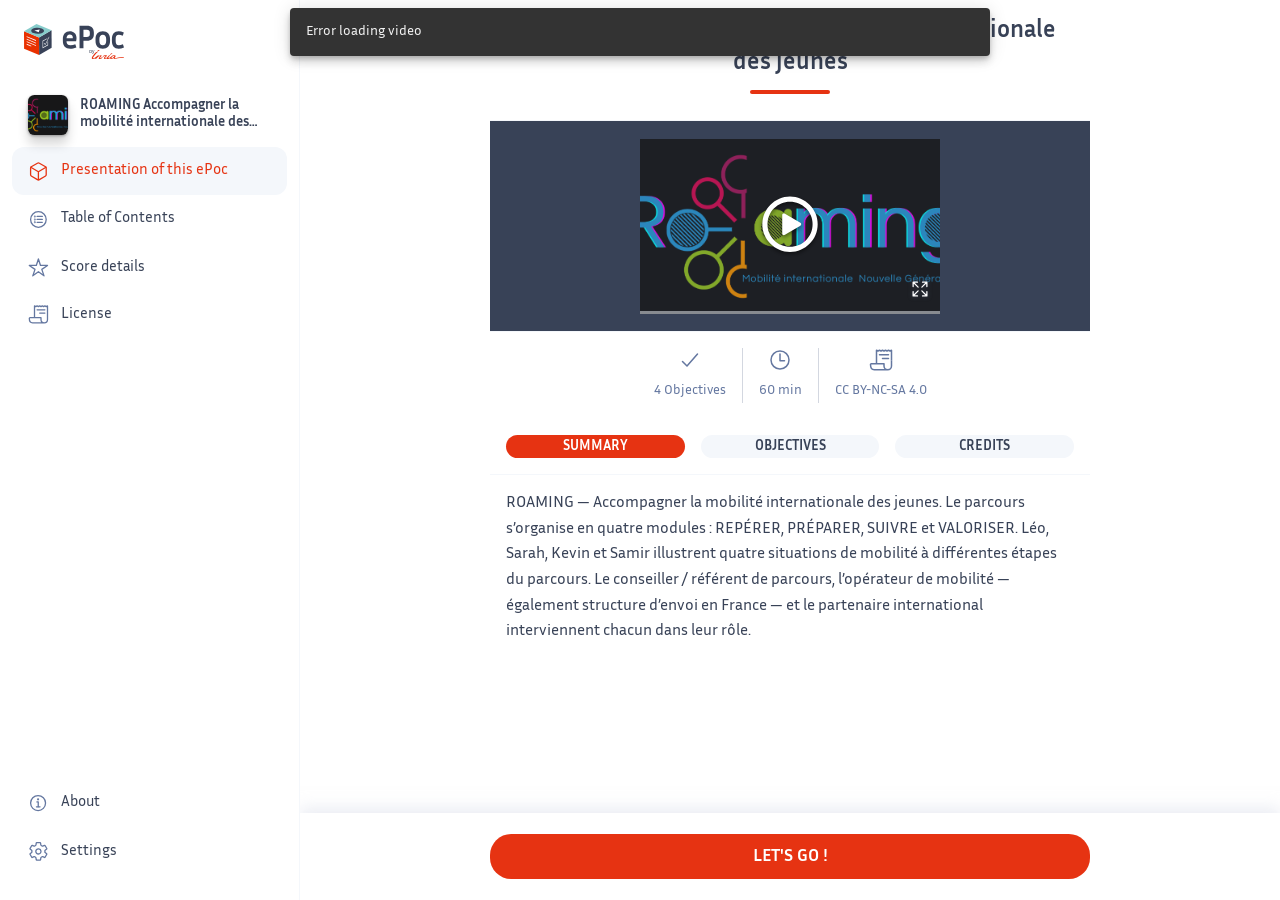
==== commit fa0ec171: "Add files via upload" ====
--- a/index.html
+++ b/index.html
@@ -27,6 +27,23 @@
 </script>
     <script type="module" crossorigin src="./assets/index-D-N9-ZBS.js"></script>
     <link rel="stylesheet" crossorigin href="./assets/index-CjwTpkqn.css">
+    <style id="roaming-ajustements">
+/* ROAMING – ajustement d'affichage sur ordinateur (n'affecte pas le mobile) */
+@media (min-width: 768px) {
+  /* En-tête de page plus compact : pastille module + étiquette sur une même ligne */
+  .rv63 { padding-top: 20px; }
+  .rv63 .rv-head { display: flex; flex-wrap: wrap; align-items: center; gap: 8px 14px; margin-bottom: 18px; }
+  .rv63 .rv-head .rv-pill { margin: 0; }
+  .rv63 .rv-head .rv-label { height: 46px; width: auto; margin: 0; }
+  .rv63 .rv-head > h1, .rv63 .rv-head > h2 { flex-basis: 100%; margin: 6px 0 0; }
+
+  /* Illustrations proportionnées à la hauteur de l'écran */
+  .rv63 .rv-fig--band img   { height: clamp(160px, 30vh, 290px); }
+  .rv63 .rv-fig--blob       { max-width: clamp(340px, calc(50vh * 4 / 3), 100%); margin-left: auto !important; margin-right: auto !important; }
+  .rv63 .rv-fig--window     { max-width: clamp(300px, 50vh, 100%); margin-left: auto !important; margin-right: auto !important; }
+  .rv63 .ro-v55-detailbody img.hero { max-height: 60vh; width: auto; max-width: 100%; display: block; margin-left: auto !important; margin-right: auto !important; }
+}
+    </style>
   </head>
 
   <body>
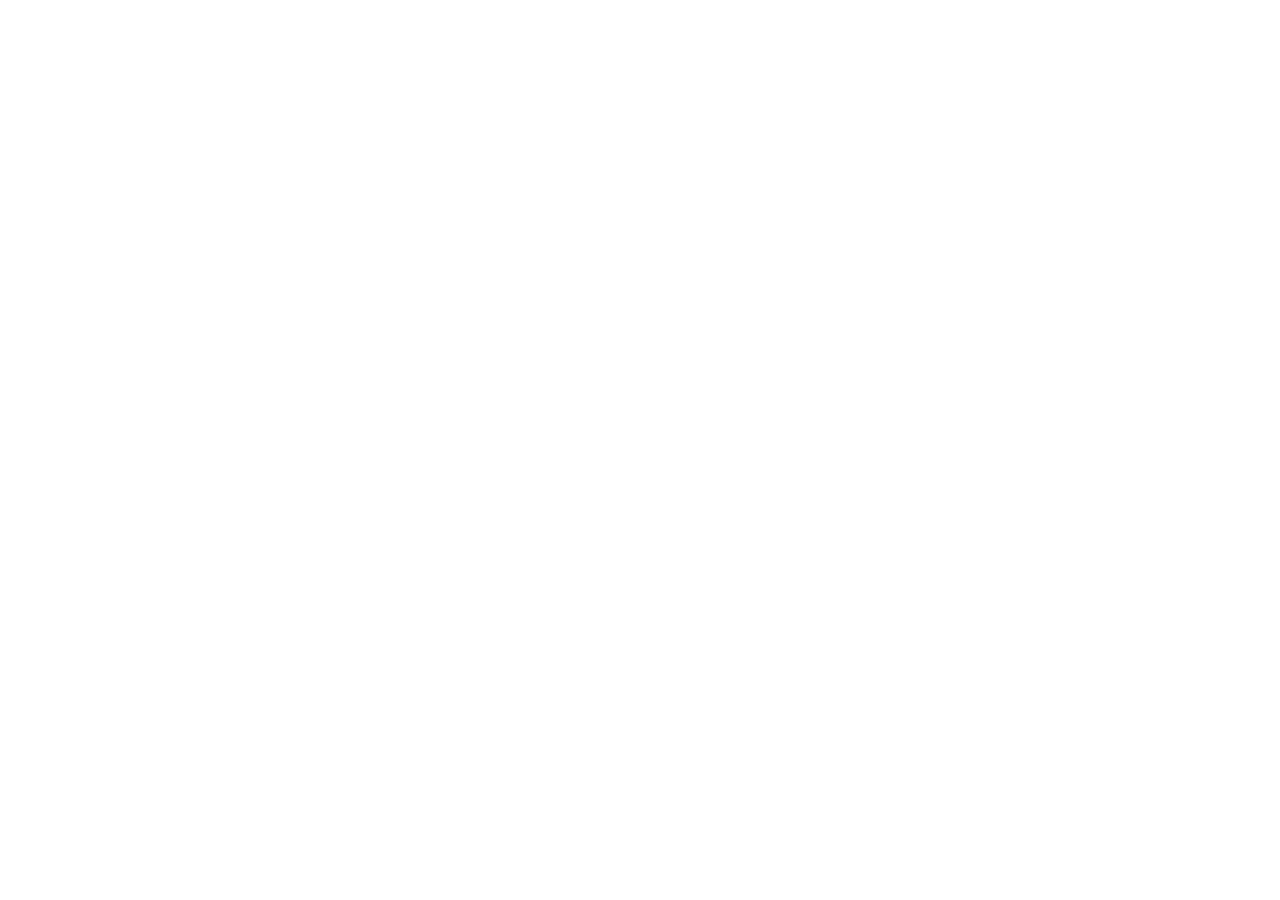
==== commit 532663cf: "Add files via upload" ====
--- a/index.html
+++ b/index.html
@@ -4,7 +4,7 @@
     <meta charset="utf-8" />
     <title>ePoc Player</title>
 
-    <base href="./" />
+    <base href="/roaming-the-game/" />
 
     <meta name="color-scheme" content="light dark" />
     <meta
